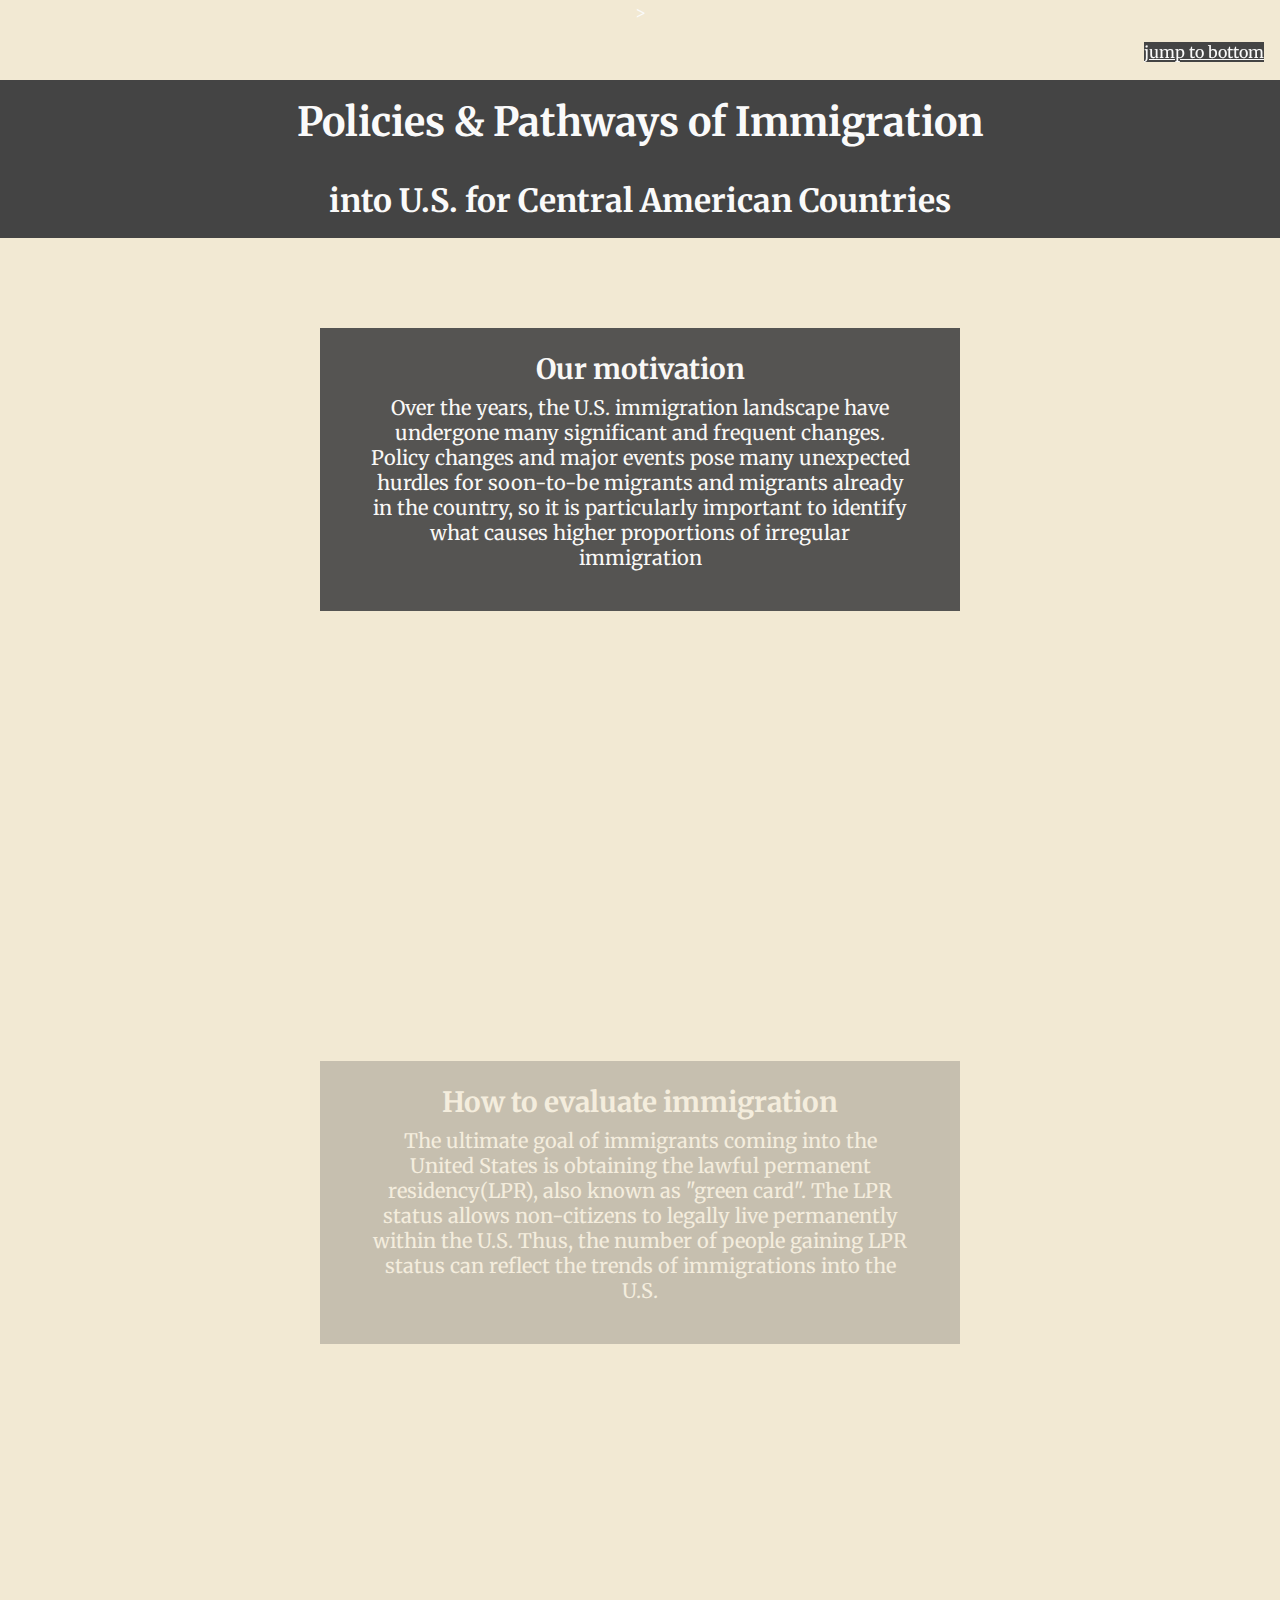
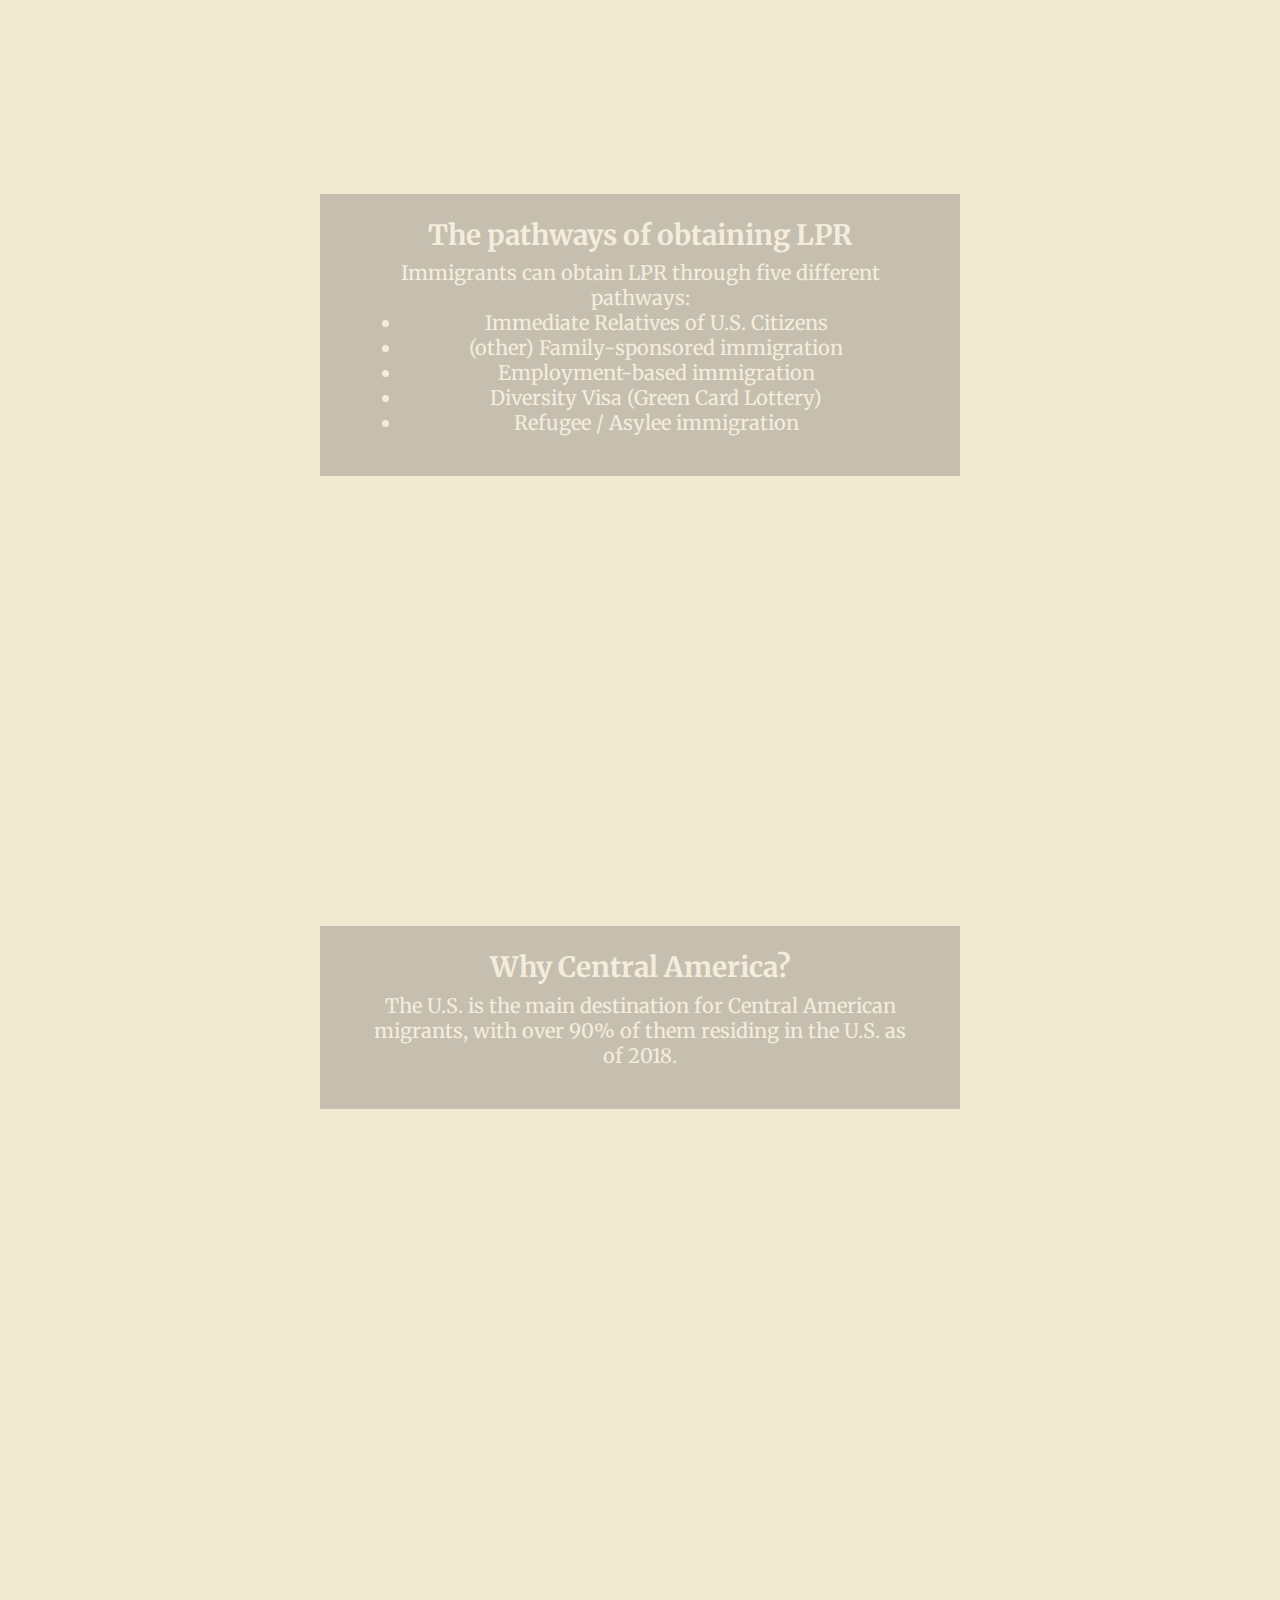
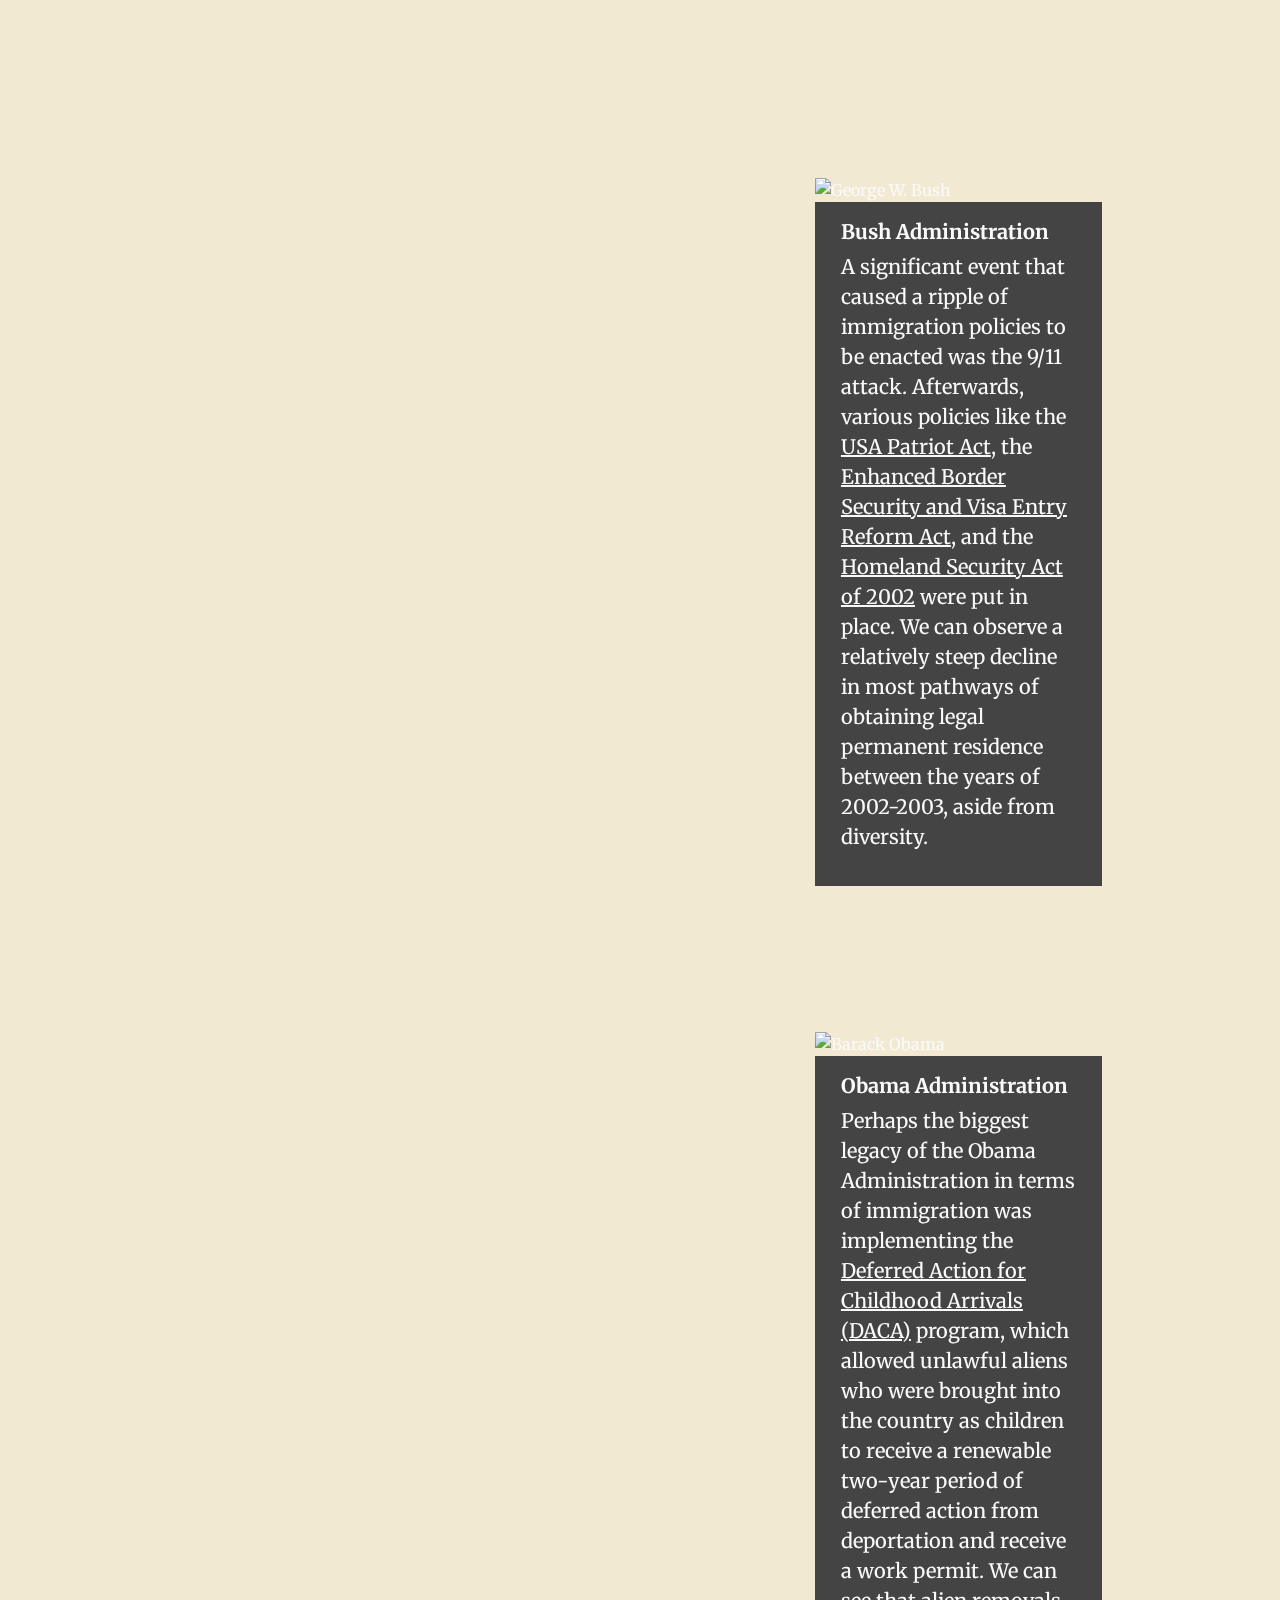
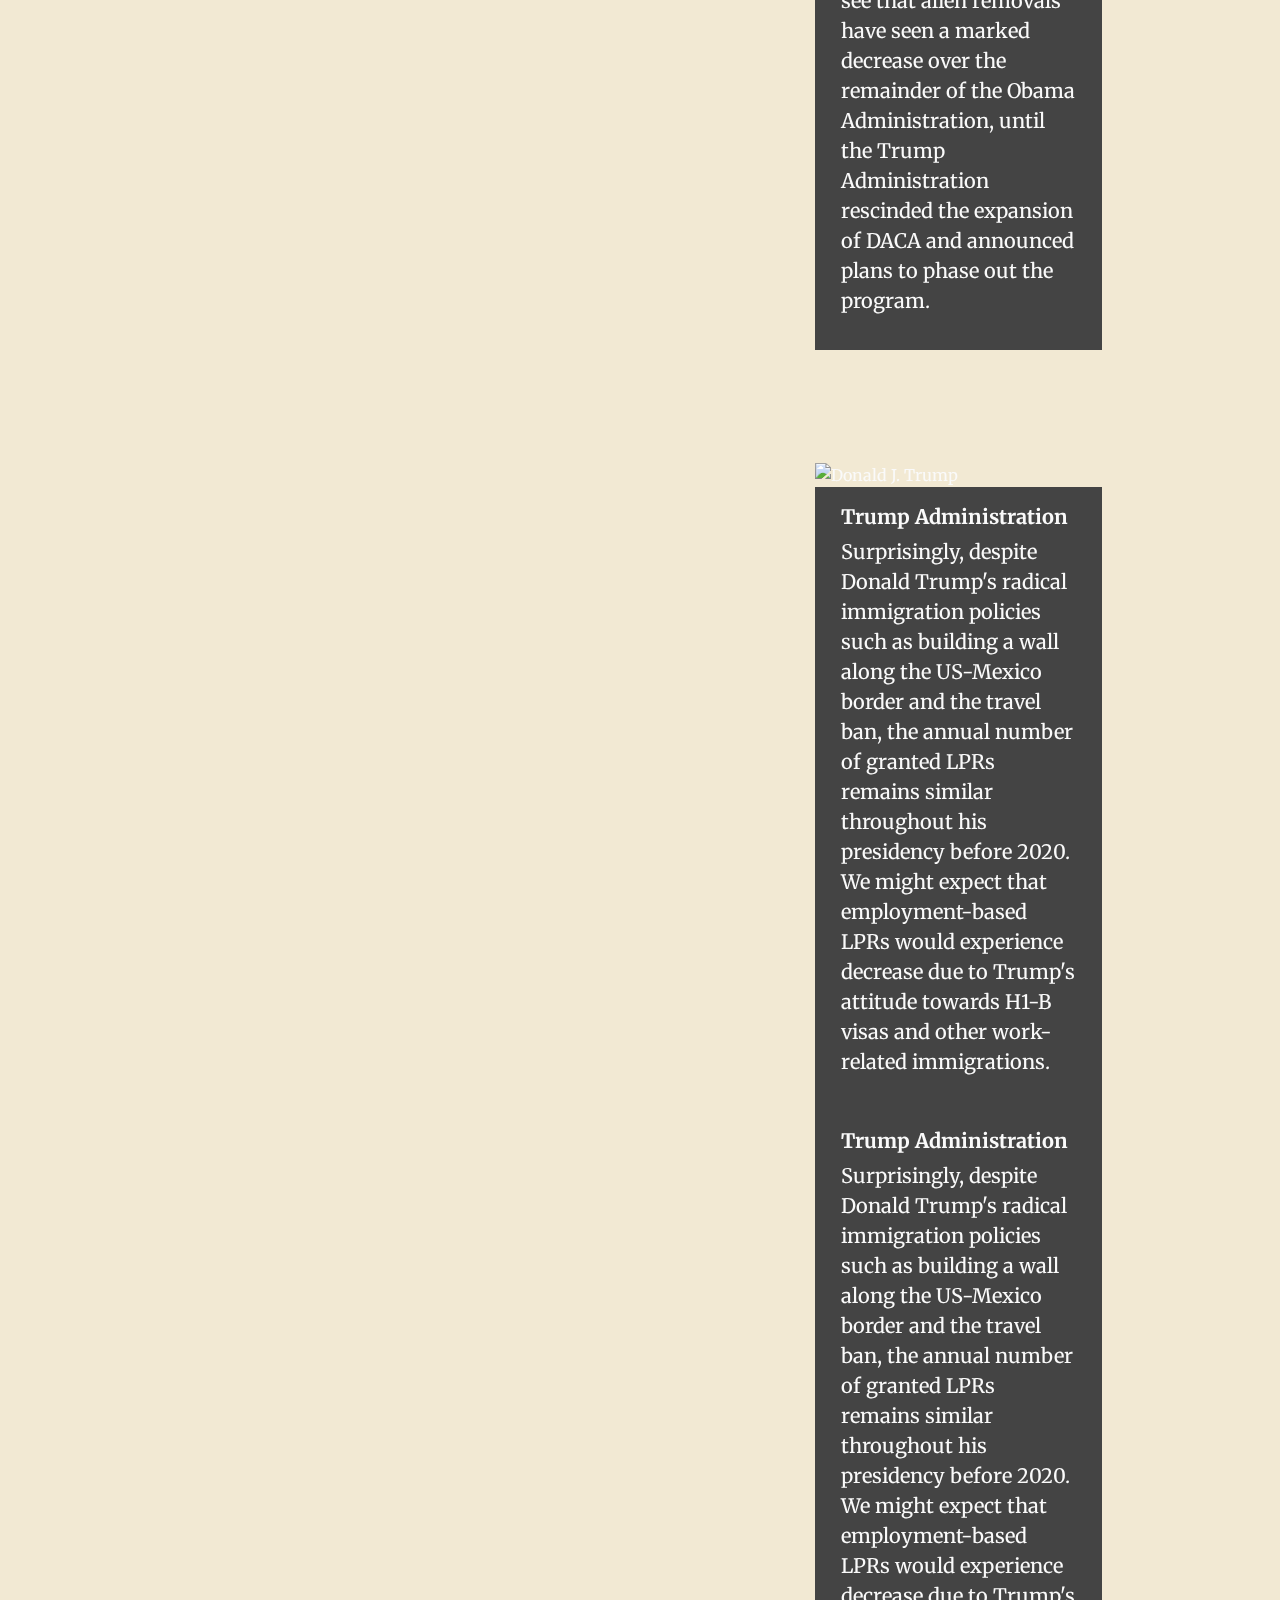
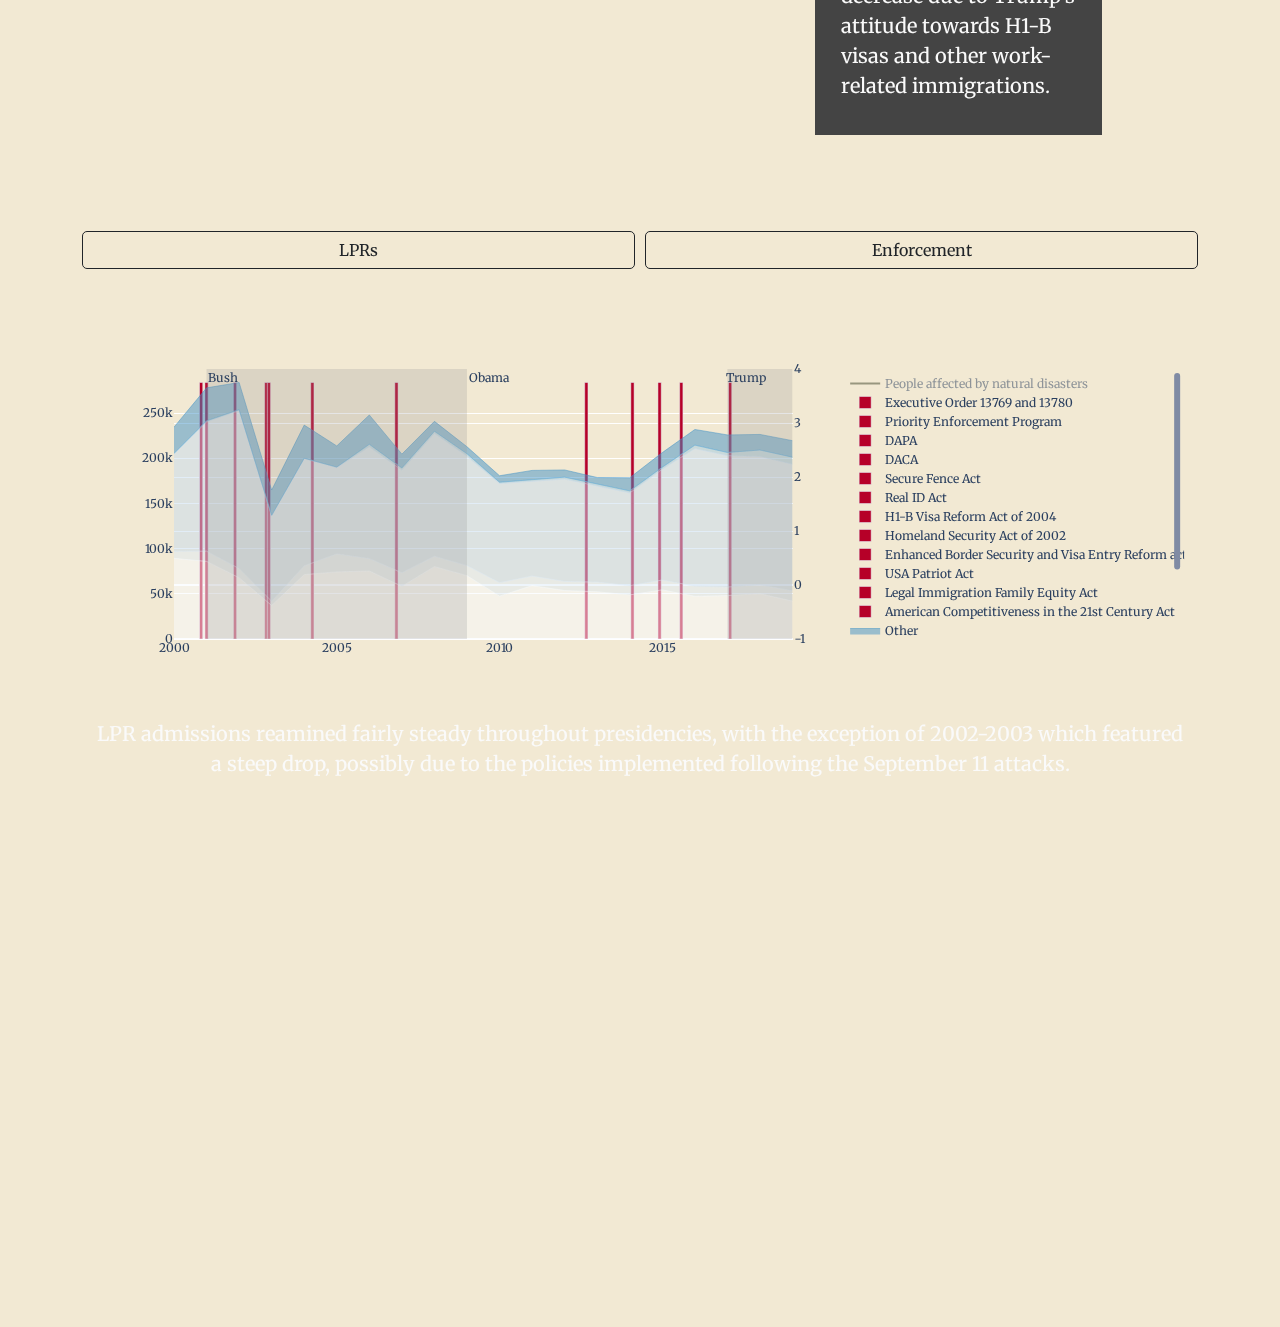
==== index.html @ d0a5e21d "situate graph in the center while scrolling" ====
<!DOCTYPE html>
<html lang="en">
<head>
    <meta charset="utf-8">
    <link rel="preconnect" href="https://fonts.googleapis.com">
    <link rel="preconnect" href="https://fonts.gstatic.com" crossorigin>
    <link href="https://fonts.googleapis.com/css2?family=Merriweather:ital,wght@0,300;0,400;0,700;0,900;1,300;1,400;1,700;1,900&display=swap" rel="stylesheet">
    <!-- <link href="https://fonts.googleapis.com/css?family=Open+Sans:300,400,500" rel="stylesheet"> -->
    <title>Policies & Pathways of Immigration</title>
    <!-- Bootstrap CSS -->
    <link rel="stylesheet" href="https://cdn.jsdelivr.net/npm/bootstrap@5.1.3/dist/css/bootstrap.min.css">
    <!-- Custom CSS -->
    <link rel="stylesheet" type="text/css" href="./css/style.css">
    <!-- D3 -->
    <script type="text/javascript" src="https://d3js.org/d3.v7.min.js"></script>
    <!-- ScrollMagic-->
    <script src="https://cdnjs.cloudflare.com/ajax/libs/ScrollMagic/2.0.5/ScrollMagic.min.js"></script>
    <script src="https://cdn.plot.ly/plotly-latest.min.js"></script>
    
    <!-- Mapbox stuff-->>
    <meta name='viewport' content='initial-scale=1,maximum-scale=1,user-scalable=no' />
    <script src='https://api.tiles.mapbox.com/mapbox-gl-js/v2.0.0/mapbox-gl.js'></script>
    <link href='https://api.tiles.mapbox.com/mapbox-gl-js/v2.0.0/mapbox-gl.css' rel='stylesheet' />
    <script src="https://unpkg.com/intersection-observer@0.5.1/intersection-observer.js"></script>
    <script src="path/to/stickyfill.min.js"></script>
    <script src="https://unpkg.com/scrollama"></script>

    <!-- jQuery -->
    <script type="text/javascript" src="https://code.jquery.com/jquery-3.3.1.min.js"></script>
    
</head>
<body>
    <nav>
        <a href="#main-viz" id="bjump">jump to bottom</a>
    </nav>
    <div id="map"></div>
    <div id="story"></div>
    <main class="container">
        <div id= "main-content" class="scrollytell">
            <div class="row scroll-1">
                <div class="main-col col-8">
                    <div class="viz" id="viz-1">
                        <div>                            <div id="65679b45-9582-431b-9fbf-34e8bfdd3561" class="plotly-graph-div" style="height:100%; width:100%;"></div>            <script type="text/javascript">                                    window.PLOTLYENV=window.PLOTLYENV || {};                                    if (document.getElementById("65679b45-9582-431b-9fbf-34e8bfdd3561")) {                    Plotly.newPlot(                        "65679b45-9582-431b-9fbf-34e8bfdd3561",                        [{"hovertemplate":"USA Patriot Act","marker":{"color":"#b60028"},"name":"USA Patriot Act","type":"bar","width":0.1,"x":[2001.8333333333333],"y":[283838.0]},{"hovertemplate":"Homeland Security Act of 2002","marker":{"color":"#b60028"},"name":"Homeland Security Act of 2002","type":"bar","width":0.1,"x":[2002.25],"y":[283838.0]},{"hovertemplate":"Enhanced Border Security and Visa Entry Reform Act","marker":{"color":"#b60028"},"name":"Enhanced Border Security and Visa Entry Reform Act","type":"bar","width":0.1,"x":[2002.3333333333333],"y":[283838.0]},{"line":{"color":"rgb(247,251,255)","width":0.5},"mode":"lines","name":"Family-sponsored preferences","stackgroup":"one","type":"scatter","x":[2000,2001,2002,2003,2004,2005,2006,2007,2008,2009],"y":[89289.0,85866.0,67779.0,37073.0,71258.0,74183.0,75271.0,58231.0,80076.0,70067.0]},{"line":{"color":"rgb(222,235,247)","width":0.5},"mode":"lines","name":"Employment-based preferences","stackgroup":"one","type":"scatter","x":[2000,2001,2002,2003,2004,2005,2006,2007,2008,2009],"y":[7628.0,11329.0,10199.0,4732.0,9668.0,20034.0,13696.0,15048.0,11475.0,11097.0]},{"line":{"color":"rgb(198,219,239)","width":0.5},"mode":"lines","name":"Immediate relatives of U.S. citizens","stackgroup":"one","type":"scatter","x":[2000,2001,2002,2003,2004,2005,2006,2007,2008,2009],"y":[107831.0,142965.0,174690.0,94224.0,118592.0,95379.0,123611.0,113487.0,135842.0,121005.0]},{"line":{"color":"rgb(158,202,225)","width":0.5},"mode":"lines","name":"Refugees and asylees","stackgroup":"one","type":"scatter","x":[2000,2001,2002,2003,2004,2005,2006,2007,2008,2009],"y":[526.0,1266.0,1105.0,864.0,512.0,683.0,2827.0,2431.0,2451.0,2762.0]},{"line":{"color":"rgb(107,174,214)","width":0.5},"mode":"lines","name":"Diversity","stackgroup":"one","type":"scatter","x":[2000,2001,2002,2003,2004,2005,2006,2007,2008,2009],"y":[151.0,88.0,25.0,54.0,28.0,41.0,61.0,57.0,93.0,56.0]},{"line":{"color":"rgb(66,146,198)","width":0.5},"mode":"lines","name":"Other","stackgroup":"one","type":"scatter","x":[2000,2001,2002,2003,2004,2005,2006,2007,2008,2009],"y":[29031.0,36393.0,30040.0,27907.0,36637.0,23332.0,32438.0,15312.0,10886.0,7791.0]},{"name":"People affected by natural disasters","type":"scatter","x":[2000,2001,2002,2003,2004,2005,2006,2007,2008,2009],"xaxis":"x","y":[158574.0,2636465.0,866486.0,300118.0,173804.0,3681010.0,297423.0,2162884.0,1354347.0,3171027.0],"yaxis":"y2"}],                        {"paper_bgcolor":"rgba(0, 0, 0, 0)","plot_bgcolor":"rgba(0, 0, 0, 0)","template":{"data":{"bar":[{"error_x":{"color":"#2a3f5f"},"error_y":{"color":"#2a3f5f"},"marker":{"line":{"color":"#E5ECF6","width":0.5},"pattern":{"fillmode":"overlay","size":10,"solidity":0.2}},"type":"bar"}],"barpolar":[{"marker":{"line":{"color":"#E5ECF6","width":0.5},"pattern":{"fillmode":"overlay","size":10,"solidity":0.2}},"type":"barpolar"}],"carpet":[{"aaxis":{"endlinecolor":"#2a3f5f","gridcolor":"white","linecolor":"white","minorgridcolor":"white","startlinecolor":"#2a3f5f"},"baxis":{"endlinecolor":"#2a3f5f","gridcolor":"white","linecolor":"white","minorgridcolor":"white","startlinecolor":"#2a3f5f"},"type":"carpet"}],"choropleth":[{"colorbar":{"outlinewidth":0,"ticks":""},"type":"choropleth"}],"contour":[{"colorbar":{"outlinewidth":0,"ticks":""},"colorscale":[[0.0,"#0d0887"],[0.1111111111111111,"#46039f"],[0.2222222222222222,"#7201a8"],[0.3333333333333333,"#9c179e"],[0.4444444444444444,"#bd3786"],[0.5555555555555556,"#d8576b"],[0.6666666666666666,"#ed7953"],[0.7777777777777778,"#fb9f3a"],[0.8888888888888888,"#fdca26"],[1.0,"#f0f921"]],"type":"contour"}],"contourcarpet":[{"colorbar":{"outlinewidth":0,"ticks":""},"type":"contourcarpet"}],"heatmap":[{"colorbar":{"outlinewidth":0,"ticks":""},"colorscale":[[0.0,"#0d0887"],[0.1111111111111111,"#46039f"],[0.2222222222222222,"#7201a8"],[0.3333333333333333,"#9c179e"],[0.4444444444444444,"#bd3786"],[0.5555555555555556,"#d8576b"],[0.6666666666666666,"#ed7953"],[0.7777777777777778,"#fb9f3a"],[0.8888888888888888,"#fdca26"],[1.0,"#f0f921"]],"type":"heatmap"}],"heatmapgl":[{"colorbar":{"outlinewidth":0,"ticks":""},"colorscale":[[0.0,"#0d0887"],[0.1111111111111111,"#46039f"],[0.2222222222222222,"#7201a8"],[0.3333333333333333,"#9c179e"],[0.4444444444444444,"#bd3786"],[0.5555555555555556,"#d8576b"],[0.6666666666666666,"#ed7953"],[0.7777777777777778,"#fb9f3a"],[0.8888888888888888,"#fdca26"],[1.0,"#f0f921"]],"type":"heatmapgl"}],"histogram":[{"marker":{"pattern":{"fillmode":"overlay","size":10,"solidity":0.2}},"type":"histogram"}],"histogram2d":[{"colorbar":{"outlinewidth":0,"ticks":""},"colorscale":[[0.0,"#0d0887"],[0.1111111111111111,"#46039f"],[0.2222222222222222,"#7201a8"],[0.3333333333333333,"#9c179e"],[0.4444444444444444,"#bd3786"],[0.5555555555555556,"#d8576b"],[0.6666666666666666,"#ed7953"],[0.7777777777777778,"#fb9f3a"],[0.8888888888888888,"#fdca26"],[1.0,"#f0f921"]],"type":"histogram2d"}],"histogram2dcontour":[{"colorbar":{"outlinewidth":0,"ticks":""},"colorscale":[[0.0,"#0d0887"],[0.1111111111111111,"#46039f"],[0.2222222222222222,"#7201a8"],[0.3333333333333333,"#9c179e"],[0.4444444444444444,"#bd3786"],[0.5555555555555556,"#d8576b"],[0.6666666666666666,"#ed7953"],[0.7777777777777778,"#fb9f3a"],[0.8888888888888888,"#fdca26"],[1.0,"#f0f921"]],"type":"histogram2dcontour"}],"mesh3d":[{"colorbar":{"outlinewidth":0,"ticks":""},"type":"mesh3d"}],"parcoords":[{"line":{"colorbar":{"outlinewidth":0,"ticks":""}},"type":"parcoords"}],"pie":[{"automargin":true,"type":"pie"}],"scatter":[{"marker":{"colorbar":{"outlinewidth":0,"ticks":""}},"type":"scatter"}],"scatter3d":[{"line":{"colorbar":{"outlinewidth":0,"ticks":""}},"marker":{"colorbar":{"outlinewidth":0,"ticks":""}},"type":"scatter3d"}],"scattercarpet":[{"marker":{"colorbar":{"outlinewidth":0,"ticks":""}},"type":"scattercarpet"}],"scattergeo":[{"marker":{"colorbar":{"outlinewidth":0,"ticks":""}},"type":"scattergeo"}],"scattergl":[{"marker":{"colorbar":{"outlinewidth":0,"ticks":""}},"type":"scattergl"}],"scattermapbox":[{"marker":{"colorbar":{"outlinewidth":0,"ticks":""}},"type":"scattermapbox"}],"scatterpolar":[{"marker":{"colorbar":{"outlinewidth":0,"ticks":""}},"type":"scatterpolar"}],"scatterpolargl":[{"marker":{"colorbar":{"outlinewidth":0,"ticks":""}},"type":"scatterpolargl"}],"scatterternary":[{"marker":{"colorbar":{"outlinewidth":0,"ticks":""}},"type":"scatterternary"}],"surface":[{"colorbar":{"outlinewidth":0,"ticks":""},"colorscale":[[0.0,"#0d0887"],[0.1111111111111111,"#46039f"],[0.2222222222222222,"#7201a8"],[0.3333333333333333,"#9c179e"],[0.4444444444444444,"#bd3786"],[0.5555555555555556,"#d8576b"],[0.6666666666666666,"#ed7953"],[0.7777777777777778,"#fb9f3a"],[0.8888888888888888,"#fdca26"],[1.0,"#f0f921"]],"type":"surface"}],"table":[{"cells":{"fill":{"color":"#EBF0F8"},"line":{"color":"white"}},"header":{"fill":{"color":"#C8D4E3"},"line":{"color":"white"}},"type":"table"}]},"layout":{"annotationdefaults":{"arrowcolor":"#2a3f5f","arrowhead":0,"arrowwidth":1},"autotypenumbers":"strict","coloraxis":{"colorbar":{"outlinewidth":0,"ticks":""}},"colorscale":{"diverging":[[0,"#8e0152"],[0.1,"#c51b7d"],[0.2,"#de77ae"],[0.3,"#f1b6da"],[0.4,"#fde0ef"],[0.5,"#f7f7f7"],[0.6,"#e6f5d0"],[0.7,"#b8e186"],[0.8,"#7fbc41"],[0.9,"#4d9221"],[1,"#276419"]],"sequential":[[0.0,"#0d0887"],[0.1111111111111111,"#46039f"],[0.2222222222222222,"#7201a8"],[0.3333333333333333,"#9c179e"],[0.4444444444444444,"#bd3786"],[0.5555555555555556,"#d8576b"],[0.6666666666666666,"#ed7953"],[0.7777777777777778,"#fb9f3a"],[0.8888888888888888,"#fdca26"],[1.0,"#f0f921"]],"sequentialminus":[[0.0,"#0d0887"],[0.1111111111111111,"#46039f"],[0.2222222222222222,"#7201a8"],[0.3333333333333333,"#9c179e"],[0.4444444444444444,"#bd3786"],[0.5555555555555556,"#d8576b"],[0.6666666666666666,"#ed7953"],[0.7777777777777778,"#fb9f3a"],[0.8888888888888888,"#fdca26"],[1.0,"#f0f921"]]},"colorway":["#636efa","#EF553B","#00cc96","#ab63fa","#FFA15A","#19d3f3","#FF6692","#B6E880","#FF97FF","#FECB52"],"font":{"color":"#2a3f5f"},"geo":{"bgcolor":"white","lakecolor":"white","landcolor":"#E5ECF6","showlakes":true,"showland":true,"subunitcolor":"white"},"hoverlabel":{"align":"left"},"hovermode":"closest","mapbox":{"style":"light"},"paper_bgcolor":"white","plot_bgcolor":"#E5ECF6","polar":{"angularaxis":{"gridcolor":"white","linecolor":"white","ticks":""},"bgcolor":"#E5ECF6","radialaxis":{"gridcolor":"white","linecolor":"white","ticks":""}},"scene":{"xaxis":{"backgroundcolor":"#E5ECF6","gridcolor":"white","gridwidth":2,"linecolor":"white","showbackground":true,"ticks":"","zerolinecolor":"white"},"yaxis":{"backgroundcolor":"#E5ECF6","gridcolor":"white","gridwidth":2,"linecolor":"white","showbackground":true,"ticks":"","zerolinecolor":"white"},"zaxis":{"backgroundcolor":"#E5ECF6","gridcolor":"white","gridwidth":2,"linecolor":"white","showbackground":true,"ticks":"","zerolinecolor":"white"}},"shapedefaults":{"line":{"color":"#2a3f5f"}},"ternary":{"aaxis":{"gridcolor":"white","linecolor":"white","ticks":""},"baxis":{"gridcolor":"white","linecolor":"white","ticks":""},"bgcolor":"#E5ECF6","caxis":{"gridcolor":"white","linecolor":"white","ticks":""}},"title":{"x":0.05},"xaxis":{"automargin":true,"gridcolor":"white","linecolor":"white","ticks":"","title":{"standoff":15},"zerolinecolor":"white","zerolinewidth":2},"yaxis":{"automargin":true,"gridcolor":"white","linecolor":"white","ticks":"","title":{"standoff":15},"zerolinecolor":"white","zerolinewidth":2}}},"title":{"text":"LPR admittance under Bush following 9/11 Policies"},"xaxis":{"anchor":"y","domain":[0.0,0.94]},"yaxis":{"anchor":"x","domain":[0.0,1.0]},"yaxis2":{"anchor":"x","overlaying":"y","side":"right"}},                        {"responsive": true}                    )                };                            </script>        </div>
                    </div>
                </div>
                <div class="side-col right col py-5">
                    <img src="https://cdn0.iconfinder.com/data/icons/usa-presidents/48/JD-21-512.png" alt="George W. Bush">
                    <div class="dark box">
                        <h5 class="fw-5">Bush Administration</h5>
                    <p> A significant event that caused a ripple of immigration policies to be enacted was the 9/11 attack. Afterwards, various policies like the <u>USA Patriot Act</u>, the <u>Enhanced Border Security and Visa Entry Reform Act</u>, and the <u>Homeland Security Act of 2002</u> were put in place. We can observe a relatively steep decline in most pathways of obtaining legal permanent residence between the years of 2002-2003, aside from diversity.</p>
                </div>
                    
                </div>
                <!-- <div class="side-col right col">
                </div> -->
            </div>

            <div class="row scroll-2">
                <div class="main-col col-8">
                    <div class="viz" id="viz-2">
                        <div>                            <div id="3ccb244a-8712-43f3-b27c-dfea1c80e356" class="plotly-graph-div" style="height:100%; width:100%;"></div>            <script type="text/javascript">                                    window.PLOTLYENV=window.PLOTLYENV || {};                                    if (document.getElementById("3ccb244a-8712-43f3-b27c-dfea1c80e356")) {                    Plotly.newPlot(                        "3ccb244a-8712-43f3-b27c-dfea1c80e356",                        [{"hovertemplate":"Country=Belize<br>Year=%{x}<br>Total=%{y}<extra></extra>","legendgroup":"Belize","line":{"color":"rgb(247,251,255)"},"marker":{"symbol":"circle"},"mode":"lines","name":"Belize","orientation":"v","showlegend":true,"stackgroup":"1","type":"scatter","x":[2009,2010,2011,2012,2013,2014,2015,2016,2017,2018,2019],"xaxis":"x","y":[237,254,221,204,175,136,134,146,123,133,109],"yaxis":"y"},{"hovertemplate":"Country=Costa Rica<br>Year=%{x}<br>Total=%{y}<extra></extra>","legendgroup":"Costa Rica","line":{"color":"rgb(222,235,247)"},"marker":{"symbol":"circle"},"mode":"lines","name":"Costa Rica","orientation":"v","showlegend":true,"stackgroup":"1","type":"scatter","x":[2009,2010,2011,2012,2013,2014,2015,2016,2017,2018,2019],"xaxis":"x","y":[671,558,415,398,332,286,224,253,256,319,356],"yaxis":"y"},{"hovertemplate":"Country=El Salvador<br>Year=%{x}<br>Total=%{y}<extra></extra>","legendgroup":"El Salvador","line":{"color":"rgb(198,219,239)"},"marker":{"symbol":"circle"},"mode":"lines","name":"El Salvador","orientation":"v","showlegend":true,"stackgroup":"1","type":"scatter","x":[2009,2010,2011,2012,2013,2014,2015,2016,2017,2018,2019],"xaxis":"x","y":[20406,20017,17945,18910,21130,26671,21899,20264,18448,14877,18190],"yaxis":"y"},{"hovertemplate":"Country=Guatemala<br>Year=%{x}<br>Total=%{y}<extra></extra>","legendgroup":"Guatemala","line":{"color":"rgb(158,202,225)"},"marker":{"symbol":"circle"},"mode":"lines","name":"Guatemala","orientation":"v","showlegend":true,"stackgroup":"1","type":"scatter","x":[2009,2010,2011,2012,2013,2014,2015,2016,2017,2018,2019],"xaxis":"x","y":[29182,29403,30871,38885,47013,54405,33379,33886,33049,49135,53180],"yaxis":"y"},{"hovertemplate":"Country=Honduras<br>Year=%{x}<br>Total=%{y}<extra></extra>","legendgroup":"Honduras","line":{"color":"rgb(107,174,214)"},"marker":{"symbol":"circle"},"mode":"lines","name":"Honduras","orientation":"v","showlegend":true,"stackgroup":"1","type":"scatter","x":[2009,2010,2011,2012,2013,2014,2015,2016,2017,2018,2019],"xaxis":"x","y":[26849,24652,22675,31724,36635,40877,20298,22015,22163,28451,40751],"yaxis":"y"},{"hovertemplate":"Country=Mexico<br>Year=%{x}<br>Total=%{y}<extra></extra>","legendgroup":"Mexico","line":{"color":"rgb(66,146,198)"},"marker":{"symbol":"circle"},"mode":"lines","name":"Mexico","orientation":"v","showlegend":true,"stackgroup":"1","type":"scatter","x":[2009,2010,2011,2012,2013,2014,2015,2016,2017,2018,2019],"xaxis":"x","y":[282666,275560,287462,300496,306902,265086,233222,236205,184106,209334,215205],"yaxis":"y"},{"hovertemplate":"Country=Nicaragua<br>Year=%{x}<br>Total=%{y}<extra></extra>","legendgroup":"Nicaragua","line":{"color":"rgb(33,113,181)"},"marker":{"symbol":"circle"},"mode":"lines","name":"Nicaragua","orientation":"v","showlegend":true,"stackgroup":"1","type":"scatter","x":[2009,2010,2011,2012,2013,2014,2015,2016,2017,2018,2019],"xaxis":"x","y":[2098,1868,1571,1426,1339,1318,930,882,906,964,2268],"yaxis":"y"},{"hovertemplate":"Country=Panama<br>Year=%{x}<br>Total=%{y}<extra></extra>","legendgroup":"Panama","line":{"color":"rgb(8,81,156)"},"marker":{"symbol":"circle"},"mode":"lines","name":"Panama","orientation":"v","showlegend":true,"stackgroup":"1","type":"scatter","x":[2009,2010,2011,2012,2013,2014,2015,2016,2017,2018,2019],"xaxis":"x","y":[189,190,148,129,122,91,102,83,94,91,102],"yaxis":"y"},{"hovertemplate":"DACA implemented","marker":{"color":"#b60028"},"name":"DACA implemented","type":"bar","width":0.1,"x":[2012.6666666666667],"y":[450000]},{"hovertemplate":"DACA phase out announced","marker":{"color":"#b60028"},"name":"DACA phase out announced","type":"bar","width":0.1,"x":[2017.25],"y":[450000]}],                        {"legend":{"title":{"text":"Country"},"tracegroupgap":0},"paper_bgcolor":"rgba(0, 0, 0, 0)","plot_bgcolor":"rgba(0, 0, 0, 0)","template":{"data":{"bar":[{"error_x":{"color":"#2a3f5f"},"error_y":{"color":"#2a3f5f"},"marker":{"line":{"color":"white","width":0.5},"pattern":{"fillmode":"overlay","size":10,"solidity":0.2}},"type":"bar"}],"barpolar":[{"marker":{"line":{"color":"white","width":0.5},"pattern":{"fillmode":"overlay","size":10,"solidity":0.2}},"type":"barpolar"}],"carpet":[{"aaxis":{"endlinecolor":"#2a3f5f","gridcolor":"#C8D4E3","linecolor":"#C8D4E3","minorgridcolor":"#C8D4E3","startlinecolor":"#2a3f5f"},"baxis":{"endlinecolor":"#2a3f5f","gridcolor":"#C8D4E3","linecolor":"#C8D4E3","minorgridcolor":"#C8D4E3","startlinecolor":"#2a3f5f"},"type":"carpet"}],"choropleth":[{"colorbar":{"outlinewidth":0,"ticks":""},"type":"choropleth"}],"contour":[{"colorbar":{"outlinewidth":0,"ticks":""},"colorscale":[[0.0,"#0d0887"],[0.1111111111111111,"#46039f"],[0.2222222222222222,"#7201a8"],[0.3333333333333333,"#9c179e"],[0.4444444444444444,"#bd3786"],[0.5555555555555556,"#d8576b"],[0.6666666666666666,"#ed7953"],[0.7777777777777778,"#fb9f3a"],[0.8888888888888888,"#fdca26"],[1.0,"#f0f921"]],"type":"contour"}],"contourcarpet":[{"colorbar":{"outlinewidth":0,"ticks":""},"type":"contourcarpet"}],"heatmap":[{"colorbar":{"outlinewidth":0,"ticks":""},"colorscale":[[0.0,"#0d0887"],[0.1111111111111111,"#46039f"],[0.2222222222222222,"#7201a8"],[0.3333333333333333,"#9c179e"],[0.4444444444444444,"#bd3786"],[0.5555555555555556,"#d8576b"],[0.6666666666666666,"#ed7953"],[0.7777777777777778,"#fb9f3a"],[0.8888888888888888,"#fdca26"],[1.0,"#f0f921"]],"type":"heatmap"}],"heatmapgl":[{"colorbar":{"outlinewidth":0,"ticks":""},"colorscale":[[0.0,"#0d0887"],[0.1111111111111111,"#46039f"],[0.2222222222222222,"#7201a8"],[0.3333333333333333,"#9c179e"],[0.4444444444444444,"#bd3786"],[0.5555555555555556,"#d8576b"],[0.6666666666666666,"#ed7953"],[0.7777777777777778,"#fb9f3a"],[0.8888888888888888,"#fdca26"],[1.0,"#f0f921"]],"type":"heatmapgl"}],"histogram":[{"marker":{"pattern":{"fillmode":"overlay","size":10,"solidity":0.2}},"type":"histogram"}],"histogram2d":[{"colorbar":{"outlinewidth":0,"ticks":""},"colorscale":[[0.0,"#0d0887"],[0.1111111111111111,"#46039f"],[0.2222222222222222,"#7201a8"],[0.3333333333333333,"#9c179e"],[0.4444444444444444,"#bd3786"],[0.5555555555555556,"#d8576b"],[0.6666666666666666,"#ed7953"],[0.7777777777777778,"#fb9f3a"],[0.8888888888888888,"#fdca26"],[1.0,"#f0f921"]],"type":"histogram2d"}],"histogram2dcontour":[{"colorbar":{"outlinewidth":0,"ticks":""},"colorscale":[[0.0,"#0d0887"],[0.1111111111111111,"#46039f"],[0.2222222222222222,"#7201a8"],[0.3333333333333333,"#9c179e"],[0.4444444444444444,"#bd3786"],[0.5555555555555556,"#d8576b"],[0.6666666666666666,"#ed7953"],[0.7777777777777778,"#fb9f3a"],[0.8888888888888888,"#fdca26"],[1.0,"#f0f921"]],"type":"histogram2dcontour"}],"mesh3d":[{"colorbar":{"outlinewidth":0,"ticks":""},"type":"mesh3d"}],"parcoords":[{"line":{"colorbar":{"outlinewidth":0,"ticks":""}},"type":"parcoords"}],"pie":[{"automargin":true,"type":"pie"}],"scatter":[{"marker":{"colorbar":{"outlinewidth":0,"ticks":""}},"type":"scatter"}],"scatter3d":[{"line":{"colorbar":{"outlinewidth":0,"ticks":""}},"marker":{"colorbar":{"outlinewidth":0,"ticks":""}},"type":"scatter3d"}],"scattercarpet":[{"marker":{"colorbar":{"outlinewidth":0,"ticks":""}},"type":"scattercarpet"}],"scattergeo":[{"marker":{"colorbar":{"outlinewidth":0,"ticks":""}},"type":"scattergeo"}],"scattergl":[{"marker":{"colorbar":{"outlinewidth":0,"ticks":""}},"type":"scattergl"}],"scattermapbox":[{"marker":{"colorbar":{"outlinewidth":0,"ticks":""}},"type":"scattermapbox"}],"scatterpolar":[{"marker":{"colorbar":{"outlinewidth":0,"ticks":""}},"type":"scatterpolar"}],"scatterpolargl":[{"marker":{"colorbar":{"outlinewidth":0,"ticks":""}},"type":"scatterpolargl"}],"scatterternary":[{"marker":{"colorbar":{"outlinewidth":0,"ticks":""}},"type":"scatterternary"}],"surface":[{"colorbar":{"outlinewidth":0,"ticks":""},"colorscale":[[0.0,"#0d0887"],[0.1111111111111111,"#46039f"],[0.2222222222222222,"#7201a8"],[0.3333333333333333,"#9c179e"],[0.4444444444444444,"#bd3786"],[0.5555555555555556,"#d8576b"],[0.6666666666666666,"#ed7953"],[0.7777777777777778,"#fb9f3a"],[0.8888888888888888,"#fdca26"],[1.0,"#f0f921"]],"type":"surface"}],"table":[{"cells":{"fill":{"color":"#EBF0F8"},"line":{"color":"white"}},"header":{"fill":{"color":"#C8D4E3"},"line":{"color":"white"}},"type":"table"}]},"layout":{"annotationdefaults":{"arrowcolor":"#2a3f5f","arrowhead":0,"arrowwidth":1},"autotypenumbers":"strict","coloraxis":{"colorbar":{"outlinewidth":0,"ticks":""}},"colorscale":{"diverging":[[0,"#8e0152"],[0.1,"#c51b7d"],[0.2,"#de77ae"],[0.3,"#f1b6da"],[0.4,"#fde0ef"],[0.5,"#f7f7f7"],[0.6,"#e6f5d0"],[0.7,"#b8e186"],[0.8,"#7fbc41"],[0.9,"#4d9221"],[1,"#276419"]],"sequential":[[0.0,"#0d0887"],[0.1111111111111111,"#46039f"],[0.2222222222222222,"#7201a8"],[0.3333333333333333,"#9c179e"],[0.4444444444444444,"#bd3786"],[0.5555555555555556,"#d8576b"],[0.6666666666666666,"#ed7953"],[0.7777777777777778,"#fb9f3a"],[0.8888888888888888,"#fdca26"],[1.0,"#f0f921"]],"sequentialminus":[[0.0,"#0d0887"],[0.1111111111111111,"#46039f"],[0.2222222222222222,"#7201a8"],[0.3333333333333333,"#9c179e"],[0.4444444444444444,"#bd3786"],[0.5555555555555556,"#d8576b"],[0.6666666666666666,"#ed7953"],[0.7777777777777778,"#fb9f3a"],[0.8888888888888888,"#fdca26"],[1.0,"#f0f921"]]},"colorway":["#636efa","#EF553B","#00cc96","#ab63fa","#FFA15A","#19d3f3","#FF6692","#B6E880","#FF97FF","#FECB52"],"font":{"color":"#2a3f5f"},"geo":{"bgcolor":"white","lakecolor":"white","landcolor":"white","showlakes":true,"showland":true,"subunitcolor":"#C8D4E3"},"hoverlabel":{"align":"left"},"hovermode":"closest","mapbox":{"style":"light"},"paper_bgcolor":"white","plot_bgcolor":"white","polar":{"angularaxis":{"gridcolor":"#EBF0F8","linecolor":"#EBF0F8","ticks":""},"bgcolor":"white","radialaxis":{"gridcolor":"#EBF0F8","linecolor":"#EBF0F8","ticks":""}},"scene":{"xaxis":{"backgroundcolor":"white","gridcolor":"#DFE8F3","gridwidth":2,"linecolor":"#EBF0F8","showbackground":true,"ticks":"","zerolinecolor":"#EBF0F8"},"yaxis":{"backgroundcolor":"white","gridcolor":"#DFE8F3","gridwidth":2,"linecolor":"#EBF0F8","showbackground":true,"ticks":"","zerolinecolor":"#EBF0F8"},"zaxis":{"backgroundcolor":"white","gridcolor":"#DFE8F3","gridwidth":2,"linecolor":"#EBF0F8","showbackground":true,"ticks":"","zerolinecolor":"#EBF0F8"}},"shapedefaults":{"line":{"color":"#2a3f5f"}},"ternary":{"aaxis":{"gridcolor":"#DFE8F3","linecolor":"#A2B1C6","ticks":""},"baxis":{"gridcolor":"#DFE8F3","linecolor":"#A2B1C6","ticks":""},"bgcolor":"white","caxis":{"gridcolor":"#DFE8F3","linecolor":"#A2B1C6","ticks":""}},"title":{"x":0.05},"xaxis":{"automargin":true,"gridcolor":"#EBF0F8","linecolor":"#EBF0F8","ticks":"","title":{"standoff":15},"zerolinecolor":"#EBF0F8","zerolinewidth":2},"yaxis":{"automargin":true,"gridcolor":"#EBF0F8","linecolor":"#EBF0F8","ticks":"","title":{"standoff":15},"zerolinecolor":"#EBF0F8","zerolinewidth":2}}},"title":{"text":"Aliens Removed by Region and Country of Nationality"},"xaxis":{"anchor":"y","domain":[0.0,1.0],"title":{"text":"Year"}},"yaxis":{"anchor":"x","domain":[0.0,1.0],"title":{"text":"Total"}}},                        {"responsive": true}                    )                };                            </script>        </div>
                    </div>
                </div>
                <div class="side-col right col-4">
                    <img src="https://cdn0.iconfinder.com/data/icons/usa-presidents/48/JD-43-256.png" alt="Barack Obama">
                    <div class="dark box">
                        
                    <h5 class="fw-5">Obama Administration</h5>
                    <p>Perhaps the biggest legacy of the Obama Administration in terms of immigration was implementing the <a href="#" data-toggle="tooltip" title="DACA info">Deferred Action for Childhood Arrivals (DACA)</a> program, which allowed unlawful aliens who were brought into the country as children to receive a renewable two-year period of deferred action from deportation and receive a work permit. We can see that alien removals have seen a marked decrease over the remainder of the Obama Administration, until the Trump Administration rescinded the expansion of DACA and announced plans to phase out the program.</p>
                    </div>
                    
                </div>
                
            </div>

            <div class="row scroll-3">
                
                <div class="main-col col-8">
                    <div class="viz" id="viz-3">
                        <div>                            <div id="aed29ed2-f540-4f74-aa98-9a3520b3b4ba" class="plotly-graph-div" style="height:100%; width:100%;"></div>            <script type="text/javascript">                                    window.PLOTLYENV=window.PLOTLYENV || {};                                    if (document.getElementById("aed29ed2-f540-4f74-aa98-9a3520b3b4ba")) {                    Plotly.newPlot(                        "aed29ed2-f540-4f74-aa98-9a3520b3b4ba",                        [{"hovertemplate":"\"The Wall\", travel ban and refugee suspension","marker":{"color":"#b60028"},"name":"\"The Wall\", travel ban and refugee suspension","type":"bar","width":0.1,"x":[2017.0833333333333],"y":[283838.0]},{"hovertemplate":"Zero-tolerance policy on the Mexico border","marker":{"color":"#b60028"},"name":"Zero-tolerance policy on the Mexico border","type":"bar","width":0.1,"x":[2018.1666666666667],"y":[283838.0]},{"line":{"color":"rgb(247,252,245)","width":0.5},"mode":"lines","name":"Family-sponsored preferences","stackgroup":"one","type":"scatter","x":[2015,2016,2017,2018,2019],"y":[54343.0,47268.0,48025.0,50085.0,41913.0]},{"line":{"color":"rgb(229,245,224)","width":0.5},"mode":"lines","name":"Employment-based preferences","stackgroup":"one","type":"scatter","x":[2015,2016,2017,2018,2019],"y":[10944.0,11238.0,9543.0,9817.0,11426.0]},{"line":{"color":"rgb(199,233,192)","width":0.5},"mode":"lines","name":"Immediate relatives of U.S. citizens","stackgroup":"one","type":"scatter","x":[2015,2016,2017,2018,2019],"y":[122560.0,152231.0,145354.0,142082.0,140070.0]},{"line":{"color":"rgb(161,217,155)","width":0.5},"mode":"lines","name":"Refugees and asylees","stackgroup":"one","type":"scatter","x":[2015,2016,2017,2018,2019],"y":[2228.0,3760.0,3452.0,7059.0,7727.0]},{"line":{"color":"rgb(116,196,118)","width":0.5},"mode":"lines","name":"Diversity","stackgroup":"one","type":"scatter","x":[2015,2016,2017,2018,2019],"y":[80.0,69.0,70.0,101.0,87.0]},{"line":{"color":"rgb(65,171,93)","width":0.5},"mode":"lines","name":"Other","stackgroup":"one","type":"scatter","x":[2015,2016,2017,2018,2019],"y":[16107.0,17299.0,19384.0,17227.0,18249.0]}],                        {"legend":{"orientation":"h","x":0.01,"xanchor":"left","y":-0.15,"yanchor":"top"},"paper_bgcolor":"rgba(0, 0, 0, 0)","plot_bgcolor":"rgba(0, 0, 0, 0)","template":{"data":{"bar":[{"error_x":{"color":"#2a3f5f"},"error_y":{"color":"#2a3f5f"},"marker":{"line":{"color":"#E5ECF6","width":0.5},"pattern":{"fillmode":"overlay","size":10,"solidity":0.2}},"type":"bar"}],"barpolar":[{"marker":{"line":{"color":"#E5ECF6","width":0.5},"pattern":{"fillmode":"overlay","size":10,"solidity":0.2}},"type":"barpolar"}],"carpet":[{"aaxis":{"endlinecolor":"#2a3f5f","gridcolor":"white","linecolor":"white","minorgridcolor":"white","startlinecolor":"#2a3f5f"},"baxis":{"endlinecolor":"#2a3f5f","gridcolor":"white","linecolor":"white","minorgridcolor":"white","startlinecolor":"#2a3f5f"},"type":"carpet"}],"choropleth":[{"colorbar":{"outlinewidth":0,"ticks":""},"type":"choropleth"}],"contour":[{"colorbar":{"outlinewidth":0,"ticks":""},"colorscale":[[0.0,"#0d0887"],[0.1111111111111111,"#46039f"],[0.2222222222222222,"#7201a8"],[0.3333333333333333,"#9c179e"],[0.4444444444444444,"#bd3786"],[0.5555555555555556,"#d8576b"],[0.6666666666666666,"#ed7953"],[0.7777777777777778,"#fb9f3a"],[0.8888888888888888,"#fdca26"],[1.0,"#f0f921"]],"type":"contour"}],"contourcarpet":[{"colorbar":{"outlinewidth":0,"ticks":""},"type":"contourcarpet"}],"heatmap":[{"colorbar":{"outlinewidth":0,"ticks":""},"colorscale":[[0.0,"#0d0887"],[0.1111111111111111,"#46039f"],[0.2222222222222222,"#7201a8"],[0.3333333333333333,"#9c179e"],[0.4444444444444444,"#bd3786"],[0.5555555555555556,"#d8576b"],[0.6666666666666666,"#ed7953"],[0.7777777777777778,"#fb9f3a"],[0.8888888888888888,"#fdca26"],[1.0,"#f0f921"]],"type":"heatmap"}],"heatmapgl":[{"colorbar":{"outlinewidth":0,"ticks":""},"colorscale":[[0.0,"#0d0887"],[0.1111111111111111,"#46039f"],[0.2222222222222222,"#7201a8"],[0.3333333333333333,"#9c179e"],[0.4444444444444444,"#bd3786"],[0.5555555555555556,"#d8576b"],[0.6666666666666666,"#ed7953"],[0.7777777777777778,"#fb9f3a"],[0.8888888888888888,"#fdca26"],[1.0,"#f0f921"]],"type":"heatmapgl"}],"histogram":[{"marker":{"pattern":{"fillmode":"overlay","size":10,"solidity":0.2}},"type":"histogram"}],"histogram2d":[{"colorbar":{"outlinewidth":0,"ticks":""},"colorscale":[[0.0,"#0d0887"],[0.1111111111111111,"#46039f"],[0.2222222222222222,"#7201a8"],[0.3333333333333333,"#9c179e"],[0.4444444444444444,"#bd3786"],[0.5555555555555556,"#d8576b"],[0.6666666666666666,"#ed7953"],[0.7777777777777778,"#fb9f3a"],[0.8888888888888888,"#fdca26"],[1.0,"#f0f921"]],"type":"histogram2d"}],"histogram2dcontour":[{"colorbar":{"outlinewidth":0,"ticks":""},"colorscale":[[0.0,"#0d0887"],[0.1111111111111111,"#46039f"],[0.2222222222222222,"#7201a8"],[0.3333333333333333,"#9c179e"],[0.4444444444444444,"#bd3786"],[0.5555555555555556,"#d8576b"],[0.6666666666666666,"#ed7953"],[0.7777777777777778,"#fb9f3a"],[0.8888888888888888,"#fdca26"],[1.0,"#f0f921"]],"type":"histogram2dcontour"}],"mesh3d":[{"colorbar":{"outlinewidth":0,"ticks":""},"type":"mesh3d"}],"parcoords":[{"line":{"colorbar":{"outlinewidth":0,"ticks":""}},"type":"parcoords"}],"pie":[{"automargin":true,"type":"pie"}],"scatter":[{"marker":{"colorbar":{"outlinewidth":0,"ticks":""}},"type":"scatter"}],"scatter3d":[{"line":{"colorbar":{"outlinewidth":0,"ticks":""}},"marker":{"colorbar":{"outlinewidth":0,"ticks":""}},"type":"scatter3d"}],"scattercarpet":[{"marker":{"colorbar":{"outlinewidth":0,"ticks":""}},"type":"scattercarpet"}],"scattergeo":[{"marker":{"colorbar":{"outlinewidth":0,"ticks":""}},"type":"scattergeo"}],"scattergl":[{"marker":{"colorbar":{"outlinewidth":0,"ticks":""}},"type":"scattergl"}],"scattermapbox":[{"marker":{"colorbar":{"outlinewidth":0,"ticks":""}},"type":"scattermapbox"}],"scatterpolar":[{"marker":{"colorbar":{"outlinewidth":0,"ticks":""}},"type":"scatterpolar"}],"scatterpolargl":[{"marker":{"colorbar":{"outlinewidth":0,"ticks":""}},"type":"scatterpolargl"}],"scatterternary":[{"marker":{"colorbar":{"outlinewidth":0,"ticks":""}},"type":"scatterternary"}],"surface":[{"colorbar":{"outlinewidth":0,"ticks":""},"colorscale":[[0.0,"#0d0887"],[0.1111111111111111,"#46039f"],[0.2222222222222222,"#7201a8"],[0.3333333333333333,"#9c179e"],[0.4444444444444444,"#bd3786"],[0.5555555555555556,"#d8576b"],[0.6666666666666666,"#ed7953"],[0.7777777777777778,"#fb9f3a"],[0.8888888888888888,"#fdca26"],[1.0,"#f0f921"]],"type":"surface"}],"table":[{"cells":{"fill":{"color":"#EBF0F8"},"line":{"color":"white"}},"header":{"fill":{"color":"#C8D4E3"},"line":{"color":"white"}},"type":"table"}]},"layout":{"annotationdefaults":{"arrowcolor":"#2a3f5f","arrowhead":0,"arrowwidth":1},"autotypenumbers":"strict","coloraxis":{"colorbar":{"outlinewidth":0,"ticks":""}},"colorscale":{"diverging":[[0,"#8e0152"],[0.1,"#c51b7d"],[0.2,"#de77ae"],[0.3,"#f1b6da"],[0.4,"#fde0ef"],[0.5,"#f7f7f7"],[0.6,"#e6f5d0"],[0.7,"#b8e186"],[0.8,"#7fbc41"],[0.9,"#4d9221"],[1,"#276419"]],"sequential":[[0.0,"#0d0887"],[0.1111111111111111,"#46039f"],[0.2222222222222222,"#7201a8"],[0.3333333333333333,"#9c179e"],[0.4444444444444444,"#bd3786"],[0.5555555555555556,"#d8576b"],[0.6666666666666666,"#ed7953"],[0.7777777777777778,"#fb9f3a"],[0.8888888888888888,"#fdca26"],[1.0,"#f0f921"]],"sequentialminus":[[0.0,"#0d0887"],[0.1111111111111111,"#46039f"],[0.2222222222222222,"#7201a8"],[0.3333333333333333,"#9c179e"],[0.4444444444444444,"#bd3786"],[0.5555555555555556,"#d8576b"],[0.6666666666666666,"#ed7953"],[0.7777777777777778,"#fb9f3a"],[0.8888888888888888,"#fdca26"],[1.0,"#f0f921"]]},"colorway":["#636efa","#EF553B","#00cc96","#ab63fa","#FFA15A","#19d3f3","#FF6692","#B6E880","#FF97FF","#FECB52"],"font":{"color":"#2a3f5f"},"geo":{"bgcolor":"white","lakecolor":"white","landcolor":"#E5ECF6","showlakes":true,"showland":true,"subunitcolor":"white"},"hoverlabel":{"align":"left"},"hovermode":"closest","mapbox":{"style":"light"},"paper_bgcolor":"white","plot_bgcolor":"#E5ECF6","polar":{"angularaxis":{"gridcolor":"white","linecolor":"white","ticks":""},"bgcolor":"#E5ECF6","radialaxis":{"gridcolor":"white","linecolor":"white","ticks":""}},"scene":{"xaxis":{"backgroundcolor":"#E5ECF6","gridcolor":"white","gridwidth":2,"linecolor":"white","showbackground":true,"ticks":"","zerolinecolor":"white"},"yaxis":{"backgroundcolor":"#E5ECF6","gridcolor":"white","gridwidth":2,"linecolor":"white","showbackground":true,"ticks":"","zerolinecolor":"white"},"zaxis":{"backgroundcolor":"#E5ECF6","gridcolor":"white","gridwidth":2,"linecolor":"white","showbackground":true,"ticks":"","zerolinecolor":"white"}},"shapedefaults":{"line":{"color":"#2a3f5f"}},"ternary":{"aaxis":{"gridcolor":"white","linecolor":"white","ticks":""},"baxis":{"gridcolor":"white","linecolor":"white","ticks":""},"bgcolor":"#E5ECF6","caxis":{"gridcolor":"white","linecolor":"white","ticks":""}},"title":{"x":0.05},"xaxis":{"automargin":true,"gridcolor":"white","linecolor":"white","ticks":"","title":{"standoff":15},"zerolinecolor":"white","zerolinewidth":2},"yaxis":{"automargin":true,"gridcolor":"white","linecolor":"white","ticks":"","title":{"standoff":15},"zerolinecolor":"white","zerolinewidth":2}}},"title":{"text":"LPR admittance under Trump administration"},"xaxis":{"anchor":"y","domain":[0.0,0.94],"dtick":"D1","title":{"text":"Year"}},"yaxis":{"anchor":"x","domain":[0.0,1.0],"title":{"text":"Number of granted LPRs"}},"yaxis2":{"anchor":"x","overlaying":"y","side":"right","title":{"text":"Number of granted LPRs"}}},                        {"responsive": true}                    )                };                            </script>        </div>
                    </div>
                </div>
                <div class="side-col right col-4">
                    <img src="https://cdn0.iconfinder.com/data/icons/usa-presidents/48/JD-22-256.png" alt="Donald J. Trump">
                    <div class="dark box">
                    <h5 class="fw-5">Trump Administration</h5>
                    <p>Surprisingly, despite Donald Trump's radical immigration policies such as building a wall along the US-Mexico border and the travel ban, the annual number of granted LPRs remains similar throughout his presidency before 2020. We might expect that employment-based LPRs would experience decrease due to Trump's attitude towards H1-B visas and other work-related immigrations.</p>
                    </div>
                    <div class="dark box">
                    <h5 class="fw-5">Trump Administration</h5>
                    <p>Surprisingly, despite Donald Trump's radical immigration policies such as building a wall along the US-Mexico border and the travel ban, the annual number of granted LPRs remains similar throughout his presidency before 2020. We might expect that employment-based LPRs would experience decrease due to Trump's attitude towards H1-B visas and other work-related immigrations.</p>
                    </div>
                    
                </div>
            </div>
        </div>

        <div class="main-viz container my-5" id="main-viz">
            <div class="tab row">
                <button class="tablinks col btn btn-outline-dark" onclick="openTab(event, 'lpr-viz-wrapper')">LPRs</button>
                <button class="tablinks col btn btn-outline-dark" onclick="openTab(event, 'enf-viz-wrapper')">Enforcement</button>
            </div>
            <div id="enf-viz-wrapper" class="tabcontent">
                <div id="viz-enf">
                    <div id="tooltip" class="hidden">
                        <span id="value">100</span>
                    </div>
                </div>
                <p>Most notable from this data is the fact that during the Obama administration, the removals are higher than that of any other presidency. The number of apprehensions, however, are much lower than other presidencies as well -- a possible result of how Obama's administration focused on removing higher risk offenders and people who have not lived in the US for a long time already.</p>
            </div>
            <div id="lpr-viz-wrapper" class="tabcontent">
                <div id="viz-lpr" >
                    <div>                            <div id="ed550f81-f347-40f6-98c6-5b47a8e2cfa0" class="plotly-graph-div" style="height:100%; width:100%;"></div>            <script type="text/javascript">                                    window.PLOTLYENV=window.PLOTLYENV || {};                                    if (document.getElementById("ed550f81-f347-40f6-98c6-5b47a8e2cfa0")) {                    Plotly.newPlot(                        "ed550f81-f347-40f6-98c6-5b47a8e2cfa0",                        [{"line":{"color":"rgb(247,251,255)","width":0.5},"mode":"lines","name":"Family-sponsored preferences","stackgroup":"one","type":"scatter","x":[2000,2001,2002,2003,2004,2005,2006,2007,2008,2009,2010,2011,2012,2013,2014,2015,2016,2017,2018,2019],"y":[89289.0,85866.0,67779.0,37073.0,71258.0,74183.0,75271.0,58231.0,80076.0,70067.0,47423.0,59118.0,53610.0,52260.0,48820.0,54343.0,47268.0,48025.0,50085.0,41913.0]},{"line":{"color":"rgb(222,235,247)","width":0.5},"mode":"lines","name":"Employment-based preferences","stackgroup":"one","type":"scatter","x":[2000,2001,2002,2003,2004,2005,2006,2007,2008,2009,2010,2011,2012,2013,2014,2015,2016,2017,2018,2019],"y":[7628.0,11329.0,10199.0,4732.0,9668.0,20034.0,13696.0,15048.0,11475.0,11097.0,14914.0,10555.0,10069.0,10713.0,10211.0,10944.0,11238.0,9543.0,9817.0,11426.0]},{"line":{"color":"rgb(198,219,239)","width":0.5},"mode":"lines","name":"Immediate relatives of U.S. citizens","stackgroup":"one","type":"scatter","x":[2000,2001,2002,2003,2004,2005,2006,2007,2008,2009,2010,2011,2012,2013,2014,2015,2016,2017,2018,2019],"y":[107831.0,142965.0,174690.0,94224.0,118592.0,95379.0,123611.0,113487.0,135842.0,121005.0,109690.0,104435.0,113284.0,106305.0,102682.0,122560.0,152231.0,145354.0,142082.0,140070.0]},{"line":{"color":"rgb(158,202,225)","width":0.5},"mode":"lines","name":"Refugees and asylees","stackgroup":"one","type":"scatter","x":[2000,2001,2002,2003,2004,2005,2006,2007,2008,2009,2010,2011,2012,2013,2014,2015,2016,2017,2018,2019],"y":[526.0,1266.0,1105.0,864.0,512.0,683.0,2827.0,2431.0,2451.0,2762.0,1396.0,2294.0,2087.0,2204.0,2111.0,2228.0,3760.0,3452.0,7059.0,7727.0]},{"line":{"color":"rgb(107,174,214)","width":0.5},"mode":"lines","name":"Diversity","stackgroup":"one","type":"scatter","x":[2000,2001,2002,2003,2004,2005,2006,2007,2008,2009,2010,2011,2012,2013,2014,2015,2016,2017,2018,2019],"y":[151.0,88.0,25.0,54.0,28.0,41.0,61.0,57.0,93.0,56.0,84.0,84.0,47.0,94.0,124.0,80.0,69.0,70.0,101.0,87.0]},{"line":{"color":"rgb(66,146,198)","width":0.5},"mode":"lines","name":"Other","stackgroup":"one","type":"scatter","x":[2000,2001,2002,2003,2004,2005,2006,2007,2008,2009,2010,2011,2012,2013,2014,2015,2016,2017,2018,2019],"y":[29031.0,36393.0,30040.0,27907.0,36637.0,23332.0,32438.0,15312.0,10886.0,7791.0,7136.0,10071.0,7980.0,7109.0,14499.0,16107.0,17299.0,19384.0,17227.0,18249.0]},{"hovertemplate":"American Competitiveness in the 21st Century Act","marker":{"color":"#b60028"},"name":"American Competitiveness in the 21st Century Act","type":"bar","width":0.1,"x":[2000.8333333333333],"y":[283838.0]},{"hovertemplate":"Legal Immigration Family Equity Act","marker":{"color":"#b60028"},"name":"Legal Immigration Family Equity Act","type":"bar","width":0.1,"x":[2001.0],"y":[283838.0]},{"hovertemplate":"USA Patriot Act","marker":{"color":"#b60028"},"name":"USA Patriot Act","type":"bar","width":0.1,"x":[2001.875],"y":[283838.0]},{"hovertemplate":"Enhanced Border Security and Visa Entry Reform act","marker":{"color":"#b60028"},"name":"Enhanced Border Security and Visa Entry Reform act","type":"bar","width":0.1,"x":[2002.8333333333333],"y":[283838.0]},{"hovertemplate":"Homeland Security Act of 2002","marker":{"color":"#b60028"},"name":"Homeland Security Act of 2002","type":"bar","width":0.1,"x":[2002.9166666666667],"y":[283838.0]},{"hovertemplate":"H1-B Visa Reform Act of 2004","marker":{"color":"#b60028"},"name":"H1-B Visa Reform Act of 2004","type":"bar","width":0.1,"x":[2004.25],"y":[283838.0]},{"hovertemplate":"Real ID Act","marker":{"color":"#b60028"},"name":"Real ID Act","type":"bar","width":0.1,"x":[2014.0833333333333],"y":[283838.0]},{"hovertemplate":"Secure Fence Act","marker":{"color":"#b60028"},"name":"Secure Fence Act","type":"bar","width":0.1,"x":[2006.8333333333333],"y":[283838.0]},{"hovertemplate":"DACA","marker":{"color":"#b60028"},"name":"DACA","type":"bar","width":0.1,"x":[2012.6666666666667],"y":[283838.0]},{"hovertemplate":"DAPA","marker":{"color":"#b60028"},"name":"DAPA","type":"bar","width":0.1,"x":[2014.9166666666667],"y":[283838.0]},{"hovertemplate":"Priority Enforcement Program","marker":{"color":"#b60028"},"name":"Priority Enforcement Program","type":"bar","width":0.1,"x":[2015.5833333333333],"y":[283838.0]},{"hovertemplate":"Executive Order 13769 and 13780","marker":{"color":"#b60028"},"name":"Executive Order 13769 and 13780","type":"bar","width":0.1,"x":[2017.0833333333333],"y":[283838.0]},{"marker":{"color":"#3e442b"},"name":"People affected by natural disasters","type":"scatter","visible":"legendonly","x":[2000,2001,2002,2003,2004,2005,2006,2007,2008,2009,2010,2011,2012,2013,2014,2015,2016,2017,2018,2019],"xaxis":"x","y":[158574.0,2636465.0,866486.0,300118.0,173804.0,3681010.0,297423.0,2162884.0,1354347.0,3171027.0,2237311.0,4752034.0,1909135.0,301014.0,3595473.0,190827.0,608643.0,1631881.0,4505829.0,277001.0],"yaxis":"y2"}],                        {"annotations":[{"showarrow":false,"text":"Bush","x":"2001","xanchor":"left","xref":"x","y":1,"yanchor":"top","yref":"y domain"},{"showarrow":false,"text":"Obama","x":"2009","xanchor":"left","xref":"x","y":1,"yanchor":"top","yref":"y domain"},{"showarrow":false,"text":"Trump","x":"2017","xanchor":"left","xref":"x","y":1,"yanchor":"top","yref":"y domain"}],"paper_bgcolor":"rgba(0, 0, 0, 0)","plot_bgcolor":"rgba(0, 0, 0, 0)","shapes":[{"fillcolor":"#999999","line":{"width":0},"opacity":0.25,"type":"rect","x0":"2001","x1":"2009","xref":"x","y0":0,"y1":1,"yref":"y domain"},{"line":{"width":0},"opacity":0.25,"type":"rect","x0":"2009","x1":"2017","xref":"x","y0":0,"y1":1,"yref":"y domain"},{"fillcolor":"#999999","line":{"width":0},"opacity":0.25,"type":"rect","x0":"2017","x1":"2019","xref":"x","y0":0,"y1":1,"yref":"y domain"}],"template":{"data":{"bar":[{"error_x":{"color":"#2a3f5f"},"error_y":{"color":"#2a3f5f"},"marker":{"line":{"color":"#E5ECF6","width":0.5},"pattern":{"fillmode":"overlay","size":10,"solidity":0.2}},"type":"bar"}],"barpolar":[{"marker":{"line":{"color":"#E5ECF6","width":0.5},"pattern":{"fillmode":"overlay","size":10,"solidity":0.2}},"type":"barpolar"}],"carpet":[{"aaxis":{"endlinecolor":"#2a3f5f","gridcolor":"white","linecolor":"white","minorgridcolor":"white","startlinecolor":"#2a3f5f"},"baxis":{"endlinecolor":"#2a3f5f","gridcolor":"white","linecolor":"white","minorgridcolor":"white","startlinecolor":"#2a3f5f"},"type":"carpet"}],"choropleth":[{"colorbar":{"outlinewidth":0,"ticks":""},"type":"choropleth"}],"contour":[{"colorbar":{"outlinewidth":0,"ticks":""},"colorscale":[[0.0,"#0d0887"],[0.1111111111111111,"#46039f"],[0.2222222222222222,"#7201a8"],[0.3333333333333333,"#9c179e"],[0.4444444444444444,"#bd3786"],[0.5555555555555556,"#d8576b"],[0.6666666666666666,"#ed7953"],[0.7777777777777778,"#fb9f3a"],[0.8888888888888888,"#fdca26"],[1.0,"#f0f921"]],"type":"contour"}],"contourcarpet":[{"colorbar":{"outlinewidth":0,"ticks":""},"type":"contourcarpet"}],"heatmap":[{"colorbar":{"outlinewidth":0,"ticks":""},"colorscale":[[0.0,"#0d0887"],[0.1111111111111111,"#46039f"],[0.2222222222222222,"#7201a8"],[0.3333333333333333,"#9c179e"],[0.4444444444444444,"#bd3786"],[0.5555555555555556,"#d8576b"],[0.6666666666666666,"#ed7953"],[0.7777777777777778,"#fb9f3a"],[0.8888888888888888,"#fdca26"],[1.0,"#f0f921"]],"type":"heatmap"}],"heatmapgl":[{"colorbar":{"outlinewidth":0,"ticks":""},"colorscale":[[0.0,"#0d0887"],[0.1111111111111111,"#46039f"],[0.2222222222222222,"#7201a8"],[0.3333333333333333,"#9c179e"],[0.4444444444444444,"#bd3786"],[0.5555555555555556,"#d8576b"],[0.6666666666666666,"#ed7953"],[0.7777777777777778,"#fb9f3a"],[0.8888888888888888,"#fdca26"],[1.0,"#f0f921"]],"type":"heatmapgl"}],"histogram":[{"marker":{"pattern":{"fillmode":"overlay","size":10,"solidity":0.2}},"type":"histogram"}],"histogram2d":[{"colorbar":{"outlinewidth":0,"ticks":""},"colorscale":[[0.0,"#0d0887"],[0.1111111111111111,"#46039f"],[0.2222222222222222,"#7201a8"],[0.3333333333333333,"#9c179e"],[0.4444444444444444,"#bd3786"],[0.5555555555555556,"#d8576b"],[0.6666666666666666,"#ed7953"],[0.7777777777777778,"#fb9f3a"],[0.8888888888888888,"#fdca26"],[1.0,"#f0f921"]],"type":"histogram2d"}],"histogram2dcontour":[{"colorbar":{"outlinewidth":0,"ticks":""},"colorscale":[[0.0,"#0d0887"],[0.1111111111111111,"#46039f"],[0.2222222222222222,"#7201a8"],[0.3333333333333333,"#9c179e"],[0.4444444444444444,"#bd3786"],[0.5555555555555556,"#d8576b"],[0.6666666666666666,"#ed7953"],[0.7777777777777778,"#fb9f3a"],[0.8888888888888888,"#fdca26"],[1.0,"#f0f921"]],"type":"histogram2dcontour"}],"mesh3d":[{"colorbar":{"outlinewidth":0,"ticks":""},"type":"mesh3d"}],"parcoords":[{"line":{"colorbar":{"outlinewidth":0,"ticks":""}},"type":"parcoords"}],"pie":[{"automargin":true,"type":"pie"}],"scatter":[{"marker":{"colorbar":{"outlinewidth":0,"ticks":""}},"type":"scatter"}],"scatter3d":[{"line":{"colorbar":{"outlinewidth":0,"ticks":""}},"marker":{"colorbar":{"outlinewidth":0,"ticks":""}},"type":"scatter3d"}],"scattercarpet":[{"marker":{"colorbar":{"outlinewidth":0,"ticks":""}},"type":"scattercarpet"}],"scattergeo":[{"marker":{"colorbar":{"outlinewidth":0,"ticks":""}},"type":"scattergeo"}],"scattergl":[{"marker":{"colorbar":{"outlinewidth":0,"ticks":""}},"type":"scattergl"}],"scattermapbox":[{"marker":{"colorbar":{"outlinewidth":0,"ticks":""}},"type":"scattermapbox"}],"scatterpolar":[{"marker":{"colorbar":{"outlinewidth":0,"ticks":""}},"type":"scatterpolar"}],"scatterpolargl":[{"marker":{"colorbar":{"outlinewidth":0,"ticks":""}},"type":"scatterpolargl"}],"scatterternary":[{"marker":{"colorbar":{"outlinewidth":0,"ticks":""}},"type":"scatterternary"}],"surface":[{"colorbar":{"outlinewidth":0,"ticks":""},"colorscale":[[0.0,"#0d0887"],[0.1111111111111111,"#46039f"],[0.2222222222222222,"#7201a8"],[0.3333333333333333,"#9c179e"],[0.4444444444444444,"#bd3786"],[0.5555555555555556,"#d8576b"],[0.6666666666666666,"#ed7953"],[0.7777777777777778,"#fb9f3a"],[0.8888888888888888,"#fdca26"],[1.0,"#f0f921"]],"type":"surface"}],"table":[{"cells":{"fill":{"color":"#EBF0F8"},"line":{"color":"white"}},"header":{"fill":{"color":"#C8D4E3"},"line":{"color":"white"}},"type":"table"}]},"layout":{"annotationdefaults":{"arrowcolor":"#2a3f5f","arrowhead":0,"arrowwidth":1},"autotypenumbers":"strict","coloraxis":{"colorbar":{"outlinewidth":0,"ticks":""}},"colorscale":{"diverging":[[0,"#8e0152"],[0.1,"#c51b7d"],[0.2,"#de77ae"],[0.3,"#f1b6da"],[0.4,"#fde0ef"],[0.5,"#f7f7f7"],[0.6,"#e6f5d0"],[0.7,"#b8e186"],[0.8,"#7fbc41"],[0.9,"#4d9221"],[1,"#276419"]],"sequential":[[0.0,"#0d0887"],[0.1111111111111111,"#46039f"],[0.2222222222222222,"#7201a8"],[0.3333333333333333,"#9c179e"],[0.4444444444444444,"#bd3786"],[0.5555555555555556,"#d8576b"],[0.6666666666666666,"#ed7953"],[0.7777777777777778,"#fb9f3a"],[0.8888888888888888,"#fdca26"],[1.0,"#f0f921"]],"sequentialminus":[[0.0,"#0d0887"],[0.1111111111111111,"#46039f"],[0.2222222222222222,"#7201a8"],[0.3333333333333333,"#9c179e"],[0.4444444444444444,"#bd3786"],[0.5555555555555556,"#d8576b"],[0.6666666666666666,"#ed7953"],[0.7777777777777778,"#fb9f3a"],[0.8888888888888888,"#fdca26"],[1.0,"#f0f921"]]},"colorway":["#636efa","#EF553B","#00cc96","#ab63fa","#FFA15A","#19d3f3","#FF6692","#B6E880","#FF97FF","#FECB52"],"font":{"color":"#2a3f5f"},"geo":{"bgcolor":"white","lakecolor":"white","landcolor":"#E5ECF6","showlakes":true,"showland":true,"subunitcolor":"white"},"hoverlabel":{"align":"left"},"hovermode":"closest","mapbox":{"style":"light"},"paper_bgcolor":"white","plot_bgcolor":"#E5ECF6","polar":{"angularaxis":{"gridcolor":"white","linecolor":"white","ticks":""},"bgcolor":"#E5ECF6","radialaxis":{"gridcolor":"white","linecolor":"white","ticks":""}},"scene":{"xaxis":{"backgroundcolor":"#E5ECF6","gridcolor":"white","gridwidth":2,"linecolor":"white","showbackground":true,"ticks":"","zerolinecolor":"white"},"yaxis":{"backgroundcolor":"#E5ECF6","gridcolor":"white","gridwidth":2,"linecolor":"white","showbackground":true,"ticks":"","zerolinecolor":"white"},"zaxis":{"backgroundcolor":"#E5ECF6","gridcolor":"white","gridwidth":2,"linecolor":"white","showbackground":true,"ticks":"","zerolinecolor":"white"}},"shapedefaults":{"line":{"color":"#2a3f5f"}},"ternary":{"aaxis":{"gridcolor":"white","linecolor":"white","ticks":""},"baxis":{"gridcolor":"white","linecolor":"white","ticks":""},"bgcolor":"#E5ECF6","caxis":{"gridcolor":"white","linecolor":"white","ticks":""}},"title":{"x":0.05},"xaxis":{"automargin":true,"gridcolor":"white","linecolor":"white","ticks":"","title":{"standoff":15},"zerolinecolor":"white","zerolinewidth":2},"yaxis":{"automargin":true,"gridcolor":"white","linecolor":"white","ticks":"","title":{"standoff":15},"zerolinecolor":"white","zerolinewidth":2}}},"xaxis":{"anchor":"y","domain":[0.0,0.94]},"yaxis":{"anchor":"x","domain":[0.0,1.0]},"yaxis2":{"anchor":"x","overlaying":"y","side":"right"}},                        {"responsive": true}                    )                };                            </script>        </div><div>                            <div id="ed550f81-f347-40f6-98c6-5b47a8e2cfa0" class="plotly-graph-div" style="height:100%; width:100%;"></div>            <script type="text/javascript">                                    window.PLOTLYENV=window.PLOTLYENV || {};                                    if (document.getElementById("ed550f81-f347-40f6-98c6-5b47a8e2cfa0")) {                    Plotly.newPlot(                        "ed550f81-f347-40f6-98c6-5b47a8e2cfa0",                        [{"line":{"color":"rgb(247,251,255)","width":0.5},"mode":"lines","name":"Family-sponsored preferences","stackgroup":"one","type":"scatter","x":[2000,2001,2002,2003,2004,2005,2006,2007,2008,2009,2010,2011,2012,2013,2014,2015,2016,2017,2018,2019],"y":[89289.0,85866.0,67779.0,37073.0,71258.0,74183.0,75271.0,58231.0,80076.0,70067.0,47423.0,59118.0,53610.0,52260.0,48820.0,54343.0,47268.0,48025.0,50085.0,41913.0]},{"line":{"color":"rgb(222,235,247)","width":0.5},"mode":"lines","name":"Employment-based preferences","stackgroup":"one","type":"scatter","x":[2000,2001,2002,2003,2004,2005,2006,2007,2008,2009,2010,2011,2012,2013,2014,2015,2016,2017,2018,2019],"y":[7628.0,11329.0,10199.0,4732.0,9668.0,20034.0,13696.0,15048.0,11475.0,11097.0,14914.0,10555.0,10069.0,10713.0,10211.0,10944.0,11238.0,9543.0,9817.0,11426.0]},{"line":{"color":"rgb(198,219,239)","width":0.5},"mode":"lines","name":"Immediate relatives of U.S. citizens","stackgroup":"one","type":"scatter","x":[2000,2001,2002,2003,2004,2005,2006,2007,2008,2009,2010,2011,2012,2013,2014,2015,2016,2017,2018,2019],"y":[107831.0,142965.0,174690.0,94224.0,118592.0,95379.0,123611.0,113487.0,135842.0,121005.0,109690.0,104435.0,113284.0,106305.0,102682.0,122560.0,152231.0,145354.0,142082.0,140070.0]},{"line":{"color":"rgb(158,202,225)","width":0.5},"mode":"lines","name":"Refugees and asylees","stackgroup":"one","type":"scatter","x":[2000,2001,2002,2003,2004,2005,2006,2007,2008,2009,2010,2011,2012,2013,2014,2015,2016,2017,2018,2019],"y":[526.0,1266.0,1105.0,864.0,512.0,683.0,2827.0,2431.0,2451.0,2762.0,1396.0,2294.0,2087.0,2204.0,2111.0,2228.0,3760.0,3452.0,7059.0,7727.0]},{"line":{"color":"rgb(107,174,214)","width":0.5},"mode":"lines","name":"Diversity","stackgroup":"one","type":"scatter","x":[2000,2001,2002,2003,2004,2005,2006,2007,2008,2009,2010,2011,2012,2013,2014,2015,2016,2017,2018,2019],"y":[151.0,88.0,25.0,54.0,28.0,41.0,61.0,57.0,93.0,56.0,84.0,84.0,47.0,94.0,124.0,80.0,69.0,70.0,101.0,87.0]},{"line":{"color":"rgb(66,146,198)","width":0.5},"mode":"lines","name":"Other","stackgroup":"one","type":"scatter","x":[2000,2001,2002,2003,2004,2005,2006,2007,2008,2009,2010,2011,2012,2013,2014,2015,2016,2017,2018,2019],"y":[29031.0,36393.0,30040.0,27907.0,36637.0,23332.0,32438.0,15312.0,10886.0,7791.0,7136.0,10071.0,7980.0,7109.0,14499.0,16107.0,17299.0,19384.0,17227.0,18249.0]},{"hovertemplate":"American Competitiveness in the 21st Century Act","marker":{"color":"#b60028"},"name":"American Competitiveness in the 21st Century Act","type":"bar","width":0.1,"x":[2000.8333333333333],"y":[283838.0]},{"hovertemplate":"Legal Immigration Family Equity Act","marker":{"color":"#b60028"},"name":"Legal Immigration Family Equity Act","type":"bar","width":0.1,"x":[2001.0],"y":[283838.0]},{"hovertemplate":"USA Patriot Act","marker":{"color":"#b60028"},"name":"USA Patriot Act","type":"bar","width":0.1,"x":[2001.875],"y":[283838.0]},{"hovertemplate":"Enhanced Border Security and Visa Entry Reform act","marker":{"color":"#b60028"},"name":"Enhanced Border Security and Visa Entry Reform act","type":"bar","width":0.1,"x":[2002.8333333333333],"y":[283838.0]},{"hovertemplate":"Homeland Security Act of 2002","marker":{"color":"#b60028"},"name":"Homeland Security Act of 2002","type":"bar","width":0.1,"x":[2002.9166666666667],"y":[283838.0]},{"hovertemplate":"H1-B Visa Reform Act of 2004","marker":{"color":"#b60028"},"name":"H1-B Visa Reform Act of 2004","type":"bar","width":0.1,"x":[2004.25],"y":[283838.0]},{"hovertemplate":"Real ID Act","marker":{"color":"#b60028"},"name":"Real ID Act","type":"bar","width":0.1,"x":[2014.0833333333333],"y":[283838.0]},{"hovertemplate":"Secure Fence Act","marker":{"color":"#b60028"},"name":"Secure Fence Act","type":"bar","width":0.1,"x":[2006.8333333333333],"y":[283838.0]},{"hovertemplate":"DACA","marker":{"color":"#b60028"},"name":"DACA","type":"bar","width":0.1,"x":[2012.6666666666667],"y":[283838.0]},{"hovertemplate":"DAPA","marker":{"color":"#b60028"},"name":"DAPA","type":"bar","width":0.1,"x":[2014.9166666666667],"y":[283838.0]},{"hovertemplate":"Priority Enforcement Program","marker":{"color":"#b60028"},"name":"Priority Enforcement Program","type":"bar","width":0.1,"x":[2015.5833333333333],"y":[283838.0]},{"hovertemplate":"Executive Order 13769 and 13780","marker":{"color":"#b60028"},"name":"Executive Order 13769 and 13780","type":"bar","width":0.1,"x":[2017.0833333333333],"y":[283838.0]},{"marker":{"color":"#3e442b"},"name":"People affected by natural disasters","type":"scatter","visible":"legendonly","x":[2000,2001,2002,2003,2004,2005,2006,2007,2008,2009,2010,2011,2012,2013,2014,2015,2016,2017,2018,2019],"xaxis":"x","y":[158574.0,2636465.0,866486.0,300118.0,173804.0,3681010.0,297423.0,2162884.0,1354347.0,3171027.0,2237311.0,4752034.0,1909135.0,301014.0,3595473.0,190827.0,608643.0,1631881.0,4505829.0,277001.0],"yaxis":"y2"}],                        {"annotations":[{"showarrow":false,"text":"Bush","x":"2001","xanchor":"left","xref":"x","y":1,"yanchor":"top","yref":"y domain"},{"showarrow":false,"text":"Obama","x":"2009","xanchor":"left","xref":"x","y":1,"yanchor":"top","yref":"y domain"},{"showarrow":false,"text":"Trump","x":"2017","xanchor":"left","xref":"x","y":1,"yanchor":"top","yref":"y domain"}],"paper_bgcolor":"rgba(0, 0, 0, 0)","plot_bgcolor":"rgba(0, 0, 0, 0)","shapes":[{"fillcolor":"#999999","line":{"width":0},"opacity":0.25,"type":"rect","x0":"2001","x1":"2009","xref":"x","y0":0,"y1":1,"yref":"y domain"},{"line":{"width":0},"opacity":0.25,"type":"rect","x0":"2009","x1":"2017","xref":"x","y0":0,"y1":1,"yref":"y domain"},{"fillcolor":"#999999","line":{"width":0},"opacity":0.25,"type":"rect","x0":"2017","x1":"2019","xref":"x","y0":0,"y1":1,"yref":"y domain"}],"template":{"data":{"bar":[{"error_x":{"color":"#2a3f5f"},"error_y":{"color":"#2a3f5f"},"marker":{"line":{"color":"#E5ECF6","width":0.5},"pattern":{"fillmode":"overlay","size":10,"solidity":0.2}},"type":"bar"}],"barpolar":[{"marker":{"line":{"color":"#E5ECF6","width":0.5},"pattern":{"fillmode":"overlay","size":10,"solidity":0.2}},"type":"barpolar"}],"carpet":[{"aaxis":{"endlinecolor":"#2a3f5f","gridcolor":"white","linecolor":"white","minorgridcolor":"white","startlinecolor":"#2a3f5f"},"baxis":{"endlinecolor":"#2a3f5f","gridcolor":"white","linecolor":"white","minorgridcolor":"white","startlinecolor":"#2a3f5f"},"type":"carpet"}],"choropleth":[{"colorbar":{"outlinewidth":0,"ticks":""},"type":"choropleth"}],"contour":[{"colorbar":{"outlinewidth":0,"ticks":""},"colorscale":[[0.0,"#0d0887"],[0.1111111111111111,"#46039f"],[0.2222222222222222,"#7201a8"],[0.3333333333333333,"#9c179e"],[0.4444444444444444,"#bd3786"],[0.5555555555555556,"#d8576b"],[0.6666666666666666,"#ed7953"],[0.7777777777777778,"#fb9f3a"],[0.8888888888888888,"#fdca26"],[1.0,"#f0f921"]],"type":"contour"}],"contourcarpet":[{"colorbar":{"outlinewidth":0,"ticks":""},"type":"contourcarpet"}],"heatmap":[{"colorbar":{"outlinewidth":0,"ticks":""},"colorscale":[[0.0,"#0d0887"],[0.1111111111111111,"#46039f"],[0.2222222222222222,"#7201a8"],[0.3333333333333333,"#9c179e"],[0.4444444444444444,"#bd3786"],[0.5555555555555556,"#d8576b"],[0.6666666666666666,"#ed7953"],[0.7777777777777778,"#fb9f3a"],[0.8888888888888888,"#fdca26"],[1.0,"#f0f921"]],"type":"heatmap"}],"heatmapgl":[{"colorbar":{"outlinewidth":0,"ticks":""},"colorscale":[[0.0,"#0d0887"],[0.1111111111111111,"#46039f"],[0.2222222222222222,"#7201a8"],[0.3333333333333333,"#9c179e"],[0.4444444444444444,"#bd3786"],[0.5555555555555556,"#d8576b"],[0.6666666666666666,"#ed7953"],[0.7777777777777778,"#fb9f3a"],[0.8888888888888888,"#fdca26"],[1.0,"#f0f921"]],"type":"heatmapgl"}],"histogram":[{"marker":{"pattern":{"fillmode":"overlay","size":10,"solidity":0.2}},"type":"histogram"}],"histogram2d":[{"colorbar":{"outlinewidth":0,"ticks":""},"colorscale":[[0.0,"#0d0887"],[0.1111111111111111,"#46039f"],[0.2222222222222222,"#7201a8"],[0.3333333333333333,"#9c179e"],[0.4444444444444444,"#bd3786"],[0.5555555555555556,"#d8576b"],[0.6666666666666666,"#ed7953"],[0.7777777777777778,"#fb9f3a"],[0.8888888888888888,"#fdca26"],[1.0,"#f0f921"]],"type":"histogram2d"}],"histogram2dcontour":[{"colorbar":{"outlinewidth":0,"ticks":""},"colorscale":[[0.0,"#0d0887"],[0.1111111111111111,"#46039f"],[0.2222222222222222,"#7201a8"],[0.3333333333333333,"#9c179e"],[0.4444444444444444,"#bd3786"],[0.5555555555555556,"#d8576b"],[0.6666666666666666,"#ed7953"],[0.7777777777777778,"#fb9f3a"],[0.8888888888888888,"#fdca26"],[1.0,"#f0f921"]],"type":"histogram2dcontour"}],"mesh3d":[{"colorbar":{"outlinewidth":0,"ticks":""},"type":"mesh3d"}],"parcoords":[{"line":{"colorbar":{"outlinewidth":0,"ticks":""}},"type":"parcoords"}],"pie":[{"automargin":true,"type":"pie"}],"scatter":[{"marker":{"colorbar":{"outlinewidth":0,"ticks":""}},"type":"scatter"}],"scatter3d":[{"line":{"colorbar":{"outlinewidth":0,"ticks":""}},"marker":{"colorbar":{"outlinewidth":0,"ticks":""}},"type":"scatter3d"}],"scattercarpet":[{"marker":{"colorbar":{"outlinewidth":0,"ticks":""}},"type":"scattercarpet"}],"scattergeo":[{"marker":{"colorbar":{"outlinewidth":0,"ticks":""}},"type":"scattergeo"}],"scattergl":[{"marker":{"colorbar":{"outlinewidth":0,"ticks":""}},"type":"scattergl"}],"scattermapbox":[{"marker":{"colorbar":{"outlinewidth":0,"ticks":""}},"type":"scattermapbox"}],"scatterpolar":[{"marker":{"colorbar":{"outlinewidth":0,"ticks":""}},"type":"scatterpolar"}],"scatterpolargl":[{"marker":{"colorbar":{"outlinewidth":0,"ticks":""}},"type":"scatterpolargl"}],"scatterternary":[{"marker":{"colorbar":{"outlinewidth":0,"ticks":""}},"type":"scatterternary"}],"surface":[{"colorbar":{"outlinewidth":0,"ticks":""},"colorscale":[[0.0,"#0d0887"],[0.1111111111111111,"#46039f"],[0.2222222222222222,"#7201a8"],[0.3333333333333333,"#9c179e"],[0.4444444444444444,"#bd3786"],[0.5555555555555556,"#d8576b"],[0.6666666666666666,"#ed7953"],[0.7777777777777778,"#fb9f3a"],[0.8888888888888888,"#fdca26"],[1.0,"#f0f921"]],"type":"surface"}],"table":[{"cells":{"fill":{"color":"#EBF0F8"},"line":{"color":"white"}},"header":{"fill":{"color":"#C8D4E3"},"line":{"color":"white"}},"type":"table"}]},"layout":{"annotationdefaults":{"arrowcolor":"#2a3f5f","arrowhead":0,"arrowwidth":1},"autotypenumbers":"strict","coloraxis":{"colorbar":{"outlinewidth":0,"ticks":""}},"colorscale":{"diverging":[[0,"#8e0152"],[0.1,"#c51b7d"],[0.2,"#de77ae"],[0.3,"#f1b6da"],[0.4,"#fde0ef"],[0.5,"#f7f7f7"],[0.6,"#e6f5d0"],[0.7,"#b8e186"],[0.8,"#7fbc41"],[0.9,"#4d9221"],[1,"#276419"]],"sequential":[[0.0,"#0d0887"],[0.1111111111111111,"#46039f"],[0.2222222222222222,"#7201a8"],[0.3333333333333333,"#9c179e"],[0.4444444444444444,"#bd3786"],[0.5555555555555556,"#d8576b"],[0.6666666666666666,"#ed7953"],[0.7777777777777778,"#fb9f3a"],[0.8888888888888888,"#fdca26"],[1.0,"#f0f921"]],"sequentialminus":[[0.0,"#0d0887"],[0.1111111111111111,"#46039f"],[0.2222222222222222,"#7201a8"],[0.3333333333333333,"#9c179e"],[0.4444444444444444,"#bd3786"],[0.5555555555555556,"#d8576b"],[0.6666666666666666,"#ed7953"],[0.7777777777777778,"#fb9f3a"],[0.8888888888888888,"#fdca26"],[1.0,"#f0f921"]]},"colorway":["#636efa","#EF553B","#00cc96","#ab63fa","#FFA15A","#19d3f3","#FF6692","#B6E880","#FF97FF","#FECB52"],"font":{"color":"#2a3f5f"},"geo":{"bgcolor":"white","lakecolor":"white","landcolor":"#E5ECF6","showlakes":true,"showland":true,"subunitcolor":"white"},"hoverlabel":{"align":"left"},"hovermode":"closest","mapbox":{"style":"light"},"paper_bgcolor":"white","plot_bgcolor":"#E5ECF6","polar":{"angularaxis":{"gridcolor":"white","linecolor":"white","ticks":""},"bgcolor":"#E5ECF6","radialaxis":{"gridcolor":"white","linecolor":"white","ticks":""}},"scene":{"xaxis":{"backgroundcolor":"#E5ECF6","gridcolor":"white","gridwidth":2,"linecolor":"white","showbackground":true,"ticks":"","zerolinecolor":"white"},"yaxis":{"backgroundcolor":"#E5ECF6","gridcolor":"white","gridwidth":2,"linecolor":"white","showbackground":true,"ticks":"","zerolinecolor":"white"},"zaxis":{"backgroundcolor":"#E5ECF6","gridcolor":"white","gridwidth":2,"linecolor":"white","showbackground":true,"ticks":"","zerolinecolor":"white"}},"shapedefaults":{"line":{"color":"#2a3f5f"}},"ternary":{"aaxis":{"gridcolor":"white","linecolor":"white","ticks":""},"baxis":{"gridcolor":"white","linecolor":"white","ticks":""},"bgcolor":"#E5ECF6","caxis":{"gridcolor":"white","linecolor":"white","ticks":""}},"title":{"x":0.05},"xaxis":{"automargin":true,"gridcolor":"white","linecolor":"white","ticks":"","title":{"standoff":15},"zerolinecolor":"white","zerolinewidth":2},"yaxis":{"automargin":true,"gridcolor":"white","linecolor":"white","ticks":"","title":{"standoff":15},"zerolinecolor":"white","zerolinewidth":2}}},"xaxis":{"anchor":"y","domain":[0.0,0.94]},"yaxis":{"anchor":"x","domain":[0.0,1.0]},"yaxis2":{"anchor":"x","overlaying":"y","side":"right"}},                        {"responsive": true}                    )                };                            </script>        </div>
                </div>
                <p>LPR admissions reamined fairly steady throughout presidencies, with the exception of 2002-2003 which featured a steep drop, possibly due to the policies implemented following the September 11 attacks. </p>
            </div>
        </div>


    </main>

    <!-- mapbox JS -->
    <script src="./js/map_config.js"></script>
    <script src="./js/map.js"></script>
    
    <!-- Bootstrap JS -->
    <script src="https://cdn.jsdelivr.net/npm/bootstrap@5.1.3/dist/js/bootstrap.bundle.min.js"></script>
    <!-- Custom JS -->
    <script type="text/javascript" src="./js/main-viz.js"></script>
    <script type="text/javascript" src="./js/script.js"></script>
    <script>
        $(document).ready(function(){
          $('[data-toggle="tooltip"]').tooltip();
        });
    </script>
</body>
</html>
---- css/style.css ----
:root{
	--base: #f2e9d3;
	--box: #444;
	--text: #fafafa;
	/* --text: #3e442b; */
	--blue: #003869;
	--red: #b60028;
	--grey: #999999;
	--green: #32493D;
}

body {
	font-family: 'Merriweather', serif;
	text-align: center; 
	color: var(--text);
	background-color: var(--base);
	margin:0;
	padding:0;
}

main{
	padding-bottom: 500px;
}

h1, h2, h3, h4, h5{
	font-weight: 700;
}

p {
	font-size: 20px;
}

g text{
	font-family: 'Merriweather', serif !important;
}

svg text.label{
	font-size: 12px;
	font-weight: 100;
}

img {
	width: 5em;
}

/* Small devices (landscape phones, 576px and up) */
@media (min-width: 576px) {

}
/* Medium devices (tablets, 768px and up) */
@media (min-width: 768px) {

}
/* Large devices (desktops, 992px and up) */
@media (min-width: 992px) {

}
/* X-Large devices (large desktops, 1200px and up) */
@media (min-width: 1200px) {
    
}
/* XX-Large devices (larger desktops, 1400px and up) */
@media (min-width: 1400px) {
    
}

.modebar{
	display: none !important;
}

a{
	color: var(--text);
	text-decoration: underline;
}

a:hover{
	color: var(--red);
}

#bjump{
	background-color: var(--box);
}

nav{
	text-align: right;
	position: -webkit-sticky; /* Safari */
	top: 0;
	position: sticky;
	padding: 1em 1em;
}

.intro{
	margin: 5rem;
}

.h3{
	font-weight: 700;
	margin: 2em;
}

.side-col{
	padding: 1rem;
}

.main-col{
	padding: 1rem;
}

.left{
	text-align: right;
}

.right{
	text-align: left;
}

.viz{
	width: 100%;
	height: 600px;
	opacity: 0;
	top: -1px;
}

.scroll-1, .scroll-2, .scroll-3{
	margin: 5em 5em;
	opacity: 1;
	transition: opacity 0.8s; 
 	-webkit-transition: opacity 0.8s; 
}

#viz-1, #viz-2, #viz-3{
	position: -webkit-sticky;
	position: sticky;
	top: 1px;
}

.active {
	opacity:1;
}

.deactive {
	opacity:0;
}

.description {
	text-align: left;
}

.shown {
	display: block;
}

.hidden {
	display: none;
}

.tab{
	justify-content: flex-start;
	gap: 10px;
}

.tablinks{
	border-radius: 5px;
	flex-grow: 0.5;
}

.tabcontent{
}


#map {
	top:0;
	height: 100vh;
	width: 100vw;
	position: fixed;
	opacity: 1;
	z-index: -5;
}
#header {
	margin: auto;
	width: 100%;
	position: relative;
	z-index: 5;
}
#header h1, #header h2, #header p {
	margin: 0;
	padding: 2vh 2vw;
	text-align: center;
}
#footer {
	width: 100%;
	min-height: 5vh;
	padding-top: 2vh;
	padding-bottom: 2vh;
	text-align: center;
	line-height: 25px;
	font-size: 13px;
	position: relative;
	z-index: 5;
}
#features {
	padding-top: 10vh;
	padding-bottom: 10vh;
}

.box {
	padding: 2vh 2vw;
	color: var(--text);
	background-color: var(--box);
}

.centered {
	width: 50vw;
	margin: 0 auto;
}
.lefty {
	width: 33vw;
	margin-left: 5vw;
}
.righty {
	width: 33vw;
	margin-left: 62vw;
}
.fully {
	width: 100%;
	margin: auto;
}
.light {
	color: #444;
	background-color: #fafafa;
}
.dark {
	color: #fafafa;
	background-color: #444;
}
.step {
	padding-bottom: 50vh;
	/* margin-bottom: 10vh; */
	opacity: 0.25;
}
.step.active {
	opacity: 0.9;
}

.step div {
	padding:  25px 50px;
	line-height: 25px;
	font-size: 13px;
}

.step img {
	width: 100%;
}

@media (max-width: 750px) {
	.centered, .lefty, .righty, .fully {
		width: 90vw;
		margin: 0 auto;
	}
}

/* Fix issue on mobile browser where scroll breaks  */
.mapboxgl-canvas-container.mapboxgl-touch-zoom-rotate.mapboxgl-touch-drag-pan, 
.mapboxgl-canvas-container.mapboxgl-touch-zoom-rotate.mapboxgl-touch-drag-pan .mapboxgl-canvas {
	touch-action: unset;
}

#tooltip.hidden {
	display: none;
}

#tooltip {
	position: absolute;
	padding: 5px;
	background-color: white;
	border: solid gray 1px;
	border-radius: 5px;
	Z-index:10;
}
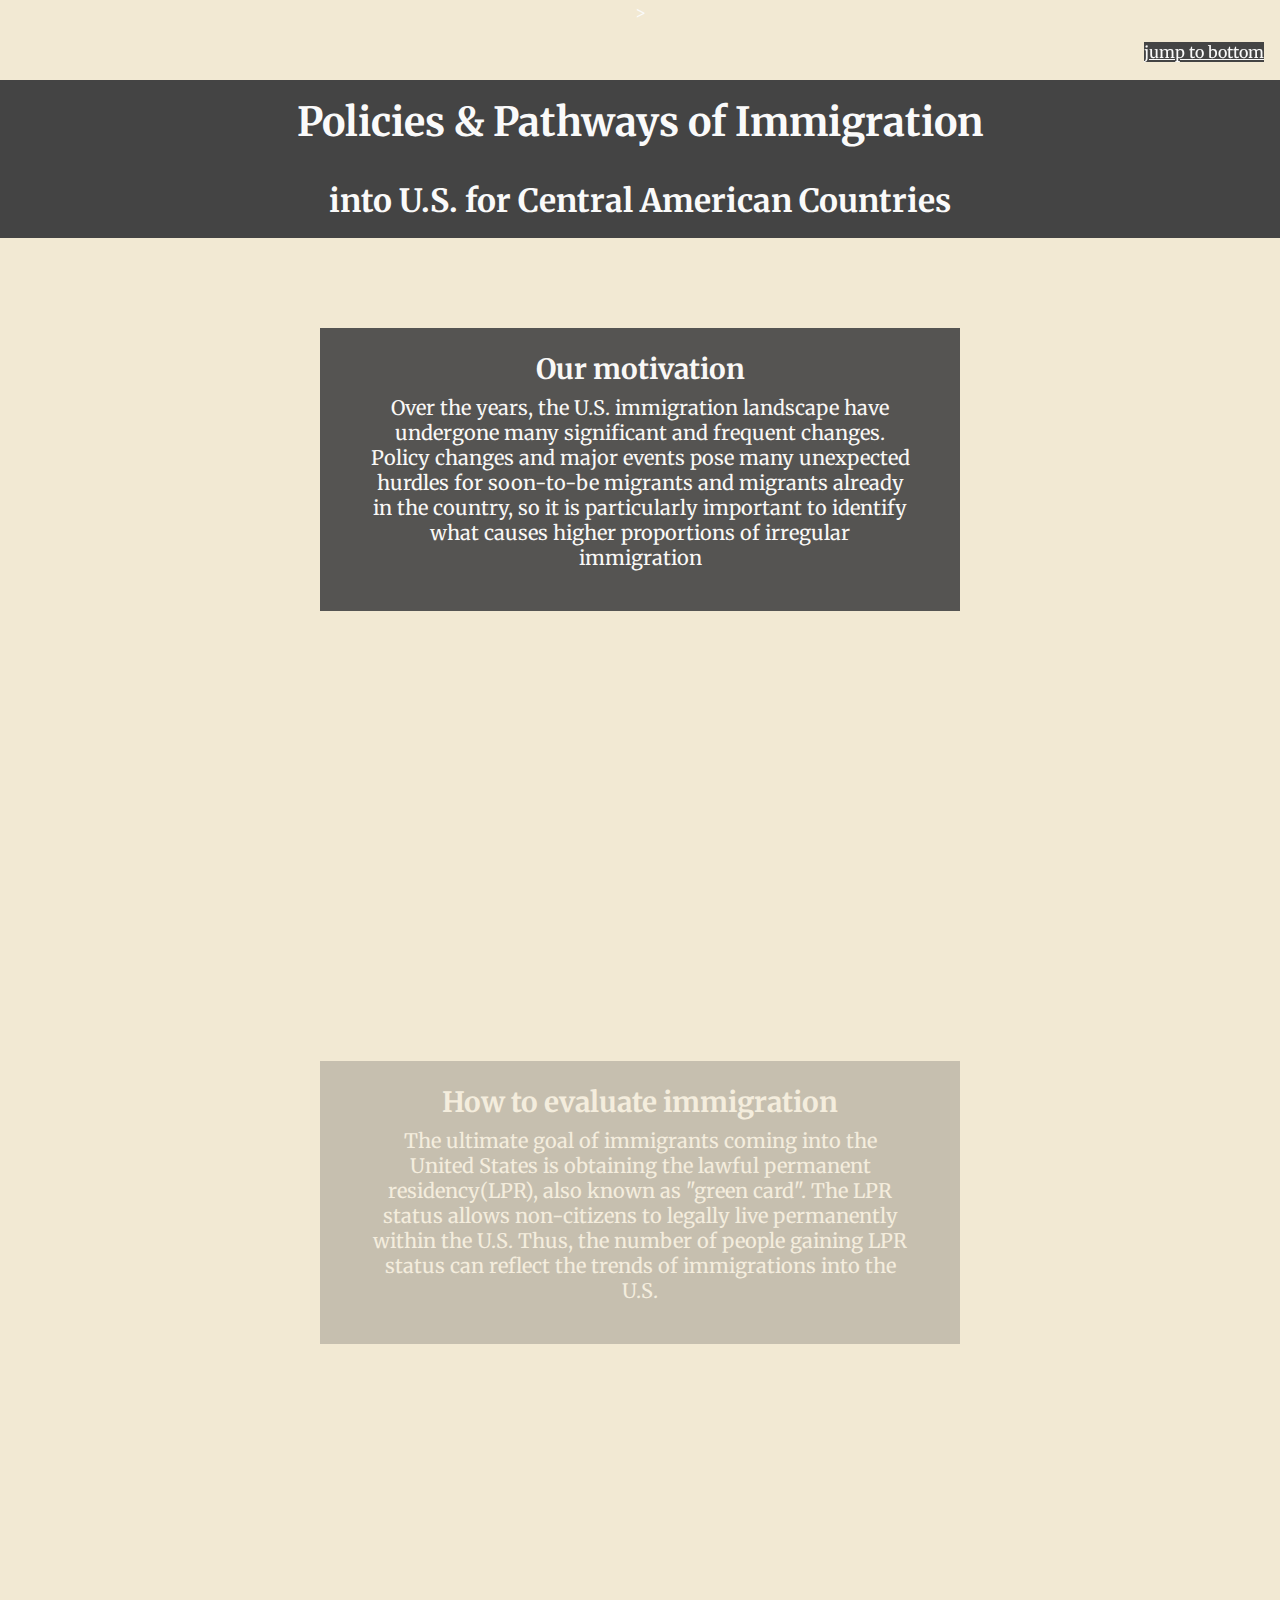
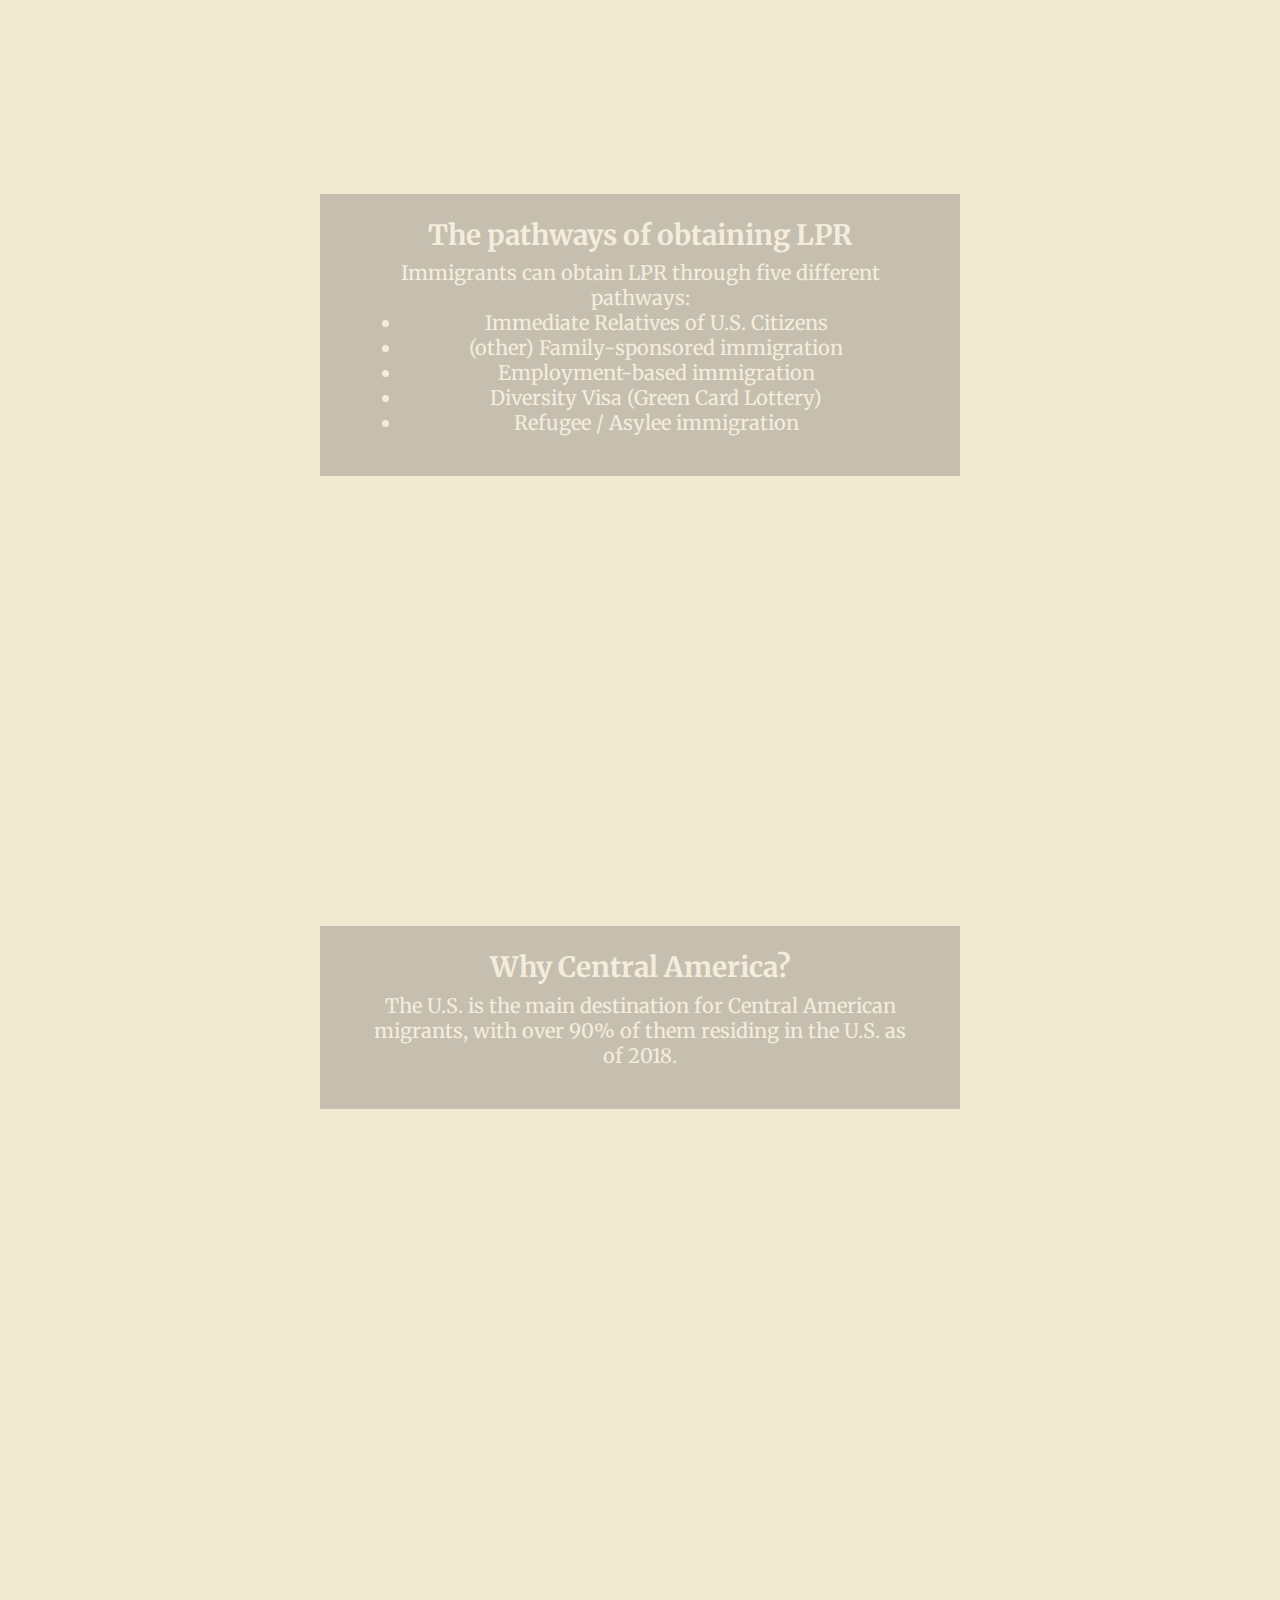
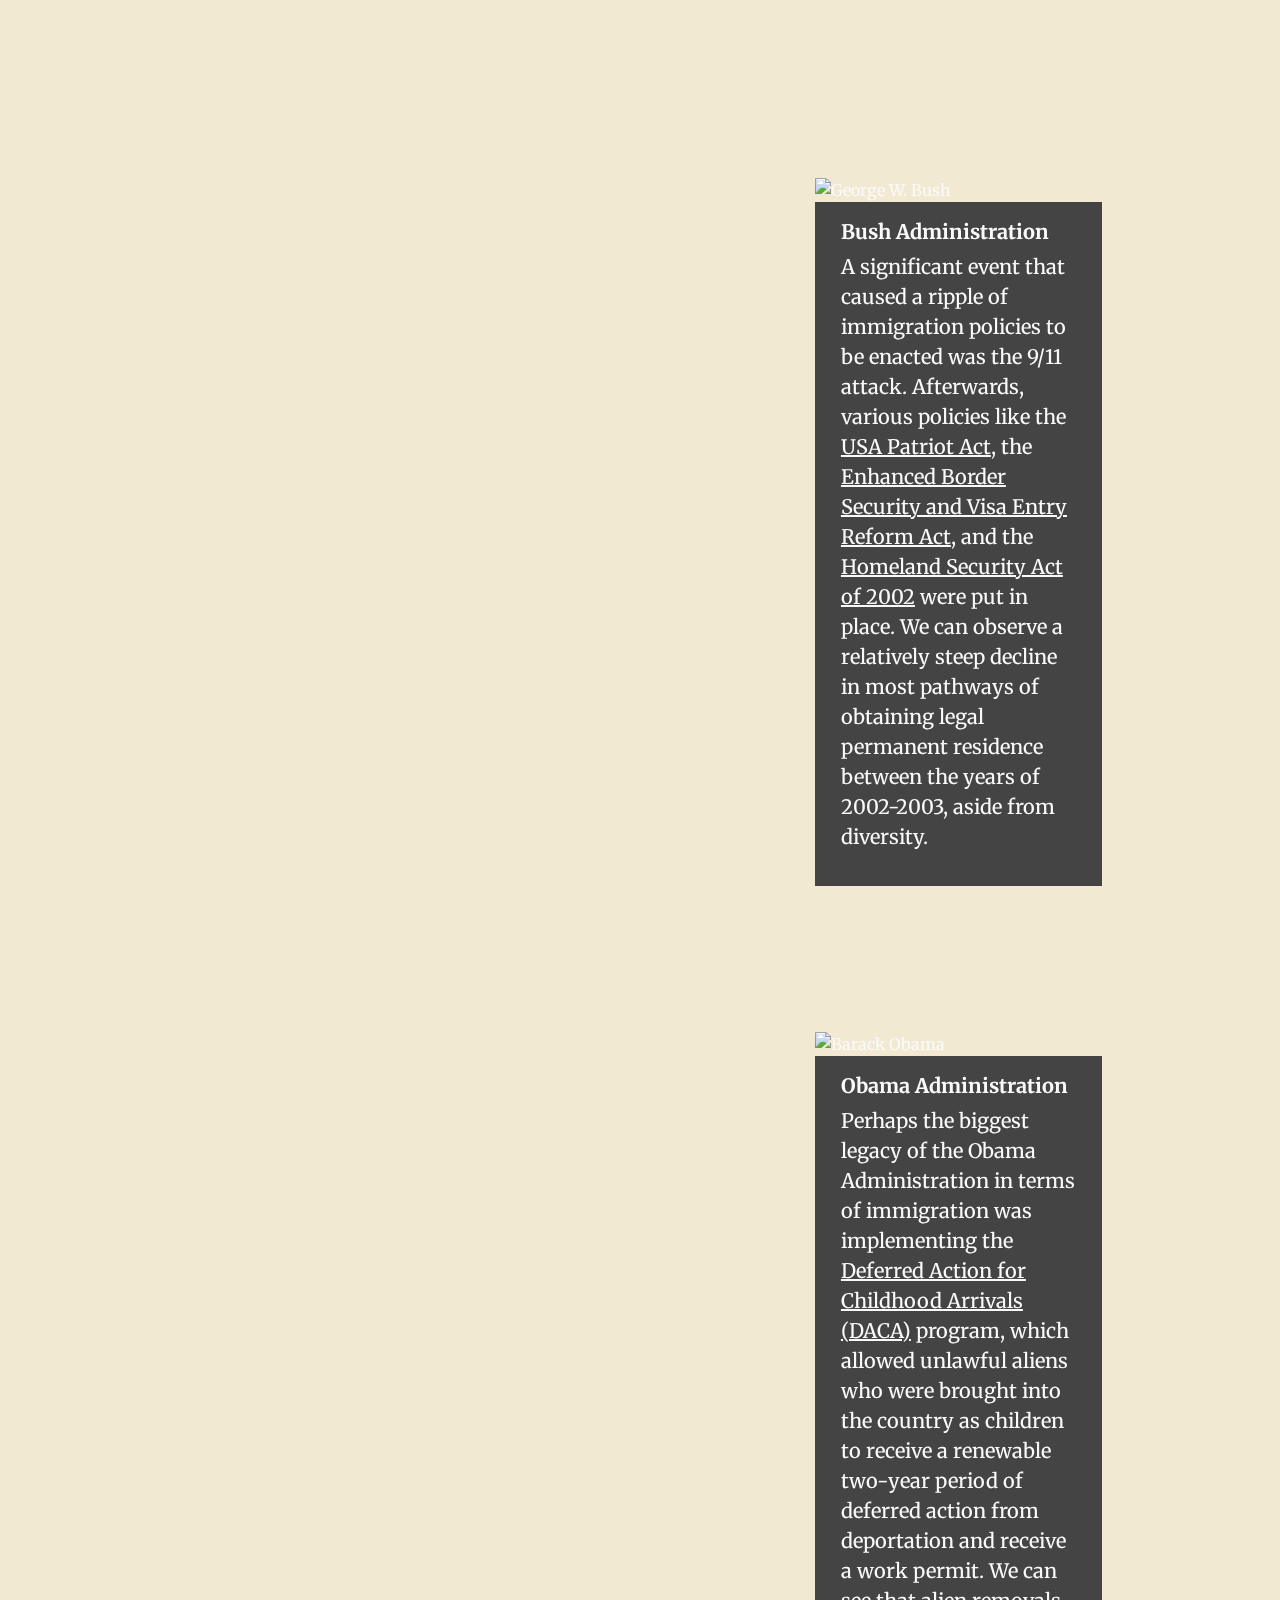
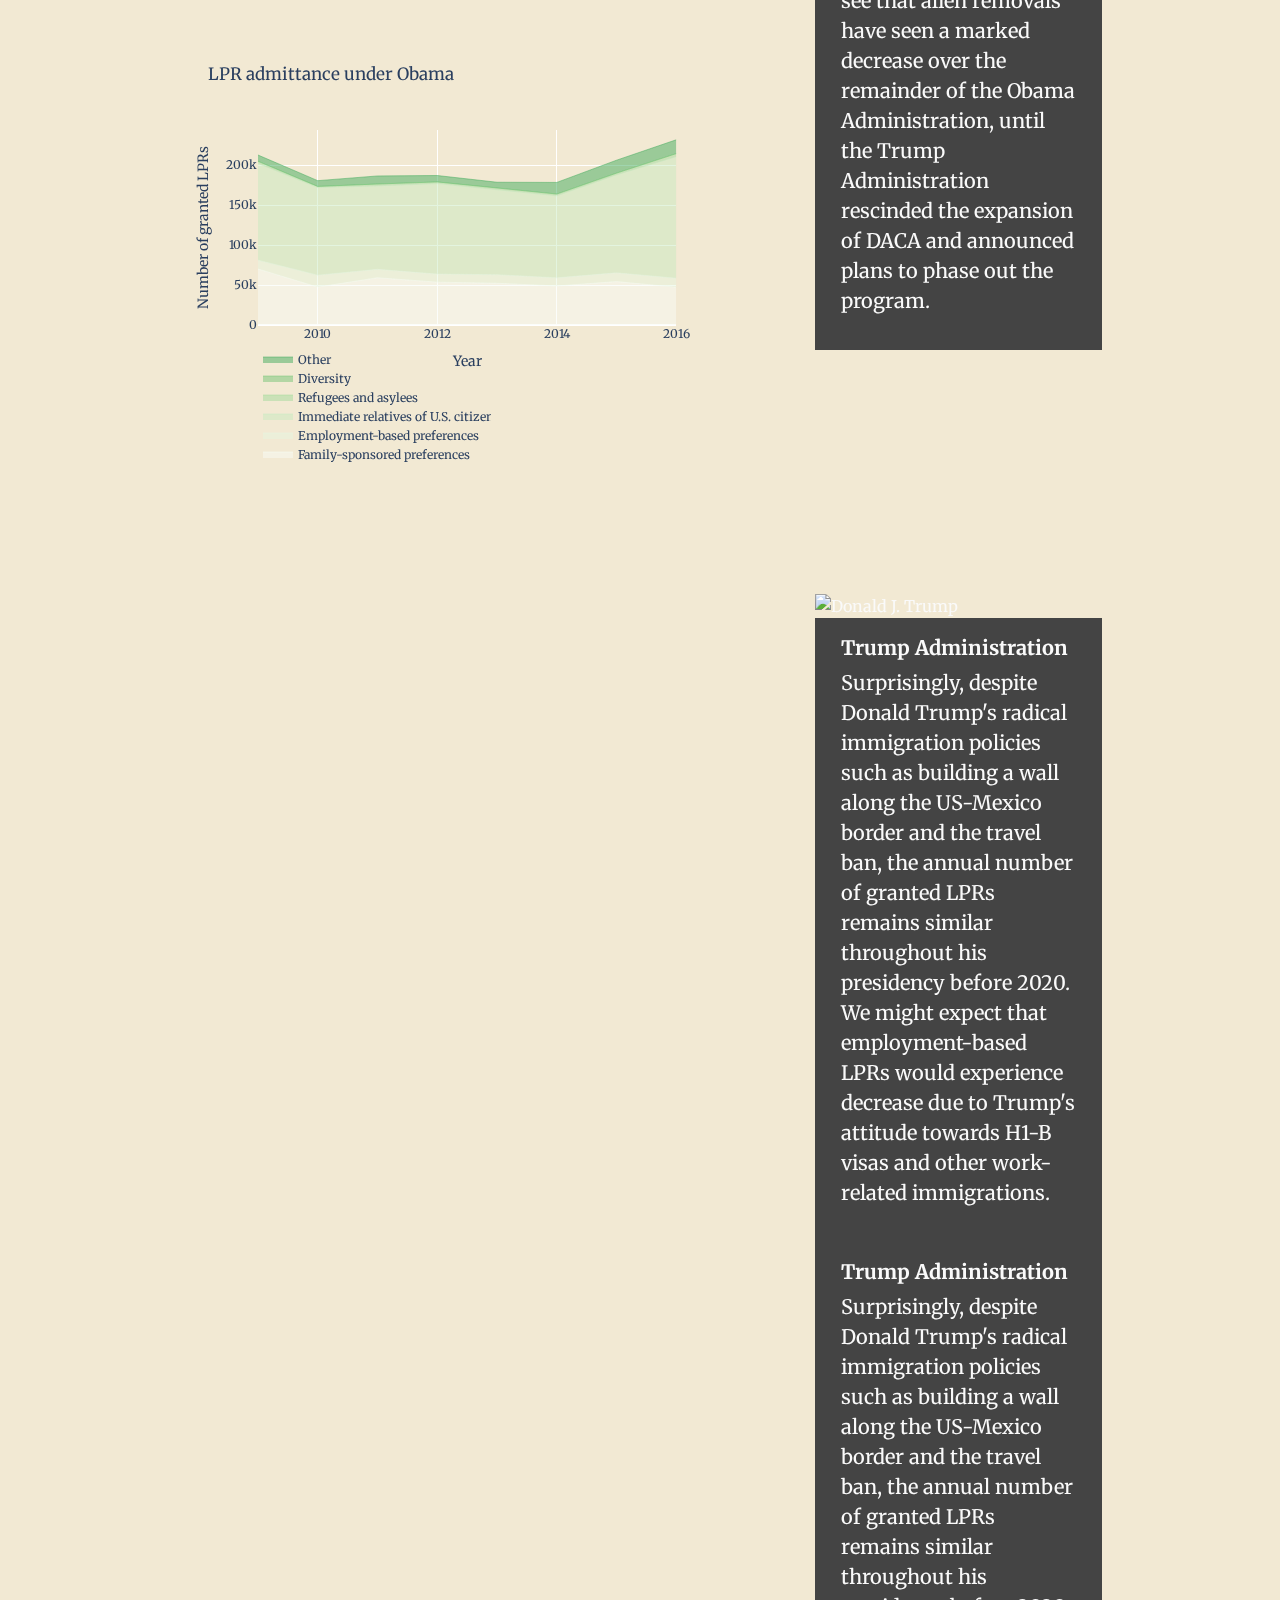
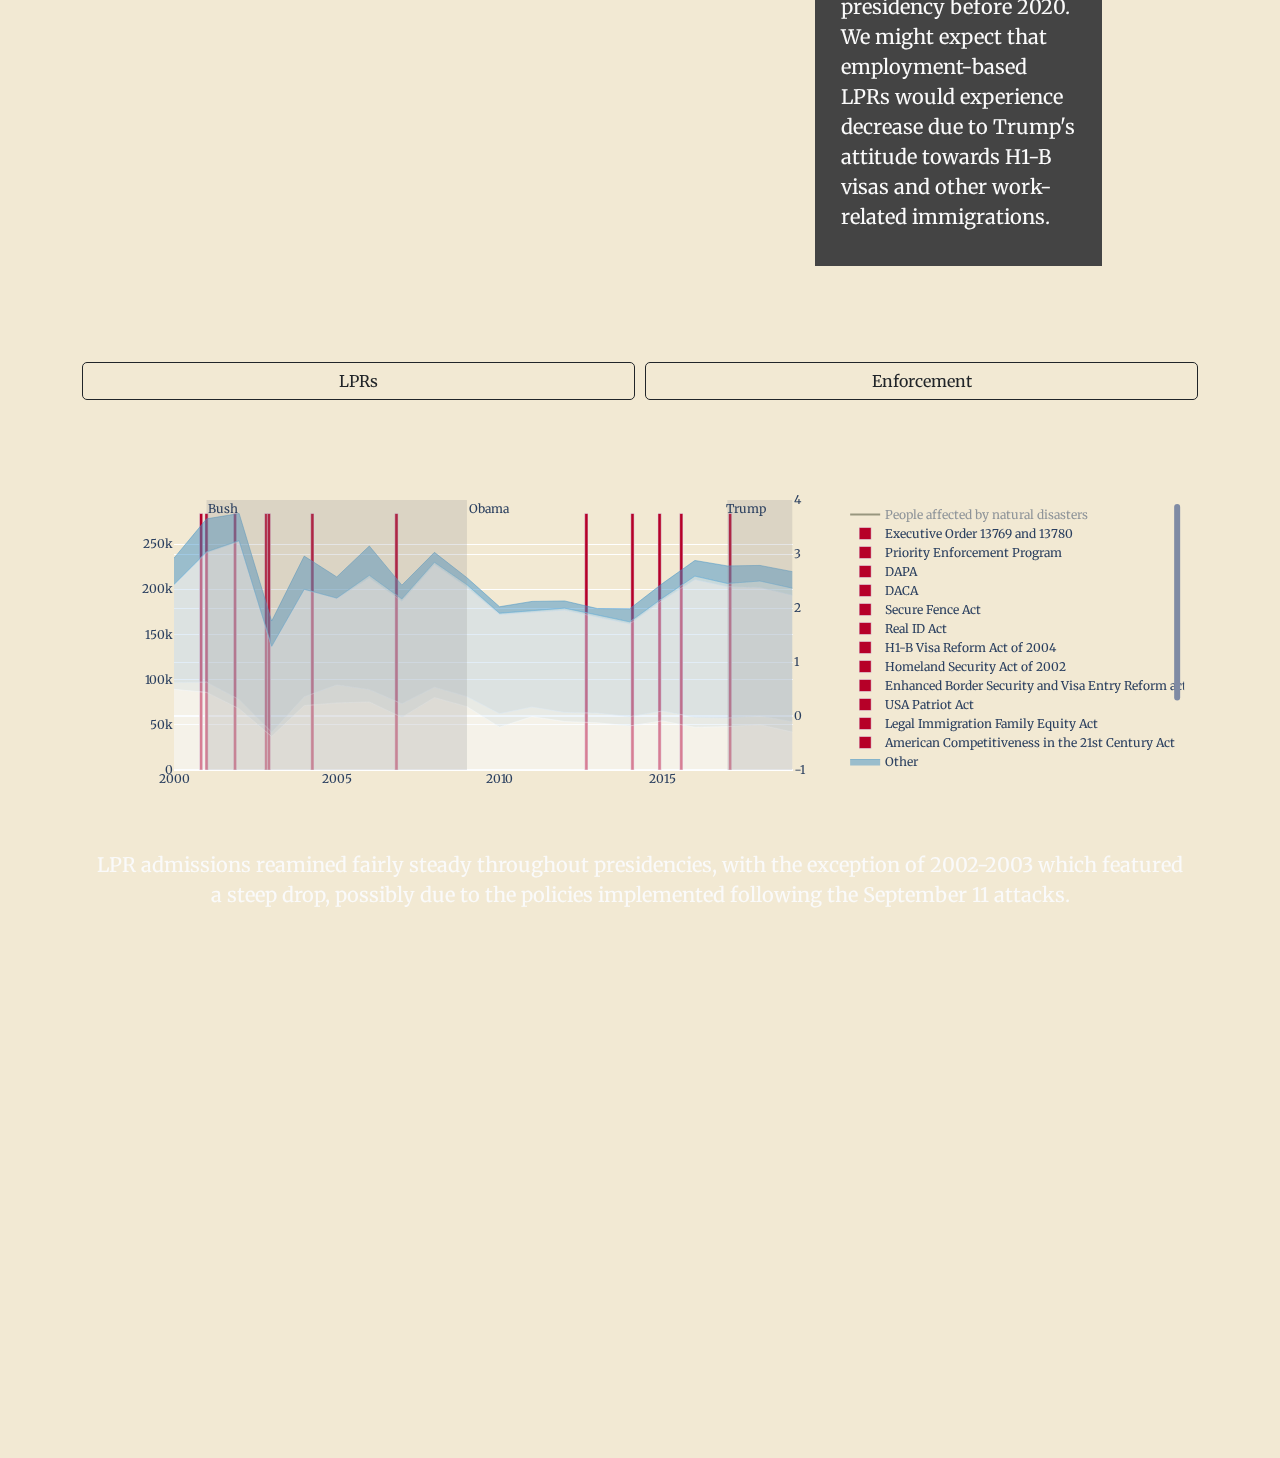
==== commit 581262a1: "Merge branch 'main' of github.com:opheeelia/10.154-proj-pathways" ====
--- a/index.html
+++ b/index.html
@@ -47,7 +47,7 @@
                     <img src="https://cdn0.iconfinder.com/data/icons/usa-presidents/48/JD-21-512.png" alt="George W. Bush">
                     <div class="dark box">
                         <h5 class="fw-5">Bush Administration</h5>
-                    <p> A significant event that caused a ripple of immigration policies to be enacted was the 9/11 attack. Afterwards, various policies like the <u>USA Patriot Act</u>, the <u>Enhanced Border Security and Visa Entry Reform Act</u>, and the <u>Homeland Security Act of 2002</u> were put in place. We can observe a relatively steep decline in most pathways of obtaining legal permanent residence between the years of 2002-2003, aside from diversity.</p>
+                    <p> A significant event that caused a ripple of immigration policies to be enacted was the 9/11 attack. Afterwards, various policies like the <a href="https://www.aclu.org/other/surveillance-under-usapatriot-act" data-toggle="tooltip" title="Read more about the USA Patriot Act" target="_blank">USA Patriot Act</a>, the <a href="https://ballotpedia.org/Enhanced_Border_Security_and_Visa_Entry_Reform_Act_of_2002" data-toggle="tooltip" title="Read more about the Enhanced Border Security and Visa Entry Reform Act" target="_blank">Enhanced Border Security and Visa Entry Reform Act</a>, and the <a href="https://immigrationhistory.org/item/homeland-security-act/" data-toggle="tooltip" title="Read more about the Homeland Security Act" target="_blank">Homeland Security Act of 2002</a> were put in place. We can observe a relatively steep decline in most pathways of obtaining legal permanent residence between the years of 2002-2003, aside from diversity.</p>
                 </div>
                     
                 </div>
@@ -60,13 +60,16 @@
                     <div class="viz" id="viz-2">
                         <div>                            <div id="3ccb244a-8712-43f3-b27c-dfea1c80e356" class="plotly-graph-div" style="height:100%; width:100%;"></div>            <script type="text/javascript">                                    window.PLOTLYENV=window.PLOTLYENV || {};                                    if (document.getElementById("3ccb244a-8712-43f3-b27c-dfea1c80e356")) {                    Plotly.newPlot(                        "3ccb244a-8712-43f3-b27c-dfea1c80e356",                        [{"hovertemplate":"Country=Belize<br>Year=%{x}<br>Total=%{y}<extra></extra>","legendgroup":"Belize","line":{"color":"rgb(247,251,255)"},"marker":{"symbol":"circle"},"mode":"lines","name":"Belize","orientation":"v","showlegend":true,"stackgroup":"1","type":"scatter","x":[2009,2010,2011,2012,2013,2014,2015,2016,2017,2018,2019],"xaxis":"x","y":[237,254,221,204,175,136,134,146,123,133,109],"yaxis":"y"},{"hovertemplate":"Country=Costa Rica<br>Year=%{x}<br>Total=%{y}<extra></extra>","legendgroup":"Costa Rica","line":{"color":"rgb(222,235,247)"},"marker":{"symbol":"circle"},"mode":"lines","name":"Costa Rica","orientation":"v","showlegend":true,"stackgroup":"1","type":"scatter","x":[2009,2010,2011,2012,2013,2014,2015,2016,2017,2018,2019],"xaxis":"x","y":[671,558,415,398,332,286,224,253,256,319,356],"yaxis":"y"},{"hovertemplate":"Country=El Salvador<br>Year=%{x}<br>Total=%{y}<extra></extra>","legendgroup":"El Salvador","line":{"color":"rgb(198,219,239)"},"marker":{"symbol":"circle"},"mode":"lines","name":"El Salvador","orientation":"v","showlegend":true,"stackgroup":"1","type":"scatter","x":[2009,2010,2011,2012,2013,2014,2015,2016,2017,2018,2019],"xaxis":"x","y":[20406,20017,17945,18910,21130,26671,21899,20264,18448,14877,18190],"yaxis":"y"},{"hovertemplate":"Country=Guatemala<br>Year=%{x}<br>Total=%{y}<extra></extra>","legendgroup":"Guatemala","line":{"color":"rgb(158,202,225)"},"marker":{"symbol":"circle"},"mode":"lines","name":"Guatemala","orientation":"v","showlegend":true,"stackgroup":"1","type":"scatter","x":[2009,2010,2011,2012,2013,2014,2015,2016,2017,2018,2019],"xaxis":"x","y":[29182,29403,30871,38885,47013,54405,33379,33886,33049,49135,53180],"yaxis":"y"},{"hovertemplate":"Country=Honduras<br>Year=%{x}<br>Total=%{y}<extra></extra>","legendgroup":"Honduras","line":{"color":"rgb(107,174,214)"},"marker":{"symbol":"circle"},"mode":"lines","name":"Honduras","orientation":"v","showlegend":true,"stackgroup":"1","type":"scatter","x":[2009,2010,2011,2012,2013,2014,2015,2016,2017,2018,2019],"xaxis":"x","y":[26849,24652,22675,31724,36635,40877,20298,22015,22163,28451,40751],"yaxis":"y"},{"hovertemplate":"Country=Mexico<br>Year=%{x}<br>Total=%{y}<extra></extra>","legendgroup":"Mexico","line":{"color":"rgb(66,146,198)"},"marker":{"symbol":"circle"},"mode":"lines","name":"Mexico","orientation":"v","showlegend":true,"stackgroup":"1","type":"scatter","x":[2009,2010,2011,2012,2013,2014,2015,2016,2017,2018,2019],"xaxis":"x","y":[282666,275560,287462,300496,306902,265086,233222,236205,184106,209334,215205],"yaxis":"y"},{"hovertemplate":"Country=Nicaragua<br>Year=%{x}<br>Total=%{y}<extra></extra>","legendgroup":"Nicaragua","line":{"color":"rgb(33,113,181)"},"marker":{"symbol":"circle"},"mode":"lines","name":"Nicaragua","orientation":"v","showlegend":true,"stackgroup":"1","type":"scatter","x":[2009,2010,2011,2012,2013,2014,2015,2016,2017,2018,2019],"xaxis":"x","y":[2098,1868,1571,1426,1339,1318,930,882,906,964,2268],"yaxis":"y"},{"hovertemplate":"Country=Panama<br>Year=%{x}<br>Total=%{y}<extra></extra>","legendgroup":"Panama","line":{"color":"rgb(8,81,156)"},"marker":{"symbol":"circle"},"mode":"lines","name":"Panama","orientation":"v","showlegend":true,"stackgroup":"1","type":"scatter","x":[2009,2010,2011,2012,2013,2014,2015,2016,2017,2018,2019],"xaxis":"x","y":[189,190,148,129,122,91,102,83,94,91,102],"yaxis":"y"},{"hovertemplate":"DACA implemented","marker":{"color":"#b60028"},"name":"DACA implemented","type":"bar","width":0.1,"x":[2012.6666666666667],"y":[450000]},{"hovertemplate":"DACA phase out announced","marker":{"color":"#b60028"},"name":"DACA phase out announced","type":"bar","width":0.1,"x":[2017.25],"y":[450000]}],                        {"legend":{"title":{"text":"Country"},"tracegroupgap":0},"paper_bgcolor":"rgba(0, 0, 0, 0)","plot_bgcolor":"rgba(0, 0, 0, 0)","template":{"data":{"bar":[{"error_x":{"color":"#2a3f5f"},"error_y":{"color":"#2a3f5f"},"marker":{"line":{"color":"white","width":0.5},"pattern":{"fillmode":"overlay","size":10,"solidity":0.2}},"type":"bar"}],"barpolar":[{"marker":{"line":{"color":"white","width":0.5},"pattern":{"fillmode":"overlay","size":10,"solidity":0.2}},"type":"barpolar"}],"carpet":[{"aaxis":{"endlinecolor":"#2a3f5f","gridcolor":"#C8D4E3","linecolor":"#C8D4E3","minorgridcolor":"#C8D4E3","startlinecolor":"#2a3f5f"},"baxis":{"endlinecolor":"#2a3f5f","gridcolor":"#C8D4E3","linecolor":"#C8D4E3","minorgridcolor":"#C8D4E3","startlinecolor":"#2a3f5f"},"type":"carpet"}],"choropleth":[{"colorbar":{"outlinewidth":0,"ticks":""},"type":"choropleth"}],"contour":[{"colorbar":{"outlinewidth":0,"ticks":""},"colorscale":[[0.0,"#0d0887"],[0.1111111111111111,"#46039f"],[0.2222222222222222,"#7201a8"],[0.3333333333333333,"#9c179e"],[0.4444444444444444,"#bd3786"],[0.5555555555555556,"#d8576b"],[0.6666666666666666,"#ed7953"],[0.7777777777777778,"#fb9f3a"],[0.8888888888888888,"#fdca26"],[1.0,"#f0f921"]],"type":"contour"}],"contourcarpet":[{"colorbar":{"outlinewidth":0,"ticks":""},"type":"contourcarpet"}],"heatmap":[{"colorbar":{"outlinewidth":0,"ticks":""},"colorscale":[[0.0,"#0d0887"],[0.1111111111111111,"#46039f"],[0.2222222222222222,"#7201a8"],[0.3333333333333333,"#9c179e"],[0.4444444444444444,"#bd3786"],[0.5555555555555556,"#d8576b"],[0.6666666666666666,"#ed7953"],[0.7777777777777778,"#fb9f3a"],[0.8888888888888888,"#fdca26"],[1.0,"#f0f921"]],"type":"heatmap"}],"heatmapgl":[{"colorbar":{"outlinewidth":0,"ticks":""},"colorscale":[[0.0,"#0d0887"],[0.1111111111111111,"#46039f"],[0.2222222222222222,"#7201a8"],[0.3333333333333333,"#9c179e"],[0.4444444444444444,"#bd3786"],[0.5555555555555556,"#d8576b"],[0.6666666666666666,"#ed7953"],[0.7777777777777778,"#fb9f3a"],[0.8888888888888888,"#fdca26"],[1.0,"#f0f921"]],"type":"heatmapgl"}],"histogram":[{"marker":{"pattern":{"fillmode":"overlay","size":10,"solidity":0.2}},"type":"histogram"}],"histogram2d":[{"colorbar":{"outlinewidth":0,"ticks":""},"colorscale":[[0.0,"#0d0887"],[0.1111111111111111,"#46039f"],[0.2222222222222222,"#7201a8"],[0.3333333333333333,"#9c179e"],[0.4444444444444444,"#bd3786"],[0.5555555555555556,"#d8576b"],[0.6666666666666666,"#ed7953"],[0.7777777777777778,"#fb9f3a"],[0.8888888888888888,"#fdca26"],[1.0,"#f0f921"]],"type":"histogram2d"}],"histogram2dcontour":[{"colorbar":{"outlinewidth":0,"ticks":""},"colorscale":[[0.0,"#0d0887"],[0.1111111111111111,"#46039f"],[0.2222222222222222,"#7201a8"],[0.3333333333333333,"#9c179e"],[0.4444444444444444,"#bd3786"],[0.5555555555555556,"#d8576b"],[0.6666666666666666,"#ed7953"],[0.7777777777777778,"#fb9f3a"],[0.8888888888888888,"#fdca26"],[1.0,"#f0f921"]],"type":"histogram2dcontour"}],"mesh3d":[{"colorbar":{"outlinewidth":0,"ticks":""},"type":"mesh3d"}],"parcoords":[{"line":{"colorbar":{"outlinewidth":0,"ticks":""}},"type":"parcoords"}],"pie":[{"automargin":true,"type":"pie"}],"scatter":[{"marker":{"colorbar":{"outlinewidth":0,"ticks":""}},"type":"scatter"}],"scatter3d":[{"line":{"colorbar":{"outlinewidth":0,"ticks":""}},"marker":{"colorbar":{"outlinewidth":0,"ticks":""}},"type":"scatter3d"}],"scattercarpet":[{"marker":{"colorbar":{"outlinewidth":0,"ticks":""}},"type":"scattercarpet"}],"scattergeo":[{"marker":{"colorbar":{"outlinewidth":0,"ticks":""}},"type":"scattergeo"}],"scattergl":[{"marker":{"colorbar":{"outlinewidth":0,"ticks":""}},"type":"scattergl"}],"scattermapbox":[{"marker":{"colorbar":{"outlinewidth":0,"ticks":""}},"type":"scattermapbox"}],"scatterpolar":[{"marker":{"colorbar":{"outlinewidth":0,"ticks":""}},"type":"scatterpolar"}],"scatterpolargl":[{"marker":{"colorbar":{"outlinewidth":0,"ticks":""}},"type":"scatterpolargl"}],"scatterternary":[{"marker":{"colorbar":{"outlinewidth":0,"ticks":""}},"type":"scatterternary"}],"surface":[{"colorbar":{"outlinewidth":0,"ticks":""},"colorscale":[[0.0,"#0d0887"],[0.1111111111111111,"#46039f"],[0.2222222222222222,"#7201a8"],[0.3333333333333333,"#9c179e"],[0.4444444444444444,"#bd3786"],[0.5555555555555556,"#d8576b"],[0.6666666666666666,"#ed7953"],[0.7777777777777778,"#fb9f3a"],[0.8888888888888888,"#fdca26"],[1.0,"#f0f921"]],"type":"surface"}],"table":[{"cells":{"fill":{"color":"#EBF0F8"},"line":{"color":"white"}},"header":{"fill":{"color":"#C8D4E3"},"line":{"color":"white"}},"type":"table"}]},"layout":{"annotationdefaults":{"arrowcolor":"#2a3f5f","arrowhead":0,"arrowwidth":1},"autotypenumbers":"strict","coloraxis":{"colorbar":{"outlinewidth":0,"ticks":""}},"colorscale":{"diverging":[[0,"#8e0152"],[0.1,"#c51b7d"],[0.2,"#de77ae"],[0.3,"#f1b6da"],[0.4,"#fde0ef"],[0.5,"#f7f7f7"],[0.6,"#e6f5d0"],[0.7,"#b8e186"],[0.8,"#7fbc41"],[0.9,"#4d9221"],[1,"#276419"]],"sequential":[[0.0,"#0d0887"],[0.1111111111111111,"#46039f"],[0.2222222222222222,"#7201a8"],[0.3333333333333333,"#9c179e"],[0.4444444444444444,"#bd3786"],[0.5555555555555556,"#d8576b"],[0.6666666666666666,"#ed7953"],[0.7777777777777778,"#fb9f3a"],[0.8888888888888888,"#fdca26"],[1.0,"#f0f921"]],"sequentialminus":[[0.0,"#0d0887"],[0.1111111111111111,"#46039f"],[0.2222222222222222,"#7201a8"],[0.3333333333333333,"#9c179e"],[0.4444444444444444,"#bd3786"],[0.5555555555555556,"#d8576b"],[0.6666666666666666,"#ed7953"],[0.7777777777777778,"#fb9f3a"],[0.8888888888888888,"#fdca26"],[1.0,"#f0f921"]]},"colorway":["#636efa","#EF553B","#00cc96","#ab63fa","#FFA15A","#19d3f3","#FF6692","#B6E880","#FF97FF","#FECB52"],"font":{"color":"#2a3f5f"},"geo":{"bgcolor":"white","lakecolor":"white","landcolor":"white","showlakes":true,"showland":true,"subunitcolor":"#C8D4E3"},"hoverlabel":{"align":"left"},"hovermode":"closest","mapbox":{"style":"light"},"paper_bgcolor":"white","plot_bgcolor":"white","polar":{"angularaxis":{"gridcolor":"#EBF0F8","linecolor":"#EBF0F8","ticks":""},"bgcolor":"white","radialaxis":{"gridcolor":"#EBF0F8","linecolor":"#EBF0F8","ticks":""}},"scene":{"xaxis":{"backgroundcolor":"white","gridcolor":"#DFE8F3","gridwidth":2,"linecolor":"#EBF0F8","showbackground":true,"ticks":"","zerolinecolor":"#EBF0F8"},"yaxis":{"backgroundcolor":"white","gridcolor":"#DFE8F3","gridwidth":2,"linecolor":"#EBF0F8","showbackground":true,"ticks":"","zerolinecolor":"#EBF0F8"},"zaxis":{"backgroundcolor":"white","gridcolor":"#DFE8F3","gridwidth":2,"linecolor":"#EBF0F8","showbackground":true,"ticks":"","zerolinecolor":"#EBF0F8"}},"shapedefaults":{"line":{"color":"#2a3f5f"}},"ternary":{"aaxis":{"gridcolor":"#DFE8F3","linecolor":"#A2B1C6","ticks":""},"baxis":{"gridcolor":"#DFE8F3","linecolor":"#A2B1C6","ticks":""},"bgcolor":"white","caxis":{"gridcolor":"#DFE8F3","linecolor":"#A2B1C6","ticks":""}},"title":{"x":0.05},"xaxis":{"automargin":true,"gridcolor":"#EBF0F8","linecolor":"#EBF0F8","ticks":"","title":{"standoff":15},"zerolinecolor":"#EBF0F8","zerolinewidth":2},"yaxis":{"automargin":true,"gridcolor":"#EBF0F8","linecolor":"#EBF0F8","ticks":"","title":{"standoff":15},"zerolinecolor":"#EBF0F8","zerolinewidth":2}}},"title":{"text":"Aliens Removed by Region and Country of Nationality"},"xaxis":{"anchor":"y","domain":[0.0,1.0],"title":{"text":"Year"}},"yaxis":{"anchor":"x","domain":[0.0,1.0],"title":{"text":"Total"}}},                        {"responsive": true}                    )                };                            </script>        </div>
                     </div>
+                    <div>
+                        <div>                            <div id="7eee19d1-30a4-469f-b345-f6d697283af1" class="plotly-graph-div" style="height:100%; width:100%;"></div>            <script type="text/javascript">                                    window.PLOTLYENV=window.PLOTLYENV || {};                                    if (document.getElementById("7eee19d1-30a4-469f-b345-f6d697283af1")) {                    Plotly.newPlot(                        "7eee19d1-30a4-469f-b345-f6d697283af1",                        [{"line":{"color":"rgb(247,252,245)","width":0.5},"mode":"lines","name":"Family-sponsored preferences","stackgroup":"one","type":"scatter","x":[2009,2010,2011,2012,2013,2014,2015,2016],"y":[70067.0,47423.0,59118.0,53610.0,52260.0,48820.0,54343.0,47268.0]},{"line":{"color":"rgb(229,245,224)","width":0.5},"mode":"lines","name":"Employment-based preferences","stackgroup":"one","type":"scatter","x":[2009,2010,2011,2012,2013,2014,2015,2016],"y":[11097.0,14914.0,10555.0,10069.0,10713.0,10211.0,10944.0,11238.0]},{"line":{"color":"rgb(199,233,192)","width":0.5},"mode":"lines","name":"Immediate relatives of U.S. citizens","stackgroup":"one","type":"scatter","x":[2009,2010,2011,2012,2013,2014,2015,2016],"y":[121005.0,109690.0,104435.0,113284.0,106305.0,102682.0,122560.0,152231.0]},{"line":{"color":"rgb(161,217,155)","width":0.5},"mode":"lines","name":"Refugees and asylees","stackgroup":"one","type":"scatter","x":[2009,2010,2011,2012,2013,2014,2015,2016],"y":[2762.0,1396.0,2294.0,2087.0,2204.0,2111.0,2228.0,3760.0]},{"line":{"color":"rgb(116,196,118)","width":0.5},"mode":"lines","name":"Diversity","stackgroup":"one","type":"scatter","x":[2009,2010,2011,2012,2013,2014,2015,2016],"y":[56.0,84.0,84.0,47.0,94.0,124.0,80.0,69.0]},{"line":{"color":"rgb(65,171,93)","width":0.5},"mode":"lines","name":"Other","stackgroup":"one","type":"scatter","x":[2009,2010,2011,2012,2013,2014,2015,2016],"y":[7791.0,7136.0,10071.0,7980.0,7109.0,14499.0,16107.0,17299.0]}],                        {"legend":{"orientation":"h"},"paper_bgcolor":"rgba(0, 0, 0, 0)","plot_bgcolor":"rgba(0, 0, 0, 0)","template":{"data":{"bar":[{"error_x":{"color":"#2a3f5f"},"error_y":{"color":"#2a3f5f"},"marker":{"line":{"color":"#E5ECF6","width":0.5},"pattern":{"fillmode":"overlay","size":10,"solidity":0.2}},"type":"bar"}],"barpolar":[{"marker":{"line":{"color":"#E5ECF6","width":0.5},"pattern":{"fillmode":"overlay","size":10,"solidity":0.2}},"type":"barpolar"}],"carpet":[{"aaxis":{"endlinecolor":"#2a3f5f","gridcolor":"white","linecolor":"white","minorgridcolor":"white","startlinecolor":"#2a3f5f"},"baxis":{"endlinecolor":"#2a3f5f","gridcolor":"white","linecolor":"white","minorgridcolor":"white","startlinecolor":"#2a3f5f"},"type":"carpet"}],"choropleth":[{"colorbar":{"outlinewidth":0,"ticks":""},"type":"choropleth"}],"contour":[{"colorbar":{"outlinewidth":0,"ticks":""},"colorscale":[[0.0,"#0d0887"],[0.1111111111111111,"#46039f"],[0.2222222222222222,"#7201a8"],[0.3333333333333333,"#9c179e"],[0.4444444444444444,"#bd3786"],[0.5555555555555556,"#d8576b"],[0.6666666666666666,"#ed7953"],[0.7777777777777778,"#fb9f3a"],[0.8888888888888888,"#fdca26"],[1.0,"#f0f921"]],"type":"contour"}],"contourcarpet":[{"colorbar":{"outlinewidth":0,"ticks":""},"type":"contourcarpet"}],"heatmap":[{"colorbar":{"outlinewidth":0,"ticks":""},"colorscale":[[0.0,"#0d0887"],[0.1111111111111111,"#46039f"],[0.2222222222222222,"#7201a8"],[0.3333333333333333,"#9c179e"],[0.4444444444444444,"#bd3786"],[0.5555555555555556,"#d8576b"],[0.6666666666666666,"#ed7953"],[0.7777777777777778,"#fb9f3a"],[0.8888888888888888,"#fdca26"],[1.0,"#f0f921"]],"type":"heatmap"}],"heatmapgl":[{"colorbar":{"outlinewidth":0,"ticks":""},"colorscale":[[0.0,"#0d0887"],[0.1111111111111111,"#46039f"],[0.2222222222222222,"#7201a8"],[0.3333333333333333,"#9c179e"],[0.4444444444444444,"#bd3786"],[0.5555555555555556,"#d8576b"],[0.6666666666666666,"#ed7953"],[0.7777777777777778,"#fb9f3a"],[0.8888888888888888,"#fdca26"],[1.0,"#f0f921"]],"type":"heatmapgl"}],"histogram":[{"marker":{"pattern":{"fillmode":"overlay","size":10,"solidity":0.2}},"type":"histogram"}],"histogram2d":[{"colorbar":{"outlinewidth":0,"ticks":""},"colorscale":[[0.0,"#0d0887"],[0.1111111111111111,"#46039f"],[0.2222222222222222,"#7201a8"],[0.3333333333333333,"#9c179e"],[0.4444444444444444,"#bd3786"],[0.5555555555555556,"#d8576b"],[0.6666666666666666,"#ed7953"],[0.7777777777777778,"#fb9f3a"],[0.8888888888888888,"#fdca26"],[1.0,"#f0f921"]],"type":"histogram2d"}],"histogram2dcontour":[{"colorbar":{"outlinewidth":0,"ticks":""},"colorscale":[[0.0,"#0d0887"],[0.1111111111111111,"#46039f"],[0.2222222222222222,"#7201a8"],[0.3333333333333333,"#9c179e"],[0.4444444444444444,"#bd3786"],[0.5555555555555556,"#d8576b"],[0.6666666666666666,"#ed7953"],[0.7777777777777778,"#fb9f3a"],[0.8888888888888888,"#fdca26"],[1.0,"#f0f921"]],"type":"histogram2dcontour"}],"mesh3d":[{"colorbar":{"outlinewidth":0,"ticks":""},"type":"mesh3d"}],"parcoords":[{"line":{"colorbar":{"outlinewidth":0,"ticks":""}},"type":"parcoords"}],"pie":[{"automargin":true,"type":"pie"}],"scatter":[{"marker":{"colorbar":{"outlinewidth":0,"ticks":""}},"type":"scatter"}],"scatter3d":[{"line":{"colorbar":{"outlinewidth":0,"ticks":""}},"marker":{"colorbar":{"outlinewidth":0,"ticks":""}},"type":"scatter3d"}],"scattercarpet":[{"marker":{"colorbar":{"outlinewidth":0,"ticks":""}},"type":"scattercarpet"}],"scattergeo":[{"marker":{"colorbar":{"outlinewidth":0,"ticks":""}},"type":"scattergeo"}],"scattergl":[{"marker":{"colorbar":{"outlinewidth":0,"ticks":""}},"type":"scattergl"}],"scattermapbox":[{"marker":{"colorbar":{"outlinewidth":0,"ticks":""}},"type":"scattermapbox"}],"scatterpolar":[{"marker":{"colorbar":{"outlinewidth":0,"ticks":""}},"type":"scatterpolar"}],"scatterpolargl":[{"marker":{"colorbar":{"outlinewidth":0,"ticks":""}},"type":"scatterpolargl"}],"scatterternary":[{"marker":{"colorbar":{"outlinewidth":0,"ticks":""}},"type":"scatterternary"}],"surface":[{"colorbar":{"outlinewidth":0,"ticks":""},"colorscale":[[0.0,"#0d0887"],[0.1111111111111111,"#46039f"],[0.2222222222222222,"#7201a8"],[0.3333333333333333,"#9c179e"],[0.4444444444444444,"#bd3786"],[0.5555555555555556,"#d8576b"],[0.6666666666666666,"#ed7953"],[0.7777777777777778,"#fb9f3a"],[0.8888888888888888,"#fdca26"],[1.0,"#f0f921"]],"type":"surface"}],"table":[{"cells":{"fill":{"color":"#EBF0F8"},"line":{"color":"white"}},"header":{"fill":{"color":"#C8D4E3"},"line":{"color":"white"}},"type":"table"}]},"layout":{"annotationdefaults":{"arrowcolor":"#2a3f5f","arrowhead":0,"arrowwidth":1},"autotypenumbers":"strict","coloraxis":{"colorbar":{"outlinewidth":0,"ticks":""}},"colorscale":{"diverging":[[0,"#8e0152"],[0.1,"#c51b7d"],[0.2,"#de77ae"],[0.3,"#f1b6da"],[0.4,"#fde0ef"],[0.5,"#f7f7f7"],[0.6,"#e6f5d0"],[0.7,"#b8e186"],[0.8,"#7fbc41"],[0.9,"#4d9221"],[1,"#276419"]],"sequential":[[0.0,"#0d0887"],[0.1111111111111111,"#46039f"],[0.2222222222222222,"#7201a8"],[0.3333333333333333,"#9c179e"],[0.4444444444444444,"#bd3786"],[0.5555555555555556,"#d8576b"],[0.6666666666666666,"#ed7953"],[0.7777777777777778,"#fb9f3a"],[0.8888888888888888,"#fdca26"],[1.0,"#f0f921"]],"sequentialminus":[[0.0,"#0d0887"],[0.1111111111111111,"#46039f"],[0.2222222222222222,"#7201a8"],[0.3333333333333333,"#9c179e"],[0.4444444444444444,"#bd3786"],[0.5555555555555556,"#d8576b"],[0.6666666666666666,"#ed7953"],[0.7777777777777778,"#fb9f3a"],[0.8888888888888888,"#fdca26"],[1.0,"#f0f921"]]},"colorway":["#636efa","#EF553B","#00cc96","#ab63fa","#FFA15A","#19d3f3","#FF6692","#B6E880","#FF97FF","#FECB52"],"font":{"color":"#2a3f5f"},"geo":{"bgcolor":"white","lakecolor":"white","landcolor":"#E5ECF6","showlakes":true,"showland":true,"subunitcolor":"white"},"hoverlabel":{"align":"left"},"hovermode":"closest","mapbox":{"style":"light"},"paper_bgcolor":"white","plot_bgcolor":"#E5ECF6","polar":{"angularaxis":{"gridcolor":"white","linecolor":"white","ticks":""},"bgcolor":"#E5ECF6","radialaxis":{"gridcolor":"white","linecolor":"white","ticks":""}},"scene":{"xaxis":{"backgroundcolor":"#E5ECF6","gridcolor":"white","gridwidth":2,"linecolor":"white","showbackground":true,"ticks":"","zerolinecolor":"white"},"yaxis":{"backgroundcolor":"#E5ECF6","gridcolor":"white","gridwidth":2,"linecolor":"white","showbackground":true,"ticks":"","zerolinecolor":"white"},"zaxis":{"backgroundcolor":"#E5ECF6","gridcolor":"white","gridwidth":2,"linecolor":"white","showbackground":true,"ticks":"","zerolinecolor":"white"}},"shapedefaults":{"line":{"color":"#2a3f5f"}},"ternary":{"aaxis":{"gridcolor":"white","linecolor":"white","ticks":""},"baxis":{"gridcolor":"white","linecolor":"white","ticks":""},"bgcolor":"#E5ECF6","caxis":{"gridcolor":"white","linecolor":"white","ticks":""}},"title":{"x":0.05},"xaxis":{"automargin":true,"gridcolor":"white","linecolor":"white","ticks":"","title":{"standoff":15},"zerolinecolor":"white","zerolinewidth":2},"yaxis":{"automargin":true,"gridcolor":"white","linecolor":"white","ticks":"","title":{"standoff":15},"zerolinecolor":"white","zerolinewidth":2}}},"title":{"text":"LPR admittance under Obama"},"xaxis":{"anchor":"y","domain":[0.0,0.94],"title":{"text":"Year"}},"yaxis":{"anchor":"x","domain":[0.0,1.0],"title":{"text":"Number of granted LPRs"}},"yaxis2":{"anchor":"x","overlaying":"y","side":"right","title":{"text":"Number of granted LPRs"}}},                        {"responsive": true}                    )                };                            </script>        </div>
+                    </div>
                 </div>
                 <div class="side-col right col-4">
                     <img src="https://cdn0.iconfinder.com/data/icons/usa-presidents/48/JD-43-256.png" alt="Barack Obama">
                     <div class="dark box">
                         
                     <h5 class="fw-5">Obama Administration</h5>
-                    <p>Perhaps the biggest legacy of the Obama Administration in terms of immigration was implementing the <a href="#" data-toggle="tooltip" title="DACA info">Deferred Action for Childhood Arrivals (DACA)</a> program, which allowed unlawful aliens who were brought into the country as children to receive a renewable two-year period of deferred action from deportation and receive a work permit. We can see that alien removals have seen a marked decrease over the remainder of the Obama Administration, until the Trump Administration rescinded the expansion of DACA and announced plans to phase out the program.</p>
+                    <p>Perhaps the biggest legacy of the Obama Administration in terms of immigration was implementing the <a href="https://www.nilc.org/issues/daca/" data-toggle="tooltip" title="Read more about DACA" target="_blank">Deferred Action for Childhood Arrivals (DACA)</a> program, which allowed unlawful aliens who were brought into the country as children to receive a renewable two-year period of deferred action from deportation and receive a work permit. We can see that alien removals have seen a marked decrease over the remainder of the Obama Administration, until the Trump Administration rescinded the expansion of DACA and announced plans to phase out the program.</p>
                     </div>
                     
                 </div>
--- a/css/style.css
+++ b/css/style.css
@@ -74,7 +74,7 @@
 }
 
 a:hover{
-	color: var(--red);
+	color: lightblue;
 }
 
 #bjump{
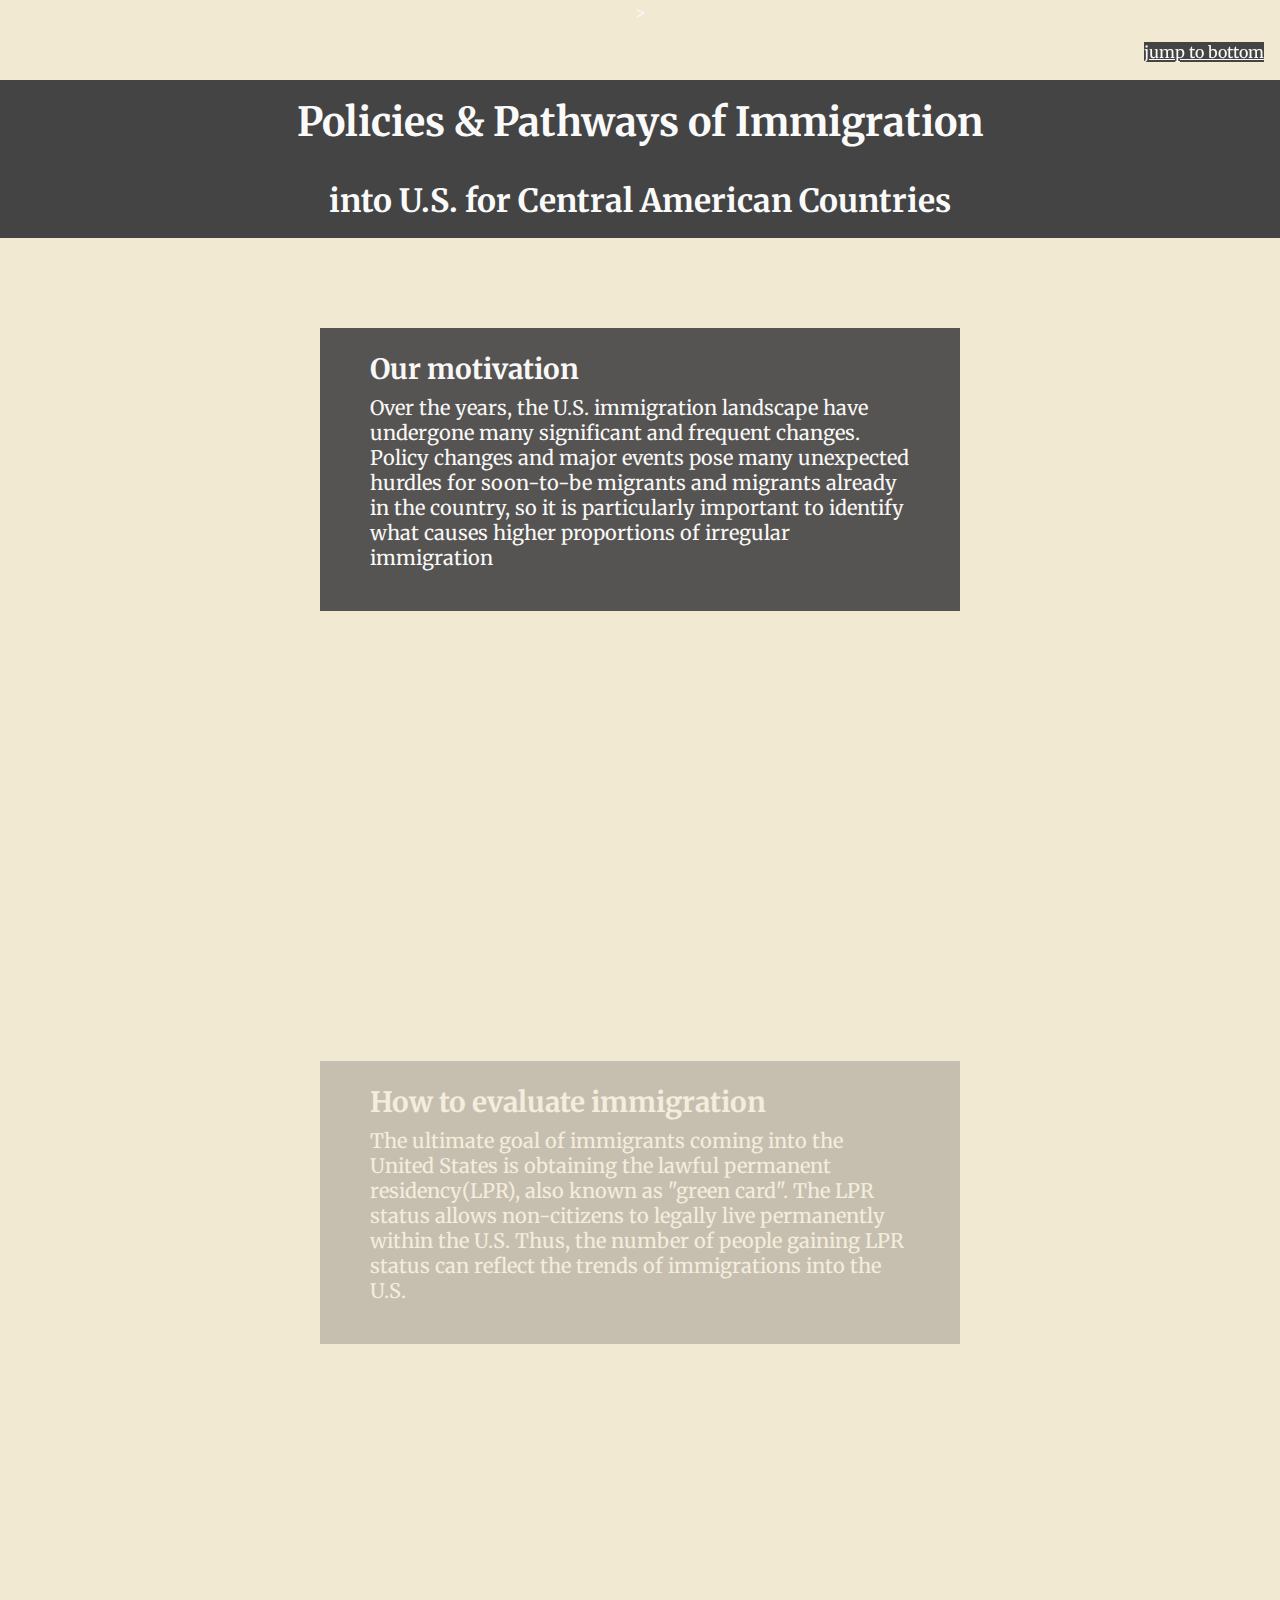
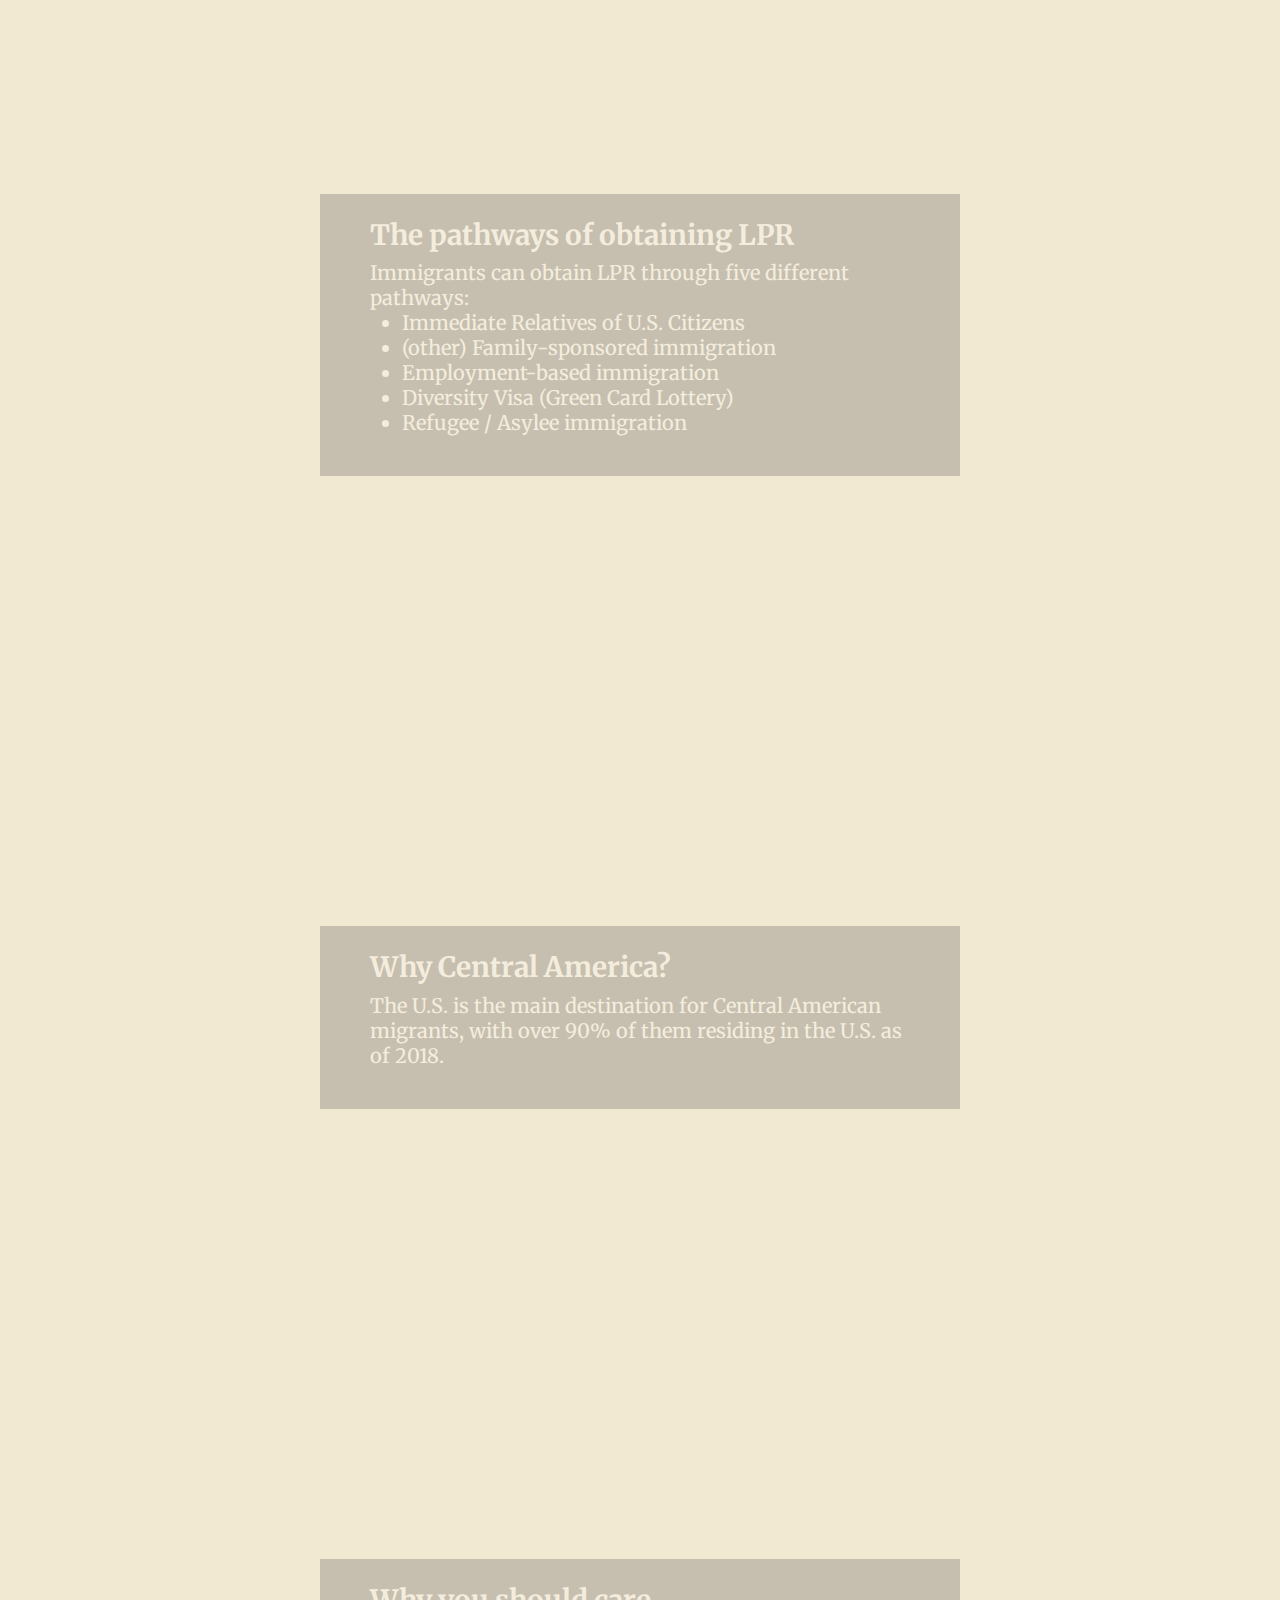
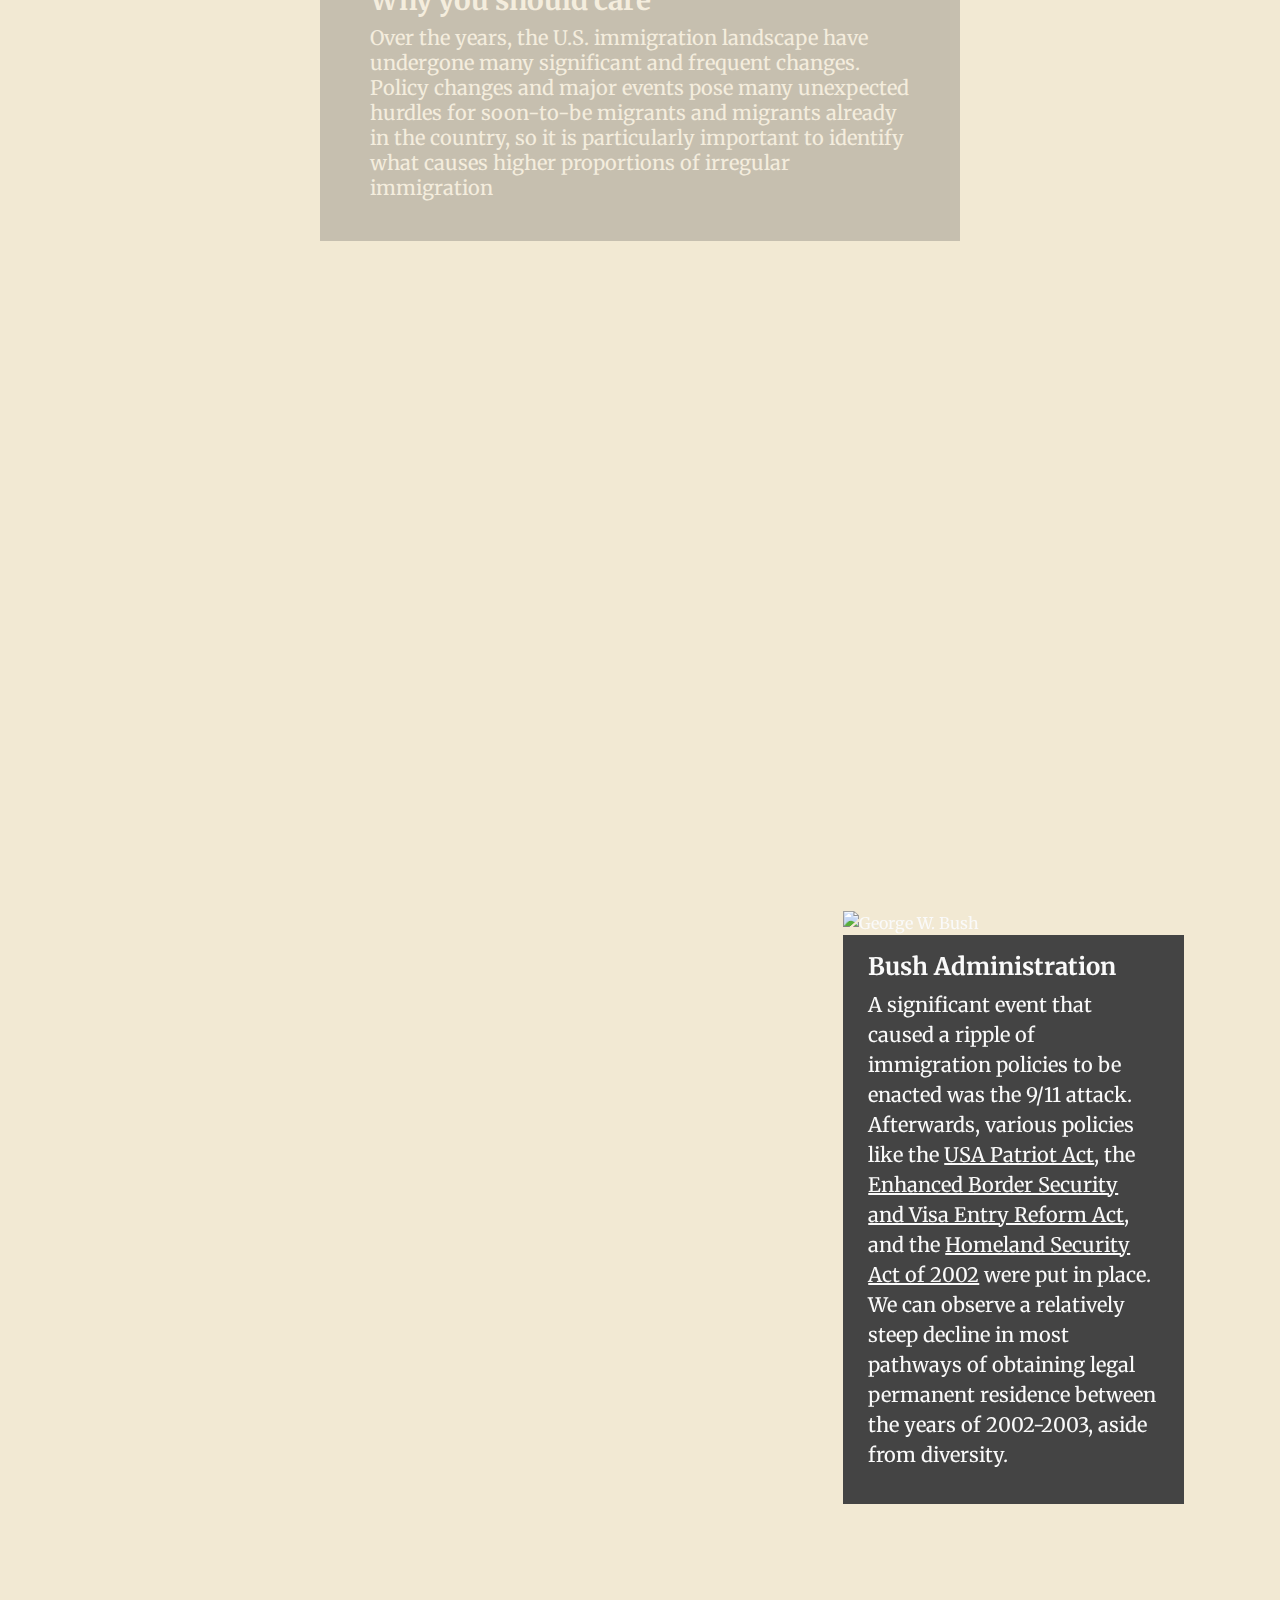
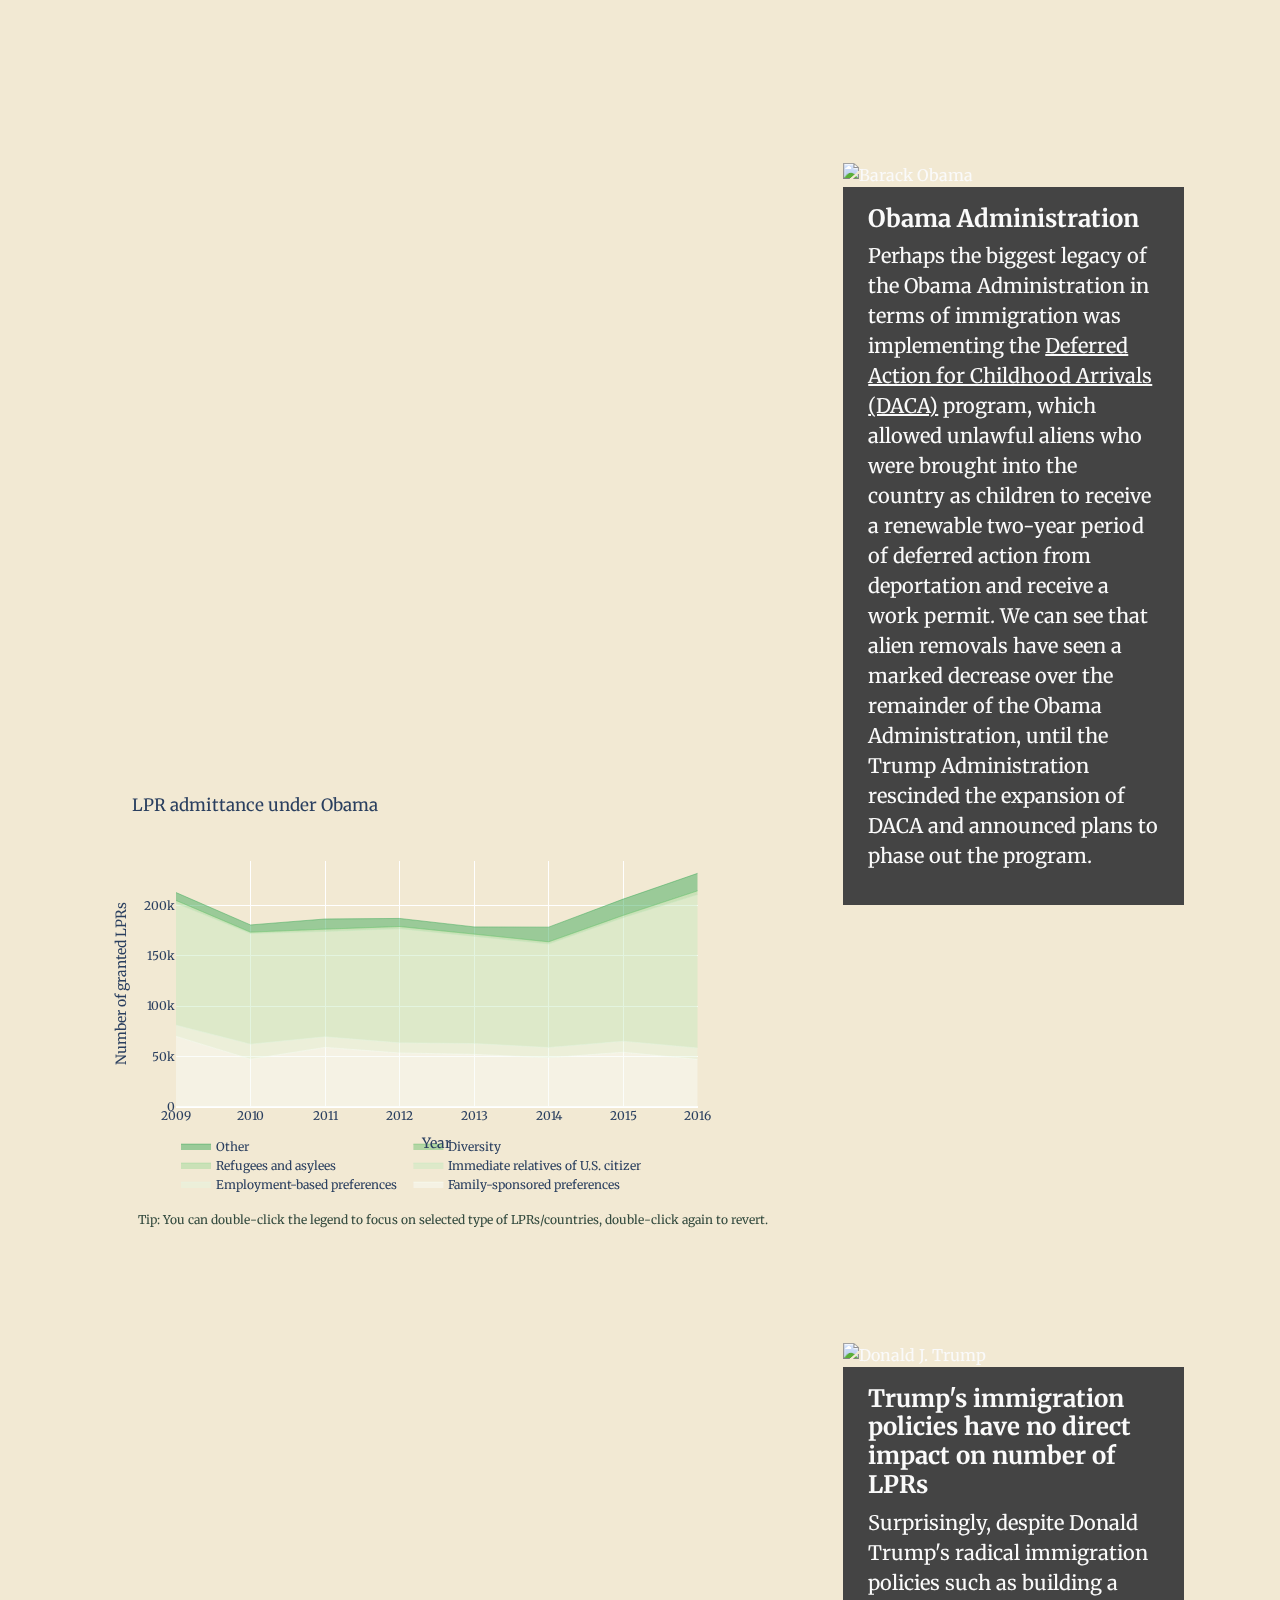
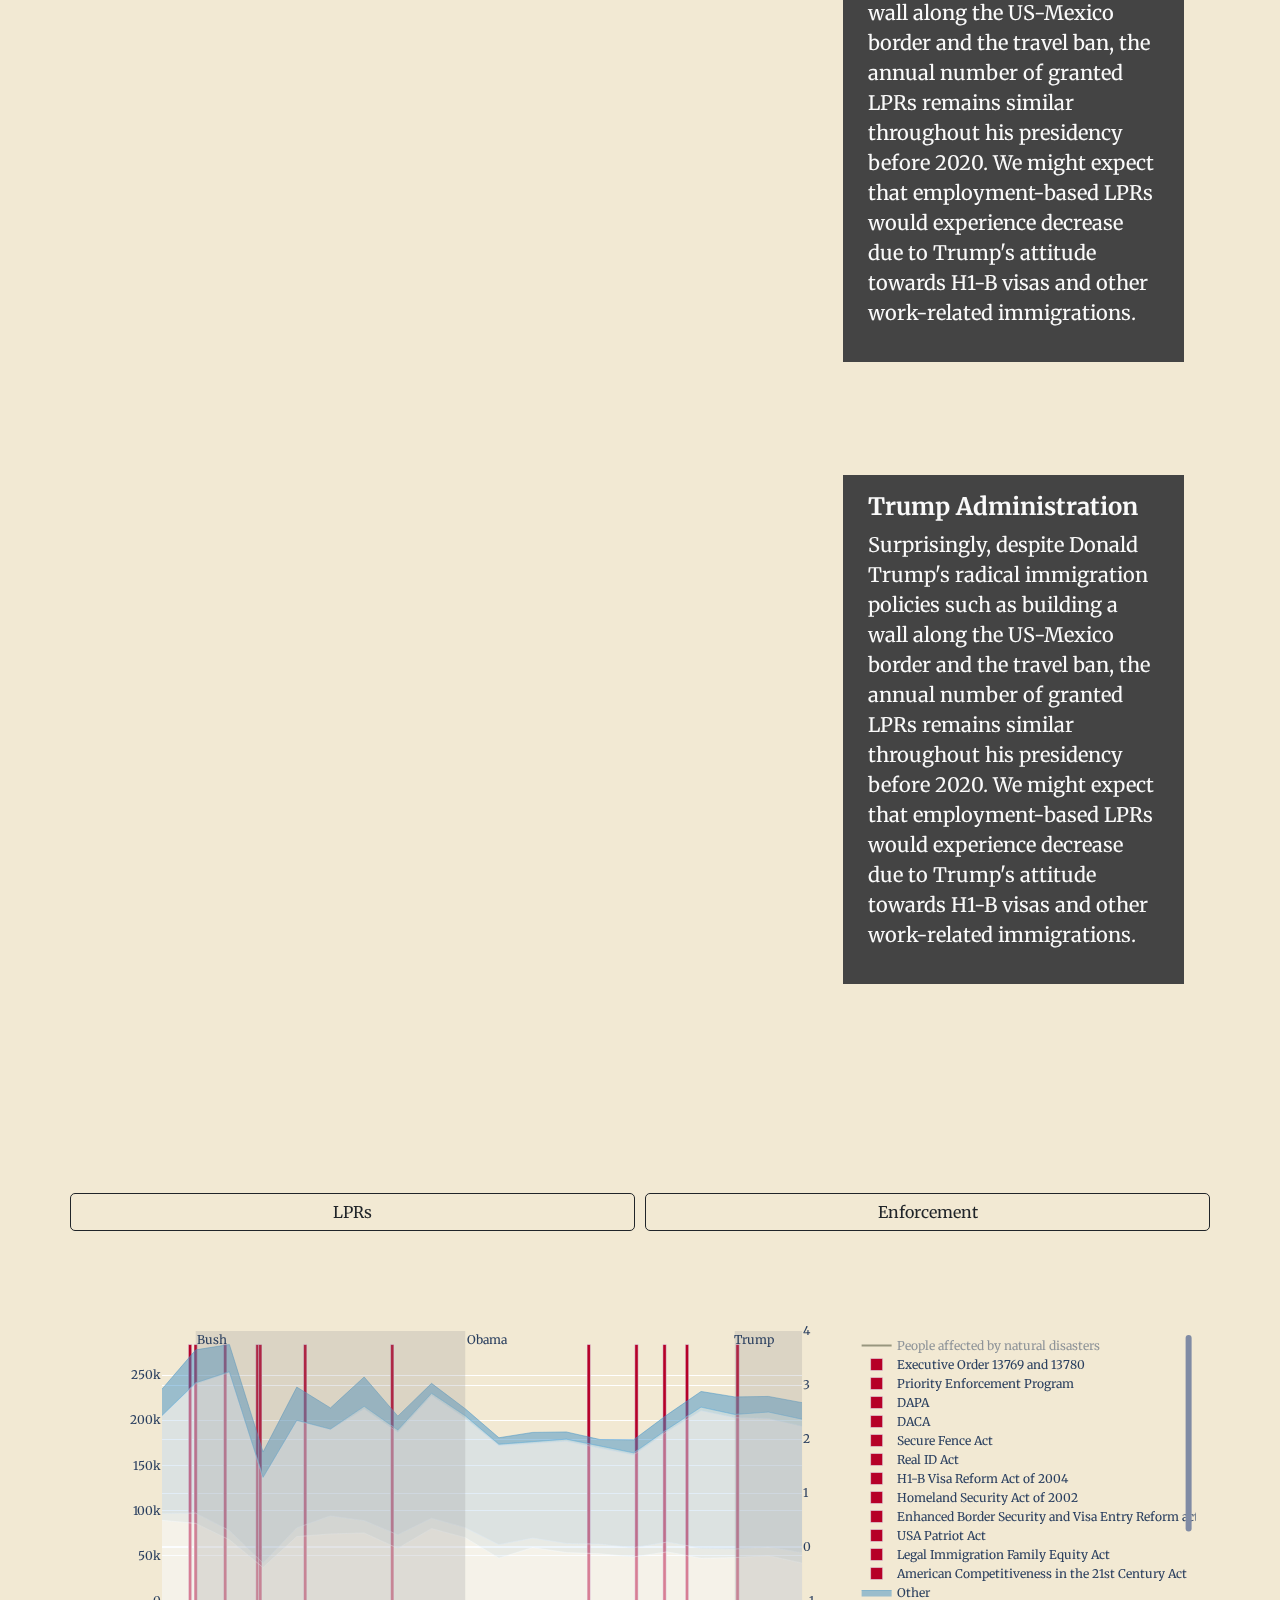
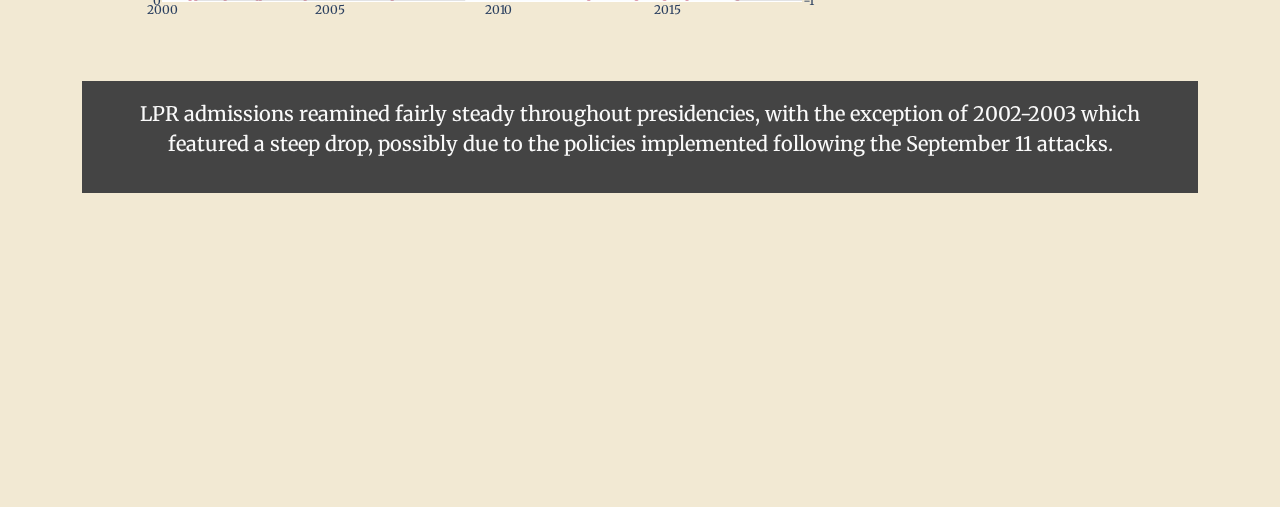
==== commit 01bd2ff7: "faint map background" ====
--- a/index.html
+++ b/index.html
@@ -22,7 +22,6 @@
     <script src='https://api.tiles.mapbox.com/mapbox-gl-js/v2.0.0/mapbox-gl.js'></script>
     <link href='https://api.tiles.mapbox.com/mapbox-gl-js/v2.0.0/mapbox-gl.css' rel='stylesheet' />
     <script src="https://unpkg.com/intersection-observer@0.5.1/intersection-observer.js"></script>
-    <script src="path/to/stickyfill.min.js"></script>
     <script src="https://unpkg.com/scrollama"></script>
 
     <!-- jQuery -->
@@ -35,20 +34,25 @@
     </nav>
     <div id="map"></div>
     <div id="story"></div>
-    <main class="container">
+    <main>
         <div id= "main-content" class="scrollytell">
             <div class="row scroll-1">
                 <div class="main-col col-8">
                     <div class="viz" id="viz-1">
+                        
                         <div>                            <div id="65679b45-9582-431b-9fbf-34e8bfdd3561" class="plotly-graph-div" style="height:100%; width:100%;"></div>            <script type="text/javascript">                                    window.PLOTLYENV=window.PLOTLYENV || {};                                    if (document.getElementById("65679b45-9582-431b-9fbf-34e8bfdd3561")) {                    Plotly.newPlot(                        "65679b45-9582-431b-9fbf-34e8bfdd3561",                        [{"hovertemplate":"USA Patriot Act","marker":{"color":"#b60028"},"name":"USA Patriot Act","type":"bar","width":0.1,"x":[2001.8333333333333],"y":[283838.0]},{"hovertemplate":"Homeland Security Act of 2002","marker":{"color":"#b60028"},"name":"Homeland Security Act of 2002","type":"bar","width":0.1,"x":[2002.25],"y":[283838.0]},{"hovertemplate":"Enhanced Border Security and Visa Entry Reform Act","marker":{"color":"#b60028"},"name":"Enhanced Border Security and Visa Entry Reform Act","type":"bar","width":0.1,"x":[2002.3333333333333],"y":[283838.0]},{"line":{"color":"rgb(247,251,255)","width":0.5},"mode":"lines","name":"Family-sponsored preferences","stackgroup":"one","type":"scatter","x":[2000,2001,2002,2003,2004,2005,2006,2007,2008,2009],"y":[89289.0,85866.0,67779.0,37073.0,71258.0,74183.0,75271.0,58231.0,80076.0,70067.0]},{"line":{"color":"rgb(222,235,247)","width":0.5},"mode":"lines","name":"Employment-based preferences","stackgroup":"one","type":"scatter","x":[2000,2001,2002,2003,2004,2005,2006,2007,2008,2009],"y":[7628.0,11329.0,10199.0,4732.0,9668.0,20034.0,13696.0,15048.0,11475.0,11097.0]},{"line":{"color":"rgb(198,219,239)","width":0.5},"mode":"lines","name":"Immediate relatives of U.S. citizens","stackgroup":"one","type":"scatter","x":[2000,2001,2002,2003,2004,2005,2006,2007,2008,2009],"y":[107831.0,142965.0,174690.0,94224.0,118592.0,95379.0,123611.0,113487.0,135842.0,121005.0]},{"line":{"color":"rgb(158,202,225)","width":0.5},"mode":"lines","name":"Refugees and asylees","stackgroup":"one","type":"scatter","x":[2000,2001,2002,2003,2004,2005,2006,2007,2008,2009],"y":[526.0,1266.0,1105.0,864.0,512.0,683.0,2827.0,2431.0,2451.0,2762.0]},{"line":{"color":"rgb(107,174,214)","width":0.5},"mode":"lines","name":"Diversity","stackgroup":"one","type":"scatter","x":[2000,2001,2002,2003,2004,2005,2006,2007,2008,2009],"y":[151.0,88.0,25.0,54.0,28.0,41.0,61.0,57.0,93.0,56.0]},{"line":{"color":"rgb(66,146,198)","width":0.5},"mode":"lines","name":"Other","stackgroup":"one","type":"scatter","x":[2000,2001,2002,2003,2004,2005,2006,2007,2008,2009],"y":[29031.0,36393.0,30040.0,27907.0,36637.0,23332.0,32438.0,15312.0,10886.0,7791.0]},{"name":"People affected by natural disasters","type":"scatter","x":[2000,2001,2002,2003,2004,2005,2006,2007,2008,2009],"xaxis":"x","y":[158574.0,2636465.0,866486.0,300118.0,173804.0,3681010.0,297423.0,2162884.0,1354347.0,3171027.0],"yaxis":"y2"}],                        {"paper_bgcolor":"rgba(0, 0, 0, 0)","plot_bgcolor":"rgba(0, 0, 0, 0)","template":{"data":{"bar":[{"error_x":{"color":"#2a3f5f"},"error_y":{"color":"#2a3f5f"},"marker":{"line":{"color":"#E5ECF6","width":0.5},"pattern":{"fillmode":"overlay","size":10,"solidity":0.2}},"type":"bar"}],"barpolar":[{"marker":{"line":{"color":"#E5ECF6","width":0.5},"pattern":{"fillmode":"overlay","size":10,"solidity":0.2}},"type":"barpolar"}],"carpet":[{"aaxis":{"endlinecolor":"#2a3f5f","gridcolor":"white","linecolor":"white","minorgridcolor":"white","startlinecolor":"#2a3f5f"},"baxis":{"endlinecolor":"#2a3f5f","gridcolor":"white","linecolor":"white","minorgridcolor":"white","startlinecolor":"#2a3f5f"},"type":"carpet"}],"choropleth":[{"colorbar":{"outlinewidth":0,"ticks":""},"type":"choropleth"}],"contour":[{"colorbar":{"outlinewidth":0,"ticks":""},"colorscale":[[0.0,"#0d0887"],[0.1111111111111111,"#46039f"],[0.2222222222222222,"#7201a8"],[0.3333333333333333,"#9c179e"],[0.4444444444444444,"#bd3786"],[0.5555555555555556,"#d8576b"],[0.6666666666666666,"#ed7953"],[0.7777777777777778,"#fb9f3a"],[0.8888888888888888,"#fdca26"],[1.0,"#f0f921"]],"type":"contour"}],"contourcarpet":[{"colorbar":{"outlinewidth":0,"ticks":""},"type":"contourcarpet"}],"heatmap":[{"colorbar":{"outlinewidth":0,"ticks":""},"colorscale":[[0.0,"#0d0887"],[0.1111111111111111,"#46039f"],[0.2222222222222222,"#7201a8"],[0.3333333333333333,"#9c179e"],[0.4444444444444444,"#bd3786"],[0.5555555555555556,"#d8576b"],[0.6666666666666666,"#ed7953"],[0.7777777777777778,"#fb9f3a"],[0.8888888888888888,"#fdca26"],[1.0,"#f0f921"]],"type":"heatmap"}],"heatmapgl":[{"colorbar":{"outlinewidth":0,"ticks":""},"colorscale":[[0.0,"#0d0887"],[0.1111111111111111,"#46039f"],[0.2222222222222222,"#7201a8"],[0.3333333333333333,"#9c179e"],[0.4444444444444444,"#bd3786"],[0.5555555555555556,"#d8576b"],[0.6666666666666666,"#ed7953"],[0.7777777777777778,"#fb9f3a"],[0.8888888888888888,"#fdca26"],[1.0,"#f0f921"]],"type":"heatmapgl"}],"histogram":[{"marker":{"pattern":{"fillmode":"overlay","size":10,"solidity":0.2}},"type":"histogram"}],"histogram2d":[{"colorbar":{"outlinewidth":0,"ticks":""},"colorscale":[[0.0,"#0d0887"],[0.1111111111111111,"#46039f"],[0.2222222222222222,"#7201a8"],[0.3333333333333333,"#9c179e"],[0.4444444444444444,"#bd3786"],[0.5555555555555556,"#d8576b"],[0.6666666666666666,"#ed7953"],[0.7777777777777778,"#fb9f3a"],[0.8888888888888888,"#fdca26"],[1.0,"#f0f921"]],"type":"histogram2d"}],"histogram2dcontour":[{"colorbar":{"outlinewidth":0,"ticks":""},"colorscale":[[0.0,"#0d0887"],[0.1111111111111111,"#46039f"],[0.2222222222222222,"#7201a8"],[0.3333333333333333,"#9c179e"],[0.4444444444444444,"#bd3786"],[0.5555555555555556,"#d8576b"],[0.6666666666666666,"#ed7953"],[0.7777777777777778,"#fb9f3a"],[0.8888888888888888,"#fdca26"],[1.0,"#f0f921"]],"type":"histogram2dcontour"}],"mesh3d":[{"colorbar":{"outlinewidth":0,"ticks":""},"type":"mesh3d"}],"parcoords":[{"line":{"colorbar":{"outlinewidth":0,"ticks":""}},"type":"parcoords"}],"pie":[{"automargin":true,"type":"pie"}],"scatter":[{"marker":{"colorbar":{"outlinewidth":0,"ticks":""}},"type":"scatter"}],"scatter3d":[{"line":{"colorbar":{"outlinewidth":0,"ticks":""}},"marker":{"colorbar":{"outlinewidth":0,"ticks":""}},"type":"scatter3d"}],"scattercarpet":[{"marker":{"colorbar":{"outlinewidth":0,"ticks":""}},"type":"scattercarpet"}],"scattergeo":[{"marker":{"colorbar":{"outlinewidth":0,"ticks":""}},"type":"scattergeo"}],"scattergl":[{"marker":{"colorbar":{"outlinewidth":0,"ticks":""}},"type":"scattergl"}],"scattermapbox":[{"marker":{"colorbar":{"outlinewidth":0,"ticks":""}},"type":"scattermapbox"}],"scatterpolar":[{"marker":{"colorbar":{"outlinewidth":0,"ticks":""}},"type":"scatterpolar"}],"scatterpolargl":[{"marker":{"colorbar":{"outlinewidth":0,"ticks":""}},"type":"scatterpolargl"}],"scatterternary":[{"marker":{"colorbar":{"outlinewidth":0,"ticks":""}},"type":"scatterternary"}],"surface":[{"colorbar":{"outlinewidth":0,"ticks":""},"colorscale":[[0.0,"#0d0887"],[0.1111111111111111,"#46039f"],[0.2222222222222222,"#7201a8"],[0.3333333333333333,"#9c179e"],[0.4444444444444444,"#bd3786"],[0.5555555555555556,"#d8576b"],[0.6666666666666666,"#ed7953"],[0.7777777777777778,"#fb9f3a"],[0.8888888888888888,"#fdca26"],[1.0,"#f0f921"]],"type":"surface"}],"table":[{"cells":{"fill":{"color":"#EBF0F8"},"line":{"color":"white"}},"header":{"fill":{"color":"#C8D4E3"},"line":{"color":"white"}},"type":"table"}]},"layout":{"annotationdefaults":{"arrowcolor":"#2a3f5f","arrowhead":0,"arrowwidth":1},"autotypenumbers":"strict","coloraxis":{"colorbar":{"outlinewidth":0,"ticks":""}},"colorscale":{"diverging":[[0,"#8e0152"],[0.1,"#c51b7d"],[0.2,"#de77ae"],[0.3,"#f1b6da"],[0.4,"#fde0ef"],[0.5,"#f7f7f7"],[0.6,"#e6f5d0"],[0.7,"#b8e186"],[0.8,"#7fbc41"],[0.9,"#4d9221"],[1,"#276419"]],"sequential":[[0.0,"#0d0887"],[0.1111111111111111,"#46039f"],[0.2222222222222222,"#7201a8"],[0.3333333333333333,"#9c179e"],[0.4444444444444444,"#bd3786"],[0.5555555555555556,"#d8576b"],[0.6666666666666666,"#ed7953"],[0.7777777777777778,"#fb9f3a"],[0.8888888888888888,"#fdca26"],[1.0,"#f0f921"]],"sequentialminus":[[0.0,"#0d0887"],[0.1111111111111111,"#46039f"],[0.2222222222222222,"#7201a8"],[0.3333333333333333,"#9c179e"],[0.4444444444444444,"#bd3786"],[0.5555555555555556,"#d8576b"],[0.6666666666666666,"#ed7953"],[0.7777777777777778,"#fb9f3a"],[0.8888888888888888,"#fdca26"],[1.0,"#f0f921"]]},"colorway":["#636efa","#EF553B","#00cc96","#ab63fa","#FFA15A","#19d3f3","#FF6692","#B6E880","#FF97FF","#FECB52"],"font":{"color":"#2a3f5f"},"geo":{"bgcolor":"white","lakecolor":"white","landcolor":"#E5ECF6","showlakes":true,"showland":true,"subunitcolor":"white"},"hoverlabel":{"align":"left"},"hovermode":"closest","mapbox":{"style":"light"},"paper_bgcolor":"white","plot_bgcolor":"#E5ECF6","polar":{"angularaxis":{"gridcolor":"white","linecolor":"white","ticks":""},"bgcolor":"#E5ECF6","radialaxis":{"gridcolor":"white","linecolor":"white","ticks":""}},"scene":{"xaxis":{"backgroundcolor":"#E5ECF6","gridcolor":"white","gridwidth":2,"linecolor":"white","showbackground":true,"ticks":"","zerolinecolor":"white"},"yaxis":{"backgroundcolor":"#E5ECF6","gridcolor":"white","gridwidth":2,"linecolor":"white","showbackground":true,"ticks":"","zerolinecolor":"white"},"zaxis":{"backgroundcolor":"#E5ECF6","gridcolor":"white","gridwidth":2,"linecolor":"white","showbackground":true,"ticks":"","zerolinecolor":"white"}},"shapedefaults":{"line":{"color":"#2a3f5f"}},"ternary":{"aaxis":{"gridcolor":"white","linecolor":"white","ticks":""},"baxis":{"gridcolor":"white","linecolor":"white","ticks":""},"bgcolor":"#E5ECF6","caxis":{"gridcolor":"white","linecolor":"white","ticks":""}},"title":{"x":0.05},"xaxis":{"automargin":true,"gridcolor":"white","linecolor":"white","ticks":"","title":{"standoff":15},"zerolinecolor":"white","zerolinewidth":2},"yaxis":{"automargin":true,"gridcolor":"white","linecolor":"white","ticks":"","title":{"standoff":15},"zerolinecolor":"white","zerolinewidth":2}}},"title":{"text":"LPR admittance under Bush following 9/11 Policies"},"xaxis":{"anchor":"y","domain":[0.0,0.94]},"yaxis":{"anchor":"x","domain":[0.0,1.0]},"yaxis2":{"anchor":"x","overlaying":"y","side":"right"}},                        {"responsive": true}                    )                };                            </script>        </div>
+                        <div class = rawtext>
+                        Tip: You can double-click the legend to focus on selected type of LPRs/countries, double-click again to revert.
+                        </div>
                     </div>
+                    
                 </div>
                 <div class="side-col right col py-5">
                     <img src="https://cdn0.iconfinder.com/data/icons/usa-presidents/48/JD-21-512.png" alt="George W. Bush">
-                    <div class="dark box">
-                        <h5 class="fw-5">Bush Administration</h5>
+                    <div class="dark box" id="text-1">
+                        <h4 class="fw-5">Bush Administration</h4>
                     <p> A significant event that caused a ripple of immigration policies to be enacted was the 9/11 attack. Afterwards, various policies like the <a href="https://www.aclu.org/other/surveillance-under-usapatriot-act" data-toggle="tooltip" title="Read more about the USA Patriot Act" target="_blank">USA Patriot Act</a>, the <a href="https://ballotpedia.org/Enhanced_Border_Security_and_Visa_Entry_Reform_Act_of_2002" data-toggle="tooltip" title="Read more about the Enhanced Border Security and Visa Entry Reform Act" target="_blank">Enhanced Border Security and Visa Entry Reform Act</a>, and the <a href="https://immigrationhistory.org/item/homeland-security-act/" data-toggle="tooltip" title="Read more about the Homeland Security Act" target="_blank">Homeland Security Act of 2002</a> were put in place. We can observe a relatively steep decline in most pathways of obtaining legal permanent residence between the years of 2002-2003, aside from diversity.</p>
-                </div>
+                    </div>
                     
                 </div>
                 <!-- <div class="side-col right col">
@@ -59,16 +63,22 @@
                 <div class="main-col col-8">
                     <div class="viz" id="viz-2">
                         <div>                            <div id="3ccb244a-8712-43f3-b27c-dfea1c80e356" class="plotly-graph-div" style="height:100%; width:100%;"></div>            <script type="text/javascript">                                    window.PLOTLYENV=window.PLOTLYENV || {};                                    if (document.getElementById("3ccb244a-8712-43f3-b27c-dfea1c80e356")) {                    Plotly.newPlot(                        "3ccb244a-8712-43f3-b27c-dfea1c80e356",                        [{"hovertemplate":"Country=Belize<br>Year=%{x}<br>Total=%{y}<extra></extra>","legendgroup":"Belize","line":{"color":"rgb(247,251,255)"},"marker":{"symbol":"circle"},"mode":"lines","name":"Belize","orientation":"v","showlegend":true,"stackgroup":"1","type":"scatter","x":[2009,2010,2011,2012,2013,2014,2015,2016,2017,2018,2019],"xaxis":"x","y":[237,254,221,204,175,136,134,146,123,133,109],"yaxis":"y"},{"hovertemplate":"Country=Costa Rica<br>Year=%{x}<br>Total=%{y}<extra></extra>","legendgroup":"Costa Rica","line":{"color":"rgb(222,235,247)"},"marker":{"symbol":"circle"},"mode":"lines","name":"Costa Rica","orientation":"v","showlegend":true,"stackgroup":"1","type":"scatter","x":[2009,2010,2011,2012,2013,2014,2015,2016,2017,2018,2019],"xaxis":"x","y":[671,558,415,398,332,286,224,253,256,319,356],"yaxis":"y"},{"hovertemplate":"Country=El Salvador<br>Year=%{x}<br>Total=%{y}<extra></extra>","legendgroup":"El Salvador","line":{"color":"rgb(198,219,239)"},"marker":{"symbol":"circle"},"mode":"lines","name":"El Salvador","orientation":"v","showlegend":true,"stackgroup":"1","type":"scatter","x":[2009,2010,2011,2012,2013,2014,2015,2016,2017,2018,2019],"xaxis":"x","y":[20406,20017,17945,18910,21130,26671,21899,20264,18448,14877,18190],"yaxis":"y"},{"hovertemplate":"Country=Guatemala<br>Year=%{x}<br>Total=%{y}<extra></extra>","legendgroup":"Guatemala","line":{"color":"rgb(158,202,225)"},"marker":{"symbol":"circle"},"mode":"lines","name":"Guatemala","orientation":"v","showlegend":true,"stackgroup":"1","type":"scatter","x":[2009,2010,2011,2012,2013,2014,2015,2016,2017,2018,2019],"xaxis":"x","y":[29182,29403,30871,38885,47013,54405,33379,33886,33049,49135,53180],"yaxis":"y"},{"hovertemplate":"Country=Honduras<br>Year=%{x}<br>Total=%{y}<extra></extra>","legendgroup":"Honduras","line":{"color":"rgb(107,174,214)"},"marker":{"symbol":"circle"},"mode":"lines","name":"Honduras","orientation":"v","showlegend":true,"stackgroup":"1","type":"scatter","x":[2009,2010,2011,2012,2013,2014,2015,2016,2017,2018,2019],"xaxis":"x","y":[26849,24652,22675,31724,36635,40877,20298,22015,22163,28451,40751],"yaxis":"y"},{"hovertemplate":"Country=Mexico<br>Year=%{x}<br>Total=%{y}<extra></extra>","legendgroup":"Mexico","line":{"color":"rgb(66,146,198)"},"marker":{"symbol":"circle"},"mode":"lines","name":"Mexico","orientation":"v","showlegend":true,"stackgroup":"1","type":"scatter","x":[2009,2010,2011,2012,2013,2014,2015,2016,2017,2018,2019],"xaxis":"x","y":[282666,275560,287462,300496,306902,265086,233222,236205,184106,209334,215205],"yaxis":"y"},{"hovertemplate":"Country=Nicaragua<br>Year=%{x}<br>Total=%{y}<extra></extra>","legendgroup":"Nicaragua","line":{"color":"rgb(33,113,181)"},"marker":{"symbol":"circle"},"mode":"lines","name":"Nicaragua","orientation":"v","showlegend":true,"stackgroup":"1","type":"scatter","x":[2009,2010,2011,2012,2013,2014,2015,2016,2017,2018,2019],"xaxis":"x","y":[2098,1868,1571,1426,1339,1318,930,882,906,964,2268],"yaxis":"y"},{"hovertemplate":"Country=Panama<br>Year=%{x}<br>Total=%{y}<extra></extra>","legendgroup":"Panama","line":{"color":"rgb(8,81,156)"},"marker":{"symbol":"circle"},"mode":"lines","name":"Panama","orientation":"v","showlegend":true,"stackgroup":"1","type":"scatter","x":[2009,2010,2011,2012,2013,2014,2015,2016,2017,2018,2019],"xaxis":"x","y":[189,190,148,129,122,91,102,83,94,91,102],"yaxis":"y"},{"hovertemplate":"DACA implemented","marker":{"color":"#b60028"},"name":"DACA implemented","type":"bar","width":0.1,"x":[2012.6666666666667],"y":[450000]},{"hovertemplate":"DACA phase out announced","marker":{"color":"#b60028"},"name":"DACA phase out announced","type":"bar","width":0.1,"x":[2017.25],"y":[450000]}],                        {"legend":{"title":{"text":"Country"},"tracegroupgap":0},"paper_bgcolor":"rgba(0, 0, 0, 0)","plot_bgcolor":"rgba(0, 0, 0, 0)","template":{"data":{"bar":[{"error_x":{"color":"#2a3f5f"},"error_y":{"color":"#2a3f5f"},"marker":{"line":{"color":"white","width":0.5},"pattern":{"fillmode":"overlay","size":10,"solidity":0.2}},"type":"bar"}],"barpolar":[{"marker":{"line":{"color":"white","width":0.5},"pattern":{"fillmode":"overlay","size":10,"solidity":0.2}},"type":"barpolar"}],"carpet":[{"aaxis":{"endlinecolor":"#2a3f5f","gridcolor":"#C8D4E3","linecolor":"#C8D4E3","minorgridcolor":"#C8D4E3","startlinecolor":"#2a3f5f"},"baxis":{"endlinecolor":"#2a3f5f","gridcolor":"#C8D4E3","linecolor":"#C8D4E3","minorgridcolor":"#C8D4E3","startlinecolor":"#2a3f5f"},"type":"carpet"}],"choropleth":[{"colorbar":{"outlinewidth":0,"ticks":""},"type":"choropleth"}],"contour":[{"colorbar":{"outlinewidth":0,"ticks":""},"colorscale":[[0.0,"#0d0887"],[0.1111111111111111,"#46039f"],[0.2222222222222222,"#7201a8"],[0.3333333333333333,"#9c179e"],[0.4444444444444444,"#bd3786"],[0.5555555555555556,"#d8576b"],[0.6666666666666666,"#ed7953"],[0.7777777777777778,"#fb9f3a"],[0.8888888888888888,"#fdca26"],[1.0,"#f0f921"]],"type":"contour"}],"contourcarpet":[{"colorbar":{"outlinewidth":0,"ticks":""},"type":"contourcarpet"}],"heatmap":[{"colorbar":{"outlinewidth":0,"ticks":""},"colorscale":[[0.0,"#0d0887"],[0.1111111111111111,"#46039f"],[0.2222222222222222,"#7201a8"],[0.3333333333333333,"#9c179e"],[0.4444444444444444,"#bd3786"],[0.5555555555555556,"#d8576b"],[0.6666666666666666,"#ed7953"],[0.7777777777777778,"#fb9f3a"],[0.8888888888888888,"#fdca26"],[1.0,"#f0f921"]],"type":"heatmap"}],"heatmapgl":[{"colorbar":{"outlinewidth":0,"ticks":""},"colorscale":[[0.0,"#0d0887"],[0.1111111111111111,"#46039f"],[0.2222222222222222,"#7201a8"],[0.3333333333333333,"#9c179e"],[0.4444444444444444,"#bd3786"],[0.5555555555555556,"#d8576b"],[0.6666666666666666,"#ed7953"],[0.7777777777777778,"#fb9f3a"],[0.8888888888888888,"#fdca26"],[1.0,"#f0f921"]],"type":"heatmapgl"}],"histogram":[{"marker":{"pattern":{"fillmode":"overlay","size":10,"solidity":0.2}},"type":"histogram"}],"histogram2d":[{"colorbar":{"outlinewidth":0,"ticks":""},"colorscale":[[0.0,"#0d0887"],[0.1111111111111111,"#46039f"],[0.2222222222222222,"#7201a8"],[0.3333333333333333,"#9c179e"],[0.4444444444444444,"#bd3786"],[0.5555555555555556,"#d8576b"],[0.6666666666666666,"#ed7953"],[0.7777777777777778,"#fb9f3a"],[0.8888888888888888,"#fdca26"],[1.0,"#f0f921"]],"type":"histogram2d"}],"histogram2dcontour":[{"colorbar":{"outlinewidth":0,"ticks":""},"colorscale":[[0.0,"#0d0887"],[0.1111111111111111,"#46039f"],[0.2222222222222222,"#7201a8"],[0.3333333333333333,"#9c179e"],[0.4444444444444444,"#bd3786"],[0.5555555555555556,"#d8576b"],[0.6666666666666666,"#ed7953"],[0.7777777777777778,"#fb9f3a"],[0.8888888888888888,"#fdca26"],[1.0,"#f0f921"]],"type":"histogram2dcontour"}],"mesh3d":[{"colorbar":{"outlinewidth":0,"ticks":""},"type":"mesh3d"}],"parcoords":[{"line":{"colorbar":{"outlinewidth":0,"ticks":""}},"type":"parcoords"}],"pie":[{"automargin":true,"type":"pie"}],"scatter":[{"marker":{"colorbar":{"outlinewidth":0,"ticks":""}},"type":"scatter"}],"scatter3d":[{"line":{"colorbar":{"outlinewidth":0,"ticks":""}},"marker":{"colorbar":{"outlinewidth":0,"ticks":""}},"type":"scatter3d"}],"scattercarpet":[{"marker":{"colorbar":{"outlinewidth":0,"ticks":""}},"type":"scattercarpet"}],"scattergeo":[{"marker":{"colorbar":{"outlinewidth":0,"ticks":""}},"type":"scattergeo"}],"scattergl":[{"marker":{"colorbar":{"outlinewidth":0,"ticks":""}},"type":"scattergl"}],"scattermapbox":[{"marker":{"colorbar":{"outlinewidth":0,"ticks":""}},"type":"scattermapbox"}],"scatterpolar":[{"marker":{"colorbar":{"outlinewidth":0,"ticks":""}},"type":"scatterpolar"}],"scatterpolargl":[{"marker":{"colorbar":{"outlinewidth":0,"ticks":""}},"type":"scatterpolargl"}],"scatterternary":[{"marker":{"colorbar":{"outlinewidth":0,"ticks":""}},"type":"scatterternary"}],"surface":[{"colorbar":{"outlinewidth":0,"ticks":""},"colorscale":[[0.0,"#0d0887"],[0.1111111111111111,"#46039f"],[0.2222222222222222,"#7201a8"],[0.3333333333333333,"#9c179e"],[0.4444444444444444,"#bd3786"],[0.5555555555555556,"#d8576b"],[0.6666666666666666,"#ed7953"],[0.7777777777777778,"#fb9f3a"],[0.8888888888888888,"#fdca26"],[1.0,"#f0f921"]],"type":"surface"}],"table":[{"cells":{"fill":{"color":"#EBF0F8"},"line":{"color":"white"}},"header":{"fill":{"color":"#C8D4E3"},"line":{"color":"white"}},"type":"table"}]},"layout":{"annotationdefaults":{"arrowcolor":"#2a3f5f","arrowhead":0,"arrowwidth":1},"autotypenumbers":"strict","coloraxis":{"colorbar":{"outlinewidth":0,"ticks":""}},"colorscale":{"diverging":[[0,"#8e0152"],[0.1,"#c51b7d"],[0.2,"#de77ae"],[0.3,"#f1b6da"],[0.4,"#fde0ef"],[0.5,"#f7f7f7"],[0.6,"#e6f5d0"],[0.7,"#b8e186"],[0.8,"#7fbc41"],[0.9,"#4d9221"],[1,"#276419"]],"sequential":[[0.0,"#0d0887"],[0.1111111111111111,"#46039f"],[0.2222222222222222,"#7201a8"],[0.3333333333333333,"#9c179e"],[0.4444444444444444,"#bd3786"],[0.5555555555555556,"#d8576b"],[0.6666666666666666,"#ed7953"],[0.7777777777777778,"#fb9f3a"],[0.8888888888888888,"#fdca26"],[1.0,"#f0f921"]],"sequentialminus":[[0.0,"#0d0887"],[0.1111111111111111,"#46039f"],[0.2222222222222222,"#7201a8"],[0.3333333333333333,"#9c179e"],[0.4444444444444444,"#bd3786"],[0.5555555555555556,"#d8576b"],[0.6666666666666666,"#ed7953"],[0.7777777777777778,"#fb9f3a"],[0.8888888888888888,"#fdca26"],[1.0,"#f0f921"]]},"colorway":["#636efa","#EF553B","#00cc96","#ab63fa","#FFA15A","#19d3f3","#FF6692","#B6E880","#FF97FF","#FECB52"],"font":{"color":"#2a3f5f"},"geo":{"bgcolor":"white","lakecolor":"white","landcolor":"white","showlakes":true,"showland":true,"subunitcolor":"#C8D4E3"},"hoverlabel":{"align":"left"},"hovermode":"closest","mapbox":{"style":"light"},"paper_bgcolor":"white","plot_bgcolor":"white","polar":{"angularaxis":{"gridcolor":"#EBF0F8","linecolor":"#EBF0F8","ticks":""},"bgcolor":"white","radialaxis":{"gridcolor":"#EBF0F8","linecolor":"#EBF0F8","ticks":""}},"scene":{"xaxis":{"backgroundcolor":"white","gridcolor":"#DFE8F3","gridwidth":2,"linecolor":"#EBF0F8","showbackground":true,"ticks":"","zerolinecolor":"#EBF0F8"},"yaxis":{"backgroundcolor":"white","gridcolor":"#DFE8F3","gridwidth":2,"linecolor":"#EBF0F8","showbackground":true,"ticks":"","zerolinecolor":"#EBF0F8"},"zaxis":{"backgroundcolor":"white","gridcolor":"#DFE8F3","gridwidth":2,"linecolor":"#EBF0F8","showbackground":true,"ticks":"","zerolinecolor":"#EBF0F8"}},"shapedefaults":{"line":{"color":"#2a3f5f"}},"ternary":{"aaxis":{"gridcolor":"#DFE8F3","linecolor":"#A2B1C6","ticks":""},"baxis":{"gridcolor":"#DFE8F3","linecolor":"#A2B1C6","ticks":""},"bgcolor":"white","caxis":{"gridcolor":"#DFE8F3","linecolor":"#A2B1C6","ticks":""}},"title":{"x":0.05},"xaxis":{"automargin":true,"gridcolor":"#EBF0F8","linecolor":"#EBF0F8","ticks":"","title":{"standoff":15},"zerolinecolor":"#EBF0F8","zerolinewidth":2},"yaxis":{"automargin":true,"gridcolor":"#EBF0F8","linecolor":"#EBF0F8","ticks":"","title":{"standoff":15},"zerolinecolor":"#EBF0F8","zerolinewidth":2}}},"title":{"text":"Aliens Removed by Region and Country of Nationality"},"xaxis":{"anchor":"y","domain":[0.0,1.0],"title":{"text":"Year"}},"yaxis":{"anchor":"x","domain":[0.0,1.0],"title":{"text":"Total"}}},                        {"responsive": true}                    )                };                            </script>        </div>
+                        <div class = rawtext>
+                        Tip: You can double-click the legend to focus on selected type of LPRs/countries, double-click again to revert.
+                        </div>
                     </div>
                     <div>
                         <div>                            <div id="7eee19d1-30a4-469f-b345-f6d697283af1" class="plotly-graph-div" style="height:100%; width:100%;"></div>            <script type="text/javascript">                                    window.PLOTLYENV=window.PLOTLYENV || {};                                    if (document.getElementById("7eee19d1-30a4-469f-b345-f6d697283af1")) {                    Plotly.newPlot(                        "7eee19d1-30a4-469f-b345-f6d697283af1",                        [{"line":{"color":"rgb(247,252,245)","width":0.5},"mode":"lines","name":"Family-sponsored preferences","stackgroup":"one","type":"scatter","x":[2009,2010,2011,2012,2013,2014,2015,2016],"y":[70067.0,47423.0,59118.0,53610.0,52260.0,48820.0,54343.0,47268.0]},{"line":{"color":"rgb(229,245,224)","width":0.5},"mode":"lines","name":"Employment-based preferences","stackgroup":"one","type":"scatter","x":[2009,2010,2011,2012,2013,2014,2015,2016],"y":[11097.0,14914.0,10555.0,10069.0,10713.0,10211.0,10944.0,11238.0]},{"line":{"color":"rgb(199,233,192)","width":0.5},"mode":"lines","name":"Immediate relatives of U.S. citizens","stackgroup":"one","type":"scatter","x":[2009,2010,2011,2012,2013,2014,2015,2016],"y":[121005.0,109690.0,104435.0,113284.0,106305.0,102682.0,122560.0,152231.0]},{"line":{"color":"rgb(161,217,155)","width":0.5},"mode":"lines","name":"Refugees and asylees","stackgroup":"one","type":"scatter","x":[2009,2010,2011,2012,2013,2014,2015,2016],"y":[2762.0,1396.0,2294.0,2087.0,2204.0,2111.0,2228.0,3760.0]},{"line":{"color":"rgb(116,196,118)","width":0.5},"mode":"lines","name":"Diversity","stackgroup":"one","type":"scatter","x":[2009,2010,2011,2012,2013,2014,2015,2016],"y":[56.0,84.0,84.0,47.0,94.0,124.0,80.0,69.0]},{"line":{"color":"rgb(65,171,93)","width":0.5},"mode":"lines","name":"Other","stackgroup":"one","type":"scatter","x":[2009,2010,2011,2012,2013,2014,2015,2016],"y":[7791.0,7136.0,10071.0,7980.0,7109.0,14499.0,16107.0,17299.0]}],                        {"legend":{"orientation":"h"},"paper_bgcolor":"rgba(0, 0, 0, 0)","plot_bgcolor":"rgba(0, 0, 0, 0)","template":{"data":{"bar":[{"error_x":{"color":"#2a3f5f"},"error_y":{"color":"#2a3f5f"},"marker":{"line":{"color":"#E5ECF6","width":0.5},"pattern":{"fillmode":"overlay","size":10,"solidity":0.2}},"type":"bar"}],"barpolar":[{"marker":{"line":{"color":"#E5ECF6","width":0.5},"pattern":{"fillmode":"overlay","size":10,"solidity":0.2}},"type":"barpolar"}],"carpet":[{"aaxis":{"endlinecolor":"#2a3f5f","gridcolor":"white","linecolor":"white","minorgridcolor":"white","startlinecolor":"#2a3f5f"},"baxis":{"endlinecolor":"#2a3f5f","gridcolor":"white","linecolor":"white","minorgridcolor":"white","startlinecolor":"#2a3f5f"},"type":"carpet"}],"choropleth":[{"colorbar":{"outlinewidth":0,"ticks":""},"type":"choropleth"}],"contour":[{"colorbar":{"outlinewidth":0,"ticks":""},"colorscale":[[0.0,"#0d0887"],[0.1111111111111111,"#46039f"],[0.2222222222222222,"#7201a8"],[0.3333333333333333,"#9c179e"],[0.4444444444444444,"#bd3786"],[0.5555555555555556,"#d8576b"],[0.6666666666666666,"#ed7953"],[0.7777777777777778,"#fb9f3a"],[0.8888888888888888,"#fdca26"],[1.0,"#f0f921"]],"type":"contour"}],"contourcarpet":[{"colorbar":{"outlinewidth":0,"ticks":""},"type":"contourcarpet"}],"heatmap":[{"colorbar":{"outlinewidth":0,"ticks":""},"colorscale":[[0.0,"#0d0887"],[0.1111111111111111,"#46039f"],[0.2222222222222222,"#7201a8"],[0.3333333333333333,"#9c179e"],[0.4444444444444444,"#bd3786"],[0.5555555555555556,"#d8576b"],[0.6666666666666666,"#ed7953"],[0.7777777777777778,"#fb9f3a"],[0.8888888888888888,"#fdca26"],[1.0,"#f0f921"]],"type":"heatmap"}],"heatmapgl":[{"colorbar":{"outlinewidth":0,"ticks":""},"colorscale":[[0.0,"#0d0887"],[0.1111111111111111,"#46039f"],[0.2222222222222222,"#7201a8"],[0.3333333333333333,"#9c179e"],[0.4444444444444444,"#bd3786"],[0.5555555555555556,"#d8576b"],[0.6666666666666666,"#ed7953"],[0.7777777777777778,"#fb9f3a"],[0.8888888888888888,"#fdca26"],[1.0,"#f0f921"]],"type":"heatmapgl"}],"histogram":[{"marker":{"pattern":{"fillmode":"overlay","size":10,"solidity":0.2}},"type":"histogram"}],"histogram2d":[{"colorbar":{"outlinewidth":0,"ticks":""},"colorscale":[[0.0,"#0d0887"],[0.1111111111111111,"#46039f"],[0.2222222222222222,"#7201a8"],[0.3333333333333333,"#9c179e"],[0.4444444444444444,"#bd3786"],[0.5555555555555556,"#d8576b"],[0.6666666666666666,"#ed7953"],[0.7777777777777778,"#fb9f3a"],[0.8888888888888888,"#fdca26"],[1.0,"#f0f921"]],"type":"histogram2d"}],"histogram2dcontour":[{"colorbar":{"outlinewidth":0,"ticks":""},"colorscale":[[0.0,"#0d0887"],[0.1111111111111111,"#46039f"],[0.2222222222222222,"#7201a8"],[0.3333333333333333,"#9c179e"],[0.4444444444444444,"#bd3786"],[0.5555555555555556,"#d8576b"],[0.6666666666666666,"#ed7953"],[0.7777777777777778,"#fb9f3a"],[0.8888888888888888,"#fdca26"],[1.0,"#f0f921"]],"type":"histogram2dcontour"}],"mesh3d":[{"colorbar":{"outlinewidth":0,"ticks":""},"type":"mesh3d"}],"parcoords":[{"line":{"colorbar":{"outlinewidth":0,"ticks":""}},"type":"parcoords"}],"pie":[{"automargin":true,"type":"pie"}],"scatter":[{"marker":{"colorbar":{"outlinewidth":0,"ticks":""}},"type":"scatter"}],"scatter3d":[{"line":{"colorbar":{"outlinewidth":0,"ticks":""}},"marker":{"colorbar":{"outlinewidth":0,"ticks":""}},"type":"scatter3d"}],"scattercarpet":[{"marker":{"colorbar":{"outlinewidth":0,"ticks":""}},"type":"scattercarpet"}],"scattergeo":[{"marker":{"colorbar":{"outlinewidth":0,"ticks":""}},"type":"scattergeo"}],"scattergl":[{"marker":{"colorbar":{"outlinewidth":0,"ticks":""}},"type":"scattergl"}],"scattermapbox":[{"marker":{"colorbar":{"outlinewidth":0,"ticks":""}},"type":"scattermapbox"}],"scatterpolar":[{"marker":{"colorbar":{"outlinewidth":0,"ticks":""}},"type":"scatterpolar"}],"scatterpolargl":[{"marker":{"colorbar":{"outlinewidth":0,"ticks":""}},"type":"scatterpolargl"}],"scatterternary":[{"marker":{"colorbar":{"outlinewidth":0,"ticks":""}},"type":"scatterternary"}],"surface":[{"colorbar":{"outlinewidth":0,"ticks":""},"colorscale":[[0.0,"#0d0887"],[0.1111111111111111,"#46039f"],[0.2222222222222222,"#7201a8"],[0.3333333333333333,"#9c179e"],[0.4444444444444444,"#bd3786"],[0.5555555555555556,"#d8576b"],[0.6666666666666666,"#ed7953"],[0.7777777777777778,"#fb9f3a"],[0.8888888888888888,"#fdca26"],[1.0,"#f0f921"]],"type":"surface"}],"table":[{"cells":{"fill":{"color":"#EBF0F8"},"line":{"color":"white"}},"header":{"fill":{"color":"#C8D4E3"},"line":{"color":"white"}},"type":"table"}]},"layout":{"annotationdefaults":{"arrowcolor":"#2a3f5f","arrowhead":0,"arrowwidth":1},"autotypenumbers":"strict","coloraxis":{"colorbar":{"outlinewidth":0,"ticks":""}},"colorscale":{"diverging":[[0,"#8e0152"],[0.1,"#c51b7d"],[0.2,"#de77ae"],[0.3,"#f1b6da"],[0.4,"#fde0ef"],[0.5,"#f7f7f7"],[0.6,"#e6f5d0"],[0.7,"#b8e186"],[0.8,"#7fbc41"],[0.9,"#4d9221"],[1,"#276419"]],"sequential":[[0.0,"#0d0887"],[0.1111111111111111,"#46039f"],[0.2222222222222222,"#7201a8"],[0.3333333333333333,"#9c179e"],[0.4444444444444444,"#bd3786"],[0.5555555555555556,"#d8576b"],[0.6666666666666666,"#ed7953"],[0.7777777777777778,"#fb9f3a"],[0.8888888888888888,"#fdca26"],[1.0,"#f0f921"]],"sequentialminus":[[0.0,"#0d0887"],[0.1111111111111111,"#46039f"],[0.2222222222222222,"#7201a8"],[0.3333333333333333,"#9c179e"],[0.4444444444444444,"#bd3786"],[0.5555555555555556,"#d8576b"],[0.6666666666666666,"#ed7953"],[0.7777777777777778,"#fb9f3a"],[0.8888888888888888,"#fdca26"],[1.0,"#f0f921"]]},"colorway":["#636efa","#EF553B","#00cc96","#ab63fa","#FFA15A","#19d3f3","#FF6692","#B6E880","#FF97FF","#FECB52"],"font":{"color":"#2a3f5f"},"geo":{"bgcolor":"white","lakecolor":"white","landcolor":"#E5ECF6","showlakes":true,"showland":true,"subunitcolor":"white"},"hoverlabel":{"align":"left"},"hovermode":"closest","mapbox":{"style":"light"},"paper_bgcolor":"white","plot_bgcolor":"#E5ECF6","polar":{"angularaxis":{"gridcolor":"white","linecolor":"white","ticks":""},"bgcolor":"#E5ECF6","radialaxis":{"gridcolor":"white","linecolor":"white","ticks":""}},"scene":{"xaxis":{"backgroundcolor":"#E5ECF6","gridcolor":"white","gridwidth":2,"linecolor":"white","showbackground":true,"ticks":"","zerolinecolor":"white"},"yaxis":{"backgroundcolor":"#E5ECF6","gridcolor":"white","gridwidth":2,"linecolor":"white","showbackground":true,"ticks":"","zerolinecolor":"white"},"zaxis":{"backgroundcolor":"#E5ECF6","gridcolor":"white","gridwidth":2,"linecolor":"white","showbackground":true,"ticks":"","zerolinecolor":"white"}},"shapedefaults":{"line":{"color":"#2a3f5f"}},"ternary":{"aaxis":{"gridcolor":"white","linecolor":"white","ticks":""},"baxis":{"gridcolor":"white","linecolor":"white","ticks":""},"bgcolor":"#E5ECF6","caxis":{"gridcolor":"white","linecolor":"white","ticks":""}},"title":{"x":0.05},"xaxis":{"automargin":true,"gridcolor":"white","linecolor":"white","ticks":"","title":{"standoff":15},"zerolinecolor":"white","zerolinewidth":2},"yaxis":{"automargin":true,"gridcolor":"white","linecolor":"white","ticks":"","title":{"standoff":15},"zerolinecolor":"white","zerolinewidth":2}}},"title":{"text":"LPR admittance under Obama"},"xaxis":{"anchor":"y","domain":[0.0,0.94],"title":{"text":"Year"}},"yaxis":{"anchor":"x","domain":[0.0,1.0],"title":{"text":"Number of granted LPRs"}},"yaxis2":{"anchor":"x","overlaying":"y","side":"right","title":{"text":"Number of granted LPRs"}}},                        {"responsive": true}                    )                };                            </script>        </div>
+                    <div class = rawtext>
+                        Tip: You can double-click the legend to focus on selected type of LPRs/countries, double-click again to revert.
+                        </div>
                     </div>
                 </div>
-                <div class="side-col right col-4">
+                <div class="side-col right col-4" id="text-2">
                     <img src="https://cdn0.iconfinder.com/data/icons/usa-presidents/48/JD-43-256.png" alt="Barack Obama">
                     <div class="dark box">
                         
-                    <h5 class="fw-5">Obama Administration</h5>
+                    <h4 class="fw-5">Obama Administration</h4>
                     <p>Perhaps the biggest legacy of the Obama Administration in terms of immigration was implementing the <a href="https://www.nilc.org/issues/daca/" data-toggle="tooltip" title="Read more about DACA" target="_blank">Deferred Action for Childhood Arrivals (DACA)</a> program, which allowed unlawful aliens who were brought into the country as children to receive a renewable two-year period of deferred action from deportation and receive a work permit. We can see that alien removals have seen a marked decrease over the remainder of the Obama Administration, until the Trump Administration rescinded the expansion of DACA and announced plans to phase out the program.</p>
                     </div>
                     
@@ -81,16 +91,19 @@
                 <div class="main-col col-8">
                     <div class="viz" id="viz-3">
                         <div>                            <div id="aed29ed2-f540-4f74-aa98-9a3520b3b4ba" class="plotly-graph-div" style="height:100%; width:100%;"></div>            <script type="text/javascript">                                    window.PLOTLYENV=window.PLOTLYENV || {};                                    if (document.getElementById("aed29ed2-f540-4f74-aa98-9a3520b3b4ba")) {                    Plotly.newPlot(                        "aed29ed2-f540-4f74-aa98-9a3520b3b4ba",                        [{"hovertemplate":"\"The Wall\", travel ban and refugee suspension","marker":{"color":"#b60028"},"name":"\"The Wall\", travel ban and refugee suspension","type":"bar","width":0.1,"x":[2017.0833333333333],"y":[283838.0]},{"hovertemplate":"Zero-tolerance policy on the Mexico border","marker":{"color":"#b60028"},"name":"Zero-tolerance policy on the Mexico border","type":"bar","width":0.1,"x":[2018.1666666666667],"y":[283838.0]},{"line":{"color":"rgb(247,252,245)","width":0.5},"mode":"lines","name":"Family-sponsored preferences","stackgroup":"one","type":"scatter","x":[2015,2016,2017,2018,2019],"y":[54343.0,47268.0,48025.0,50085.0,41913.0]},{"line":{"color":"rgb(229,245,224)","width":0.5},"mode":"lines","name":"Employment-based preferences","stackgroup":"one","type":"scatter","x":[2015,2016,2017,2018,2019],"y":[10944.0,11238.0,9543.0,9817.0,11426.0]},{"line":{"color":"rgb(199,233,192)","width":0.5},"mode":"lines","name":"Immediate relatives of U.S. citizens","stackgroup":"one","type":"scatter","x":[2015,2016,2017,2018,2019],"y":[122560.0,152231.0,145354.0,142082.0,140070.0]},{"line":{"color":"rgb(161,217,155)","width":0.5},"mode":"lines","name":"Refugees and asylees","stackgroup":"one","type":"scatter","x":[2015,2016,2017,2018,2019],"y":[2228.0,3760.0,3452.0,7059.0,7727.0]},{"line":{"color":"rgb(116,196,118)","width":0.5},"mode":"lines","name":"Diversity","stackgroup":"one","type":"scatter","x":[2015,2016,2017,2018,2019],"y":[80.0,69.0,70.0,101.0,87.0]},{"line":{"color":"rgb(65,171,93)","width":0.5},"mode":"lines","name":"Other","stackgroup":"one","type":"scatter","x":[2015,2016,2017,2018,2019],"y":[16107.0,17299.0,19384.0,17227.0,18249.0]}],                        {"legend":{"orientation":"h","x":0.01,"xanchor":"left","y":-0.15,"yanchor":"top"},"paper_bgcolor":"rgba(0, 0, 0, 0)","plot_bgcolor":"rgba(0, 0, 0, 0)","template":{"data":{"bar":[{"error_x":{"color":"#2a3f5f"},"error_y":{"color":"#2a3f5f"},"marker":{"line":{"color":"#E5ECF6","width":0.5},"pattern":{"fillmode":"overlay","size":10,"solidity":0.2}},"type":"bar"}],"barpolar":[{"marker":{"line":{"color":"#E5ECF6","width":0.5},"pattern":{"fillmode":"overlay","size":10,"solidity":0.2}},"type":"barpolar"}],"carpet":[{"aaxis":{"endlinecolor":"#2a3f5f","gridcolor":"white","linecolor":"white","minorgridcolor":"white","startlinecolor":"#2a3f5f"},"baxis":{"endlinecolor":"#2a3f5f","gridcolor":"white","linecolor":"white","minorgridcolor":"white","startlinecolor":"#2a3f5f"},"type":"carpet"}],"choropleth":[{"colorbar":{"outlinewidth":0,"ticks":""},"type":"choropleth"}],"contour":[{"colorbar":{"outlinewidth":0,"ticks":""},"colorscale":[[0.0,"#0d0887"],[0.1111111111111111,"#46039f"],[0.2222222222222222,"#7201a8"],[0.3333333333333333,"#9c179e"],[0.4444444444444444,"#bd3786"],[0.5555555555555556,"#d8576b"],[0.6666666666666666,"#ed7953"],[0.7777777777777778,"#fb9f3a"],[0.8888888888888888,"#fdca26"],[1.0,"#f0f921"]],"type":"contour"}],"contourcarpet":[{"colorbar":{"outlinewidth":0,"ticks":""},"type":"contourcarpet"}],"heatmap":[{"colorbar":{"outlinewidth":0,"ticks":""},"colorscale":[[0.0,"#0d0887"],[0.1111111111111111,"#46039f"],[0.2222222222222222,"#7201a8"],[0.3333333333333333,"#9c179e"],[0.4444444444444444,"#bd3786"],[0.5555555555555556,"#d8576b"],[0.6666666666666666,"#ed7953"],[0.7777777777777778,"#fb9f3a"],[0.8888888888888888,"#fdca26"],[1.0,"#f0f921"]],"type":"heatmap"}],"heatmapgl":[{"colorbar":{"outlinewidth":0,"ticks":""},"colorscale":[[0.0,"#0d0887"],[0.1111111111111111,"#46039f"],[0.2222222222222222,"#7201a8"],[0.3333333333333333,"#9c179e"],[0.4444444444444444,"#bd3786"],[0.5555555555555556,"#d8576b"],[0.6666666666666666,"#ed7953"],[0.7777777777777778,"#fb9f3a"],[0.8888888888888888,"#fdca26"],[1.0,"#f0f921"]],"type":"heatmapgl"}],"histogram":[{"marker":{"pattern":{"fillmode":"overlay","size":10,"solidity":0.2}},"type":"histogram"}],"histogram2d":[{"colorbar":{"outlinewidth":0,"ticks":""},"colorscale":[[0.0,"#0d0887"],[0.1111111111111111,"#46039f"],[0.2222222222222222,"#7201a8"],[0.3333333333333333,"#9c179e"],[0.4444444444444444,"#bd3786"],[0.5555555555555556,"#d8576b"],[0.6666666666666666,"#ed7953"],[0.7777777777777778,"#fb9f3a"],[0.8888888888888888,"#fdca26"],[1.0,"#f0f921"]],"type":"histogram2d"}],"histogram2dcontour":[{"colorbar":{"outlinewidth":0,"ticks":""},"colorscale":[[0.0,"#0d0887"],[0.1111111111111111,"#46039f"],[0.2222222222222222,"#7201a8"],[0.3333333333333333,"#9c179e"],[0.4444444444444444,"#bd3786"],[0.5555555555555556,"#d8576b"],[0.6666666666666666,"#ed7953"],[0.7777777777777778,"#fb9f3a"],[0.8888888888888888,"#fdca26"],[1.0,"#f0f921"]],"type":"histogram2dcontour"}],"mesh3d":[{"colorbar":{"outlinewidth":0,"ticks":""},"type":"mesh3d"}],"parcoords":[{"line":{"colorbar":{"outlinewidth":0,"ticks":""}},"type":"parcoords"}],"pie":[{"automargin":true,"type":"pie"}],"scatter":[{"marker":{"colorbar":{"outlinewidth":0,"ticks":""}},"type":"scatter"}],"scatter3d":[{"line":{"colorbar":{"outlinewidth":0,"ticks":""}},"marker":{"colorbar":{"outlinewidth":0,"ticks":""}},"type":"scatter3d"}],"scattercarpet":[{"marker":{"colorbar":{"outlinewidth":0,"ticks":""}},"type":"scattercarpet"}],"scattergeo":[{"marker":{"colorbar":{"outlinewidth":0,"ticks":""}},"type":"scattergeo"}],"scattergl":[{"marker":{"colorbar":{"outlinewidth":0,"ticks":""}},"type":"scattergl"}],"scattermapbox":[{"marker":{"colorbar":{"outlinewidth":0,"ticks":""}},"type":"scattermapbox"}],"scatterpolar":[{"marker":{"colorbar":{"outlinewidth":0,"ticks":""}},"type":"scatterpolar"}],"scatterpolargl":[{"marker":{"colorbar":{"outlinewidth":0,"ticks":""}},"type":"scatterpolargl"}],"scatterternary":[{"marker":{"colorbar":{"outlinewidth":0,"ticks":""}},"type":"scatterternary"}],"surface":[{"colorbar":{"outlinewidth":0,"ticks":""},"colorscale":[[0.0,"#0d0887"],[0.1111111111111111,"#46039f"],[0.2222222222222222,"#7201a8"],[0.3333333333333333,"#9c179e"],[0.4444444444444444,"#bd3786"],[0.5555555555555556,"#d8576b"],[0.6666666666666666,"#ed7953"],[0.7777777777777778,"#fb9f3a"],[0.8888888888888888,"#fdca26"],[1.0,"#f0f921"]],"type":"surface"}],"table":[{"cells":{"fill":{"color":"#EBF0F8"},"line":{"color":"white"}},"header":{"fill":{"color":"#C8D4E3"},"line":{"color":"white"}},"type":"table"}]},"layout":{"annotationdefaults":{"arrowcolor":"#2a3f5f","arrowhead":0,"arrowwidth":1},"autotypenumbers":"strict","coloraxis":{"colorbar":{"outlinewidth":0,"ticks":""}},"colorscale":{"diverging":[[0,"#8e0152"],[0.1,"#c51b7d"],[0.2,"#de77ae"],[0.3,"#f1b6da"],[0.4,"#fde0ef"],[0.5,"#f7f7f7"],[0.6,"#e6f5d0"],[0.7,"#b8e186"],[0.8,"#7fbc41"],[0.9,"#4d9221"],[1,"#276419"]],"sequential":[[0.0,"#0d0887"],[0.1111111111111111,"#46039f"],[0.2222222222222222,"#7201a8"],[0.3333333333333333,"#9c179e"],[0.4444444444444444,"#bd3786"],[0.5555555555555556,"#d8576b"],[0.6666666666666666,"#ed7953"],[0.7777777777777778,"#fb9f3a"],[0.8888888888888888,"#fdca26"],[1.0,"#f0f921"]],"sequentialminus":[[0.0,"#0d0887"],[0.1111111111111111,"#46039f"],[0.2222222222222222,"#7201a8"],[0.3333333333333333,"#9c179e"],[0.4444444444444444,"#bd3786"],[0.5555555555555556,"#d8576b"],[0.6666666666666666,"#ed7953"],[0.7777777777777778,"#fb9f3a"],[0.8888888888888888,"#fdca26"],[1.0,"#f0f921"]]},"colorway":["#636efa","#EF553B","#00cc96","#ab63fa","#FFA15A","#19d3f3","#FF6692","#B6E880","#FF97FF","#FECB52"],"font":{"color":"#2a3f5f"},"geo":{"bgcolor":"white","lakecolor":"white","landcolor":"#E5ECF6","showlakes":true,"showland":true,"subunitcolor":"white"},"hoverlabel":{"align":"left"},"hovermode":"closest","mapbox":{"style":"light"},"paper_bgcolor":"white","plot_bgcolor":"#E5ECF6","polar":{"angularaxis":{"gridcolor":"white","linecolor":"white","ticks":""},"bgcolor":"#E5ECF6","radialaxis":{"gridcolor":"white","linecolor":"white","ticks":""}},"scene":{"xaxis":{"backgroundcolor":"#E5ECF6","gridcolor":"white","gridwidth":2,"linecolor":"white","showbackground":true,"ticks":"","zerolinecolor":"white"},"yaxis":{"backgroundcolor":"#E5ECF6","gridcolor":"white","gridwidth":2,"linecolor":"white","showbackground":true,"ticks":"","zerolinecolor":"white"},"zaxis":{"backgroundcolor":"#E5ECF6","gridcolor":"white","gridwidth":2,"linecolor":"white","showbackground":true,"ticks":"","zerolinecolor":"white"}},"shapedefaults":{"line":{"color":"#2a3f5f"}},"ternary":{"aaxis":{"gridcolor":"white","linecolor":"white","ticks":""},"baxis":{"gridcolor":"white","linecolor":"white","ticks":""},"bgcolor":"#E5ECF6","caxis":{"gridcolor":"white","linecolor":"white","ticks":""}},"title":{"x":0.05},"xaxis":{"automargin":true,"gridcolor":"white","linecolor":"white","ticks":"","title":{"standoff":15},"zerolinecolor":"white","zerolinewidth":2},"yaxis":{"automargin":true,"gridcolor":"white","linecolor":"white","ticks":"","title":{"standoff":15},"zerolinecolor":"white","zerolinewidth":2}}},"title":{"text":"LPR admittance under Trump administration"},"xaxis":{"anchor":"y","domain":[0.0,0.94],"dtick":"D1","title":{"text":"Year"}},"yaxis":{"anchor":"x","domain":[0.0,1.0],"title":{"text":"Number of granted LPRs"}},"yaxis2":{"anchor":"x","overlaying":"y","side":"right","title":{"text":"Number of granted LPRs"}}},                        {"responsive": true}                    )                };                            </script>        </div>
+                    <div class = rawtext>
+                        Tip: You can double-click the legend to focus on selected type of LPRs/countries, double-click again to revert.
+                        </div>
                     </div>
                 </div>
                 <div class="side-col right col-4">
                     <img src="https://cdn0.iconfinder.com/data/icons/usa-presidents/48/JD-22-256.png" alt="Donald J. Trump">
-                    <div class="dark box">
-                    <h5 class="fw-5">Trump Administration</h5>
+                    <div class="dark box" id ="text-3">
+                    <h4 class="fw-5">Trump's immigration policies have no direct impact on number of LPRs</h4>
                     <p>Surprisingly, despite Donald Trump's radical immigration policies such as building a wall along the US-Mexico border and the travel ban, the annual number of granted LPRs remains similar throughout his presidency before 2020. We might expect that employment-based LPRs would experience decrease due to Trump's attitude towards H1-B visas and other work-related immigrations.</p>
                     </div>
                     <div class="dark box">
-                    <h5 class="fw-5">Trump Administration</h5>
+                    <h4 class="fw-5">Trump Administration</h4>
                     <p>Surprisingly, despite Donald Trump's radical immigration policies such as building a wall along the US-Mexico border and the travel ban, the annual number of granted LPRs remains similar throughout his presidency before 2020. We might expect that employment-based LPRs would experience decrease due to Trump's attitude towards H1-B visas and other work-related immigrations.</p>
                     </div>
                     
@@ -109,13 +122,19 @@
                         <span id="value">100</span>
                     </div>
                 </div>
-                <p>Most notable from this data is the fact that during the Obama administration, the removals are higher than that of any other presidency. The number of apprehensions, however, are much lower than other presidencies as well -- a possible result of how Obama's administration focused on removing higher risk offenders and people who have not lived in the US for a long time already.</p>
+                <div class="dark box">
+                    <p>Most notable from this data is the fact that during the Obama administration, the removals are higher than that of any other presidency. The number of apprehensions, however, are much lower than other presidencies as well -- a possible result of how Obama's administration focused on removing higher risk offenders and people who have not lived in the US for a long time already.</p>
+                </div>
+                
             </div>
             <div id="lpr-viz-wrapper" class="tabcontent">
                 <div id="viz-lpr" >
                     <div>                            <div id="ed550f81-f347-40f6-98c6-5b47a8e2cfa0" class="plotly-graph-div" style="height:100%; width:100%;"></div>            <script type="text/javascript">                                    window.PLOTLYENV=window.PLOTLYENV || {};                                    if (document.getElementById("ed550f81-f347-40f6-98c6-5b47a8e2cfa0")) {                    Plotly.newPlot(                        "ed550f81-f347-40f6-98c6-5b47a8e2cfa0",                        [{"line":{"color":"rgb(247,251,255)","width":0.5},"mode":"lines","name":"Family-sponsored preferences","stackgroup":"one","type":"scatter","x":[2000,2001,2002,2003,2004,2005,2006,2007,2008,2009,2010,2011,2012,2013,2014,2015,2016,2017,2018,2019],"y":[89289.0,85866.0,67779.0,37073.0,71258.0,74183.0,75271.0,58231.0,80076.0,70067.0,47423.0,59118.0,53610.0,52260.0,48820.0,54343.0,47268.0,48025.0,50085.0,41913.0]},{"line":{"color":"rgb(222,235,247)","width":0.5},"mode":"lines","name":"Employment-based preferences","stackgroup":"one","type":"scatter","x":[2000,2001,2002,2003,2004,2005,2006,2007,2008,2009,2010,2011,2012,2013,2014,2015,2016,2017,2018,2019],"y":[7628.0,11329.0,10199.0,4732.0,9668.0,20034.0,13696.0,15048.0,11475.0,11097.0,14914.0,10555.0,10069.0,10713.0,10211.0,10944.0,11238.0,9543.0,9817.0,11426.0]},{"line":{"color":"rgb(198,219,239)","width":0.5},"mode":"lines","name":"Immediate relatives of U.S. citizens","stackgroup":"one","type":"scatter","x":[2000,2001,2002,2003,2004,2005,2006,2007,2008,2009,2010,2011,2012,2013,2014,2015,2016,2017,2018,2019],"y":[107831.0,142965.0,174690.0,94224.0,118592.0,95379.0,123611.0,113487.0,135842.0,121005.0,109690.0,104435.0,113284.0,106305.0,102682.0,122560.0,152231.0,145354.0,142082.0,140070.0]},{"line":{"color":"rgb(158,202,225)","width":0.5},"mode":"lines","name":"Refugees and asylees","stackgroup":"one","type":"scatter","x":[2000,2001,2002,2003,2004,2005,2006,2007,2008,2009,2010,2011,2012,2013,2014,2015,2016,2017,2018,2019],"y":[526.0,1266.0,1105.0,864.0,512.0,683.0,2827.0,2431.0,2451.0,2762.0,1396.0,2294.0,2087.0,2204.0,2111.0,2228.0,3760.0,3452.0,7059.0,7727.0]},{"line":{"color":"rgb(107,174,214)","width":0.5},"mode":"lines","name":"Diversity","stackgroup":"one","type":"scatter","x":[2000,2001,2002,2003,2004,2005,2006,2007,2008,2009,2010,2011,2012,2013,2014,2015,2016,2017,2018,2019],"y":[151.0,88.0,25.0,54.0,28.0,41.0,61.0,57.0,93.0,56.0,84.0,84.0,47.0,94.0,124.0,80.0,69.0,70.0,101.0,87.0]},{"line":{"color":"rgb(66,146,198)","width":0.5},"mode":"lines","name":"Other","stackgroup":"one","type":"scatter","x":[2000,2001,2002,2003,2004,2005,2006,2007,2008,2009,2010,2011,2012,2013,2014,2015,2016,2017,2018,2019],"y":[29031.0,36393.0,30040.0,27907.0,36637.0,23332.0,32438.0,15312.0,10886.0,7791.0,7136.0,10071.0,7980.0,7109.0,14499.0,16107.0,17299.0,19384.0,17227.0,18249.0]},{"hovertemplate":"American Competitiveness in the 21st Century Act","marker":{"color":"#b60028"},"name":"American Competitiveness in the 21st Century Act","type":"bar","width":0.1,"x":[2000.8333333333333],"y":[283838.0]},{"hovertemplate":"Legal Immigration Family Equity Act","marker":{"color":"#b60028"},"name":"Legal Immigration Family Equity Act","type":"bar","width":0.1,"x":[2001.0],"y":[283838.0]},{"hovertemplate":"USA Patriot Act","marker":{"color":"#b60028"},"name":"USA Patriot Act","type":"bar","width":0.1,"x":[2001.875],"y":[283838.0]},{"hovertemplate":"Enhanced Border Security and Visa Entry Reform act","marker":{"color":"#b60028"},"name":"Enhanced Border Security and Visa Entry Reform act","type":"bar","width":0.1,"x":[2002.8333333333333],"y":[283838.0]},{"hovertemplate":"Homeland Security Act of 2002","marker":{"color":"#b60028"},"name":"Homeland Security Act of 2002","type":"bar","width":0.1,"x":[2002.9166666666667],"y":[283838.0]},{"hovertemplate":"H1-B Visa Reform Act of 2004","marker":{"color":"#b60028"},"name":"H1-B Visa Reform Act of 2004","type":"bar","width":0.1,"x":[2004.25],"y":[283838.0]},{"hovertemplate":"Real ID Act","marker":{"color":"#b60028"},"name":"Real ID Act","type":"bar","width":0.1,"x":[2014.0833333333333],"y":[283838.0]},{"hovertemplate":"Secure Fence Act","marker":{"color":"#b60028"},"name":"Secure Fence Act","type":"bar","width":0.1,"x":[2006.8333333333333],"y":[283838.0]},{"hovertemplate":"DACA","marker":{"color":"#b60028"},"name":"DACA","type":"bar","width":0.1,"x":[2012.6666666666667],"y":[283838.0]},{"hovertemplate":"DAPA","marker":{"color":"#b60028"},"name":"DAPA","type":"bar","width":0.1,"x":[2014.9166666666667],"y":[283838.0]},{"hovertemplate":"Priority Enforcement Program","marker":{"color":"#b60028"},"name":"Priority Enforcement Program","type":"bar","width":0.1,"x":[2015.5833333333333],"y":[283838.0]},{"hovertemplate":"Executive Order 13769 and 13780","marker":{"color":"#b60028"},"name":"Executive Order 13769 and 13780","type":"bar","width":0.1,"x":[2017.0833333333333],"y":[283838.0]},{"marker":{"color":"#3e442b"},"name":"People affected by natural disasters","type":"scatter","visible":"legendonly","x":[2000,2001,2002,2003,2004,2005,2006,2007,2008,2009,2010,2011,2012,2013,2014,2015,2016,2017,2018,2019],"xaxis":"x","y":[158574.0,2636465.0,866486.0,300118.0,173804.0,3681010.0,297423.0,2162884.0,1354347.0,3171027.0,2237311.0,4752034.0,1909135.0,301014.0,3595473.0,190827.0,608643.0,1631881.0,4505829.0,277001.0],"yaxis":"y2"}],                        {"annotations":[{"showarrow":false,"text":"Bush","x":"2001","xanchor":"left","xref":"x","y":1,"yanchor":"top","yref":"y domain"},{"showarrow":false,"text":"Obama","x":"2009","xanchor":"left","xref":"x","y":1,"yanchor":"top","yref":"y domain"},{"showarrow":false,"text":"Trump","x":"2017","xanchor":"left","xref":"x","y":1,"yanchor":"top","yref":"y domain"}],"paper_bgcolor":"rgba(0, 0, 0, 0)","plot_bgcolor":"rgba(0, 0, 0, 0)","shapes":[{"fillcolor":"#999999","line":{"width":0},"opacity":0.25,"type":"rect","x0":"2001","x1":"2009","xref":"x","y0":0,"y1":1,"yref":"y domain"},{"line":{"width":0},"opacity":0.25,"type":"rect","x0":"2009","x1":"2017","xref":"x","y0":0,"y1":1,"yref":"y domain"},{"fillcolor":"#999999","line":{"width":0},"opacity":0.25,"type":"rect","x0":"2017","x1":"2019","xref":"x","y0":0,"y1":1,"yref":"y domain"}],"template":{"data":{"bar":[{"error_x":{"color":"#2a3f5f"},"error_y":{"color":"#2a3f5f"},"marker":{"line":{"color":"#E5ECF6","width":0.5},"pattern":{"fillmode":"overlay","size":10,"solidity":0.2}},"type":"bar"}],"barpolar":[{"marker":{"line":{"color":"#E5ECF6","width":0.5},"pattern":{"fillmode":"overlay","size":10,"solidity":0.2}},"type":"barpolar"}],"carpet":[{"aaxis":{"endlinecolor":"#2a3f5f","gridcolor":"white","linecolor":"white","minorgridcolor":"white","startlinecolor":"#2a3f5f"},"baxis":{"endlinecolor":"#2a3f5f","gridcolor":"white","linecolor":"white","minorgridcolor":"white","startlinecolor":"#2a3f5f"},"type":"carpet"}],"choropleth":[{"colorbar":{"outlinewidth":0,"ticks":""},"type":"choropleth"}],"contour":[{"colorbar":{"outlinewidth":0,"ticks":""},"colorscale":[[0.0,"#0d0887"],[0.1111111111111111,"#46039f"],[0.2222222222222222,"#7201a8"],[0.3333333333333333,"#9c179e"],[0.4444444444444444,"#bd3786"],[0.5555555555555556,"#d8576b"],[0.6666666666666666,"#ed7953"],[0.7777777777777778,"#fb9f3a"],[0.8888888888888888,"#fdca26"],[1.0,"#f0f921"]],"type":"contour"}],"contourcarpet":[{"colorbar":{"outlinewidth":0,"ticks":""},"type":"contourcarpet"}],"heatmap":[{"colorbar":{"outlinewidth":0,"ticks":""},"colorscale":[[0.0,"#0d0887"],[0.1111111111111111,"#46039f"],[0.2222222222222222,"#7201a8"],[0.3333333333333333,"#9c179e"],[0.4444444444444444,"#bd3786"],[0.5555555555555556,"#d8576b"],[0.6666666666666666,"#ed7953"],[0.7777777777777778,"#fb9f3a"],[0.8888888888888888,"#fdca26"],[1.0,"#f0f921"]],"type":"heatmap"}],"heatmapgl":[{"colorbar":{"outlinewidth":0,"ticks":""},"colorscale":[[0.0,"#0d0887"],[0.1111111111111111,"#46039f"],[0.2222222222222222,"#7201a8"],[0.3333333333333333,"#9c179e"],[0.4444444444444444,"#bd3786"],[0.5555555555555556,"#d8576b"],[0.6666666666666666,"#ed7953"],[0.7777777777777778,"#fb9f3a"],[0.8888888888888888,"#fdca26"],[1.0,"#f0f921"]],"type":"heatmapgl"}],"histogram":[{"marker":{"pattern":{"fillmode":"overlay","size":10,"solidity":0.2}},"type":"histogram"}],"histogram2d":[{"colorbar":{"outlinewidth":0,"ticks":""},"colorscale":[[0.0,"#0d0887"],[0.1111111111111111,"#46039f"],[0.2222222222222222,"#7201a8"],[0.3333333333333333,"#9c179e"],[0.4444444444444444,"#bd3786"],[0.5555555555555556,"#d8576b"],[0.6666666666666666,"#ed7953"],[0.7777777777777778,"#fb9f3a"],[0.8888888888888888,"#fdca26"],[1.0,"#f0f921"]],"type":"histogram2d"}],"histogram2dcontour":[{"colorbar":{"outlinewidth":0,"ticks":""},"colorscale":[[0.0,"#0d0887"],[0.1111111111111111,"#46039f"],[0.2222222222222222,"#7201a8"],[0.3333333333333333,"#9c179e"],[0.4444444444444444,"#bd3786"],[0.5555555555555556,"#d8576b"],[0.6666666666666666,"#ed7953"],[0.7777777777777778,"#fb9f3a"],[0.8888888888888888,"#fdca26"],[1.0,"#f0f921"]],"type":"histogram2dcontour"}],"mesh3d":[{"colorbar":{"outlinewidth":0,"ticks":""},"type":"mesh3d"}],"parcoords":[{"line":{"colorbar":{"outlinewidth":0,"ticks":""}},"type":"parcoords"}],"pie":[{"automargin":true,"type":"pie"}],"scatter":[{"marker":{"colorbar":{"outlinewidth":0,"ticks":""}},"type":"scatter"}],"scatter3d":[{"line":{"colorbar":{"outlinewidth":0,"ticks":""}},"marker":{"colorbar":{"outlinewidth":0,"ticks":""}},"type":"scatter3d"}],"scattercarpet":[{"marker":{"colorbar":{"outlinewidth":0,"ticks":""}},"type":"scattercarpet"}],"scattergeo":[{"marker":{"colorbar":{"outlinewidth":0,"ticks":""}},"type":"scattergeo"}],"scattergl":[{"marker":{"colorbar":{"outlinewidth":0,"ticks":""}},"type":"scattergl"}],"scattermapbox":[{"marker":{"colorbar":{"outlinewidth":0,"ticks":""}},"type":"scattermapbox"}],"scatterpolar":[{"marker":{"colorbar":{"outlinewidth":0,"ticks":""}},"type":"scatterpolar"}],"scatterpolargl":[{"marker":{"colorbar":{"outlinewidth":0,"ticks":""}},"type":"scatterpolargl"}],"scatterternary":[{"marker":{"colorbar":{"outlinewidth":0,"ticks":""}},"type":"scatterternary"}],"surface":[{"colorbar":{"outlinewidth":0,"ticks":""},"colorscale":[[0.0,"#0d0887"],[0.1111111111111111,"#46039f"],[0.2222222222222222,"#7201a8"],[0.3333333333333333,"#9c179e"],[0.4444444444444444,"#bd3786"],[0.5555555555555556,"#d8576b"],[0.6666666666666666,"#ed7953"],[0.7777777777777778,"#fb9f3a"],[0.8888888888888888,"#fdca26"],[1.0,"#f0f921"]],"type":"surface"}],"table":[{"cells":{"fill":{"color":"#EBF0F8"},"line":{"color":"white"}},"header":{"fill":{"color":"#C8D4E3"},"line":{"color":"white"}},"type":"table"}]},"layout":{"annotationdefaults":{"arrowcolor":"#2a3f5f","arrowhead":0,"arrowwidth":1},"autotypenumbers":"strict","coloraxis":{"colorbar":{"outlinewidth":0,"ticks":""}},"colorscale":{"diverging":[[0,"#8e0152"],[0.1,"#c51b7d"],[0.2,"#de77ae"],[0.3,"#f1b6da"],[0.4,"#fde0ef"],[0.5,"#f7f7f7"],[0.6,"#e6f5d0"],[0.7,"#b8e186"],[0.8,"#7fbc41"],[0.9,"#4d9221"],[1,"#276419"]],"sequential":[[0.0,"#0d0887"],[0.1111111111111111,"#46039f"],[0.2222222222222222,"#7201a8"],[0.3333333333333333,"#9c179e"],[0.4444444444444444,"#bd3786"],[0.5555555555555556,"#d8576b"],[0.6666666666666666,"#ed7953"],[0.7777777777777778,"#fb9f3a"],[0.8888888888888888,"#fdca26"],[1.0,"#f0f921"]],"sequentialminus":[[0.0,"#0d0887"],[0.1111111111111111,"#46039f"],[0.2222222222222222,"#7201a8"],[0.3333333333333333,"#9c179e"],[0.4444444444444444,"#bd3786"],[0.5555555555555556,"#d8576b"],[0.6666666666666666,"#ed7953"],[0.7777777777777778,"#fb9f3a"],[0.8888888888888888,"#fdca26"],[1.0,"#f0f921"]]},"colorway":["#636efa","#EF553B","#00cc96","#ab63fa","#FFA15A","#19d3f3","#FF6692","#B6E880","#FF97FF","#FECB52"],"font":{"color":"#2a3f5f"},"geo":{"bgcolor":"white","lakecolor":"white","landcolor":"#E5ECF6","showlakes":true,"showland":true,"subunitcolor":"white"},"hoverlabel":{"align":"left"},"hovermode":"closest","mapbox":{"style":"light"},"paper_bgcolor":"white","plot_bgcolor":"#E5ECF6","polar":{"angularaxis":{"gridcolor":"white","linecolor":"white","ticks":""},"bgcolor":"#E5ECF6","radialaxis":{"gridcolor":"white","linecolor":"white","ticks":""}},"scene":{"xaxis":{"backgroundcolor":"#E5ECF6","gridcolor":"white","gridwidth":2,"linecolor":"white","showbackground":true,"ticks":"","zerolinecolor":"white"},"yaxis":{"backgroundcolor":"#E5ECF6","gridcolor":"white","gridwidth":2,"linecolor":"white","showbackground":true,"ticks":"","zerolinecolor":"white"},"zaxis":{"backgroundcolor":"#E5ECF6","gridcolor":"white","gridwidth":2,"linecolor":"white","showbackground":true,"ticks":"","zerolinecolor":"white"}},"shapedefaults":{"line":{"color":"#2a3f5f"}},"ternary":{"aaxis":{"gridcolor":"white","linecolor":"white","ticks":""},"baxis":{"gridcolor":"white","linecolor":"white","ticks":""},"bgcolor":"#E5ECF6","caxis":{"gridcolor":"white","linecolor":"white","ticks":""}},"title":{"x":0.05},"xaxis":{"automargin":true,"gridcolor":"white","linecolor":"white","ticks":"","title":{"standoff":15},"zerolinecolor":"white","zerolinewidth":2},"yaxis":{"automargin":true,"gridcolor":"white","linecolor":"white","ticks":"","title":{"standoff":15},"zerolinecolor":"white","zerolinewidth":2}}},"xaxis":{"anchor":"y","domain":[0.0,0.94]},"yaxis":{"anchor":"x","domain":[0.0,1.0]},"yaxis2":{"anchor":"x","overlaying":"y","side":"right"}},                        {"responsive": true}                    )                };                            </script>        </div><div>                            <div id="ed550f81-f347-40f6-98c6-5b47a8e2cfa0" class="plotly-graph-div" style="height:100%; width:100%;"></div>            <script type="text/javascript">                                    window.PLOTLYENV=window.PLOTLYENV || {};                                    if (document.getElementById("ed550f81-f347-40f6-98c6-5b47a8e2cfa0")) {                    Plotly.newPlot(                        "ed550f81-f347-40f6-98c6-5b47a8e2cfa0",                        [{"line":{"color":"rgb(247,251,255)","width":0.5},"mode":"lines","name":"Family-sponsored preferences","stackgroup":"one","type":"scatter","x":[2000,2001,2002,2003,2004,2005,2006,2007,2008,2009,2010,2011,2012,2013,2014,2015,2016,2017,2018,2019],"y":[89289.0,85866.0,67779.0,37073.0,71258.0,74183.0,75271.0,58231.0,80076.0,70067.0,47423.0,59118.0,53610.0,52260.0,48820.0,54343.0,47268.0,48025.0,50085.0,41913.0]},{"line":{"color":"rgb(222,235,247)","width":0.5},"mode":"lines","name":"Employment-based preferences","stackgroup":"one","type":"scatter","x":[2000,2001,2002,2003,2004,2005,2006,2007,2008,2009,2010,2011,2012,2013,2014,2015,2016,2017,2018,2019],"y":[7628.0,11329.0,10199.0,4732.0,9668.0,20034.0,13696.0,15048.0,11475.0,11097.0,14914.0,10555.0,10069.0,10713.0,10211.0,10944.0,11238.0,9543.0,9817.0,11426.0]},{"line":{"color":"rgb(198,219,239)","width":0.5},"mode":"lines","name":"Immediate relatives of U.S. citizens","stackgroup":"one","type":"scatter","x":[2000,2001,2002,2003,2004,2005,2006,2007,2008,2009,2010,2011,2012,2013,2014,2015,2016,2017,2018,2019],"y":[107831.0,142965.0,174690.0,94224.0,118592.0,95379.0,123611.0,113487.0,135842.0,121005.0,109690.0,104435.0,113284.0,106305.0,102682.0,122560.0,152231.0,145354.0,142082.0,140070.0]},{"line":{"color":"rgb(158,202,225)","width":0.5},"mode":"lines","name":"Refugees and asylees","stackgroup":"one","type":"scatter","x":[2000,2001,2002,2003,2004,2005,2006,2007,2008,2009,2010,2011,2012,2013,2014,2015,2016,2017,2018,2019],"y":[526.0,1266.0,1105.0,864.0,512.0,683.0,2827.0,2431.0,2451.0,2762.0,1396.0,2294.0,2087.0,2204.0,2111.0,2228.0,3760.0,3452.0,7059.0,7727.0]},{"line":{"color":"rgb(107,174,214)","width":0.5},"mode":"lines","name":"Diversity","stackgroup":"one","type":"scatter","x":[2000,2001,2002,2003,2004,2005,2006,2007,2008,2009,2010,2011,2012,2013,2014,2015,2016,2017,2018,2019],"y":[151.0,88.0,25.0,54.0,28.0,41.0,61.0,57.0,93.0,56.0,84.0,84.0,47.0,94.0,124.0,80.0,69.0,70.0,101.0,87.0]},{"line":{"color":"rgb(66,146,198)","width":0.5},"mode":"lines","name":"Other","stackgroup":"one","type":"scatter","x":[2000,2001,2002,2003,2004,2005,2006,2007,2008,2009,2010,2011,2012,2013,2014,2015,2016,2017,2018,2019],"y":[29031.0,36393.0,30040.0,27907.0,36637.0,23332.0,32438.0,15312.0,10886.0,7791.0,7136.0,10071.0,7980.0,7109.0,14499.0,16107.0,17299.0,19384.0,17227.0,18249.0]},{"hovertemplate":"American Competitiveness in the 21st Century Act","marker":{"color":"#b60028"},"name":"American Competitiveness in the 21st Century Act","type":"bar","width":0.1,"x":[2000.8333333333333],"y":[283838.0]},{"hovertemplate":"Legal Immigration Family Equity Act","marker":{"color":"#b60028"},"name":"Legal Immigration Family Equity Act","type":"bar","width":0.1,"x":[2001.0],"y":[283838.0]},{"hovertemplate":"USA Patriot Act","marker":{"color":"#b60028"},"name":"USA Patriot Act","type":"bar","width":0.1,"x":[2001.875],"y":[283838.0]},{"hovertemplate":"Enhanced Border Security and Visa Entry Reform act","marker":{"color":"#b60028"},"name":"Enhanced Border Security and Visa Entry Reform act","type":"bar","width":0.1,"x":[2002.8333333333333],"y":[283838.0]},{"hovertemplate":"Homeland Security Act of 2002","marker":{"color":"#b60028"},"name":"Homeland Security Act of 2002","type":"bar","width":0.1,"x":[2002.9166666666667],"y":[283838.0]},{"hovertemplate":"H1-B Visa Reform Act of 2004","marker":{"color":"#b60028"},"name":"H1-B Visa Reform Act of 2004","type":"bar","width":0.1,"x":[2004.25],"y":[283838.0]},{"hovertemplate":"Real ID Act","marker":{"color":"#b60028"},"name":"Real ID Act","type":"bar","width":0.1,"x":[2014.0833333333333],"y":[283838.0]},{"hovertemplate":"Secure Fence Act","marker":{"color":"#b60028"},"name":"Secure Fence Act","type":"bar","width":0.1,"x":[2006.8333333333333],"y":[283838.0]},{"hovertemplate":"DACA","marker":{"color":"#b60028"},"name":"DACA","type":"bar","width":0.1,"x":[2012.6666666666667],"y":[283838.0]},{"hovertemplate":"DAPA","marker":{"color":"#b60028"},"name":"DAPA","type":"bar","width":0.1,"x":[2014.9166666666667],"y":[283838.0]},{"hovertemplate":"Priority Enforcement Program","marker":{"color":"#b60028"},"name":"Priority Enforcement Program","type":"bar","width":0.1,"x":[2015.5833333333333],"y":[283838.0]},{"hovertemplate":"Executive Order 13769 and 13780","marker":{"color":"#b60028"},"name":"Executive Order 13769 and 13780","type":"bar","width":0.1,"x":[2017.0833333333333],"y":[283838.0]},{"marker":{"color":"#3e442b"},"name":"People affected by natural disasters","type":"scatter","visible":"legendonly","x":[2000,2001,2002,2003,2004,2005,2006,2007,2008,2009,2010,2011,2012,2013,2014,2015,2016,2017,2018,2019],"xaxis":"x","y":[158574.0,2636465.0,866486.0,300118.0,173804.0,3681010.0,297423.0,2162884.0,1354347.0,3171027.0,2237311.0,4752034.0,1909135.0,301014.0,3595473.0,190827.0,608643.0,1631881.0,4505829.0,277001.0],"yaxis":"y2"}],                        {"annotations":[{"showarrow":false,"text":"Bush","x":"2001","xanchor":"left","xref":"x","y":1,"yanchor":"top","yref":"y domain"},{"showarrow":false,"text":"Obama","x":"2009","xanchor":"left","xref":"x","y":1,"yanchor":"top","yref":"y domain"},{"showarrow":false,"text":"Trump","x":"2017","xanchor":"left","xref":"x","y":1,"yanchor":"top","yref":"y domain"}],"paper_bgcolor":"rgba(0, 0, 0, 0)","plot_bgcolor":"rgba(0, 0, 0, 0)","shapes":[{"fillcolor":"#999999","line":{"width":0},"opacity":0.25,"type":"rect","x0":"2001","x1":"2009","xref":"x","y0":0,"y1":1,"yref":"y domain"},{"line":{"width":0},"opacity":0.25,"type":"rect","x0":"2009","x1":"2017","xref":"x","y0":0,"y1":1,"yref":"y domain"},{"fillcolor":"#999999","line":{"width":0},"opacity":0.25,"type":"rect","x0":"2017","x1":"2019","xref":"x","y0":0,"y1":1,"yref":"y domain"}],"template":{"data":{"bar":[{"error_x":{"color":"#2a3f5f"},"error_y":{"color":"#2a3f5f"},"marker":{"line":{"color":"#E5ECF6","width":0.5},"pattern":{"fillmode":"overlay","size":10,"solidity":0.2}},"type":"bar"}],"barpolar":[{"marker":{"line":{"color":"#E5ECF6","width":0.5},"pattern":{"fillmode":"overlay","size":10,"solidity":0.2}},"type":"barpolar"}],"carpet":[{"aaxis":{"endlinecolor":"#2a3f5f","gridcolor":"white","linecolor":"white","minorgridcolor":"white","startlinecolor":"#2a3f5f"},"baxis":{"endlinecolor":"#2a3f5f","gridcolor":"white","linecolor":"white","minorgridcolor":"white","startlinecolor":"#2a3f5f"},"type":"carpet"}],"choropleth":[{"colorbar":{"outlinewidth":0,"ticks":""},"type":"choropleth"}],"contour":[{"colorbar":{"outlinewidth":0,"ticks":""},"colorscale":[[0.0,"#0d0887"],[0.1111111111111111,"#46039f"],[0.2222222222222222,"#7201a8"],[0.3333333333333333,"#9c179e"],[0.4444444444444444,"#bd3786"],[0.5555555555555556,"#d8576b"],[0.6666666666666666,"#ed7953"],[0.7777777777777778,"#fb9f3a"],[0.8888888888888888,"#fdca26"],[1.0,"#f0f921"]],"type":"contour"}],"contourcarpet":[{"colorbar":{"outlinewidth":0,"ticks":""},"type":"contourcarpet"}],"heatmap":[{"colorbar":{"outlinewidth":0,"ticks":""},"colorscale":[[0.0,"#0d0887"],[0.1111111111111111,"#46039f"],[0.2222222222222222,"#7201a8"],[0.3333333333333333,"#9c179e"],[0.4444444444444444,"#bd3786"],[0.5555555555555556,"#d8576b"],[0.6666666666666666,"#ed7953"],[0.7777777777777778,"#fb9f3a"],[0.8888888888888888,"#fdca26"],[1.0,"#f0f921"]],"type":"heatmap"}],"heatmapgl":[{"colorbar":{"outlinewidth":0,"ticks":""},"colorscale":[[0.0,"#0d0887"],[0.1111111111111111,"#46039f"],[0.2222222222222222,"#7201a8"],[0.3333333333333333,"#9c179e"],[0.4444444444444444,"#bd3786"],[0.5555555555555556,"#d8576b"],[0.6666666666666666,"#ed7953"],[0.7777777777777778,"#fb9f3a"],[0.8888888888888888,"#fdca26"],[1.0,"#f0f921"]],"type":"heatmapgl"}],"histogram":[{"marker":{"pattern":{"fillmode":"overlay","size":10,"solidity":0.2}},"type":"histogram"}],"histogram2d":[{"colorbar":{"outlinewidth":0,"ticks":""},"colorscale":[[0.0,"#0d0887"],[0.1111111111111111,"#46039f"],[0.2222222222222222,"#7201a8"],[0.3333333333333333,"#9c179e"],[0.4444444444444444,"#bd3786"],[0.5555555555555556,"#d8576b"],[0.6666666666666666,"#ed7953"],[0.7777777777777778,"#fb9f3a"],[0.8888888888888888,"#fdca26"],[1.0,"#f0f921"]],"type":"histogram2d"}],"histogram2dcontour":[{"colorbar":{"outlinewidth":0,"ticks":""},"colorscale":[[0.0,"#0d0887"],[0.1111111111111111,"#46039f"],[0.2222222222222222,"#7201a8"],[0.3333333333333333,"#9c179e"],[0.4444444444444444,"#bd3786"],[0.5555555555555556,"#d8576b"],[0.6666666666666666,"#ed7953"],[0.7777777777777778,"#fb9f3a"],[0.8888888888888888,"#fdca26"],[1.0,"#f0f921"]],"type":"histogram2dcontour"}],"mesh3d":[{"colorbar":{"outlinewidth":0,"ticks":""},"type":"mesh3d"}],"parcoords":[{"line":{"colorbar":{"outlinewidth":0,"ticks":""}},"type":"parcoords"}],"pie":[{"automargin":true,"type":"pie"}],"scatter":[{"marker":{"colorbar":{"outlinewidth":0,"ticks":""}},"type":"scatter"}],"scatter3d":[{"line":{"colorbar":{"outlinewidth":0,"ticks":""}},"marker":{"colorbar":{"outlinewidth":0,"ticks":""}},"type":"scatter3d"}],"scattercarpet":[{"marker":{"colorbar":{"outlinewidth":0,"ticks":""}},"type":"scattercarpet"}],"scattergeo":[{"marker":{"colorbar":{"outlinewidth":0,"ticks":""}},"type":"scattergeo"}],"scattergl":[{"marker":{"colorbar":{"outlinewidth":0,"ticks":""}},"type":"scattergl"}],"scattermapbox":[{"marker":{"colorbar":{"outlinewidth":0,"ticks":""}},"type":"scattermapbox"}],"scatterpolar":[{"marker":{"colorbar":{"outlinewidth":0,"ticks":""}},"type":"scatterpolar"}],"scatterpolargl":[{"marker":{"colorbar":{"outlinewidth":0,"ticks":""}},"type":"scatterpolargl"}],"scatterternary":[{"marker":{"colorbar":{"outlinewidth":0,"ticks":""}},"type":"scatterternary"}],"surface":[{"colorbar":{"outlinewidth":0,"ticks":""},"colorscale":[[0.0,"#0d0887"],[0.1111111111111111,"#46039f"],[0.2222222222222222,"#7201a8"],[0.3333333333333333,"#9c179e"],[0.4444444444444444,"#bd3786"],[0.5555555555555556,"#d8576b"],[0.6666666666666666,"#ed7953"],[0.7777777777777778,"#fb9f3a"],[0.8888888888888888,"#fdca26"],[1.0,"#f0f921"]],"type":"surface"}],"table":[{"cells":{"fill":{"color":"#EBF0F8"},"line":{"color":"white"}},"header":{"fill":{"color":"#C8D4E3"},"line":{"color":"white"}},"type":"table"}]},"layout":{"annotationdefaults":{"arrowcolor":"#2a3f5f","arrowhead":0,"arrowwidth":1},"autotypenumbers":"strict","coloraxis":{"colorbar":{"outlinewidth":0,"ticks":""}},"colorscale":{"diverging":[[0,"#8e0152"],[0.1,"#c51b7d"],[0.2,"#de77ae"],[0.3,"#f1b6da"],[0.4,"#fde0ef"],[0.5,"#f7f7f7"],[0.6,"#e6f5d0"],[0.7,"#b8e186"],[0.8,"#7fbc41"],[0.9,"#4d9221"],[1,"#276419"]],"sequential":[[0.0,"#0d0887"],[0.1111111111111111,"#46039f"],[0.2222222222222222,"#7201a8"],[0.3333333333333333,"#9c179e"],[0.4444444444444444,"#bd3786"],[0.5555555555555556,"#d8576b"],[0.6666666666666666,"#ed7953"],[0.7777777777777778,"#fb9f3a"],[0.8888888888888888,"#fdca26"],[1.0,"#f0f921"]],"sequentialminus":[[0.0,"#0d0887"],[0.1111111111111111,"#46039f"],[0.2222222222222222,"#7201a8"],[0.3333333333333333,"#9c179e"],[0.4444444444444444,"#bd3786"],[0.5555555555555556,"#d8576b"],[0.6666666666666666,"#ed7953"],[0.7777777777777778,"#fb9f3a"],[0.8888888888888888,"#fdca26"],[1.0,"#f0f921"]]},"colorway":["#636efa","#EF553B","#00cc96","#ab63fa","#FFA15A","#19d3f3","#FF6692","#B6E880","#FF97FF","#FECB52"],"font":{"color":"#2a3f5f"},"geo":{"bgcolor":"white","lakecolor":"white","landcolor":"#E5ECF6","showlakes":true,"showland":true,"subunitcolor":"white"},"hoverlabel":{"align":"left"},"hovermode":"closest","mapbox":{"style":"light"},"paper_bgcolor":"white","plot_bgcolor":"#E5ECF6","polar":{"angularaxis":{"gridcolor":"white","linecolor":"white","ticks":""},"bgcolor":"#E5ECF6","radialaxis":{"gridcolor":"white","linecolor":"white","ticks":""}},"scene":{"xaxis":{"backgroundcolor":"#E5ECF6","gridcolor":"white","gridwidth":2,"linecolor":"white","showbackground":true,"ticks":"","zerolinecolor":"white"},"yaxis":{"backgroundcolor":"#E5ECF6","gridcolor":"white","gridwidth":2,"linecolor":"white","showbackground":true,"ticks":"","zerolinecolor":"white"},"zaxis":{"backgroundcolor":"#E5ECF6","gridcolor":"white","gridwidth":2,"linecolor":"white","showbackground":true,"ticks":"","zerolinecolor":"white"}},"shapedefaults":{"line":{"color":"#2a3f5f"}},"ternary":{"aaxis":{"gridcolor":"white","linecolor":"white","ticks":""},"baxis":{"gridcolor":"white","linecolor":"white","ticks":""},"bgcolor":"#E5ECF6","caxis":{"gridcolor":"white","linecolor":"white","ticks":""}},"title":{"x":0.05},"xaxis":{"automargin":true,"gridcolor":"white","linecolor":"white","ticks":"","title":{"standoff":15},"zerolinecolor":"white","zerolinewidth":2},"yaxis":{"automargin":true,"gridcolor":"white","linecolor":"white","ticks":"","title":{"standoff":15},"zerolinecolor":"white","zerolinewidth":2}}},"xaxis":{"anchor":"y","domain":[0.0,0.94]},"yaxis":{"anchor":"x","domain":[0.0,1.0]},"yaxis2":{"anchor":"x","overlaying":"y","side":"right"}},                        {"responsive": true}                    )                };                            </script>        </div>
                 </div>
-                <p>LPR admissions reamined fairly steady throughout presidencies, with the exception of 2002-2003 which featured a steep drop, possibly due to the policies implemented following the September 11 attacks. </p>
+                <div class="dark box">
+                    <p>LPR admissions reamined fairly steady throughout presidencies, with the exception of 2002-2003 which featured a steep drop, possibly due to the policies implemented following the September 11 attacks. </p>
+                </div>
+                
             </div>
         </div>
 
--- a/css/style.css
+++ b/css/style.css
@@ -19,7 +19,9 @@
 }
 
 main{
-	padding-bottom: 500px;
+	padding-bottom: 200px;
+	margin-left: 0;
+	margin-right: 0;
 }
 
 h1, h2, h3, h4, h5{
@@ -80,6 +82,11 @@
 #bjump{
 	background-color: var(--box);
 }
+
+#viz-enf {
+	color: var(--green)
+}
+
 
 nav{
 	text-align: right;
@@ -128,11 +135,11 @@
  	-webkit-transition: opacity 0.8s; 
 }
 
-#viz-1, #viz-2, #viz-3{
+/* #viz-1, #viz-2, #viz-3{
 	position: -webkit-sticky;
 	position: sticky;
 	top: 1px;
-}
+} */
 
 .active {
 	opacity:1;
@@ -167,6 +174,11 @@
 .tabcontent{
 }
 
+.rawtext {
+	color: var(--green);
+	text-align: center;
+	font-size: 12px;
+}
 
 #map {
 	top:0;
@@ -207,6 +219,7 @@
 	padding: 2vh 2vw;
 	color: var(--text);
 	background-color: var(--box);
+	margin-bottom: 3cm;
 }
 
 .centered {
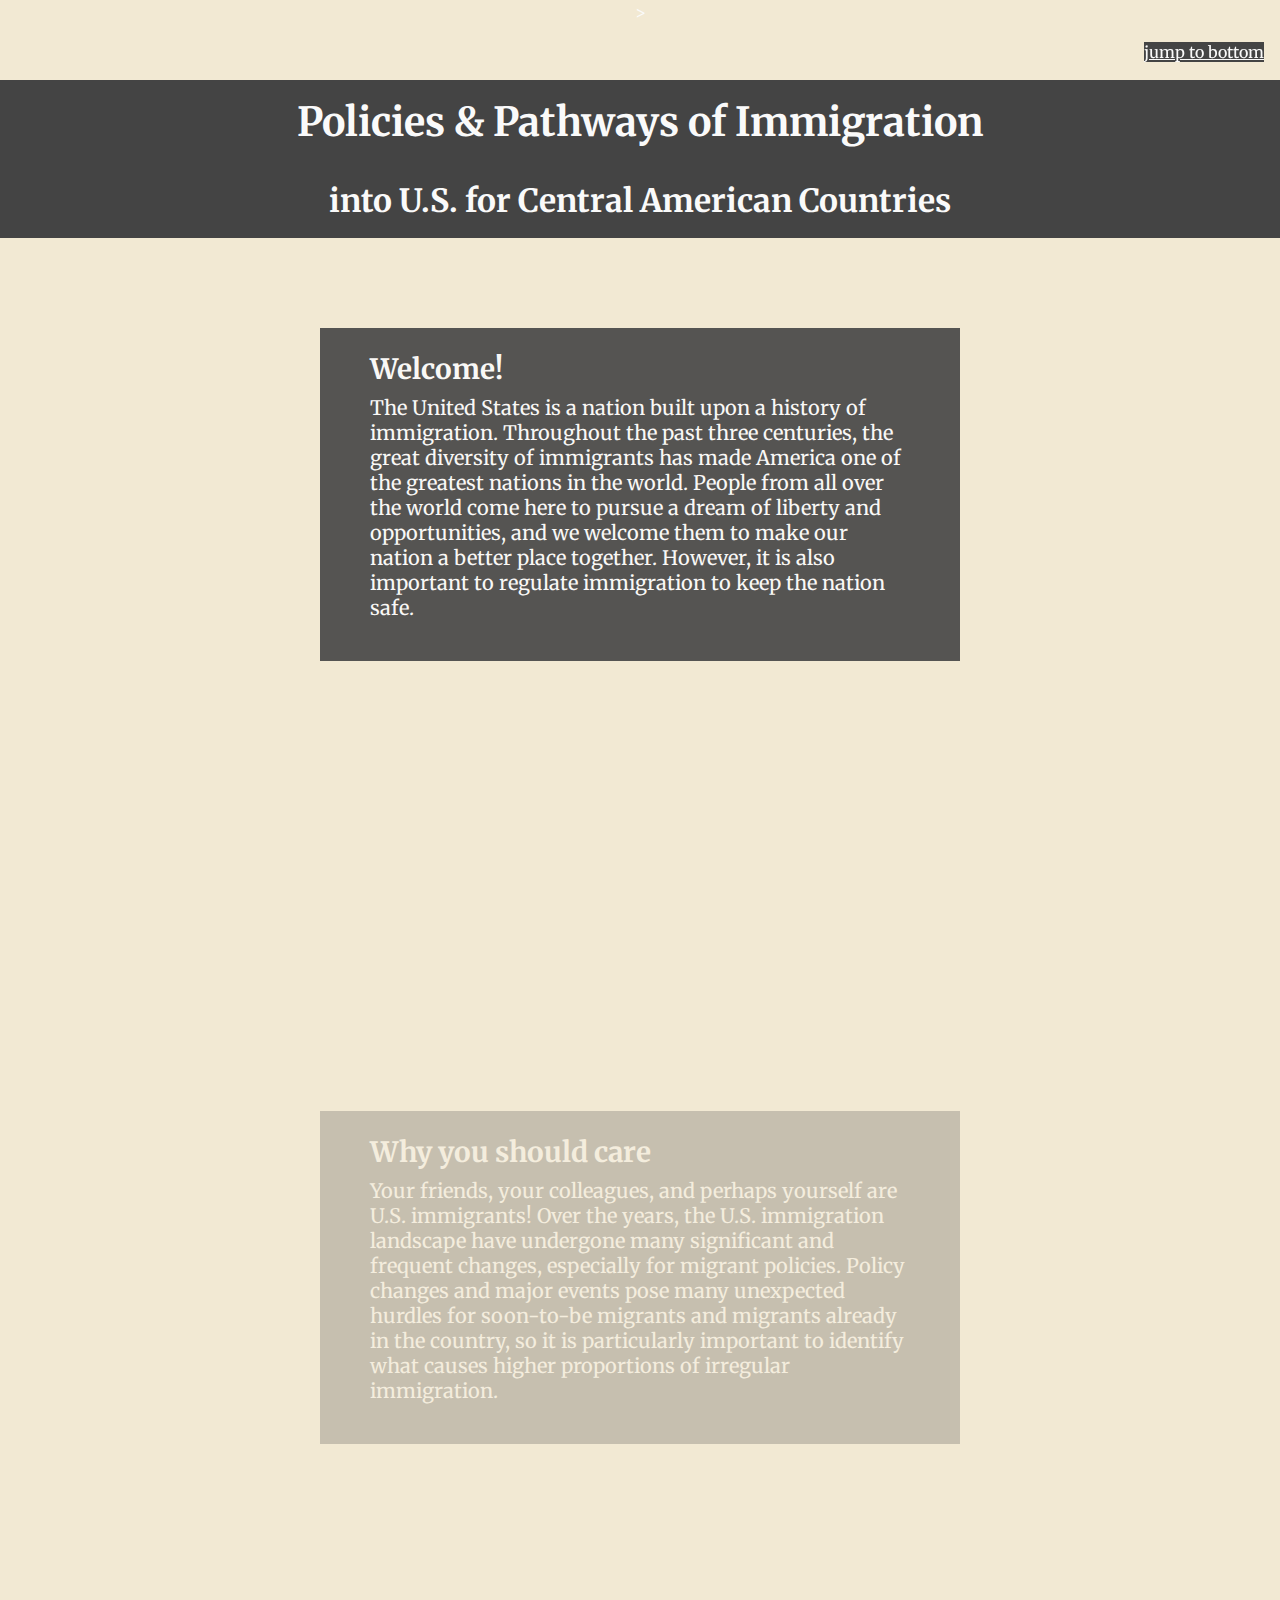
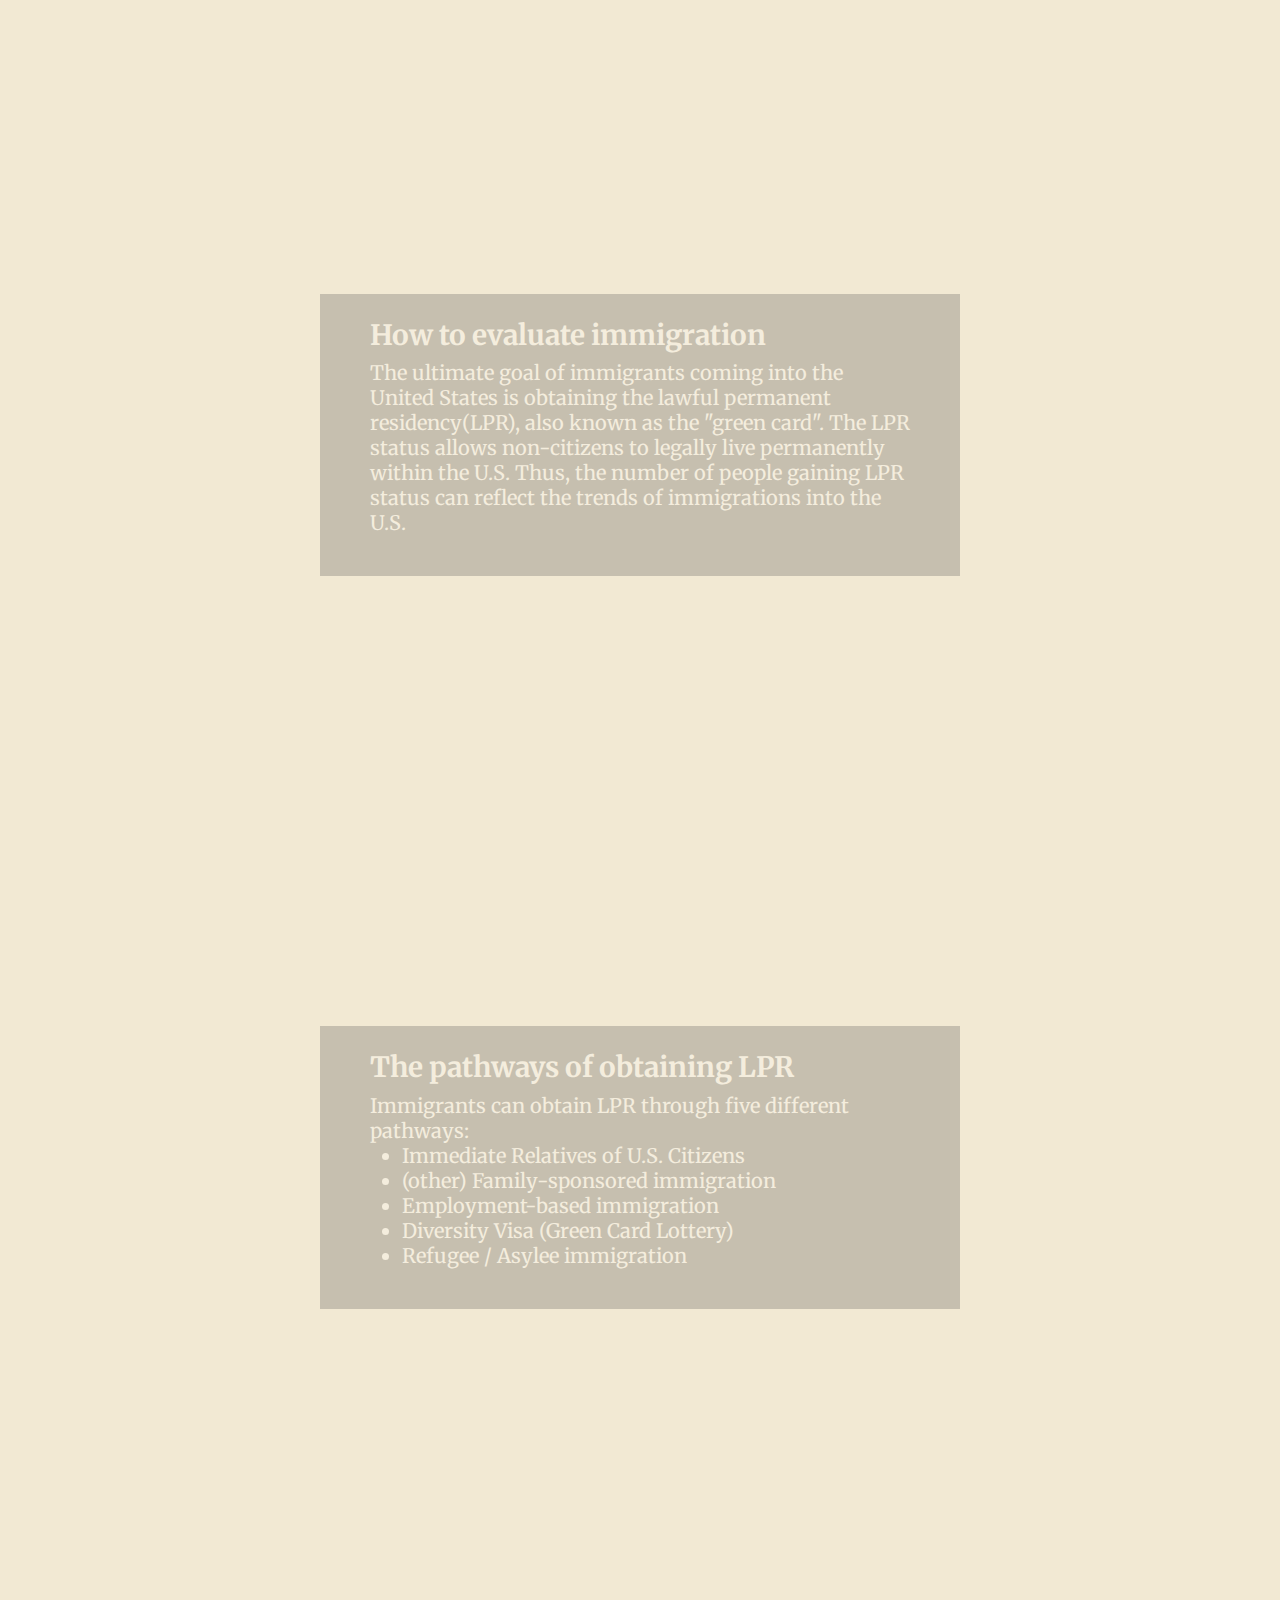
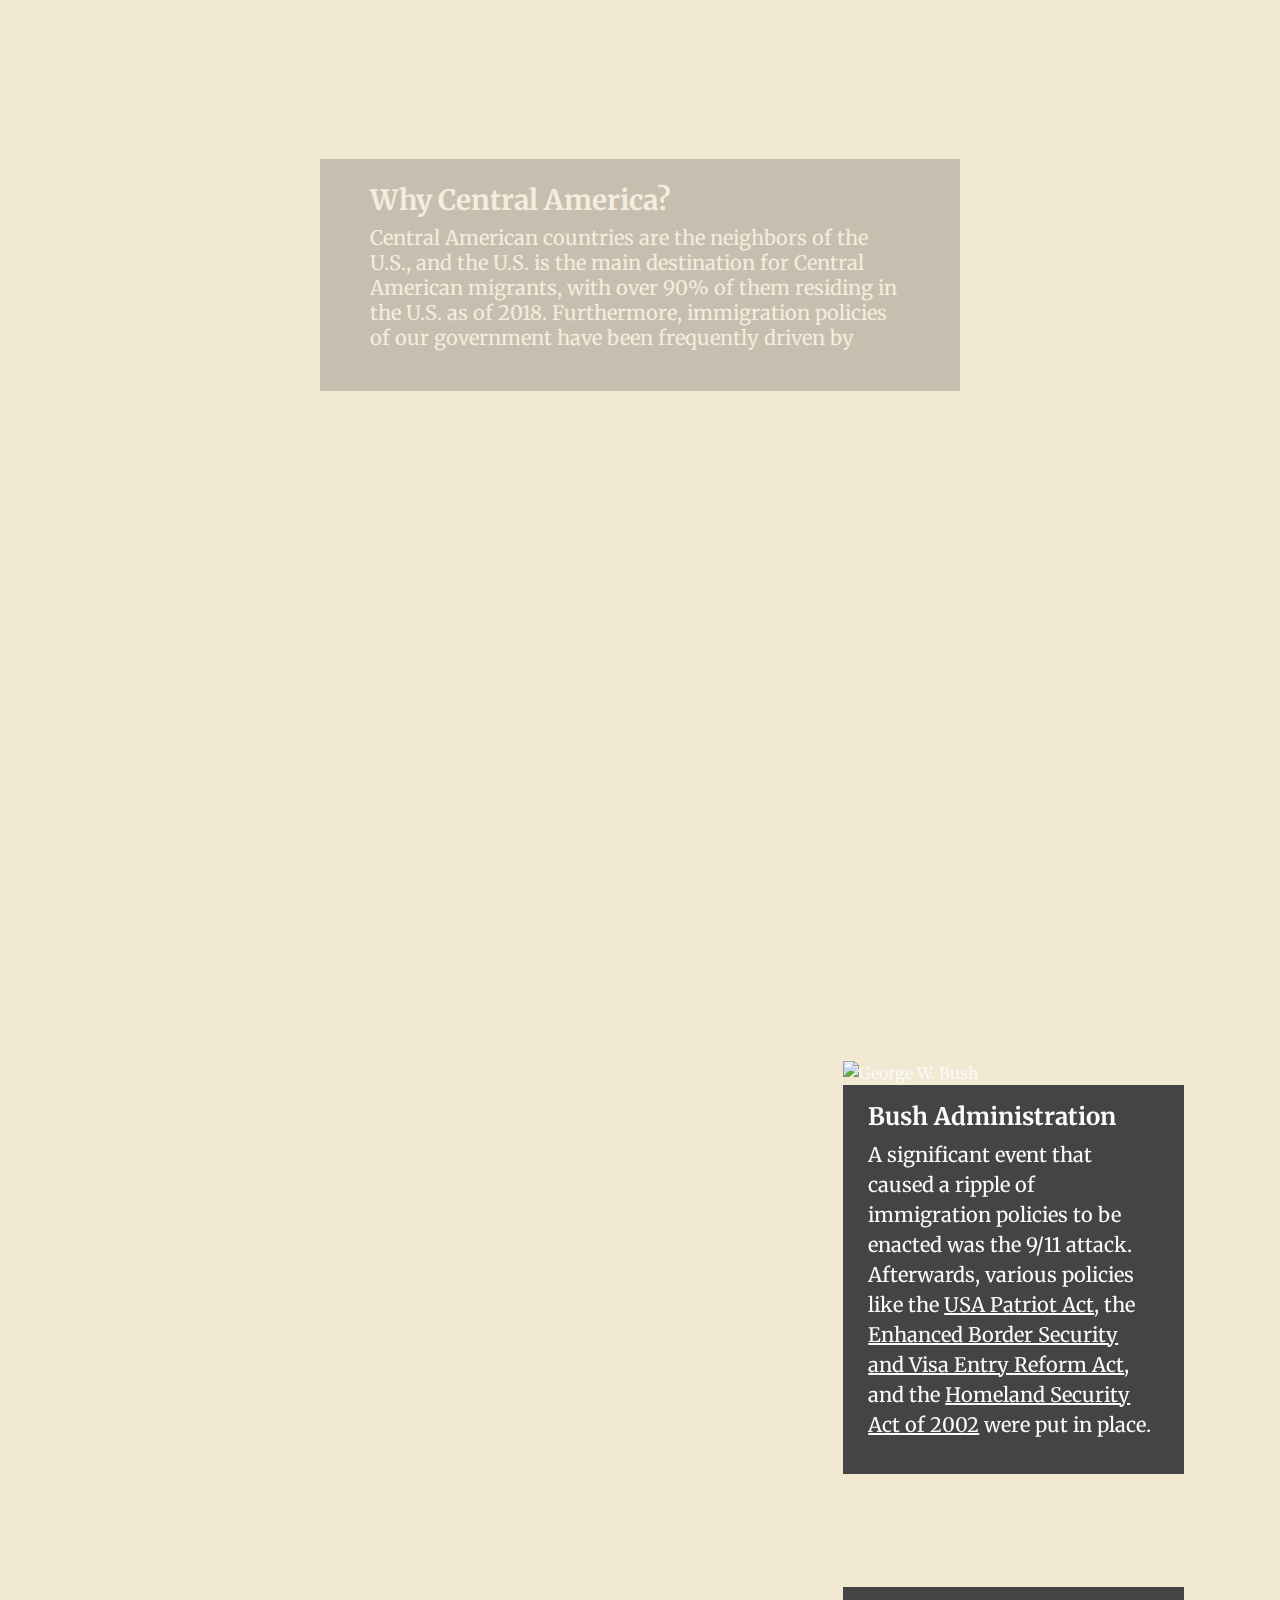
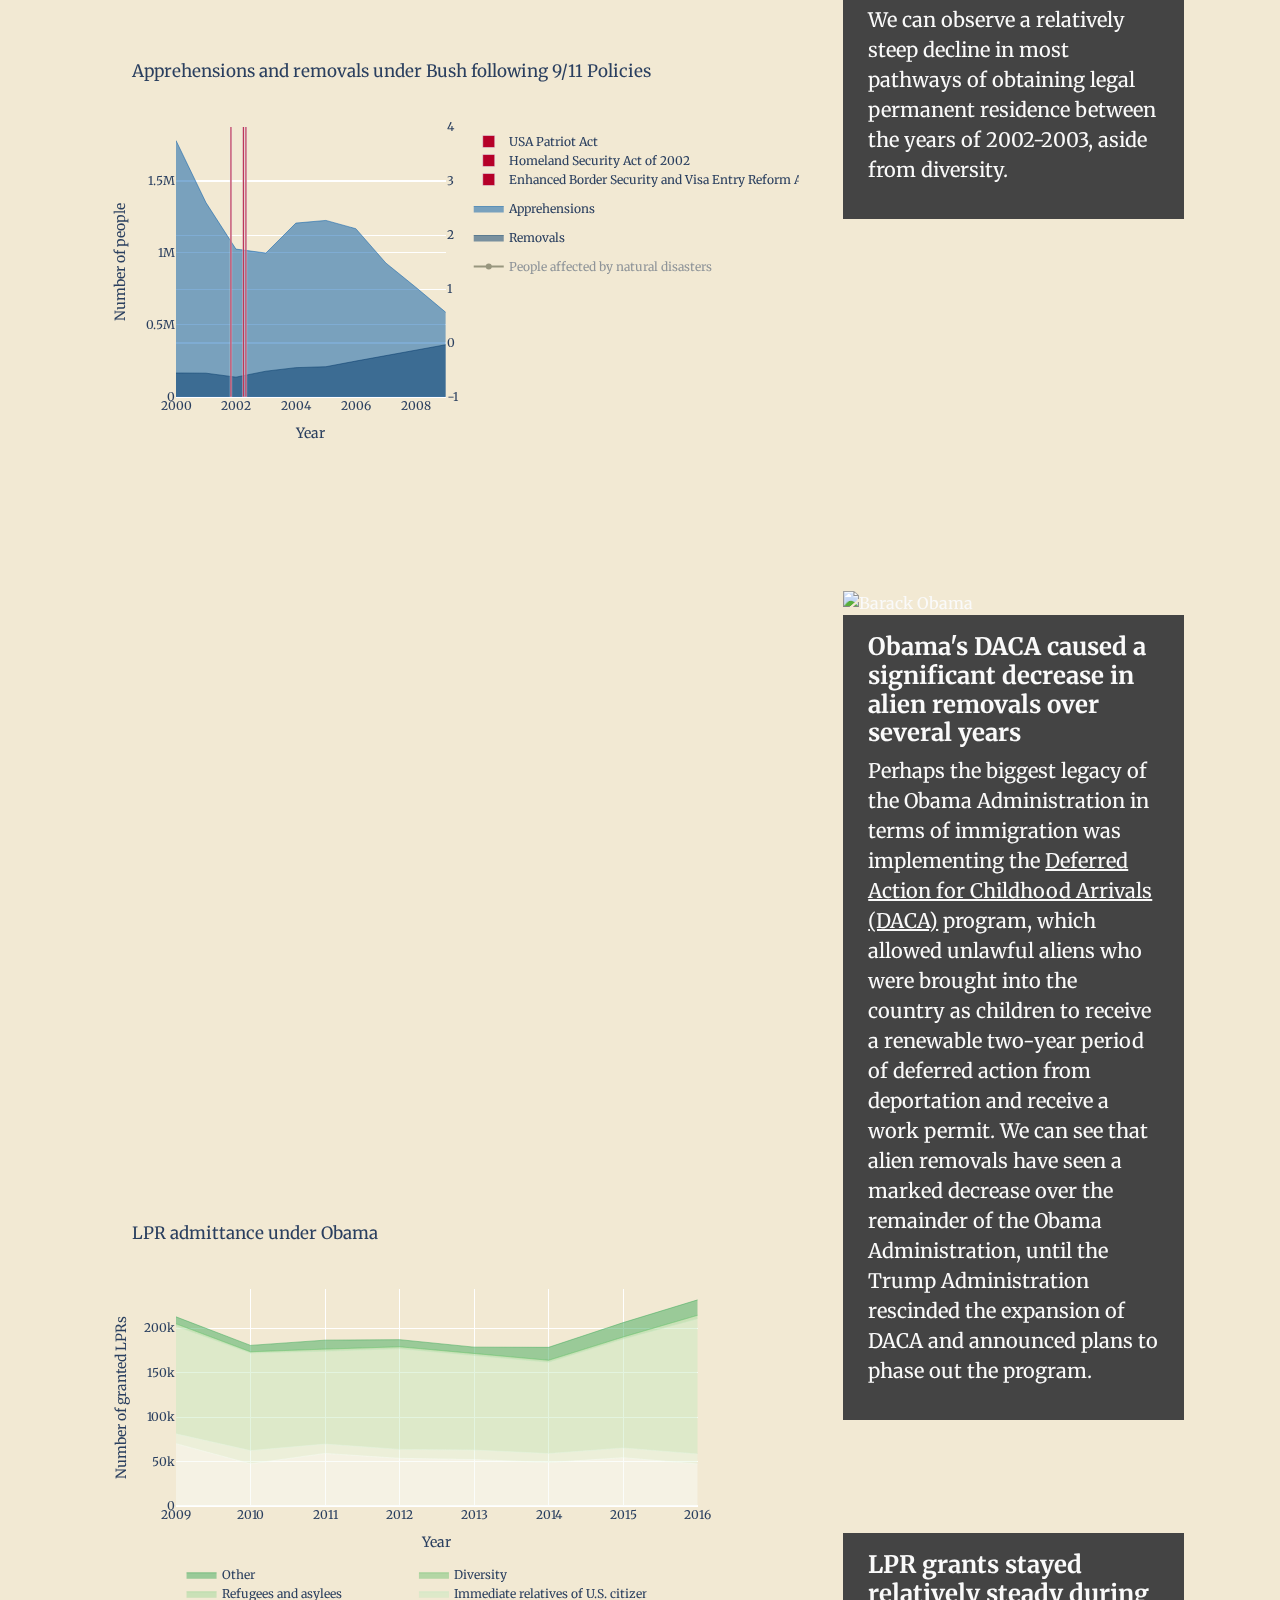
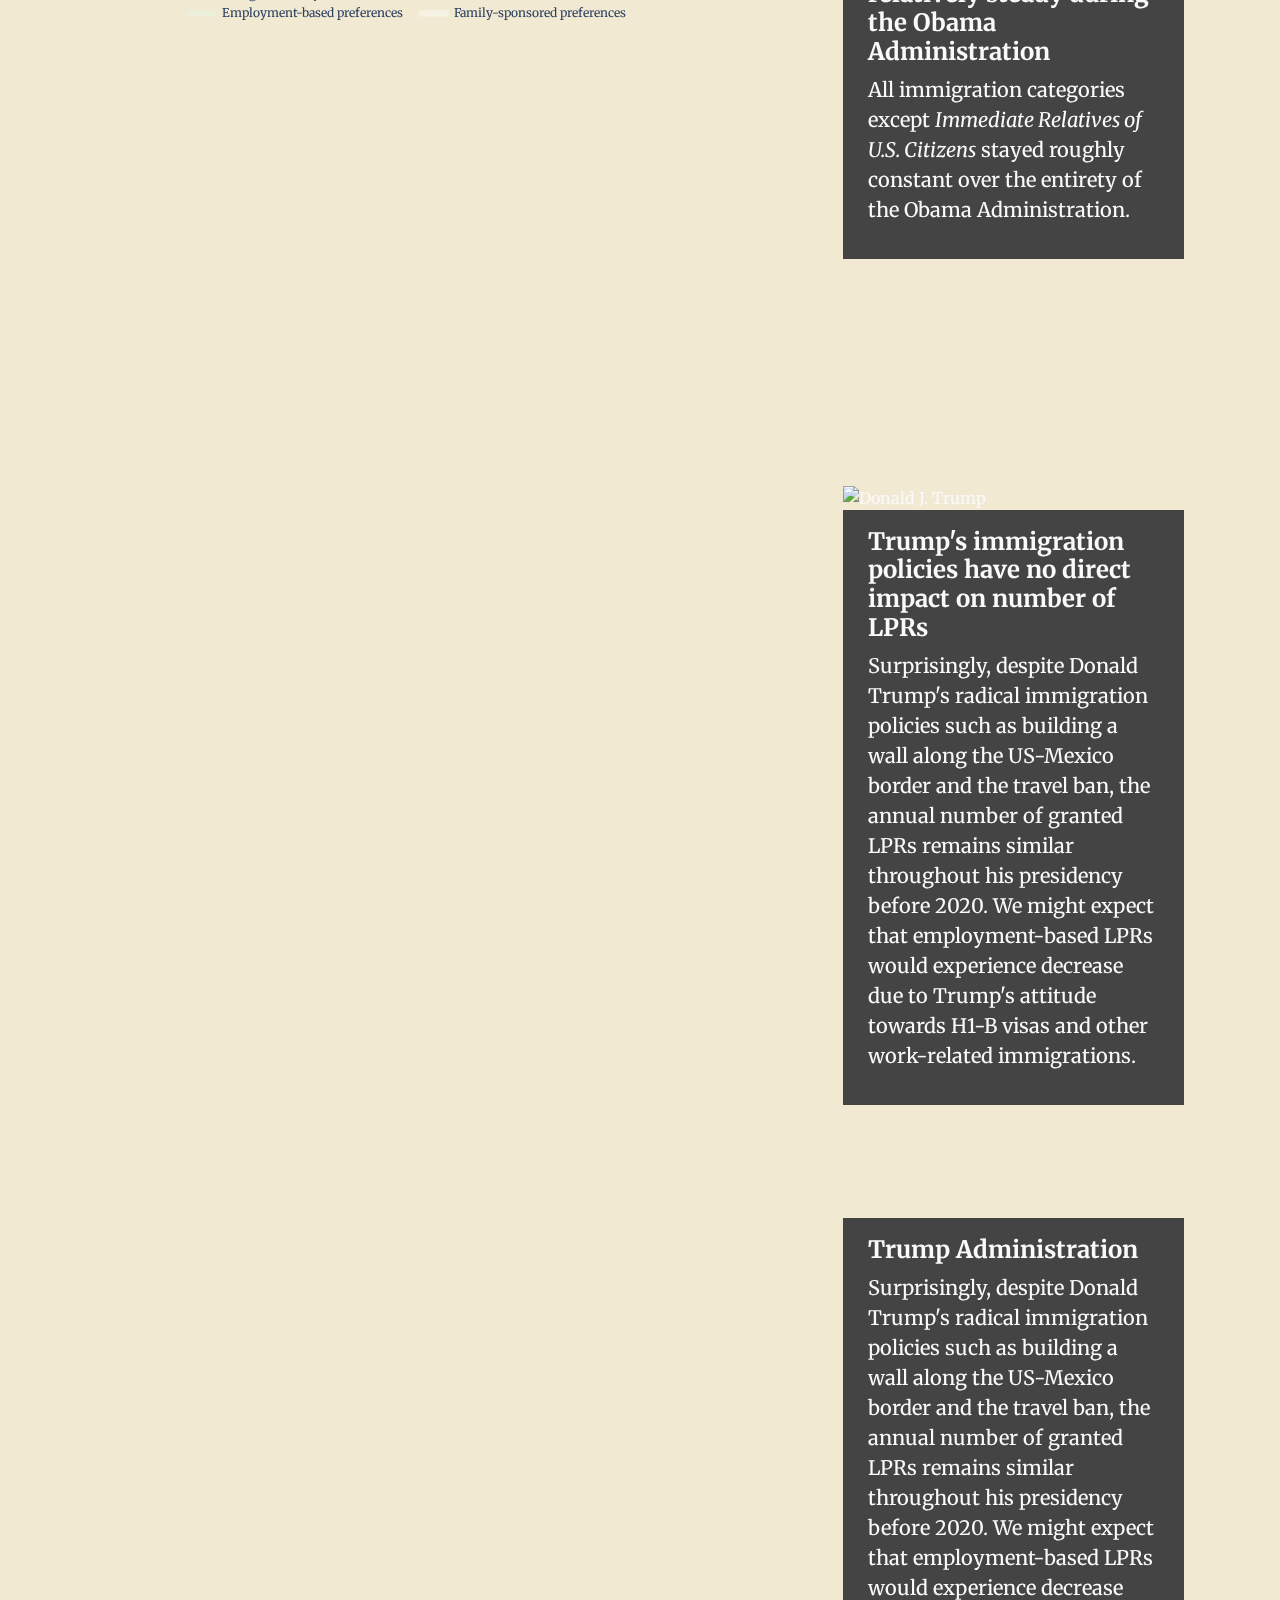
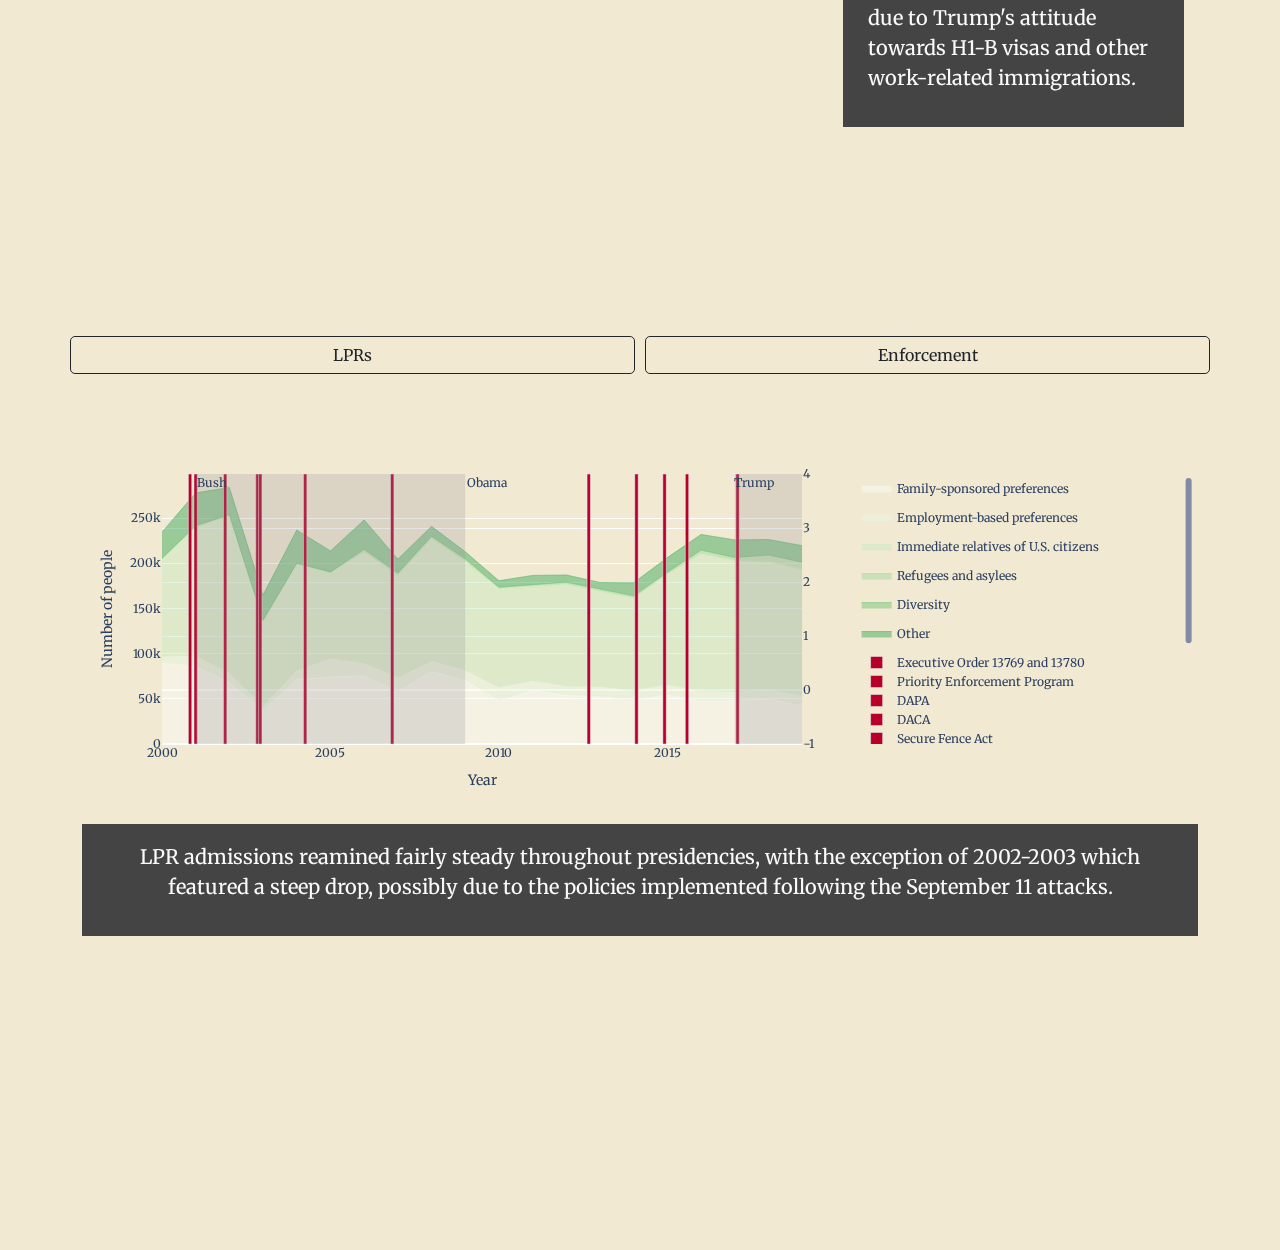
==== commit f16b1e3e: "stuff" ====
--- a/index.html
+++ b/index.html
@@ -39,21 +39,24 @@
             <div class="row scroll-1">
                 <div class="main-col col-8">
                     <div class="viz" id="viz-1">
-                        
-                        <div>                            <div id="65679b45-9582-431b-9fbf-34e8bfdd3561" class="plotly-graph-div" style="height:100%; width:100%;"></div>            <script type="text/javascript">                                    window.PLOTLYENV=window.PLOTLYENV || {};                                    if (document.getElementById("65679b45-9582-431b-9fbf-34e8bfdd3561")) {                    Plotly.newPlot(                        "65679b45-9582-431b-9fbf-34e8bfdd3561",                        [{"hovertemplate":"USA Patriot Act","marker":{"color":"#b60028"},"name":"USA Patriot Act","type":"bar","width":0.1,"x":[2001.8333333333333],"y":[283838.0]},{"hovertemplate":"Homeland Security Act of 2002","marker":{"color":"#b60028"},"name":"Homeland Security Act of 2002","type":"bar","width":0.1,"x":[2002.25],"y":[283838.0]},{"hovertemplate":"Enhanced Border Security and Visa Entry Reform Act","marker":{"color":"#b60028"},"name":"Enhanced Border Security and Visa Entry Reform Act","type":"bar","width":0.1,"x":[2002.3333333333333],"y":[283838.0]},{"line":{"color":"rgb(247,251,255)","width":0.5},"mode":"lines","name":"Family-sponsored preferences","stackgroup":"one","type":"scatter","x":[2000,2001,2002,2003,2004,2005,2006,2007,2008,2009],"y":[89289.0,85866.0,67779.0,37073.0,71258.0,74183.0,75271.0,58231.0,80076.0,70067.0]},{"line":{"color":"rgb(222,235,247)","width":0.5},"mode":"lines","name":"Employment-based preferences","stackgroup":"one","type":"scatter","x":[2000,2001,2002,2003,2004,2005,2006,2007,2008,2009],"y":[7628.0,11329.0,10199.0,4732.0,9668.0,20034.0,13696.0,15048.0,11475.0,11097.0]},{"line":{"color":"rgb(198,219,239)","width":0.5},"mode":"lines","name":"Immediate relatives of U.S. citizens","stackgroup":"one","type":"scatter","x":[2000,2001,2002,2003,2004,2005,2006,2007,2008,2009],"y":[107831.0,142965.0,174690.0,94224.0,118592.0,95379.0,123611.0,113487.0,135842.0,121005.0]},{"line":{"color":"rgb(158,202,225)","width":0.5},"mode":"lines","name":"Refugees and asylees","stackgroup":"one","type":"scatter","x":[2000,2001,2002,2003,2004,2005,2006,2007,2008,2009],"y":[526.0,1266.0,1105.0,864.0,512.0,683.0,2827.0,2431.0,2451.0,2762.0]},{"line":{"color":"rgb(107,174,214)","width":0.5},"mode":"lines","name":"Diversity","stackgroup":"one","type":"scatter","x":[2000,2001,2002,2003,2004,2005,2006,2007,2008,2009],"y":[151.0,88.0,25.0,54.0,28.0,41.0,61.0,57.0,93.0,56.0]},{"line":{"color":"rgb(66,146,198)","width":0.5},"mode":"lines","name":"Other","stackgroup":"one","type":"scatter","x":[2000,2001,2002,2003,2004,2005,2006,2007,2008,2009],"y":[29031.0,36393.0,30040.0,27907.0,36637.0,23332.0,32438.0,15312.0,10886.0,7791.0]},{"name":"People affected by natural disasters","type":"scatter","x":[2000,2001,2002,2003,2004,2005,2006,2007,2008,2009],"xaxis":"x","y":[158574.0,2636465.0,866486.0,300118.0,173804.0,3681010.0,297423.0,2162884.0,1354347.0,3171027.0],"yaxis":"y2"}],                        {"paper_bgcolor":"rgba(0, 0, 0, 0)","plot_bgcolor":"rgba(0, 0, 0, 0)","template":{"data":{"bar":[{"error_x":{"color":"#2a3f5f"},"error_y":{"color":"#2a3f5f"},"marker":{"line":{"color":"#E5ECF6","width":0.5},"pattern":{"fillmode":"overlay","size":10,"solidity":0.2}},"type":"bar"}],"barpolar":[{"marker":{"line":{"color":"#E5ECF6","width":0.5},"pattern":{"fillmode":"overlay","size":10,"solidity":0.2}},"type":"barpolar"}],"carpet":[{"aaxis":{"endlinecolor":"#2a3f5f","gridcolor":"white","linecolor":"white","minorgridcolor":"white","startlinecolor":"#2a3f5f"},"baxis":{"endlinecolor":"#2a3f5f","gridcolor":"white","linecolor":"white","minorgridcolor":"white","startlinecolor":"#2a3f5f"},"type":"carpet"}],"choropleth":[{"colorbar":{"outlinewidth":0,"ticks":""},"type":"choropleth"}],"contour":[{"colorbar":{"outlinewidth":0,"ticks":""},"colorscale":[[0.0,"#0d0887"],[0.1111111111111111,"#46039f"],[0.2222222222222222,"#7201a8"],[0.3333333333333333,"#9c179e"],[0.4444444444444444,"#bd3786"],[0.5555555555555556,"#d8576b"],[0.6666666666666666,"#ed7953"],[0.7777777777777778,"#fb9f3a"],[0.8888888888888888,"#fdca26"],[1.0,"#f0f921"]],"type":"contour"}],"contourcarpet":[{"colorbar":{"outlinewidth":0,"ticks":""},"type":"contourcarpet"}],"heatmap":[{"colorbar":{"outlinewidth":0,"ticks":""},"colorscale":[[0.0,"#0d0887"],[0.1111111111111111,"#46039f"],[0.2222222222222222,"#7201a8"],[0.3333333333333333,"#9c179e"],[0.4444444444444444,"#bd3786"],[0.5555555555555556,"#d8576b"],[0.6666666666666666,"#ed7953"],[0.7777777777777778,"#fb9f3a"],[0.8888888888888888,"#fdca26"],[1.0,"#f0f921"]],"type":"heatmap"}],"heatmapgl":[{"colorbar":{"outlinewidth":0,"ticks":""},"colorscale":[[0.0,"#0d0887"],[0.1111111111111111,"#46039f"],[0.2222222222222222,"#7201a8"],[0.3333333333333333,"#9c179e"],[0.4444444444444444,"#bd3786"],[0.5555555555555556,"#d8576b"],[0.6666666666666666,"#ed7953"],[0.7777777777777778,"#fb9f3a"],[0.8888888888888888,"#fdca26"],[1.0,"#f0f921"]],"type":"heatmapgl"}],"histogram":[{"marker":{"pattern":{"fillmode":"overlay","size":10,"solidity":0.2}},"type":"histogram"}],"histogram2d":[{"colorbar":{"outlinewidth":0,"ticks":""},"colorscale":[[0.0,"#0d0887"],[0.1111111111111111,"#46039f"],[0.2222222222222222,"#7201a8"],[0.3333333333333333,"#9c179e"],[0.4444444444444444,"#bd3786"],[0.5555555555555556,"#d8576b"],[0.6666666666666666,"#ed7953"],[0.7777777777777778,"#fb9f3a"],[0.8888888888888888,"#fdca26"],[1.0,"#f0f921"]],"type":"histogram2d"}],"histogram2dcontour":[{"colorbar":{"outlinewidth":0,"ticks":""},"colorscale":[[0.0,"#0d0887"],[0.1111111111111111,"#46039f"],[0.2222222222222222,"#7201a8"],[0.3333333333333333,"#9c179e"],[0.4444444444444444,"#bd3786"],[0.5555555555555556,"#d8576b"],[0.6666666666666666,"#ed7953"],[0.7777777777777778,"#fb9f3a"],[0.8888888888888888,"#fdca26"],[1.0,"#f0f921"]],"type":"histogram2dcontour"}],"mesh3d":[{"colorbar":{"outlinewidth":0,"ticks":""},"type":"mesh3d"}],"parcoords":[{"line":{"colorbar":{"outlinewidth":0,"ticks":""}},"type":"parcoords"}],"pie":[{"automargin":true,"type":"pie"}],"scatter":[{"marker":{"colorbar":{"outlinewidth":0,"ticks":""}},"type":"scatter"}],"scatter3d":[{"line":{"colorbar":{"outlinewidth":0,"ticks":""}},"marker":{"colorbar":{"outlinewidth":0,"ticks":""}},"type":"scatter3d"}],"scattercarpet":[{"marker":{"colorbar":{"outlinewidth":0,"ticks":""}},"type":"scattercarpet"}],"scattergeo":[{"marker":{"colorbar":{"outlinewidth":0,"ticks":""}},"type":"scattergeo"}],"scattergl":[{"marker":{"colorbar":{"outlinewidth":0,"ticks":""}},"type":"scattergl"}],"scattermapbox":[{"marker":{"colorbar":{"outlinewidth":0,"ticks":""}},"type":"scattermapbox"}],"scatterpolar":[{"marker":{"colorbar":{"outlinewidth":0,"ticks":""}},"type":"scatterpolar"}],"scatterpolargl":[{"marker":{"colorbar":{"outlinewidth":0,"ticks":""}},"type":"scatterpolargl"}],"scatterternary":[{"marker":{"colorbar":{"outlinewidth":0,"ticks":""}},"type":"scatterternary"}],"surface":[{"colorbar":{"outlinewidth":0,"ticks":""},"colorscale":[[0.0,"#0d0887"],[0.1111111111111111,"#46039f"],[0.2222222222222222,"#7201a8"],[0.3333333333333333,"#9c179e"],[0.4444444444444444,"#bd3786"],[0.5555555555555556,"#d8576b"],[0.6666666666666666,"#ed7953"],[0.7777777777777778,"#fb9f3a"],[0.8888888888888888,"#fdca26"],[1.0,"#f0f921"]],"type":"surface"}],"table":[{"cells":{"fill":{"color":"#EBF0F8"},"line":{"color":"white"}},"header":{"fill":{"color":"#C8D4E3"},"line":{"color":"white"}},"type":"table"}]},"layout":{"annotationdefaults":{"arrowcolor":"#2a3f5f","arrowhead":0,"arrowwidth":1},"autotypenumbers":"strict","coloraxis":{"colorbar":{"outlinewidth":0,"ticks":""}},"colorscale":{"diverging":[[0,"#8e0152"],[0.1,"#c51b7d"],[0.2,"#de77ae"],[0.3,"#f1b6da"],[0.4,"#fde0ef"],[0.5,"#f7f7f7"],[0.6,"#e6f5d0"],[0.7,"#b8e186"],[0.8,"#7fbc41"],[0.9,"#4d9221"],[1,"#276419"]],"sequential":[[0.0,"#0d0887"],[0.1111111111111111,"#46039f"],[0.2222222222222222,"#7201a8"],[0.3333333333333333,"#9c179e"],[0.4444444444444444,"#bd3786"],[0.5555555555555556,"#d8576b"],[0.6666666666666666,"#ed7953"],[0.7777777777777778,"#fb9f3a"],[0.8888888888888888,"#fdca26"],[1.0,"#f0f921"]],"sequentialminus":[[0.0,"#0d0887"],[0.1111111111111111,"#46039f"],[0.2222222222222222,"#7201a8"],[0.3333333333333333,"#9c179e"],[0.4444444444444444,"#bd3786"],[0.5555555555555556,"#d8576b"],[0.6666666666666666,"#ed7953"],[0.7777777777777778,"#fb9f3a"],[0.8888888888888888,"#fdca26"],[1.0,"#f0f921"]]},"colorway":["#636efa","#EF553B","#00cc96","#ab63fa","#FFA15A","#19d3f3","#FF6692","#B6E880","#FF97FF","#FECB52"],"font":{"color":"#2a3f5f"},"geo":{"bgcolor":"white","lakecolor":"white","landcolor":"#E5ECF6","showlakes":true,"showland":true,"subunitcolor":"white"},"hoverlabel":{"align":"left"},"hovermode":"closest","mapbox":{"style":"light"},"paper_bgcolor":"white","plot_bgcolor":"#E5ECF6","polar":{"angularaxis":{"gridcolor":"white","linecolor":"white","ticks":""},"bgcolor":"#E5ECF6","radialaxis":{"gridcolor":"white","linecolor":"white","ticks":""}},"scene":{"xaxis":{"backgroundcolor":"#E5ECF6","gridcolor":"white","gridwidth":2,"linecolor":"white","showbackground":true,"ticks":"","zerolinecolor":"white"},"yaxis":{"backgroundcolor":"#E5ECF6","gridcolor":"white","gridwidth":2,"linecolor":"white","showbackground":true,"ticks":"","zerolinecolor":"white"},"zaxis":{"backgroundcolor":"#E5ECF6","gridcolor":"white","gridwidth":2,"linecolor":"white","showbackground":true,"ticks":"","zerolinecolor":"white"}},"shapedefaults":{"line":{"color":"#2a3f5f"}},"ternary":{"aaxis":{"gridcolor":"white","linecolor":"white","ticks":""},"baxis":{"gridcolor":"white","linecolor":"white","ticks":""},"bgcolor":"#E5ECF6","caxis":{"gridcolor":"white","linecolor":"white","ticks":""}},"title":{"x":0.05},"xaxis":{"automargin":true,"gridcolor":"white","linecolor":"white","ticks":"","title":{"standoff":15},"zerolinecolor":"white","zerolinewidth":2},"yaxis":{"automargin":true,"gridcolor":"white","linecolor":"white","ticks":"","title":{"standoff":15},"zerolinecolor":"white","zerolinewidth":2}}},"title":{"text":"LPR admittance under Bush following 9/11 Policies"},"xaxis":{"anchor":"y","domain":[0.0,0.94]},"yaxis":{"anchor":"x","domain":[0.0,1.0]},"yaxis2":{"anchor":"x","overlaying":"y","side":"right"}},                        {"responsive": true}                    )                };                            </script>        </div>
+                        <div>                            <div id="ca5d85ba-de31-4fa1-a31c-0e0fd14452c4" class="plotly-graph-div" style="height:100%; width:100%;"></div>            <script type="text/javascript">                                    window.PLOTLYENV=window.PLOTLYENV || {};                                    if (document.getElementById("ca5d85ba-de31-4fa1-a31c-0e0fd14452c4")) {                    Plotly.newPlot(                        "ca5d85ba-de31-4fa1-a31c-0e0fd14452c4",                        [{"hovertemplate":"USA Patriot Act","legendgroup":"Policies","marker":{"color":"#b60028"},"name":"USA Patriot Act","type":"bar","width":0.05,"x":[2001.8333333333333],"y":[10],"yaxis":"y3"},{"hovertemplate":"Homeland Security Act of 2002","legendgroup":"Policies","marker":{"color":"#b60028"},"name":"Homeland Security Act of 2002","type":"bar","width":0.05,"x":[2002.25],"y":[10],"yaxis":"y3"},{"hovertemplate":"Enhanced Border Security and Visa Entry Reform Act","legendgroup":"Policies","marker":{"color":"#b60028"},"name":"Enhanced Border Security and Visa Entry Reform Act","type":"bar","width":0.05,"x":[2002.3333333333333],"y":[10],"yaxis":"y3"},{"line":{"color":"rgb(247,252,245)","width":0.5},"mode":"lines","name":"Family-sponsored preferences","stackgroup":"one","type":"scatter","x":[2000,2001,2002,2003,2004,2005,2006,2007,2008,2009],"y":[89289.0,85866.0,67779.0,37073.0,71258.0,74183.0,75271.0,58231.0,80076.0,70067.0]},{"line":{"color":"rgb(229,245,224)","width":0.5},"mode":"lines","name":"Employment-based preferences","stackgroup":"one","type":"scatter","x":[2000,2001,2002,2003,2004,2005,2006,2007,2008,2009],"y":[7628.0,11329.0,10199.0,4732.0,9668.0,20034.0,13696.0,15048.0,11475.0,11097.0]},{"line":{"color":"rgb(199,233,192)","width":0.5},"mode":"lines","name":"Immediate relatives of U.S. citizens","stackgroup":"one","type":"scatter","x":[2000,2001,2002,2003,2004,2005,2006,2007,2008,2009],"y":[107831.0,142965.0,174690.0,94224.0,118592.0,95379.0,123611.0,113487.0,135842.0,121005.0]},{"line":{"color":"rgb(161,217,155)","width":0.5},"mode":"lines","name":"Refugees and asylees","stackgroup":"one","type":"scatter","x":[2000,2001,2002,2003,2004,2005,2006,2007,2008,2009],"y":[526.0,1266.0,1105.0,864.0,512.0,683.0,2827.0,2431.0,2451.0,2762.0]},{"line":{"color":"rgb(116,196,118)","width":0.5},"mode":"lines","name":"Diversity","stackgroup":"one","type":"scatter","x":[2000,2001,2002,2003,2004,2005,2006,2007,2008,2009],"y":[151.0,88.0,25.0,54.0,28.0,41.0,61.0,57.0,93.0,56.0]},{"line":{"color":"rgb(65,171,93)","width":0.5},"mode":"lines","name":"Other","stackgroup":"one","type":"scatter","x":[2000,2001,2002,2003,2004,2005,2006,2007,2008,2009],"y":[29031.0,36393.0,30040.0,27907.0,36637.0,23332.0,32438.0,15312.0,10886.0,7791.0]},{"name":"People affected by natural disasters","type":"scatter","visible":"legendonly","x":[2000,2001,2002,2003,2004,2005,2006,2007,2008,2009],"xaxis":"x","y":[158574.0,2636465.0,866486.0,300118.0,173804.0,3681010.0,297423.0,2162884.0,1354347.0,3171027.0],"yaxis":"y2"}],                        {"paper_bgcolor":"rgba(0, 0, 0, 0)","plot_bgcolor":"rgba(0, 0, 0, 0)","template":{"data":{"bar":[{"error_x":{"color":"#2a3f5f"},"error_y":{"color":"#2a3f5f"},"marker":{"line":{"color":"#E5ECF6","width":0.5},"pattern":{"fillmode":"overlay","size":10,"solidity":0.2}},"type":"bar"}],"barpolar":[{"marker":{"line":{"color":"#E5ECF6","width":0.5},"pattern":{"fillmode":"overlay","size":10,"solidity":0.2}},"type":"barpolar"}],"carpet":[{"aaxis":{"endlinecolor":"#2a3f5f","gridcolor":"white","linecolor":"white","minorgridcolor":"white","startlinecolor":"#2a3f5f"},"baxis":{"endlinecolor":"#2a3f5f","gridcolor":"white","linecolor":"white","minorgridcolor":"white","startlinecolor":"#2a3f5f"},"type":"carpet"}],"choropleth":[{"colorbar":{"outlinewidth":0,"ticks":""},"type":"choropleth"}],"contour":[{"colorbar":{"outlinewidth":0,"ticks":""},"colorscale":[[0.0,"#0d0887"],[0.1111111111111111,"#46039f"],[0.2222222222222222,"#7201a8"],[0.3333333333333333,"#9c179e"],[0.4444444444444444,"#bd3786"],[0.5555555555555556,"#d8576b"],[0.6666666666666666,"#ed7953"],[0.7777777777777778,"#fb9f3a"],[0.8888888888888888,"#fdca26"],[1.0,"#f0f921"]],"type":"contour"}],"contourcarpet":[{"colorbar":{"outlinewidth":0,"ticks":""},"type":"contourcarpet"}],"heatmap":[{"colorbar":{"outlinewidth":0,"ticks":""},"colorscale":[[0.0,"#0d0887"],[0.1111111111111111,"#46039f"],[0.2222222222222222,"#7201a8"],[0.3333333333333333,"#9c179e"],[0.4444444444444444,"#bd3786"],[0.5555555555555556,"#d8576b"],[0.6666666666666666,"#ed7953"],[0.7777777777777778,"#fb9f3a"],[0.8888888888888888,"#fdca26"],[1.0,"#f0f921"]],"type":"heatmap"}],"heatmapgl":[{"colorbar":{"outlinewidth":0,"ticks":""},"colorscale":[[0.0,"#0d0887"],[0.1111111111111111,"#46039f"],[0.2222222222222222,"#7201a8"],[0.3333333333333333,"#9c179e"],[0.4444444444444444,"#bd3786"],[0.5555555555555556,"#d8576b"],[0.6666666666666666,"#ed7953"],[0.7777777777777778,"#fb9f3a"],[0.8888888888888888,"#fdca26"],[1.0,"#f0f921"]],"type":"heatmapgl"}],"histogram":[{"marker":{"pattern":{"fillmode":"overlay","size":10,"solidity":0.2}},"type":"histogram"}],"histogram2d":[{"colorbar":{"outlinewidth":0,"ticks":""},"colorscale":[[0.0,"#0d0887"],[0.1111111111111111,"#46039f"],[0.2222222222222222,"#7201a8"],[0.3333333333333333,"#9c179e"],[0.4444444444444444,"#bd3786"],[0.5555555555555556,"#d8576b"],[0.6666666666666666,"#ed7953"],[0.7777777777777778,"#fb9f3a"],[0.8888888888888888,"#fdca26"],[1.0,"#f0f921"]],"type":"histogram2d"}],"histogram2dcontour":[{"colorbar":{"outlinewidth":0,"ticks":""},"colorscale":[[0.0,"#0d0887"],[0.1111111111111111,"#46039f"],[0.2222222222222222,"#7201a8"],[0.3333333333333333,"#9c179e"],[0.4444444444444444,"#bd3786"],[0.5555555555555556,"#d8576b"],[0.6666666666666666,"#ed7953"],[0.7777777777777778,"#fb9f3a"],[0.8888888888888888,"#fdca26"],[1.0,"#f0f921"]],"type":"histogram2dcontour"}],"mesh3d":[{"colorbar":{"outlinewidth":0,"ticks":""},"type":"mesh3d"}],"parcoords":[{"line":{"colorbar":{"outlinewidth":0,"ticks":""}},"type":"parcoords"}],"pie":[{"automargin":true,"type":"pie"}],"scatter":[{"marker":{"colorbar":{"outlinewidth":0,"ticks":""}},"type":"scatter"}],"scatter3d":[{"line":{"colorbar":{"outlinewidth":0,"ticks":""}},"marker":{"colorbar":{"outlinewidth":0,"ticks":""}},"type":"scatter3d"}],"scattercarpet":[{"marker":{"colorbar":{"outlinewidth":0,"ticks":""}},"type":"scattercarpet"}],"scattergeo":[{"marker":{"colorbar":{"outlinewidth":0,"ticks":""}},"type":"scattergeo"}],"scattergl":[{"marker":{"colorbar":{"outlinewidth":0,"ticks":""}},"type":"scattergl"}],"scattermapbox":[{"marker":{"colorbar":{"outlinewidth":0,"ticks":""}},"type":"scattermapbox"}],"scatterpolar":[{"marker":{"colorbar":{"outlinewidth":0,"ticks":""}},"type":"scatterpolar"}],"scatterpolargl":[{"marker":{"colorbar":{"outlinewidth":0,"ticks":""}},"type":"scatterpolargl"}],"scatterternary":[{"marker":{"colorbar":{"outlinewidth":0,"ticks":""}},"type":"scatterternary"}],"surface":[{"colorbar":{"outlinewidth":0,"ticks":""},"colorscale":[[0.0,"#0d0887"],[0.1111111111111111,"#46039f"],[0.2222222222222222,"#7201a8"],[0.3333333333333333,"#9c179e"],[0.4444444444444444,"#bd3786"],[0.5555555555555556,"#d8576b"],[0.6666666666666666,"#ed7953"],[0.7777777777777778,"#fb9f3a"],[0.8888888888888888,"#fdca26"],[1.0,"#f0f921"]],"type":"surface"}],"table":[{"cells":{"fill":{"color":"#EBF0F8"},"line":{"color":"white"}},"header":{"fill":{"color":"#C8D4E3"},"line":{"color":"white"}},"type":"table"}]},"layout":{"annotationdefaults":{"arrowcolor":"#2a3f5f","arrowhead":0,"arrowwidth":1},"autotypenumbers":"strict","coloraxis":{"colorbar":{"outlinewidth":0,"ticks":""}},"colorscale":{"diverging":[[0,"#8e0152"],[0.1,"#c51b7d"],[0.2,"#de77ae"],[0.3,"#f1b6da"],[0.4,"#fde0ef"],[0.5,"#f7f7f7"],[0.6,"#e6f5d0"],[0.7,"#b8e186"],[0.8,"#7fbc41"],[0.9,"#4d9221"],[1,"#276419"]],"sequential":[[0.0,"#0d0887"],[0.1111111111111111,"#46039f"],[0.2222222222222222,"#7201a8"],[0.3333333333333333,"#9c179e"],[0.4444444444444444,"#bd3786"],[0.5555555555555556,"#d8576b"],[0.6666666666666666,"#ed7953"],[0.7777777777777778,"#fb9f3a"],[0.8888888888888888,"#fdca26"],[1.0,"#f0f921"]],"sequentialminus":[[0.0,"#0d0887"],[0.1111111111111111,"#46039f"],[0.2222222222222222,"#7201a8"],[0.3333333333333333,"#9c179e"],[0.4444444444444444,"#bd3786"],[0.5555555555555556,"#d8576b"],[0.6666666666666666,"#ed7953"],[0.7777777777777778,"#fb9f3a"],[0.8888888888888888,"#fdca26"],[1.0,"#f0f921"]]},"colorway":["#636efa","#EF553B","#00cc96","#ab63fa","#FFA15A","#19d3f3","#FF6692","#B6E880","#FF97FF","#FECB52"],"font":{"color":"#2a3f5f"},"geo":{"bgcolor":"white","lakecolor":"white","landcolor":"#E5ECF6","showlakes":true,"showland":true,"subunitcolor":"white"},"hoverlabel":{"align":"left"},"hovermode":"closest","mapbox":{"style":"light"},"paper_bgcolor":"white","plot_bgcolor":"#E5ECF6","polar":{"angularaxis":{"gridcolor":"white","linecolor":"white","ticks":""},"bgcolor":"#E5ECF6","radialaxis":{"gridcolor":"white","linecolor":"white","ticks":""}},"scene":{"xaxis":{"backgroundcolor":"#E5ECF6","gridcolor":"white","gridwidth":2,"linecolor":"white","showbackground":true,"ticks":"","zerolinecolor":"white"},"yaxis":{"backgroundcolor":"#E5ECF6","gridcolor":"white","gridwidth":2,"linecolor":"white","showbackground":true,"ticks":"","zerolinecolor":"white"},"zaxis":{"backgroundcolor":"#E5ECF6","gridcolor":"white","gridwidth":2,"linecolor":"white","showbackground":true,"ticks":"","zerolinecolor":"white"}},"shapedefaults":{"line":{"color":"#2a3f5f"}},"ternary":{"aaxis":{"gridcolor":"white","linecolor":"white","ticks":""},"baxis":{"gridcolor":"white","linecolor":"white","ticks":""},"bgcolor":"#E5ECF6","caxis":{"gridcolor":"white","linecolor":"white","ticks":""}},"title":{"x":0.05},"xaxis":{"automargin":true,"gridcolor":"white","linecolor":"white","ticks":"","title":{"standoff":15},"zerolinecolor":"white","zerolinewidth":2},"yaxis":{"automargin":true,"gridcolor":"white","linecolor":"white","ticks":"","title":{"standoff":15},"zerolinecolor":"white","zerolinewidth":2}}},"title":{"text":"LPR admittance under Bush following 9/11 Policies"},"xaxis":{"anchor":"y","domain":[0.0,0.94],"title":{"text":"Year"}},"yaxis":{"anchor":"x","domain":[0.0,1.0],"title":{"text":"Number of people"}},"yaxis2":{"anchor":"x","overlaying":"y","side":"right"},"yaxis3":{"range":[0,1],"visible":false}},                        {"responsive": true}                    )                };                            </script>        </div>
                         <div class = rawtext>
                         Tip: You can double-click the legend to focus on selected type of LPRs/countries, double-click again to revert.
                         </div>
                     </div>
-                    
+                    <div>
+                        <div>                            <div id="7f4d2da7-21f7-4614-b358-391f19d79bdb" class="plotly-graph-div" style="height:100%; width:100%;"></div>            <script type="text/javascript">                                    window.PLOTLYENV=window.PLOTLYENV || {};                                    if (document.getElementById("7f4d2da7-21f7-4614-b358-391f19d79bdb")) {                    Plotly.newPlot(                        "7f4d2da7-21f7-4614-b358-391f19d79bdb",                        [{"hovertemplate":"USA Patriot Act","legendgroup":"Policies","marker":{"color":"#b60028"},"name":"USA Patriot Act","type":"bar","width":0.05,"x":[2001.8333333333333],"y":[10],"yaxis":"y3"},{"hovertemplate":"Homeland Security Act of 2002","legendgroup":"Policies","marker":{"color":"#b60028"},"name":"Homeland Security Act of 2002","type":"bar","width":0.05,"x":[2002.25],"y":[10],"yaxis":"y3"},{"hovertemplate":"Enhanced Border Security and Visa Entry Reform Act","legendgroup":"Policies","marker":{"color":"#b60028"},"name":"Enhanced Border Security and Visa Entry Reform Act","type":"bar","width":0.05,"x":[2002.3333333333333],"y":[10],"yaxis":"y3"},{"fill":"tozeroy","line":{"color":"#005aa8","width":0.5},"mode":"lines","name":"Apprehensions","type":"scatter","x":[2000,2001,2002,2003,2004,2005,2006,2007,2008,2009],"y":[1777618,1347262,1025012,997650,1205313,1223823,1166384,928850,760573,586771]},{"fill":"tozeroy","line":{"color":"#003869","width":0.5},"mode":"lines","name":"Removals","opacity":1,"type":"scatter","x":[2000,2001,2002,2003,2004,2005,2006,2007,2008,2009],"y":[166479,165214,137651,178956,203551,209804,249024,288056,326674,362298]},{"marker":{"color":"#3e442b"},"name":"People affected by natural disasters","type":"scatter","visible":"legendonly","x":[2000,2001,2002,2003,2004,2005,2006,2007,2008,2009],"xaxis":"x","y":[158574.0,2636465.0,866486.0,300118.0,173804.0,3681010.0,297423.0,2162884.0,1354347.0,3171027.0],"yaxis":"y2"}],                        {"paper_bgcolor":"rgba(0, 0, 0, 0)","plot_bgcolor":"rgba(0, 0, 0, 0)","template":{"data":{"bar":[{"error_x":{"color":"#2a3f5f"},"error_y":{"color":"#2a3f5f"},"marker":{"line":{"color":"#E5ECF6","width":0.5},"pattern":{"fillmode":"overlay","size":10,"solidity":0.2}},"type":"bar"}],"barpolar":[{"marker":{"line":{"color":"#E5ECF6","width":0.5},"pattern":{"fillmode":"overlay","size":10,"solidity":0.2}},"type":"barpolar"}],"carpet":[{"aaxis":{"endlinecolor":"#2a3f5f","gridcolor":"white","linecolor":"white","minorgridcolor":"white","startlinecolor":"#2a3f5f"},"baxis":{"endlinecolor":"#2a3f5f","gridcolor":"white","linecolor":"white","minorgridcolor":"white","startlinecolor":"#2a3f5f"},"type":"carpet"}],"choropleth":[{"colorbar":{"outlinewidth":0,"ticks":""},"type":"choropleth"}],"contour":[{"colorbar":{"outlinewidth":0,"ticks":""},"colorscale":[[0.0,"#0d0887"],[0.1111111111111111,"#46039f"],[0.2222222222222222,"#7201a8"],[0.3333333333333333,"#9c179e"],[0.4444444444444444,"#bd3786"],[0.5555555555555556,"#d8576b"],[0.6666666666666666,"#ed7953"],[0.7777777777777778,"#fb9f3a"],[0.8888888888888888,"#fdca26"],[1.0,"#f0f921"]],"type":"contour"}],"contourcarpet":[{"colorbar":{"outlinewidth":0,"ticks":""},"type":"contourcarpet"}],"heatmap":[{"colorbar":{"outlinewidth":0,"ticks":""},"colorscale":[[0.0,"#0d0887"],[0.1111111111111111,"#46039f"],[0.2222222222222222,"#7201a8"],[0.3333333333333333,"#9c179e"],[0.4444444444444444,"#bd3786"],[0.5555555555555556,"#d8576b"],[0.6666666666666666,"#ed7953"],[0.7777777777777778,"#fb9f3a"],[0.8888888888888888,"#fdca26"],[1.0,"#f0f921"]],"type":"heatmap"}],"heatmapgl":[{"colorbar":{"outlinewidth":0,"ticks":""},"colorscale":[[0.0,"#0d0887"],[0.1111111111111111,"#46039f"],[0.2222222222222222,"#7201a8"],[0.3333333333333333,"#9c179e"],[0.4444444444444444,"#bd3786"],[0.5555555555555556,"#d8576b"],[0.6666666666666666,"#ed7953"],[0.7777777777777778,"#fb9f3a"],[0.8888888888888888,"#fdca26"],[1.0,"#f0f921"]],"type":"heatmapgl"}],"histogram":[{"marker":{"pattern":{"fillmode":"overlay","size":10,"solidity":0.2}},"type":"histogram"}],"histogram2d":[{"colorbar":{"outlinewidth":0,"ticks":""},"colorscale":[[0.0,"#0d0887"],[0.1111111111111111,"#46039f"],[0.2222222222222222,"#7201a8"],[0.3333333333333333,"#9c179e"],[0.4444444444444444,"#bd3786"],[0.5555555555555556,"#d8576b"],[0.6666666666666666,"#ed7953"],[0.7777777777777778,"#fb9f3a"],[0.8888888888888888,"#fdca26"],[1.0,"#f0f921"]],"type":"histogram2d"}],"histogram2dcontour":[{"colorbar":{"outlinewidth":0,"ticks":""},"colorscale":[[0.0,"#0d0887"],[0.1111111111111111,"#46039f"],[0.2222222222222222,"#7201a8"],[0.3333333333333333,"#9c179e"],[0.4444444444444444,"#bd3786"],[0.5555555555555556,"#d8576b"],[0.6666666666666666,"#ed7953"],[0.7777777777777778,"#fb9f3a"],[0.8888888888888888,"#fdca26"],[1.0,"#f0f921"]],"type":"histogram2dcontour"}],"mesh3d":[{"colorbar":{"outlinewidth":0,"ticks":""},"type":"mesh3d"}],"parcoords":[{"line":{"colorbar":{"outlinewidth":0,"ticks":""}},"type":"parcoords"}],"pie":[{"automargin":true,"type":"pie"}],"scatter":[{"marker":{"colorbar":{"outlinewidth":0,"ticks":""}},"type":"scatter"}],"scatter3d":[{"line":{"colorbar":{"outlinewidth":0,"ticks":""}},"marker":{"colorbar":{"outlinewidth":0,"ticks":""}},"type":"scatter3d"}],"scattercarpet":[{"marker":{"colorbar":{"outlinewidth":0,"ticks":""}},"type":"scattercarpet"}],"scattergeo":[{"marker":{"colorbar":{"outlinewidth":0,"ticks":""}},"type":"scattergeo"}],"scattergl":[{"marker":{"colorbar":{"outlinewidth":0,"ticks":""}},"type":"scattergl"}],"scattermapbox":[{"marker":{"colorbar":{"outlinewidth":0,"ticks":""}},"type":"scattermapbox"}],"scatterpolar":[{"marker":{"colorbar":{"outlinewidth":0,"ticks":""}},"type":"scatterpolar"}],"scatterpolargl":[{"marker":{"colorbar":{"outlinewidth":0,"ticks":""}},"type":"scatterpolargl"}],"scatterternary":[{"marker":{"colorbar":{"outlinewidth":0,"ticks":""}},"type":"scatterternary"}],"surface":[{"colorbar":{"outlinewidth":0,"ticks":""},"colorscale":[[0.0,"#0d0887"],[0.1111111111111111,"#46039f"],[0.2222222222222222,"#7201a8"],[0.3333333333333333,"#9c179e"],[0.4444444444444444,"#bd3786"],[0.5555555555555556,"#d8576b"],[0.6666666666666666,"#ed7953"],[0.7777777777777778,"#fb9f3a"],[0.8888888888888888,"#fdca26"],[1.0,"#f0f921"]],"type":"surface"}],"table":[{"cells":{"fill":{"color":"#EBF0F8"},"line":{"color":"white"}},"header":{"fill":{"color":"#C8D4E3"},"line":{"color":"white"}},"type":"table"}]},"layout":{"annotationdefaults":{"arrowcolor":"#2a3f5f","arrowhead":0,"arrowwidth":1},"autotypenumbers":"strict","coloraxis":{"colorbar":{"outlinewidth":0,"ticks":""}},"colorscale":{"diverging":[[0,"#8e0152"],[0.1,"#c51b7d"],[0.2,"#de77ae"],[0.3,"#f1b6da"],[0.4,"#fde0ef"],[0.5,"#f7f7f7"],[0.6,"#e6f5d0"],[0.7,"#b8e186"],[0.8,"#7fbc41"],[0.9,"#4d9221"],[1,"#276419"]],"sequential":[[0.0,"#0d0887"],[0.1111111111111111,"#46039f"],[0.2222222222222222,"#7201a8"],[0.3333333333333333,"#9c179e"],[0.4444444444444444,"#bd3786"],[0.5555555555555556,"#d8576b"],[0.6666666666666666,"#ed7953"],[0.7777777777777778,"#fb9f3a"],[0.8888888888888888,"#fdca26"],[1.0,"#f0f921"]],"sequentialminus":[[0.0,"#0d0887"],[0.1111111111111111,"#46039f"],[0.2222222222222222,"#7201a8"],[0.3333333333333333,"#9c179e"],[0.4444444444444444,"#bd3786"],[0.5555555555555556,"#d8576b"],[0.6666666666666666,"#ed7953"],[0.7777777777777778,"#fb9f3a"],[0.8888888888888888,"#fdca26"],[1.0,"#f0f921"]]},"colorway":["#636efa","#EF553B","#00cc96","#ab63fa","#FFA15A","#19d3f3","#FF6692","#B6E880","#FF97FF","#FECB52"],"font":{"color":"#2a3f5f"},"geo":{"bgcolor":"white","lakecolor":"white","landcolor":"#E5ECF6","showlakes":true,"showland":true,"subunitcolor":"white"},"hoverlabel":{"align":"left"},"hovermode":"closest","mapbox":{"style":"light"},"paper_bgcolor":"white","plot_bgcolor":"#E5ECF6","polar":{"angularaxis":{"gridcolor":"white","linecolor":"white","ticks":""},"bgcolor":"#E5ECF6","radialaxis":{"gridcolor":"white","linecolor":"white","ticks":""}},"scene":{"xaxis":{"backgroundcolor":"#E5ECF6","gridcolor":"white","gridwidth":2,"linecolor":"white","showbackground":true,"ticks":"","zerolinecolor":"white"},"yaxis":{"backgroundcolor":"#E5ECF6","gridcolor":"white","gridwidth":2,"linecolor":"white","showbackground":true,"ticks":"","zerolinecolor":"white"},"zaxis":{"backgroundcolor":"#E5ECF6","gridcolor":"white","gridwidth":2,"linecolor":"white","showbackground":true,"ticks":"","zerolinecolor":"white"}},"shapedefaults":{"line":{"color":"#2a3f5f"}},"ternary":{"aaxis":{"gridcolor":"white","linecolor":"white","ticks":""},"baxis":{"gridcolor":"white","linecolor":"white","ticks":""},"bgcolor":"#E5ECF6","caxis":{"gridcolor":"white","linecolor":"white","ticks":""}},"title":{"x":0.05},"xaxis":{"automargin":true,"gridcolor":"white","linecolor":"white","ticks":"","title":{"standoff":15},"zerolinecolor":"white","zerolinewidth":2},"yaxis":{"automargin":true,"gridcolor":"white","linecolor":"white","ticks":"","title":{"standoff":15},"zerolinecolor":"white","zerolinewidth":2}}},"title":{"text":"Apprehensions and removals under Bush following 9/11 Policies"},"xaxis":{"anchor":"y","domain":[0.0,0.94],"title":{"text":"Year"}},"yaxis":{"anchor":"x","domain":[0.0,1.0],"title":{"text":"Number of people"}},"yaxis2":{"anchor":"x","overlaying":"y","side":"right"},"yaxis3":{"range":[0,1],"visible":false}},                        {"responsive": true}                    )                };                            </script>        </div>
+                    </div>
                 </div>
                 <div class="side-col right col py-5">
                     <img src="https://cdn0.iconfinder.com/data/icons/usa-presidents/48/JD-21-512.png" alt="George W. Bush">
                     <div class="dark box" id="text-1">
                         <h4 class="fw-5">Bush Administration</h4>
-                    <p> A significant event that caused a ripple of immigration policies to be enacted was the 9/11 attack. Afterwards, various policies like the <a href="https://www.aclu.org/other/surveillance-under-usapatriot-act" data-toggle="tooltip" title="Read more about the USA Patriot Act" target="_blank">USA Patriot Act</a>, the <a href="https://ballotpedia.org/Enhanced_Border_Security_and_Visa_Entry_Reform_Act_of_2002" data-toggle="tooltip" title="Read more about the Enhanced Border Security and Visa Entry Reform Act" target="_blank">Enhanced Border Security and Visa Entry Reform Act</a>, and the <a href="https://immigrationhistory.org/item/homeland-security-act/" data-toggle="tooltip" title="Read more about the Homeland Security Act" target="_blank">Homeland Security Act of 2002</a> were put in place. We can observe a relatively steep decline in most pathways of obtaining legal permanent residence between the years of 2002-2003, aside from diversity.</p>
+                    <p> A significant event that caused a ripple of immigration policies to be enacted was the 9/11 attack. Afterwards, various policies like the <a href="https://www.aclu.org/other/surveillance-under-usapatriot-act" data-toggle="tooltip" title="Read more about the USA Patriot Act" target="_blank">USA Patriot Act</a>, the <a href="https://ballotpedia.org/Enhanced_Border_Security_and_Visa_Entry_Reform_Act_of_2002" data-toggle="tooltip" title="Read more about the Enhanced Border Security and Visa Entry Reform Act" target="_blank">Enhanced Border Security and Visa Entry Reform Act</a>, and the <a href="https://immigrationhistory.org/item/homeland-security-act/" data-toggle="tooltip" title="Read more about the Homeland Security Act" target="_blank">Homeland Security Act of 2002</a> were put in place.</p>
                     </div>
-                    
+                    <div class="dark box">
+                        <p>We can observe a relatively steep decline in most pathways of obtaining legal permanent residence between the years of 2002-2003, aside from diversity.</p>
+                    </div>
                 </div>
                 <!-- <div class="side-col right col">
                 </div> -->
@@ -68,20 +71,21 @@
                         </div>
                     </div>
                     <div>
-                        <div>                            <div id="7eee19d1-30a4-469f-b345-f6d697283af1" class="plotly-graph-div" style="height:100%; width:100%;"></div>            <script type="text/javascript">                                    window.PLOTLYENV=window.PLOTLYENV || {};                                    if (document.getElementById("7eee19d1-30a4-469f-b345-f6d697283af1")) {                    Plotly.newPlot(                        "7eee19d1-30a4-469f-b345-f6d697283af1",                        [{"line":{"color":"rgb(247,252,245)","width":0.5},"mode":"lines","name":"Family-sponsored preferences","stackgroup":"one","type":"scatter","x":[2009,2010,2011,2012,2013,2014,2015,2016],"y":[70067.0,47423.0,59118.0,53610.0,52260.0,48820.0,54343.0,47268.0]},{"line":{"color":"rgb(229,245,224)","width":0.5},"mode":"lines","name":"Employment-based preferences","stackgroup":"one","type":"scatter","x":[2009,2010,2011,2012,2013,2014,2015,2016],"y":[11097.0,14914.0,10555.0,10069.0,10713.0,10211.0,10944.0,11238.0]},{"line":{"color":"rgb(199,233,192)","width":0.5},"mode":"lines","name":"Immediate relatives of U.S. citizens","stackgroup":"one","type":"scatter","x":[2009,2010,2011,2012,2013,2014,2015,2016],"y":[121005.0,109690.0,104435.0,113284.0,106305.0,102682.0,122560.0,152231.0]},{"line":{"color":"rgb(161,217,155)","width":0.5},"mode":"lines","name":"Refugees and asylees","stackgroup":"one","type":"scatter","x":[2009,2010,2011,2012,2013,2014,2015,2016],"y":[2762.0,1396.0,2294.0,2087.0,2204.0,2111.0,2228.0,3760.0]},{"line":{"color":"rgb(116,196,118)","width":0.5},"mode":"lines","name":"Diversity","stackgroup":"one","type":"scatter","x":[2009,2010,2011,2012,2013,2014,2015,2016],"y":[56.0,84.0,84.0,47.0,94.0,124.0,80.0,69.0]},{"line":{"color":"rgb(65,171,93)","width":0.5},"mode":"lines","name":"Other","stackgroup":"one","type":"scatter","x":[2009,2010,2011,2012,2013,2014,2015,2016],"y":[7791.0,7136.0,10071.0,7980.0,7109.0,14499.0,16107.0,17299.0]}],                        {"legend":{"orientation":"h"},"paper_bgcolor":"rgba(0, 0, 0, 0)","plot_bgcolor":"rgba(0, 0, 0, 0)","template":{"data":{"bar":[{"error_x":{"color":"#2a3f5f"},"error_y":{"color":"#2a3f5f"},"marker":{"line":{"color":"#E5ECF6","width":0.5},"pattern":{"fillmode":"overlay","size":10,"solidity":0.2}},"type":"bar"}],"barpolar":[{"marker":{"line":{"color":"#E5ECF6","width":0.5},"pattern":{"fillmode":"overlay","size":10,"solidity":0.2}},"type":"barpolar"}],"carpet":[{"aaxis":{"endlinecolor":"#2a3f5f","gridcolor":"white","linecolor":"white","minorgridcolor":"white","startlinecolor":"#2a3f5f"},"baxis":{"endlinecolor":"#2a3f5f","gridcolor":"white","linecolor":"white","minorgridcolor":"white","startlinecolor":"#2a3f5f"},"type":"carpet"}],"choropleth":[{"colorbar":{"outlinewidth":0,"ticks":""},"type":"choropleth"}],"contour":[{"colorbar":{"outlinewidth":0,"ticks":""},"colorscale":[[0.0,"#0d0887"],[0.1111111111111111,"#46039f"],[0.2222222222222222,"#7201a8"],[0.3333333333333333,"#9c179e"],[0.4444444444444444,"#bd3786"],[0.5555555555555556,"#d8576b"],[0.6666666666666666,"#ed7953"],[0.7777777777777778,"#fb9f3a"],[0.8888888888888888,"#fdca26"],[1.0,"#f0f921"]],"type":"contour"}],"contourcarpet":[{"colorbar":{"outlinewidth":0,"ticks":""},"type":"contourcarpet"}],"heatmap":[{"colorbar":{"outlinewidth":0,"ticks":""},"colorscale":[[0.0,"#0d0887"],[0.1111111111111111,"#46039f"],[0.2222222222222222,"#7201a8"],[0.3333333333333333,"#9c179e"],[0.4444444444444444,"#bd3786"],[0.5555555555555556,"#d8576b"],[0.6666666666666666,"#ed7953"],[0.7777777777777778,"#fb9f3a"],[0.8888888888888888,"#fdca26"],[1.0,"#f0f921"]],"type":"heatmap"}],"heatmapgl":[{"colorbar":{"outlinewidth":0,"ticks":""},"colorscale":[[0.0,"#0d0887"],[0.1111111111111111,"#46039f"],[0.2222222222222222,"#7201a8"],[0.3333333333333333,"#9c179e"],[0.4444444444444444,"#bd3786"],[0.5555555555555556,"#d8576b"],[0.6666666666666666,"#ed7953"],[0.7777777777777778,"#fb9f3a"],[0.8888888888888888,"#fdca26"],[1.0,"#f0f921"]],"type":"heatmapgl"}],"histogram":[{"marker":{"pattern":{"fillmode":"overlay","size":10,"solidity":0.2}},"type":"histogram"}],"histogram2d":[{"colorbar":{"outlinewidth":0,"ticks":""},"colorscale":[[0.0,"#0d0887"],[0.1111111111111111,"#46039f"],[0.2222222222222222,"#7201a8"],[0.3333333333333333,"#9c179e"],[0.4444444444444444,"#bd3786"],[0.5555555555555556,"#d8576b"],[0.6666666666666666,"#ed7953"],[0.7777777777777778,"#fb9f3a"],[0.8888888888888888,"#fdca26"],[1.0,"#f0f921"]],"type":"histogram2d"}],"histogram2dcontour":[{"colorbar":{"outlinewidth":0,"ticks":""},"colorscale":[[0.0,"#0d0887"],[0.1111111111111111,"#46039f"],[0.2222222222222222,"#7201a8"],[0.3333333333333333,"#9c179e"],[0.4444444444444444,"#bd3786"],[0.5555555555555556,"#d8576b"],[0.6666666666666666,"#ed7953"],[0.7777777777777778,"#fb9f3a"],[0.8888888888888888,"#fdca26"],[1.0,"#f0f921"]],"type":"histogram2dcontour"}],"mesh3d":[{"colorbar":{"outlinewidth":0,"ticks":""},"type":"mesh3d"}],"parcoords":[{"line":{"colorbar":{"outlinewidth":0,"ticks":""}},"type":"parcoords"}],"pie":[{"automargin":true,"type":"pie"}],"scatter":[{"marker":{"colorbar":{"outlinewidth":0,"ticks":""}},"type":"scatter"}],"scatter3d":[{"line":{"colorbar":{"outlinewidth":0,"ticks":""}},"marker":{"colorbar":{"outlinewidth":0,"ticks":""}},"type":"scatter3d"}],"scattercarpet":[{"marker":{"colorbar":{"outlinewidth":0,"ticks":""}},"type":"scattercarpet"}],"scattergeo":[{"marker":{"colorbar":{"outlinewidth":0,"ticks":""}},"type":"scattergeo"}],"scattergl":[{"marker":{"colorbar":{"outlinewidth":0,"ticks":""}},"type":"scattergl"}],"scattermapbox":[{"marker":{"colorbar":{"outlinewidth":0,"ticks":""}},"type":"scattermapbox"}],"scatterpolar":[{"marker":{"colorbar":{"outlinewidth":0,"ticks":""}},"type":"scatterpolar"}],"scatterpolargl":[{"marker":{"colorbar":{"outlinewidth":0,"ticks":""}},"type":"scatterpolargl"}],"scatterternary":[{"marker":{"colorbar":{"outlinewidth":0,"ticks":""}},"type":"scatterternary"}],"surface":[{"colorbar":{"outlinewidth":0,"ticks":""},"colorscale":[[0.0,"#0d0887"],[0.1111111111111111,"#46039f"],[0.2222222222222222,"#7201a8"],[0.3333333333333333,"#9c179e"],[0.4444444444444444,"#bd3786"],[0.5555555555555556,"#d8576b"],[0.6666666666666666,"#ed7953"],[0.7777777777777778,"#fb9f3a"],[0.8888888888888888,"#fdca26"],[1.0,"#f0f921"]],"type":"surface"}],"table":[{"cells":{"fill":{"color":"#EBF0F8"},"line":{"color":"white"}},"header":{"fill":{"color":"#C8D4E3"},"line":{"color":"white"}},"type":"table"}]},"layout":{"annotationdefaults":{"arrowcolor":"#2a3f5f","arrowhead":0,"arrowwidth":1},"autotypenumbers":"strict","coloraxis":{"colorbar":{"outlinewidth":0,"ticks":""}},"colorscale":{"diverging":[[0,"#8e0152"],[0.1,"#c51b7d"],[0.2,"#de77ae"],[0.3,"#f1b6da"],[0.4,"#fde0ef"],[0.5,"#f7f7f7"],[0.6,"#e6f5d0"],[0.7,"#b8e186"],[0.8,"#7fbc41"],[0.9,"#4d9221"],[1,"#276419"]],"sequential":[[0.0,"#0d0887"],[0.1111111111111111,"#46039f"],[0.2222222222222222,"#7201a8"],[0.3333333333333333,"#9c179e"],[0.4444444444444444,"#bd3786"],[0.5555555555555556,"#d8576b"],[0.6666666666666666,"#ed7953"],[0.7777777777777778,"#fb9f3a"],[0.8888888888888888,"#fdca26"],[1.0,"#f0f921"]],"sequentialminus":[[0.0,"#0d0887"],[0.1111111111111111,"#46039f"],[0.2222222222222222,"#7201a8"],[0.3333333333333333,"#9c179e"],[0.4444444444444444,"#bd3786"],[0.5555555555555556,"#d8576b"],[0.6666666666666666,"#ed7953"],[0.7777777777777778,"#fb9f3a"],[0.8888888888888888,"#fdca26"],[1.0,"#f0f921"]]},"colorway":["#636efa","#EF553B","#00cc96","#ab63fa","#FFA15A","#19d3f3","#FF6692","#B6E880","#FF97FF","#FECB52"],"font":{"color":"#2a3f5f"},"geo":{"bgcolor":"white","lakecolor":"white","landcolor":"#E5ECF6","showlakes":true,"showland":true,"subunitcolor":"white"},"hoverlabel":{"align":"left"},"hovermode":"closest","mapbox":{"style":"light"},"paper_bgcolor":"white","plot_bgcolor":"#E5ECF6","polar":{"angularaxis":{"gridcolor":"white","linecolor":"white","ticks":""},"bgcolor":"#E5ECF6","radialaxis":{"gridcolor":"white","linecolor":"white","ticks":""}},"scene":{"xaxis":{"backgroundcolor":"#E5ECF6","gridcolor":"white","gridwidth":2,"linecolor":"white","showbackground":true,"ticks":"","zerolinecolor":"white"},"yaxis":{"backgroundcolor":"#E5ECF6","gridcolor":"white","gridwidth":2,"linecolor":"white","showbackground":true,"ticks":"","zerolinecolor":"white"},"zaxis":{"backgroundcolor":"#E5ECF6","gridcolor":"white","gridwidth":2,"linecolor":"white","showbackground":true,"ticks":"","zerolinecolor":"white"}},"shapedefaults":{"line":{"color":"#2a3f5f"}},"ternary":{"aaxis":{"gridcolor":"white","linecolor":"white","ticks":""},"baxis":{"gridcolor":"white","linecolor":"white","ticks":""},"bgcolor":"#E5ECF6","caxis":{"gridcolor":"white","linecolor":"white","ticks":""}},"title":{"x":0.05},"xaxis":{"automargin":true,"gridcolor":"white","linecolor":"white","ticks":"","title":{"standoff":15},"zerolinecolor":"white","zerolinewidth":2},"yaxis":{"automargin":true,"gridcolor":"white","linecolor":"white","ticks":"","title":{"standoff":15},"zerolinecolor":"white","zerolinewidth":2}}},"title":{"text":"LPR admittance under Obama"},"xaxis":{"anchor":"y","domain":[0.0,0.94],"title":{"text":"Year"}},"yaxis":{"anchor":"x","domain":[0.0,1.0],"title":{"text":"Number of granted LPRs"}},"yaxis2":{"anchor":"x","overlaying":"y","side":"right","title":{"text":"Number of granted LPRs"}}},                        {"responsive": true}                    )                };                            </script>        </div>
-                    <div class = rawtext>
-                        Tip: You can double-click the legend to focus on selected type of LPRs/countries, double-click again to revert.
-                        </div>
+                        <div>                            <div id="c5945a26-9965-41b6-bee3-53736efc32ab" class="plotly-graph-div" style="height:100%; width:100%;"></div>            <script type="text/javascript">                                    window.PLOTLYENV=window.PLOTLYENV || {};                                    if (document.getElementById("c5945a26-9965-41b6-bee3-53736efc32ab")) {                    Plotly.newPlot(                        "c5945a26-9965-41b6-bee3-53736efc32ab",                        [{"line":{"color":"rgb(247,252,245)","width":0.5},"mode":"lines","name":"Family-sponsored preferences","stackgroup":"one","type":"scatter","x":[2009,2010,2011,2012,2013,2014,2015,2016],"y":[70067.0,47423.0,59118.0,53610.0,52260.0,48820.0,54343.0,47268.0]},{"line":{"color":"rgb(229,245,224)","width":0.5},"mode":"lines","name":"Employment-based preferences","stackgroup":"one","type":"scatter","x":[2009,2010,2011,2012,2013,2014,2015,2016],"y":[11097.0,14914.0,10555.0,10069.0,10713.0,10211.0,10944.0,11238.0]},{"line":{"color":"rgb(199,233,192)","width":0.5},"mode":"lines","name":"Immediate relatives of U.S. citizens","stackgroup":"one","type":"scatter","x":[2009,2010,2011,2012,2013,2014,2015,2016],"y":[121005.0,109690.0,104435.0,113284.0,106305.0,102682.0,122560.0,152231.0]},{"line":{"color":"rgb(161,217,155)","width":0.5},"mode":"lines","name":"Refugees and asylees","stackgroup":"one","type":"scatter","x":[2009,2010,2011,2012,2013,2014,2015,2016],"y":[2762.0,1396.0,2294.0,2087.0,2204.0,2111.0,2228.0,3760.0]},{"line":{"color":"rgb(116,196,118)","width":0.5},"mode":"lines","name":"Diversity","stackgroup":"one","type":"scatter","x":[2009,2010,2011,2012,2013,2014,2015,2016],"y":[56.0,84.0,84.0,47.0,94.0,124.0,80.0,69.0]},{"line":{"color":"rgb(65,171,93)","width":0.5},"mode":"lines","name":"Other","stackgroup":"one","type":"scatter","x":[2009,2010,2011,2012,2013,2014,2015,2016],"y":[7791.0,7136.0,10071.0,7980.0,7109.0,14499.0,16107.0,17299.0]}],                        {"legend":{"orientation":"h","x":0.01,"xanchor":"left","y":-0.25,"yanchor":"top"},"paper_bgcolor":"rgba(0, 0, 0, 0)","plot_bgcolor":"rgba(0, 0, 0, 0)","template":{"data":{"bar":[{"error_x":{"color":"#2a3f5f"},"error_y":{"color":"#2a3f5f"},"marker":{"line":{"color":"#E5ECF6","width":0.5},"pattern":{"fillmode":"overlay","size":10,"solidity":0.2}},"type":"bar"}],"barpolar":[{"marker":{"line":{"color":"#E5ECF6","width":0.5},"pattern":{"fillmode":"overlay","size":10,"solidity":0.2}},"type":"barpolar"}],"carpet":[{"aaxis":{"endlinecolor":"#2a3f5f","gridcolor":"white","linecolor":"white","minorgridcolor":"white","startlinecolor":"#2a3f5f"},"baxis":{"endlinecolor":"#2a3f5f","gridcolor":"white","linecolor":"white","minorgridcolor":"white","startlinecolor":"#2a3f5f"},"type":"carpet"}],"choropleth":[{"colorbar":{"outlinewidth":0,"ticks":""},"type":"choropleth"}],"contour":[{"colorbar":{"outlinewidth":0,"ticks":""},"colorscale":[[0.0,"#0d0887"],[0.1111111111111111,"#46039f"],[0.2222222222222222,"#7201a8"],[0.3333333333333333,"#9c179e"],[0.4444444444444444,"#bd3786"],[0.5555555555555556,"#d8576b"],[0.6666666666666666,"#ed7953"],[0.7777777777777778,"#fb9f3a"],[0.8888888888888888,"#fdca26"],[1.0,"#f0f921"]],"type":"contour"}],"contourcarpet":[{"colorbar":{"outlinewidth":0,"ticks":""},"type":"contourcarpet"}],"heatmap":[{"colorbar":{"outlinewidth":0,"ticks":""},"colorscale":[[0.0,"#0d0887"],[0.1111111111111111,"#46039f"],[0.2222222222222222,"#7201a8"],[0.3333333333333333,"#9c179e"],[0.4444444444444444,"#bd3786"],[0.5555555555555556,"#d8576b"],[0.6666666666666666,"#ed7953"],[0.7777777777777778,"#fb9f3a"],[0.8888888888888888,"#fdca26"],[1.0,"#f0f921"]],"type":"heatmap"}],"heatmapgl":[{"colorbar":{"outlinewidth":0,"ticks":""},"colorscale":[[0.0,"#0d0887"],[0.1111111111111111,"#46039f"],[0.2222222222222222,"#7201a8"],[0.3333333333333333,"#9c179e"],[0.4444444444444444,"#bd3786"],[0.5555555555555556,"#d8576b"],[0.6666666666666666,"#ed7953"],[0.7777777777777778,"#fb9f3a"],[0.8888888888888888,"#fdca26"],[1.0,"#f0f921"]],"type":"heatmapgl"}],"histogram":[{"marker":{"pattern":{"fillmode":"overlay","size":10,"solidity":0.2}},"type":"histogram"}],"histogram2d":[{"colorbar":{"outlinewidth":0,"ticks":""},"colorscale":[[0.0,"#0d0887"],[0.1111111111111111,"#46039f"],[0.2222222222222222,"#7201a8"],[0.3333333333333333,"#9c179e"],[0.4444444444444444,"#bd3786"],[0.5555555555555556,"#d8576b"],[0.6666666666666666,"#ed7953"],[0.7777777777777778,"#fb9f3a"],[0.8888888888888888,"#fdca26"],[1.0,"#f0f921"]],"type":"histogram2d"}],"histogram2dcontour":[{"colorbar":{"outlinewidth":0,"ticks":""},"colorscale":[[0.0,"#0d0887"],[0.1111111111111111,"#46039f"],[0.2222222222222222,"#7201a8"],[0.3333333333333333,"#9c179e"],[0.4444444444444444,"#bd3786"],[0.5555555555555556,"#d8576b"],[0.6666666666666666,"#ed7953"],[0.7777777777777778,"#fb9f3a"],[0.8888888888888888,"#fdca26"],[1.0,"#f0f921"]],"type":"histogram2dcontour"}],"mesh3d":[{"colorbar":{"outlinewidth":0,"ticks":""},"type":"mesh3d"}],"parcoords":[{"line":{"colorbar":{"outlinewidth":0,"ticks":""}},"type":"parcoords"}],"pie":[{"automargin":true,"type":"pie"}],"scatter":[{"marker":{"colorbar":{"outlinewidth":0,"ticks":""}},"type":"scatter"}],"scatter3d":[{"line":{"colorbar":{"outlinewidth":0,"ticks":""}},"marker":{"colorbar":{"outlinewidth":0,"ticks":""}},"type":"scatter3d"}],"scattercarpet":[{"marker":{"colorbar":{"outlinewidth":0,"ticks":""}},"type":"scattercarpet"}],"scattergeo":[{"marker":{"colorbar":{"outlinewidth":0,"ticks":""}},"type":"scattergeo"}],"scattergl":[{"marker":{"colorbar":{"outlinewidth":0,"ticks":""}},"type":"scattergl"}],"scattermapbox":[{"marker":{"colorbar":{"outlinewidth":0,"ticks":""}},"type":"scattermapbox"}],"scatterpolar":[{"marker":{"colorbar":{"outlinewidth":0,"ticks":""}},"type":"scatterpolar"}],"scatterpolargl":[{"marker":{"colorbar":{"outlinewidth":0,"ticks":""}},"type":"scatterpolargl"}],"scatterternary":[{"marker":{"colorbar":{"outlinewidth":0,"ticks":""}},"type":"scatterternary"}],"surface":[{"colorbar":{"outlinewidth":0,"ticks":""},"colorscale":[[0.0,"#0d0887"],[0.1111111111111111,"#46039f"],[0.2222222222222222,"#7201a8"],[0.3333333333333333,"#9c179e"],[0.4444444444444444,"#bd3786"],[0.5555555555555556,"#d8576b"],[0.6666666666666666,"#ed7953"],[0.7777777777777778,"#fb9f3a"],[0.8888888888888888,"#fdca26"],[1.0,"#f0f921"]],"type":"surface"}],"table":[{"cells":{"fill":{"color":"#EBF0F8"},"line":{"color":"white"}},"header":{"fill":{"color":"#C8D4E3"},"line":{"color":"white"}},"type":"table"}]},"layout":{"annotationdefaults":{"arrowcolor":"#2a3f5f","arrowhead":0,"arrowwidth":1},"autotypenumbers":"strict","coloraxis":{"colorbar":{"outlinewidth":0,"ticks":""}},"colorscale":{"diverging":[[0,"#8e0152"],[0.1,"#c51b7d"],[0.2,"#de77ae"],[0.3,"#f1b6da"],[0.4,"#fde0ef"],[0.5,"#f7f7f7"],[0.6,"#e6f5d0"],[0.7,"#b8e186"],[0.8,"#7fbc41"],[0.9,"#4d9221"],[1,"#276419"]],"sequential":[[0.0,"#0d0887"],[0.1111111111111111,"#46039f"],[0.2222222222222222,"#7201a8"],[0.3333333333333333,"#9c179e"],[0.4444444444444444,"#bd3786"],[0.5555555555555556,"#d8576b"],[0.6666666666666666,"#ed7953"],[0.7777777777777778,"#fb9f3a"],[0.8888888888888888,"#fdca26"],[1.0,"#f0f921"]],"sequentialminus":[[0.0,"#0d0887"],[0.1111111111111111,"#46039f"],[0.2222222222222222,"#7201a8"],[0.3333333333333333,"#9c179e"],[0.4444444444444444,"#bd3786"],[0.5555555555555556,"#d8576b"],[0.6666666666666666,"#ed7953"],[0.7777777777777778,"#fb9f3a"],[0.8888888888888888,"#fdca26"],[1.0,"#f0f921"]]},"colorway":["#636efa","#EF553B","#00cc96","#ab63fa","#FFA15A","#19d3f3","#FF6692","#B6E880","#FF97FF","#FECB52"],"font":{"color":"#2a3f5f"},"geo":{"bgcolor":"white","lakecolor":"white","landcolor":"#E5ECF6","showlakes":true,"showland":true,"subunitcolor":"white"},"hoverlabel":{"align":"left"},"hovermode":"closest","mapbox":{"style":"light"},"paper_bgcolor":"white","plot_bgcolor":"#E5ECF6","polar":{"angularaxis":{"gridcolor":"white","linecolor":"white","ticks":""},"bgcolor":"#E5ECF6","radialaxis":{"gridcolor":"white","linecolor":"white","ticks":""}},"scene":{"xaxis":{"backgroundcolor":"#E5ECF6","gridcolor":"white","gridwidth":2,"linecolor":"white","showbackground":true,"ticks":"","zerolinecolor":"white"},"yaxis":{"backgroundcolor":"#E5ECF6","gridcolor":"white","gridwidth":2,"linecolor":"white","showbackground":true,"ticks":"","zerolinecolor":"white"},"zaxis":{"backgroundcolor":"#E5ECF6","gridcolor":"white","gridwidth":2,"linecolor":"white","showbackground":true,"ticks":"","zerolinecolor":"white"}},"shapedefaults":{"line":{"color":"#2a3f5f"}},"ternary":{"aaxis":{"gridcolor":"white","linecolor":"white","ticks":""},"baxis":{"gridcolor":"white","linecolor":"white","ticks":""},"bgcolor":"#E5ECF6","caxis":{"gridcolor":"white","linecolor":"white","ticks":""}},"title":{"x":0.05},"xaxis":{"automargin":true,"gridcolor":"white","linecolor":"white","ticks":"","title":{"standoff":15},"zerolinecolor":"white","zerolinewidth":2},"yaxis":{"automargin":true,"gridcolor":"white","linecolor":"white","ticks":"","title":{"standoff":15},"zerolinecolor":"white","zerolinewidth":2}}},"title":{"text":"LPR admittance under Obama"},"xaxis":{"anchor":"y","domain":[0.0,0.94],"title":{"text":"Year"}},"yaxis":{"anchor":"x","domain":[0.0,1.0],"title":{"text":"Number of granted LPRs"}},"yaxis2":{"anchor":"x","overlaying":"y","side":"right","title":{"text":"Number of granted LPRs"}}},                        {"responsive": true}                    )                };                            </script>        </div>
                     </div>
                 </div>
                 <div class="side-col right col-4" id="text-2">
                     <img src="https://cdn0.iconfinder.com/data/icons/usa-presidents/48/JD-43-256.png" alt="Barack Obama">
                     <div class="dark box">
                         
-                    <h4 class="fw-5">Obama Administration</h4>
+                    <h4 class="fw-5">Obama's DACA caused a significant decrease in alien removals over several years</h4>
                     <p>Perhaps the biggest legacy of the Obama Administration in terms of immigration was implementing the <a href="https://www.nilc.org/issues/daca/" data-toggle="tooltip" title="Read more about DACA" target="_blank">Deferred Action for Childhood Arrivals (DACA)</a> program, which allowed unlawful aliens who were brought into the country as children to receive a renewable two-year period of deferred action from deportation and receive a work permit. We can see that alien removals have seen a marked decrease over the remainder of the Obama Administration, until the Trump Administration rescinded the expansion of DACA and announced plans to phase out the program.</p>
                     </div>
-                    
+                    <div class="dark box">
+                        
+                        <h4 class="fw-5">LPR grants stayed relatively steady during the Obama Administration</h4>
+                        <p>All immigration categories except <i>Immediate Relatives of U.S. Citizens</i> stayed roughly constant over the entirety of the Obama Administration.</p>
+                        </div>
                 </div>
                 
             </div>
@@ -129,7 +133,7 @@
             </div>
             <div id="lpr-viz-wrapper" class="tabcontent">
                 <div id="viz-lpr" >
-                    <div>                            <div id="ed550f81-f347-40f6-98c6-5b47a8e2cfa0" class="plotly-graph-div" style="height:100%; width:100%;"></div>            <script type="text/javascript">                                    window.PLOTLYENV=window.PLOTLYENV || {};                                    if (document.getElementById("ed550f81-f347-40f6-98c6-5b47a8e2cfa0")) {                    Plotly.newPlot(                        "ed550f81-f347-40f6-98c6-5b47a8e2cfa0",                        [{"line":{"color":"rgb(247,251,255)","width":0.5},"mode":"lines","name":"Family-sponsored preferences","stackgroup":"one","type":"scatter","x":[2000,2001,2002,2003,2004,2005,2006,2007,2008,2009,2010,2011,2012,2013,2014,2015,2016,2017,2018,2019],"y":[89289.0,85866.0,67779.0,37073.0,71258.0,74183.0,75271.0,58231.0,80076.0,70067.0,47423.0,59118.0,53610.0,52260.0,48820.0,54343.0,47268.0,48025.0,50085.0,41913.0]},{"line":{"color":"rgb(222,235,247)","width":0.5},"mode":"lines","name":"Employment-based preferences","stackgroup":"one","type":"scatter","x":[2000,2001,2002,2003,2004,2005,2006,2007,2008,2009,2010,2011,2012,2013,2014,2015,2016,2017,2018,2019],"y":[7628.0,11329.0,10199.0,4732.0,9668.0,20034.0,13696.0,15048.0,11475.0,11097.0,14914.0,10555.0,10069.0,10713.0,10211.0,10944.0,11238.0,9543.0,9817.0,11426.0]},{"line":{"color":"rgb(198,219,239)","width":0.5},"mode":"lines","name":"Immediate relatives of U.S. citizens","stackgroup":"one","type":"scatter","x":[2000,2001,2002,2003,2004,2005,2006,2007,2008,2009,2010,2011,2012,2013,2014,2015,2016,2017,2018,2019],"y":[107831.0,142965.0,174690.0,94224.0,118592.0,95379.0,123611.0,113487.0,135842.0,121005.0,109690.0,104435.0,113284.0,106305.0,102682.0,122560.0,152231.0,145354.0,142082.0,140070.0]},{"line":{"color":"rgb(158,202,225)","width":0.5},"mode":"lines","name":"Refugees and asylees","stackgroup":"one","type":"scatter","x":[2000,2001,2002,2003,2004,2005,2006,2007,2008,2009,2010,2011,2012,2013,2014,2015,2016,2017,2018,2019],"y":[526.0,1266.0,1105.0,864.0,512.0,683.0,2827.0,2431.0,2451.0,2762.0,1396.0,2294.0,2087.0,2204.0,2111.0,2228.0,3760.0,3452.0,7059.0,7727.0]},{"line":{"color":"rgb(107,174,214)","width":0.5},"mode":"lines","name":"Diversity","stackgroup":"one","type":"scatter","x":[2000,2001,2002,2003,2004,2005,2006,2007,2008,2009,2010,2011,2012,2013,2014,2015,2016,2017,2018,2019],"y":[151.0,88.0,25.0,54.0,28.0,41.0,61.0,57.0,93.0,56.0,84.0,84.0,47.0,94.0,124.0,80.0,69.0,70.0,101.0,87.0]},{"line":{"color":"rgb(66,146,198)","width":0.5},"mode":"lines","name":"Other","stackgroup":"one","type":"scatter","x":[2000,2001,2002,2003,2004,2005,2006,2007,2008,2009,2010,2011,2012,2013,2014,2015,2016,2017,2018,2019],"y":[29031.0,36393.0,30040.0,27907.0,36637.0,23332.0,32438.0,15312.0,10886.0,7791.0,7136.0,10071.0,7980.0,7109.0,14499.0,16107.0,17299.0,19384.0,17227.0,18249.0]},{"hovertemplate":"American Competitiveness in the 21st Century Act","marker":{"color":"#b60028"},"name":"American Competitiveness in the 21st Century Act","type":"bar","width":0.1,"x":[2000.8333333333333],"y":[283838.0]},{"hovertemplate":"Legal Immigration Family Equity Act","marker":{"color":"#b60028"},"name":"Legal Immigration Family Equity Act","type":"bar","width":0.1,"x":[2001.0],"y":[283838.0]},{"hovertemplate":"USA Patriot Act","marker":{"color":"#b60028"},"name":"USA Patriot Act","type":"bar","width":0.1,"x":[2001.875],"y":[283838.0]},{"hovertemplate":"Enhanced Border Security and Visa Entry Reform act","marker":{"color":"#b60028"},"name":"Enhanced Border Security and Visa Entry Reform act","type":"bar","width":0.1,"x":[2002.8333333333333],"y":[283838.0]},{"hovertemplate":"Homeland Security Act of 2002","marker":{"color":"#b60028"},"name":"Homeland Security Act of 2002","type":"bar","width":0.1,"x":[2002.9166666666667],"y":[283838.0]},{"hovertemplate":"H1-B Visa Reform Act of 2004","marker":{"color":"#b60028"},"name":"H1-B Visa Reform Act of 2004","type":"bar","width":0.1,"x":[2004.25],"y":[283838.0]},{"hovertemplate":"Real ID Act","marker":{"color":"#b60028"},"name":"Real ID Act","type":"bar","width":0.1,"x":[2014.0833333333333],"y":[283838.0]},{"hovertemplate":"Secure Fence Act","marker":{"color":"#b60028"},"name":"Secure Fence Act","type":"bar","width":0.1,"x":[2006.8333333333333],"y":[283838.0]},{"hovertemplate":"DACA","marker":{"color":"#b60028"},"name":"DACA","type":"bar","width":0.1,"x":[2012.6666666666667],"y":[283838.0]},{"hovertemplate":"DAPA","marker":{"color":"#b60028"},"name":"DAPA","type":"bar","width":0.1,"x":[2014.9166666666667],"y":[283838.0]},{"hovertemplate":"Priority Enforcement Program","marker":{"color":"#b60028"},"name":"Priority Enforcement Program","type":"bar","width":0.1,"x":[2015.5833333333333],"y":[283838.0]},{"hovertemplate":"Executive Order 13769 and 13780","marker":{"color":"#b60028"},"name":"Executive Order 13769 and 13780","type":"bar","width":0.1,"x":[2017.0833333333333],"y":[283838.0]},{"marker":{"color":"#3e442b"},"name":"People affected by natural disasters","type":"scatter","visible":"legendonly","x":[2000,2001,2002,2003,2004,2005,2006,2007,2008,2009,2010,2011,2012,2013,2014,2015,2016,2017,2018,2019],"xaxis":"x","y":[158574.0,2636465.0,866486.0,300118.0,173804.0,3681010.0,297423.0,2162884.0,1354347.0,3171027.0,2237311.0,4752034.0,1909135.0,301014.0,3595473.0,190827.0,608643.0,1631881.0,4505829.0,277001.0],"yaxis":"y2"}],                        {"annotations":[{"showarrow":false,"text":"Bush","x":"2001","xanchor":"left","xref":"x","y":1,"yanchor":"top","yref":"y domain"},{"showarrow":false,"text":"Obama","x":"2009","xanchor":"left","xref":"x","y":1,"yanchor":"top","yref":"y domain"},{"showarrow":false,"text":"Trump","x":"2017","xanchor":"left","xref":"x","y":1,"yanchor":"top","yref":"y domain"}],"paper_bgcolor":"rgba(0, 0, 0, 0)","plot_bgcolor":"rgba(0, 0, 0, 0)","shapes":[{"fillcolor":"#999999","line":{"width":0},"opacity":0.25,"type":"rect","x0":"2001","x1":"2009","xref":"x","y0":0,"y1":1,"yref":"y domain"},{"line":{"width":0},"opacity":0.25,"type":"rect","x0":"2009","x1":"2017","xref":"x","y0":0,"y1":1,"yref":"y domain"},{"fillcolor":"#999999","line":{"width":0},"opacity":0.25,"type":"rect","x0":"2017","x1":"2019","xref":"x","y0":0,"y1":1,"yref":"y domain"}],"template":{"data":{"bar":[{"error_x":{"color":"#2a3f5f"},"error_y":{"color":"#2a3f5f"},"marker":{"line":{"color":"#E5ECF6","width":0.5},"pattern":{"fillmode":"overlay","size":10,"solidity":0.2}},"type":"bar"}],"barpolar":[{"marker":{"line":{"color":"#E5ECF6","width":0.5},"pattern":{"fillmode":"overlay","size":10,"solidity":0.2}},"type":"barpolar"}],"carpet":[{"aaxis":{"endlinecolor":"#2a3f5f","gridcolor":"white","linecolor":"white","minorgridcolor":"white","startlinecolor":"#2a3f5f"},"baxis":{"endlinecolor":"#2a3f5f","gridcolor":"white","linecolor":"white","minorgridcolor":"white","startlinecolor":"#2a3f5f"},"type":"carpet"}],"choropleth":[{"colorbar":{"outlinewidth":0,"ticks":""},"type":"choropleth"}],"contour":[{"colorbar":{"outlinewidth":0,"ticks":""},"colorscale":[[0.0,"#0d0887"],[0.1111111111111111,"#46039f"],[0.2222222222222222,"#7201a8"],[0.3333333333333333,"#9c179e"],[0.4444444444444444,"#bd3786"],[0.5555555555555556,"#d8576b"],[0.6666666666666666,"#ed7953"],[0.7777777777777778,"#fb9f3a"],[0.8888888888888888,"#fdca26"],[1.0,"#f0f921"]],"type":"contour"}],"contourcarpet":[{"colorbar":{"outlinewidth":0,"ticks":""},"type":"contourcarpet"}],"heatmap":[{"colorbar":{"outlinewidth":0,"ticks":""},"colorscale":[[0.0,"#0d0887"],[0.1111111111111111,"#46039f"],[0.2222222222222222,"#7201a8"],[0.3333333333333333,"#9c179e"],[0.4444444444444444,"#bd3786"],[0.5555555555555556,"#d8576b"],[0.6666666666666666,"#ed7953"],[0.7777777777777778,"#fb9f3a"],[0.8888888888888888,"#fdca26"],[1.0,"#f0f921"]],"type":"heatmap"}],"heatmapgl":[{"colorbar":{"outlinewidth":0,"ticks":""},"colorscale":[[0.0,"#0d0887"],[0.1111111111111111,"#46039f"],[0.2222222222222222,"#7201a8"],[0.3333333333333333,"#9c179e"],[0.4444444444444444,"#bd3786"],[0.5555555555555556,"#d8576b"],[0.6666666666666666,"#ed7953"],[0.7777777777777778,"#fb9f3a"],[0.8888888888888888,"#fdca26"],[1.0,"#f0f921"]],"type":"heatmapgl"}],"histogram":[{"marker":{"pattern":{"fillmode":"overlay","size":10,"solidity":0.2}},"type":"histogram"}],"histogram2d":[{"colorbar":{"outlinewidth":0,"ticks":""},"colorscale":[[0.0,"#0d0887"],[0.1111111111111111,"#46039f"],[0.2222222222222222,"#7201a8"],[0.3333333333333333,"#9c179e"],[0.4444444444444444,"#bd3786"],[0.5555555555555556,"#d8576b"],[0.6666666666666666,"#ed7953"],[0.7777777777777778,"#fb9f3a"],[0.8888888888888888,"#fdca26"],[1.0,"#f0f921"]],"type":"histogram2d"}],"histogram2dcontour":[{"colorbar":{"outlinewidth":0,"ticks":""},"colorscale":[[0.0,"#0d0887"],[0.1111111111111111,"#46039f"],[0.2222222222222222,"#7201a8"],[0.3333333333333333,"#9c179e"],[0.4444444444444444,"#bd3786"],[0.5555555555555556,"#d8576b"],[0.6666666666666666,"#ed7953"],[0.7777777777777778,"#fb9f3a"],[0.8888888888888888,"#fdca26"],[1.0,"#f0f921"]],"type":"histogram2dcontour"}],"mesh3d":[{"colorbar":{"outlinewidth":0,"ticks":""},"type":"mesh3d"}],"parcoords":[{"line":{"colorbar":{"outlinewidth":0,"ticks":""}},"type":"parcoords"}],"pie":[{"automargin":true,"type":"pie"}],"scatter":[{"marker":{"colorbar":{"outlinewidth":0,"ticks":""}},"type":"scatter"}],"scatter3d":[{"line":{"colorbar":{"outlinewidth":0,"ticks":""}},"marker":{"colorbar":{"outlinewidth":0,"ticks":""}},"type":"scatter3d"}],"scattercarpet":[{"marker":{"colorbar":{"outlinewidth":0,"ticks":""}},"type":"scattercarpet"}],"scattergeo":[{"marker":{"colorbar":{"outlinewidth":0,"ticks":""}},"type":"scattergeo"}],"scattergl":[{"marker":{"colorbar":{"outlinewidth":0,"ticks":""}},"type":"scattergl"}],"scattermapbox":[{"marker":{"colorbar":{"outlinewidth":0,"ticks":""}},"type":"scattermapbox"}],"scatterpolar":[{"marker":{"colorbar":{"outlinewidth":0,"ticks":""}},"type":"scatterpolar"}],"scatterpolargl":[{"marker":{"colorbar":{"outlinewidth":0,"ticks":""}},"type":"scatterpolargl"}],"scatterternary":[{"marker":{"colorbar":{"outlinewidth":0,"ticks":""}},"type":"scatterternary"}],"surface":[{"colorbar":{"outlinewidth":0,"ticks":""},"colorscale":[[0.0,"#0d0887"],[0.1111111111111111,"#46039f"],[0.2222222222222222,"#7201a8"],[0.3333333333333333,"#9c179e"],[0.4444444444444444,"#bd3786"],[0.5555555555555556,"#d8576b"],[0.6666666666666666,"#ed7953"],[0.7777777777777778,"#fb9f3a"],[0.8888888888888888,"#fdca26"],[1.0,"#f0f921"]],"type":"surface"}],"table":[{"cells":{"fill":{"color":"#EBF0F8"},"line":{"color":"white"}},"header":{"fill":{"color":"#C8D4E3"},"line":{"color":"white"}},"type":"table"}]},"layout":{"annotationdefaults":{"arrowcolor":"#2a3f5f","arrowhead":0,"arrowwidth":1},"autotypenumbers":"strict","coloraxis":{"colorbar":{"outlinewidth":0,"ticks":""}},"colorscale":{"diverging":[[0,"#8e0152"],[0.1,"#c51b7d"],[0.2,"#de77ae"],[0.3,"#f1b6da"],[0.4,"#fde0ef"],[0.5,"#f7f7f7"],[0.6,"#e6f5d0"],[0.7,"#b8e186"],[0.8,"#7fbc41"],[0.9,"#4d9221"],[1,"#276419"]],"sequential":[[0.0,"#0d0887"],[0.1111111111111111,"#46039f"],[0.2222222222222222,"#7201a8"],[0.3333333333333333,"#9c179e"],[0.4444444444444444,"#bd3786"],[0.5555555555555556,"#d8576b"],[0.6666666666666666,"#ed7953"],[0.7777777777777778,"#fb9f3a"],[0.8888888888888888,"#fdca26"],[1.0,"#f0f921"]],"sequentialminus":[[0.0,"#0d0887"],[0.1111111111111111,"#46039f"],[0.2222222222222222,"#7201a8"],[0.3333333333333333,"#9c179e"],[0.4444444444444444,"#bd3786"],[0.5555555555555556,"#d8576b"],[0.6666666666666666,"#ed7953"],[0.7777777777777778,"#fb9f3a"],[0.8888888888888888,"#fdca26"],[1.0,"#f0f921"]]},"colorway":["#636efa","#EF553B","#00cc96","#ab63fa","#FFA15A","#19d3f3","#FF6692","#B6E880","#FF97FF","#FECB52"],"font":{"color":"#2a3f5f"},"geo":{"bgcolor":"white","lakecolor":"white","landcolor":"#E5ECF6","showlakes":true,"showland":true,"subunitcolor":"white"},"hoverlabel":{"align":"left"},"hovermode":"closest","mapbox":{"style":"light"},"paper_bgcolor":"white","plot_bgcolor":"#E5ECF6","polar":{"angularaxis":{"gridcolor":"white","linecolor":"white","ticks":""},"bgcolor":"#E5ECF6","radialaxis":{"gridcolor":"white","linecolor":"white","ticks":""}},"scene":{"xaxis":{"backgroundcolor":"#E5ECF6","gridcolor":"white","gridwidth":2,"linecolor":"white","showbackground":true,"ticks":"","zerolinecolor":"white"},"yaxis":{"backgroundcolor":"#E5ECF6","gridcolor":"white","gridwidth":2,"linecolor":"white","showbackground":true,"ticks":"","zerolinecolor":"white"},"zaxis":{"backgroundcolor":"#E5ECF6","gridcolor":"white","gridwidth":2,"linecolor":"white","showbackground":true,"ticks":"","zerolinecolor":"white"}},"shapedefaults":{"line":{"color":"#2a3f5f"}},"ternary":{"aaxis":{"gridcolor":"white","linecolor":"white","ticks":""},"baxis":{"gridcolor":"white","linecolor":"white","ticks":""},"bgcolor":"#E5ECF6","caxis":{"gridcolor":"white","linecolor":"white","ticks":""}},"title":{"x":0.05},"xaxis":{"automargin":true,"gridcolor":"white","linecolor":"white","ticks":"","title":{"standoff":15},"zerolinecolor":"white","zerolinewidth":2},"yaxis":{"automargin":true,"gridcolor":"white","linecolor":"white","ticks":"","title":{"standoff":15},"zerolinecolor":"white","zerolinewidth":2}}},"xaxis":{"anchor":"y","domain":[0.0,0.94]},"yaxis":{"anchor":"x","domain":[0.0,1.0]},"yaxis2":{"anchor":"x","overlaying":"y","side":"right"}},                        {"responsive": true}                    )                };                            </script>        </div><div>                            <div id="ed550f81-f347-40f6-98c6-5b47a8e2cfa0" class="plotly-graph-div" style="height:100%; width:100%;"></div>            <script type="text/javascript">                                    window.PLOTLYENV=window.PLOTLYENV || {};                                    if (document.getElementById("ed550f81-f347-40f6-98c6-5b47a8e2cfa0")) {                    Plotly.newPlot(                        "ed550f81-f347-40f6-98c6-5b47a8e2cfa0",                        [{"line":{"color":"rgb(247,251,255)","width":0.5},"mode":"lines","name":"Family-sponsored preferences","stackgroup":"one","type":"scatter","x":[2000,2001,2002,2003,2004,2005,2006,2007,2008,2009,2010,2011,2012,2013,2014,2015,2016,2017,2018,2019],"y":[89289.0,85866.0,67779.0,37073.0,71258.0,74183.0,75271.0,58231.0,80076.0,70067.0,47423.0,59118.0,53610.0,52260.0,48820.0,54343.0,47268.0,48025.0,50085.0,41913.0]},{"line":{"color":"rgb(222,235,247)","width":0.5},"mode":"lines","name":"Employment-based preferences","stackgroup":"one","type":"scatter","x":[2000,2001,2002,2003,2004,2005,2006,2007,2008,2009,2010,2011,2012,2013,2014,2015,2016,2017,2018,2019],"y":[7628.0,11329.0,10199.0,4732.0,9668.0,20034.0,13696.0,15048.0,11475.0,11097.0,14914.0,10555.0,10069.0,10713.0,10211.0,10944.0,11238.0,9543.0,9817.0,11426.0]},{"line":{"color":"rgb(198,219,239)","width":0.5},"mode":"lines","name":"Immediate relatives of U.S. citizens","stackgroup":"one","type":"scatter","x":[2000,2001,2002,2003,2004,2005,2006,2007,2008,2009,2010,2011,2012,2013,2014,2015,2016,2017,2018,2019],"y":[107831.0,142965.0,174690.0,94224.0,118592.0,95379.0,123611.0,113487.0,135842.0,121005.0,109690.0,104435.0,113284.0,106305.0,102682.0,122560.0,152231.0,145354.0,142082.0,140070.0]},{"line":{"color":"rgb(158,202,225)","width":0.5},"mode":"lines","name":"Refugees and asylees","stackgroup":"one","type":"scatter","x":[2000,2001,2002,2003,2004,2005,2006,2007,2008,2009,2010,2011,2012,2013,2014,2015,2016,2017,2018,2019],"y":[526.0,1266.0,1105.0,864.0,512.0,683.0,2827.0,2431.0,2451.0,2762.0,1396.0,2294.0,2087.0,2204.0,2111.0,2228.0,3760.0,3452.0,7059.0,7727.0]},{"line":{"color":"rgb(107,174,214)","width":0.5},"mode":"lines","name":"Diversity","stackgroup":"one","type":"scatter","x":[2000,2001,2002,2003,2004,2005,2006,2007,2008,2009,2010,2011,2012,2013,2014,2015,2016,2017,2018,2019],"y":[151.0,88.0,25.0,54.0,28.0,41.0,61.0,57.0,93.0,56.0,84.0,84.0,47.0,94.0,124.0,80.0,69.0,70.0,101.0,87.0]},{"line":{"color":"rgb(66,146,198)","width":0.5},"mode":"lines","name":"Other","stackgroup":"one","type":"scatter","x":[2000,2001,2002,2003,2004,2005,2006,2007,2008,2009,2010,2011,2012,2013,2014,2015,2016,2017,2018,2019],"y":[29031.0,36393.0,30040.0,27907.0,36637.0,23332.0,32438.0,15312.0,10886.0,7791.0,7136.0,10071.0,7980.0,7109.0,14499.0,16107.0,17299.0,19384.0,17227.0,18249.0]},{"hovertemplate":"American Competitiveness in the 21st Century Act","marker":{"color":"#b60028"},"name":"American Competitiveness in the 21st Century Act","type":"bar","width":0.1,"x":[2000.8333333333333],"y":[283838.0]},{"hovertemplate":"Legal Immigration Family Equity Act","marker":{"color":"#b60028"},"name":"Legal Immigration Family Equity Act","type":"bar","width":0.1,"x":[2001.0],"y":[283838.0]},{"hovertemplate":"USA Patriot Act","marker":{"color":"#b60028"},"name":"USA Patriot Act","type":"bar","width":0.1,"x":[2001.875],"y":[283838.0]},{"hovertemplate":"Enhanced Border Security and Visa Entry Reform act","marker":{"color":"#b60028"},"name":"Enhanced Border Security and Visa Entry Reform act","type":"bar","width":0.1,"x":[2002.8333333333333],"y":[283838.0]},{"hovertemplate":"Homeland Security Act of 2002","marker":{"color":"#b60028"},"name":"Homeland Security Act of 2002","type":"bar","width":0.1,"x":[2002.9166666666667],"y":[283838.0]},{"hovertemplate":"H1-B Visa Reform Act of 2004","marker":{"color":"#b60028"},"name":"H1-B Visa Reform Act of 2004","type":"bar","width":0.1,"x":[2004.25],"y":[283838.0]},{"hovertemplate":"Real ID Act","marker":{"color":"#b60028"},"name":"Real ID Act","type":"bar","width":0.1,"x":[2014.0833333333333],"y":[283838.0]},{"hovertemplate":"Secure Fence Act","marker":{"color":"#b60028"},"name":"Secure Fence Act","type":"bar","width":0.1,"x":[2006.8333333333333],"y":[283838.0]},{"hovertemplate":"DACA","marker":{"color":"#b60028"},"name":"DACA","type":"bar","width":0.1,"x":[2012.6666666666667],"y":[283838.0]},{"hovertemplate":"DAPA","marker":{"color":"#b60028"},"name":"DAPA","type":"bar","width":0.1,"x":[2014.9166666666667],"y":[283838.0]},{"hovertemplate":"Priority Enforcement Program","marker":{"color":"#b60028"},"name":"Priority Enforcement Program","type":"bar","width":0.1,"x":[2015.5833333333333],"y":[283838.0]},{"hovertemplate":"Executive Order 13769 and 13780","marker":{"color":"#b60028"},"name":"Executive Order 13769 and 13780","type":"bar","width":0.1,"x":[2017.0833333333333],"y":[283838.0]},{"marker":{"color":"#3e442b"},"name":"People affected by natural disasters","type":"scatter","visible":"legendonly","x":[2000,2001,2002,2003,2004,2005,2006,2007,2008,2009,2010,2011,2012,2013,2014,2015,2016,2017,2018,2019],"xaxis":"x","y":[158574.0,2636465.0,866486.0,300118.0,173804.0,3681010.0,297423.0,2162884.0,1354347.0,3171027.0,2237311.0,4752034.0,1909135.0,301014.0,3595473.0,190827.0,608643.0,1631881.0,4505829.0,277001.0],"yaxis":"y2"}],                        {"annotations":[{"showarrow":false,"text":"Bush","x":"2001","xanchor":"left","xref":"x","y":1,"yanchor":"top","yref":"y domain"},{"showarrow":false,"text":"Obama","x":"2009","xanchor":"left","xref":"x","y":1,"yanchor":"top","yref":"y domain"},{"showarrow":false,"text":"Trump","x":"2017","xanchor":"left","xref":"x","y":1,"yanchor":"top","yref":"y domain"}],"paper_bgcolor":"rgba(0, 0, 0, 0)","plot_bgcolor":"rgba(0, 0, 0, 0)","shapes":[{"fillcolor":"#999999","line":{"width":0},"opacity":0.25,"type":"rect","x0":"2001","x1":"2009","xref":"x","y0":0,"y1":1,"yref":"y domain"},{"line":{"width":0},"opacity":0.25,"type":"rect","x0":"2009","x1":"2017","xref":"x","y0":0,"y1":1,"yref":"y domain"},{"fillcolor":"#999999","line":{"width":0},"opacity":0.25,"type":"rect","x0":"2017","x1":"2019","xref":"x","y0":0,"y1":1,"yref":"y domain"}],"template":{"data":{"bar":[{"error_x":{"color":"#2a3f5f"},"error_y":{"color":"#2a3f5f"},"marker":{"line":{"color":"#E5ECF6","width":0.5},"pattern":{"fillmode":"overlay","size":10,"solidity":0.2}},"type":"bar"}],"barpolar":[{"marker":{"line":{"color":"#E5ECF6","width":0.5},"pattern":{"fillmode":"overlay","size":10,"solidity":0.2}},"type":"barpolar"}],"carpet":[{"aaxis":{"endlinecolor":"#2a3f5f","gridcolor":"white","linecolor":"white","minorgridcolor":"white","startlinecolor":"#2a3f5f"},"baxis":{"endlinecolor":"#2a3f5f","gridcolor":"white","linecolor":"white","minorgridcolor":"white","startlinecolor":"#2a3f5f"},"type":"carpet"}],"choropleth":[{"colorbar":{"outlinewidth":0,"ticks":""},"type":"choropleth"}],"contour":[{"colorbar":{"outlinewidth":0,"ticks":""},"colorscale":[[0.0,"#0d0887"],[0.1111111111111111,"#46039f"],[0.2222222222222222,"#7201a8"],[0.3333333333333333,"#9c179e"],[0.4444444444444444,"#bd3786"],[0.5555555555555556,"#d8576b"],[0.6666666666666666,"#ed7953"],[0.7777777777777778,"#fb9f3a"],[0.8888888888888888,"#fdca26"],[1.0,"#f0f921"]],"type":"contour"}],"contourcarpet":[{"colorbar":{"outlinewidth":0,"ticks":""},"type":"contourcarpet"}],"heatmap":[{"colorbar":{"outlinewidth":0,"ticks":""},"colorscale":[[0.0,"#0d0887"],[0.1111111111111111,"#46039f"],[0.2222222222222222,"#7201a8"],[0.3333333333333333,"#9c179e"],[0.4444444444444444,"#bd3786"],[0.5555555555555556,"#d8576b"],[0.6666666666666666,"#ed7953"],[0.7777777777777778,"#fb9f3a"],[0.8888888888888888,"#fdca26"],[1.0,"#f0f921"]],"type":"heatmap"}],"heatmapgl":[{"colorbar":{"outlinewidth":0,"ticks":""},"colorscale":[[0.0,"#0d0887"],[0.1111111111111111,"#46039f"],[0.2222222222222222,"#7201a8"],[0.3333333333333333,"#9c179e"],[0.4444444444444444,"#bd3786"],[0.5555555555555556,"#d8576b"],[0.6666666666666666,"#ed7953"],[0.7777777777777778,"#fb9f3a"],[0.8888888888888888,"#fdca26"],[1.0,"#f0f921"]],"type":"heatmapgl"}],"histogram":[{"marker":{"pattern":{"fillmode":"overlay","size":10,"solidity":0.2}},"type":"histogram"}],"histogram2d":[{"colorbar":{"outlinewidth":0,"ticks":""},"colorscale":[[0.0,"#0d0887"],[0.1111111111111111,"#46039f"],[0.2222222222222222,"#7201a8"],[0.3333333333333333,"#9c179e"],[0.4444444444444444,"#bd3786"],[0.5555555555555556,"#d8576b"],[0.6666666666666666,"#ed7953"],[0.7777777777777778,"#fb9f3a"],[0.8888888888888888,"#fdca26"],[1.0,"#f0f921"]],"type":"histogram2d"}],"histogram2dcontour":[{"colorbar":{"outlinewidth":0,"ticks":""},"colorscale":[[0.0,"#0d0887"],[0.1111111111111111,"#46039f"],[0.2222222222222222,"#7201a8"],[0.3333333333333333,"#9c179e"],[0.4444444444444444,"#bd3786"],[0.5555555555555556,"#d8576b"],[0.6666666666666666,"#ed7953"],[0.7777777777777778,"#fb9f3a"],[0.8888888888888888,"#fdca26"],[1.0,"#f0f921"]],"type":"histogram2dcontour"}],"mesh3d":[{"colorbar":{"outlinewidth":0,"ticks":""},"type":"mesh3d"}],"parcoords":[{"line":{"colorbar":{"outlinewidth":0,"ticks":""}},"type":"parcoords"}],"pie":[{"automargin":true,"type":"pie"}],"scatter":[{"marker":{"colorbar":{"outlinewidth":0,"ticks":""}},"type":"scatter"}],"scatter3d":[{"line":{"colorbar":{"outlinewidth":0,"ticks":""}},"marker":{"colorbar":{"outlinewidth":0,"ticks":""}},"type":"scatter3d"}],"scattercarpet":[{"marker":{"colorbar":{"outlinewidth":0,"ticks":""}},"type":"scattercarpet"}],"scattergeo":[{"marker":{"colorbar":{"outlinewidth":0,"ticks":""}},"type":"scattergeo"}],"scattergl":[{"marker":{"colorbar":{"outlinewidth":0,"ticks":""}},"type":"scattergl"}],"scattermapbox":[{"marker":{"colorbar":{"outlinewidth":0,"ticks":""}},"type":"scattermapbox"}],"scatterpolar":[{"marker":{"colorbar":{"outlinewidth":0,"ticks":""}},"type":"scatterpolar"}],"scatterpolargl":[{"marker":{"colorbar":{"outlinewidth":0,"ticks":""}},"type":"scatterpolargl"}],"scatterternary":[{"marker":{"colorbar":{"outlinewidth":0,"ticks":""}},"type":"scatterternary"}],"surface":[{"colorbar":{"outlinewidth":0,"ticks":""},"colorscale":[[0.0,"#0d0887"],[0.1111111111111111,"#46039f"],[0.2222222222222222,"#7201a8"],[0.3333333333333333,"#9c179e"],[0.4444444444444444,"#bd3786"],[0.5555555555555556,"#d8576b"],[0.6666666666666666,"#ed7953"],[0.7777777777777778,"#fb9f3a"],[0.8888888888888888,"#fdca26"],[1.0,"#f0f921"]],"type":"surface"}],"table":[{"cells":{"fill":{"color":"#EBF0F8"},"line":{"color":"white"}},"header":{"fill":{"color":"#C8D4E3"},"line":{"color":"white"}},"type":"table"}]},"layout":{"annotationdefaults":{"arrowcolor":"#2a3f5f","arrowhead":0,"arrowwidth":1},"autotypenumbers":"strict","coloraxis":{"colorbar":{"outlinewidth":0,"ticks":""}},"colorscale":{"diverging":[[0,"#8e0152"],[0.1,"#c51b7d"],[0.2,"#de77ae"],[0.3,"#f1b6da"],[0.4,"#fde0ef"],[0.5,"#f7f7f7"],[0.6,"#e6f5d0"],[0.7,"#b8e186"],[0.8,"#7fbc41"],[0.9,"#4d9221"],[1,"#276419"]],"sequential":[[0.0,"#0d0887"],[0.1111111111111111,"#46039f"],[0.2222222222222222,"#7201a8"],[0.3333333333333333,"#9c179e"],[0.4444444444444444,"#bd3786"],[0.5555555555555556,"#d8576b"],[0.6666666666666666,"#ed7953"],[0.7777777777777778,"#fb9f3a"],[0.8888888888888888,"#fdca26"],[1.0,"#f0f921"]],"sequentialminus":[[0.0,"#0d0887"],[0.1111111111111111,"#46039f"],[0.2222222222222222,"#7201a8"],[0.3333333333333333,"#9c179e"],[0.4444444444444444,"#bd3786"],[0.5555555555555556,"#d8576b"],[0.6666666666666666,"#ed7953"],[0.7777777777777778,"#fb9f3a"],[0.8888888888888888,"#fdca26"],[1.0,"#f0f921"]]},"colorway":["#636efa","#EF553B","#00cc96","#ab63fa","#FFA15A","#19d3f3","#FF6692","#B6E880","#FF97FF","#FECB52"],"font":{"color":"#2a3f5f"},"geo":{"bgcolor":"white","lakecolor":"white","landcolor":"#E5ECF6","showlakes":true,"showland":true,"subunitcolor":"white"},"hoverlabel":{"align":"left"},"hovermode":"closest","mapbox":{"style":"light"},"paper_bgcolor":"white","plot_bgcolor":"#E5ECF6","polar":{"angularaxis":{"gridcolor":"white","linecolor":"white","ticks":""},"bgcolor":"#E5ECF6","radialaxis":{"gridcolor":"white","linecolor":"white","ticks":""}},"scene":{"xaxis":{"backgroundcolor":"#E5ECF6","gridcolor":"white","gridwidth":2,"linecolor":"white","showbackground":true,"ticks":"","zerolinecolor":"white"},"yaxis":{"backgroundcolor":"#E5ECF6","gridcolor":"white","gridwidth":2,"linecolor":"white","showbackground":true,"ticks":"","zerolinecolor":"white"},"zaxis":{"backgroundcolor":"#E5ECF6","gridcolor":"white","gridwidth":2,"linecolor":"white","showbackground":true,"ticks":"","zerolinecolor":"white"}},"shapedefaults":{"line":{"color":"#2a3f5f"}},"ternary":{"aaxis":{"gridcolor":"white","linecolor":"white","ticks":""},"baxis":{"gridcolor":"white","linecolor":"white","ticks":""},"bgcolor":"#E5ECF6","caxis":{"gridcolor":"white","linecolor":"white","ticks":""}},"title":{"x":0.05},"xaxis":{"automargin":true,"gridcolor":"white","linecolor":"white","ticks":"","title":{"standoff":15},"zerolinecolor":"white","zerolinewidth":2},"yaxis":{"automargin":true,"gridcolor":"white","linecolor":"white","ticks":"","title":{"standoff":15},"zerolinecolor":"white","zerolinewidth":2}}},"xaxis":{"anchor":"y","domain":[0.0,0.94]},"yaxis":{"anchor":"x","domain":[0.0,1.0]},"yaxis2":{"anchor":"x","overlaying":"y","side":"right"}},                        {"responsive": true}                    )                };                            </script>        </div>
+                    <div>                            <div id="3d5b91ff-0bc9-4376-9e98-54e7a7310dad" class="plotly-graph-div" style="height:100%; width:100%;"></div>            <script type="text/javascript">                                    window.PLOTLYENV=window.PLOTLYENV || {};                                    if (document.getElementById("3d5b91ff-0bc9-4376-9e98-54e7a7310dad")) {                    Plotly.newPlot(                        "3d5b91ff-0bc9-4376-9e98-54e7a7310dad",                        [{"line":{"color":"rgb(247,252,245)","width":0.5},"mode":"lines","name":"Family-sponsored preferences","stackgroup":"one","type":"scatter","x":[2000,2001,2002,2003,2004,2005,2006,2007,2008,2009,2010,2011,2012,2013,2014,2015,2016,2017,2018,2019],"y":[89289.0,85866.0,67779.0,37073.0,71258.0,74183.0,75271.0,58231.0,80076.0,70067.0,47423.0,59118.0,53610.0,52260.0,48820.0,54343.0,47268.0,48025.0,50085.0,41913.0]},{"line":{"color":"rgb(229,245,224)","width":0.5},"mode":"lines","name":"Employment-based preferences","stackgroup":"one","type":"scatter","x":[2000,2001,2002,2003,2004,2005,2006,2007,2008,2009,2010,2011,2012,2013,2014,2015,2016,2017,2018,2019],"y":[7628.0,11329.0,10199.0,4732.0,9668.0,20034.0,13696.0,15048.0,11475.0,11097.0,14914.0,10555.0,10069.0,10713.0,10211.0,10944.0,11238.0,9543.0,9817.0,11426.0]},{"line":{"color":"rgb(199,233,192)","width":0.5},"mode":"lines","name":"Immediate relatives of U.S. citizens","stackgroup":"one","type":"scatter","x":[2000,2001,2002,2003,2004,2005,2006,2007,2008,2009,2010,2011,2012,2013,2014,2015,2016,2017,2018,2019],"y":[107831.0,142965.0,174690.0,94224.0,118592.0,95379.0,123611.0,113487.0,135842.0,121005.0,109690.0,104435.0,113284.0,106305.0,102682.0,122560.0,152231.0,145354.0,142082.0,140070.0]},{"line":{"color":"rgb(161,217,155)","width":0.5},"mode":"lines","name":"Refugees and asylees","stackgroup":"one","type":"scatter","x":[2000,2001,2002,2003,2004,2005,2006,2007,2008,2009,2010,2011,2012,2013,2014,2015,2016,2017,2018,2019],"y":[526.0,1266.0,1105.0,864.0,512.0,683.0,2827.0,2431.0,2451.0,2762.0,1396.0,2294.0,2087.0,2204.0,2111.0,2228.0,3760.0,3452.0,7059.0,7727.0]},{"line":{"color":"rgb(116,196,118)","width":0.5},"mode":"lines","name":"Diversity","stackgroup":"one","type":"scatter","x":[2000,2001,2002,2003,2004,2005,2006,2007,2008,2009,2010,2011,2012,2013,2014,2015,2016,2017,2018,2019],"y":[151.0,88.0,25.0,54.0,28.0,41.0,61.0,57.0,93.0,56.0,84.0,84.0,47.0,94.0,124.0,80.0,69.0,70.0,101.0,87.0]},{"line":{"color":"rgb(65,171,93)","width":0.5},"mode":"lines","name":"Other","stackgroup":"one","type":"scatter","x":[2000,2001,2002,2003,2004,2005,2006,2007,2008,2009,2010,2011,2012,2013,2014,2015,2016,2017,2018,2019],"y":[29031.0,36393.0,30040.0,27907.0,36637.0,23332.0,32438.0,15312.0,10886.0,7791.0,7136.0,10071.0,7980.0,7109.0,14499.0,16107.0,17299.0,19384.0,17227.0,18249.0]},{"hovertemplate":"American Competitiveness in the 21st Century Act","legendgroup":"policies","marker":{"color":"#b60028"},"name":"American Competitiveness in the 21st Century Act","type":"bar","width":0.1,"x":[2000.8333333333333],"y":[1],"yaxis":"y3"},{"hovertemplate":"Legal Immigration Family Equity Act","legendgroup":"policies","marker":{"color":"#b60028"},"name":"Legal Immigration Family Equity Act","type":"bar","width":0.1,"x":[2001.0],"y":[1],"yaxis":"y3"},{"hovertemplate":"USA Patriot Act","legendgroup":"policies","marker":{"color":"#b60028"},"name":"USA Patriot Act","type":"bar","width":0.1,"x":[2001.875],"y":[1],"yaxis":"y3"},{"hovertemplate":"Enhanced Border Security and Visa Entry Reform act","legendgroup":"policies","marker":{"color":"#b60028"},"name":"Enhanced Border Security and Visa Entry Reform act","type":"bar","width":0.1,"x":[2002.8333333333333],"y":[1],"yaxis":"y3"},{"hovertemplate":"Homeland Security Act of 2002","legendgroup":"policies","marker":{"color":"#b60028"},"name":"Homeland Security Act of 2002","type":"bar","width":0.1,"x":[2002.9166666666667],"y":[1],"yaxis":"y3"},{"hovertemplate":"H1-B Visa Reform Act of 2004","legendgroup":"policies","marker":{"color":"#b60028"},"name":"H1-B Visa Reform Act of 2004","type":"bar","width":0.1,"x":[2004.25],"y":[1],"yaxis":"y3"},{"hovertemplate":"Real ID Act","legendgroup":"policies","marker":{"color":"#b60028"},"name":"Real ID Act","type":"bar","width":0.1,"x":[2014.0833333333333],"y":[1],"yaxis":"y3"},{"hovertemplate":"Secure Fence Act","legendgroup":"policies","marker":{"color":"#b60028"},"name":"Secure Fence Act","type":"bar","width":0.1,"x":[2006.8333333333333],"y":[1],"yaxis":"y3"},{"hovertemplate":"DACA","legendgroup":"policies","marker":{"color":"#b60028"},"name":"DACA","type":"bar","width":0.1,"x":[2012.6666666666667],"y":[1],"yaxis":"y3"},{"hovertemplate":"DAPA","legendgroup":"policies","marker":{"color":"#b60028"},"name":"DAPA","type":"bar","width":0.1,"x":[2014.9166666666667],"y":[1],"yaxis":"y3"},{"hovertemplate":"Priority Enforcement Program","legendgroup":"policies","marker":{"color":"#b60028"},"name":"Priority Enforcement Program","type":"bar","width":0.1,"x":[2015.5833333333333],"y":[1],"yaxis":"y3"},{"hovertemplate":"Executive Order 13769 and 13780","legendgroup":"policies","marker":{"color":"#b60028"},"name":"Executive Order 13769 and 13780","type":"bar","width":0.1,"x":[2017.0833333333333],"y":[1],"yaxis":"y3"},{"marker":{"color":"#3e442b"},"name":"People affected by natural disasters","type":"scatter","visible":"legendonly","x":[2000,2001,2002,2003,2004,2005,2006,2007,2008,2009,2010,2011,2012,2013,2014,2015,2016,2017,2018,2019],"xaxis":"x","y":[158574.0,2636465.0,866486.0,300118.0,173804.0,3681010.0,297423.0,2162884.0,1354347.0,3171027.0,2237311.0,4752034.0,1909135.0,301014.0,3595473.0,190827.0,608643.0,1631881.0,4505829.0,277001.0],"yaxis":"y2"}],                        {"annotations":[{"showarrow":false,"text":"Bush","x":"2001","xanchor":"left","xref":"x","y":1,"yanchor":"top","yref":"y domain"},{"showarrow":false,"text":"Obama","x":"2009","xanchor":"left","xref":"x","y":1,"yanchor":"top","yref":"y domain"},{"showarrow":false,"text":"Trump","x":"2017","xanchor":"left","xref":"x","y":1,"yanchor":"top","yref":"y domain"}],"paper_bgcolor":"rgba(0, 0, 0, 0)","plot_bgcolor":"rgba(0, 0, 0, 0)","shapes":[{"fillcolor":"#999999","line":{"width":0},"opacity":0.25,"type":"rect","x0":"2001","x1":"2009","xref":"x","y0":0,"y1":1,"yref":"y domain"},{"line":{"width":0},"opacity":0.25,"type":"rect","x0":"2009","x1":"2017","xref":"x","y0":0,"y1":1,"yref":"y domain"},{"fillcolor":"#999999","line":{"width":0},"opacity":0.25,"type":"rect","x0":"2017","x1":"2019","xref":"x","y0":0,"y1":1,"yref":"y domain"}],"template":{"data":{"bar":[{"error_x":{"color":"#2a3f5f"},"error_y":{"color":"#2a3f5f"},"marker":{"line":{"color":"#E5ECF6","width":0.5},"pattern":{"fillmode":"overlay","size":10,"solidity":0.2}},"type":"bar"}],"barpolar":[{"marker":{"line":{"color":"#E5ECF6","width":0.5},"pattern":{"fillmode":"overlay","size":10,"solidity":0.2}},"type":"barpolar"}],"carpet":[{"aaxis":{"endlinecolor":"#2a3f5f","gridcolor":"white","linecolor":"white","minorgridcolor":"white","startlinecolor":"#2a3f5f"},"baxis":{"endlinecolor":"#2a3f5f","gridcolor":"white","linecolor":"white","minorgridcolor":"white","startlinecolor":"#2a3f5f"},"type":"carpet"}],"choropleth":[{"colorbar":{"outlinewidth":0,"ticks":""},"type":"choropleth"}],"contour":[{"colorbar":{"outlinewidth":0,"ticks":""},"colorscale":[[0.0,"#0d0887"],[0.1111111111111111,"#46039f"],[0.2222222222222222,"#7201a8"],[0.3333333333333333,"#9c179e"],[0.4444444444444444,"#bd3786"],[0.5555555555555556,"#d8576b"],[0.6666666666666666,"#ed7953"],[0.7777777777777778,"#fb9f3a"],[0.8888888888888888,"#fdca26"],[1.0,"#f0f921"]],"type":"contour"}],"contourcarpet":[{"colorbar":{"outlinewidth":0,"ticks":""},"type":"contourcarpet"}],"heatmap":[{"colorbar":{"outlinewidth":0,"ticks":""},"colorscale":[[0.0,"#0d0887"],[0.1111111111111111,"#46039f"],[0.2222222222222222,"#7201a8"],[0.3333333333333333,"#9c179e"],[0.4444444444444444,"#bd3786"],[0.5555555555555556,"#d8576b"],[0.6666666666666666,"#ed7953"],[0.7777777777777778,"#fb9f3a"],[0.8888888888888888,"#fdca26"],[1.0,"#f0f921"]],"type":"heatmap"}],"heatmapgl":[{"colorbar":{"outlinewidth":0,"ticks":""},"colorscale":[[0.0,"#0d0887"],[0.1111111111111111,"#46039f"],[0.2222222222222222,"#7201a8"],[0.3333333333333333,"#9c179e"],[0.4444444444444444,"#bd3786"],[0.5555555555555556,"#d8576b"],[0.6666666666666666,"#ed7953"],[0.7777777777777778,"#fb9f3a"],[0.8888888888888888,"#fdca26"],[1.0,"#f0f921"]],"type":"heatmapgl"}],"histogram":[{"marker":{"pattern":{"fillmode":"overlay","size":10,"solidity":0.2}},"type":"histogram"}],"histogram2d":[{"colorbar":{"outlinewidth":0,"ticks":""},"colorscale":[[0.0,"#0d0887"],[0.1111111111111111,"#46039f"],[0.2222222222222222,"#7201a8"],[0.3333333333333333,"#9c179e"],[0.4444444444444444,"#bd3786"],[0.5555555555555556,"#d8576b"],[0.6666666666666666,"#ed7953"],[0.7777777777777778,"#fb9f3a"],[0.8888888888888888,"#fdca26"],[1.0,"#f0f921"]],"type":"histogram2d"}],"histogram2dcontour":[{"colorbar":{"outlinewidth":0,"ticks":""},"colorscale":[[0.0,"#0d0887"],[0.1111111111111111,"#46039f"],[0.2222222222222222,"#7201a8"],[0.3333333333333333,"#9c179e"],[0.4444444444444444,"#bd3786"],[0.5555555555555556,"#d8576b"],[0.6666666666666666,"#ed7953"],[0.7777777777777778,"#fb9f3a"],[0.8888888888888888,"#fdca26"],[1.0,"#f0f921"]],"type":"histogram2dcontour"}],"mesh3d":[{"colorbar":{"outlinewidth":0,"ticks":""},"type":"mesh3d"}],"parcoords":[{"line":{"colorbar":{"outlinewidth":0,"ticks":""}},"type":"parcoords"}],"pie":[{"automargin":true,"type":"pie"}],"scatter":[{"marker":{"colorbar":{"outlinewidth":0,"ticks":""}},"type":"scatter"}],"scatter3d":[{"line":{"colorbar":{"outlinewidth":0,"ticks":""}},"marker":{"colorbar":{"outlinewidth":0,"ticks":""}},"type":"scatter3d"}],"scattercarpet":[{"marker":{"colorbar":{"outlinewidth":0,"ticks":""}},"type":"scattercarpet"}],"scattergeo":[{"marker":{"colorbar":{"outlinewidth":0,"ticks":""}},"type":"scattergeo"}],"scattergl":[{"marker":{"colorbar":{"outlinewidth":0,"ticks":""}},"type":"scattergl"}],"scattermapbox":[{"marker":{"colorbar":{"outlinewidth":0,"ticks":""}},"type":"scattermapbox"}],"scatterpolar":[{"marker":{"colorbar":{"outlinewidth":0,"ticks":""}},"type":"scatterpolar"}],"scatterpolargl":[{"marker":{"colorbar":{"outlinewidth":0,"ticks":""}},"type":"scatterpolargl"}],"scatterternary":[{"marker":{"colorbar":{"outlinewidth":0,"ticks":""}},"type":"scatterternary"}],"surface":[{"colorbar":{"outlinewidth":0,"ticks":""},"colorscale":[[0.0,"#0d0887"],[0.1111111111111111,"#46039f"],[0.2222222222222222,"#7201a8"],[0.3333333333333333,"#9c179e"],[0.4444444444444444,"#bd3786"],[0.5555555555555556,"#d8576b"],[0.6666666666666666,"#ed7953"],[0.7777777777777778,"#fb9f3a"],[0.8888888888888888,"#fdca26"],[1.0,"#f0f921"]],"type":"surface"}],"table":[{"cells":{"fill":{"color":"#EBF0F8"},"line":{"color":"white"}},"header":{"fill":{"color":"#C8D4E3"},"line":{"color":"white"}},"type":"table"}]},"layout":{"annotationdefaults":{"arrowcolor":"#2a3f5f","arrowhead":0,"arrowwidth":1},"autotypenumbers":"strict","coloraxis":{"colorbar":{"outlinewidth":0,"ticks":""}},"colorscale":{"diverging":[[0,"#8e0152"],[0.1,"#c51b7d"],[0.2,"#de77ae"],[0.3,"#f1b6da"],[0.4,"#fde0ef"],[0.5,"#f7f7f7"],[0.6,"#e6f5d0"],[0.7,"#b8e186"],[0.8,"#7fbc41"],[0.9,"#4d9221"],[1,"#276419"]],"sequential":[[0.0,"#0d0887"],[0.1111111111111111,"#46039f"],[0.2222222222222222,"#7201a8"],[0.3333333333333333,"#9c179e"],[0.4444444444444444,"#bd3786"],[0.5555555555555556,"#d8576b"],[0.6666666666666666,"#ed7953"],[0.7777777777777778,"#fb9f3a"],[0.8888888888888888,"#fdca26"],[1.0,"#f0f921"]],"sequentialminus":[[0.0,"#0d0887"],[0.1111111111111111,"#46039f"],[0.2222222222222222,"#7201a8"],[0.3333333333333333,"#9c179e"],[0.4444444444444444,"#bd3786"],[0.5555555555555556,"#d8576b"],[0.6666666666666666,"#ed7953"],[0.7777777777777778,"#fb9f3a"],[0.8888888888888888,"#fdca26"],[1.0,"#f0f921"]]},"colorway":["#636efa","#EF553B","#00cc96","#ab63fa","#FFA15A","#19d3f3","#FF6692","#B6E880","#FF97FF","#FECB52"],"font":{"color":"#2a3f5f"},"geo":{"bgcolor":"white","lakecolor":"white","landcolor":"#E5ECF6","showlakes":true,"showland":true,"subunitcolor":"white"},"hoverlabel":{"align":"left"},"hovermode":"closest","mapbox":{"style":"light"},"paper_bgcolor":"white","plot_bgcolor":"#E5ECF6","polar":{"angularaxis":{"gridcolor":"white","linecolor":"white","ticks":""},"bgcolor":"#E5ECF6","radialaxis":{"gridcolor":"white","linecolor":"white","ticks":""}},"scene":{"xaxis":{"backgroundcolor":"#E5ECF6","gridcolor":"white","gridwidth":2,"linecolor":"white","showbackground":true,"ticks":"","zerolinecolor":"white"},"yaxis":{"backgroundcolor":"#E5ECF6","gridcolor":"white","gridwidth":2,"linecolor":"white","showbackground":true,"ticks":"","zerolinecolor":"white"},"zaxis":{"backgroundcolor":"#E5ECF6","gridcolor":"white","gridwidth":2,"linecolor":"white","showbackground":true,"ticks":"","zerolinecolor":"white"}},"shapedefaults":{"line":{"color":"#2a3f5f"}},"ternary":{"aaxis":{"gridcolor":"white","linecolor":"white","ticks":""},"baxis":{"gridcolor":"white","linecolor":"white","ticks":""},"bgcolor":"#E5ECF6","caxis":{"gridcolor":"white","linecolor":"white","ticks":""}},"title":{"x":0.05},"xaxis":{"automargin":true,"gridcolor":"white","linecolor":"white","ticks":"","title":{"standoff":15},"zerolinecolor":"white","zerolinewidth":2},"yaxis":{"automargin":true,"gridcolor":"white","linecolor":"white","ticks":"","title":{"standoff":15},"zerolinecolor":"white","zerolinewidth":2}}},"xaxis":{"anchor":"y","domain":[0.0,0.94],"title":{"text":"Year"}},"yaxis":{"anchor":"x","domain":[0.0,1.0],"title":{"text":"Number of people"}},"yaxis2":{"anchor":"x","overlaying":"y","side":"right"},"yaxis3":{"range":[0,1],"visible":false}},                        {"responsive": true}                    )                };                            </script>        </div><div>                            <div id="3d5b91ff-0bc9-4376-9e98-54e7a7310dad" class="plotly-graph-div" style="height:100%; width:100%;"></div>            <script type="text/javascript">                                    window.PLOTLYENV=window.PLOTLYENV || {};                                    if (document.getElementById("3d5b91ff-0bc9-4376-9e98-54e7a7310dad")) {                    Plotly.newPlot(                        "3d5b91ff-0bc9-4376-9e98-54e7a7310dad",                        [{"line":{"color":"rgb(247,252,245)","width":0.5},"mode":"lines","name":"Family-sponsored preferences","stackgroup":"one","type":"scatter","x":[2000,2001,2002,2003,2004,2005,2006,2007,2008,2009,2010,2011,2012,2013,2014,2015,2016,2017,2018,2019],"y":[89289.0,85866.0,67779.0,37073.0,71258.0,74183.0,75271.0,58231.0,80076.0,70067.0,47423.0,59118.0,53610.0,52260.0,48820.0,54343.0,47268.0,48025.0,50085.0,41913.0]},{"line":{"color":"rgb(229,245,224)","width":0.5},"mode":"lines","name":"Employment-based preferences","stackgroup":"one","type":"scatter","x":[2000,2001,2002,2003,2004,2005,2006,2007,2008,2009,2010,2011,2012,2013,2014,2015,2016,2017,2018,2019],"y":[7628.0,11329.0,10199.0,4732.0,9668.0,20034.0,13696.0,15048.0,11475.0,11097.0,14914.0,10555.0,10069.0,10713.0,10211.0,10944.0,11238.0,9543.0,9817.0,11426.0]},{"line":{"color":"rgb(199,233,192)","width":0.5},"mode":"lines","name":"Immediate relatives of U.S. citizens","stackgroup":"one","type":"scatter","x":[2000,2001,2002,2003,2004,2005,2006,2007,2008,2009,2010,2011,2012,2013,2014,2015,2016,2017,2018,2019],"y":[107831.0,142965.0,174690.0,94224.0,118592.0,95379.0,123611.0,113487.0,135842.0,121005.0,109690.0,104435.0,113284.0,106305.0,102682.0,122560.0,152231.0,145354.0,142082.0,140070.0]},{"line":{"color":"rgb(161,217,155)","width":0.5},"mode":"lines","name":"Refugees and asylees","stackgroup":"one","type":"scatter","x":[2000,2001,2002,2003,2004,2005,2006,2007,2008,2009,2010,2011,2012,2013,2014,2015,2016,2017,2018,2019],"y":[526.0,1266.0,1105.0,864.0,512.0,683.0,2827.0,2431.0,2451.0,2762.0,1396.0,2294.0,2087.0,2204.0,2111.0,2228.0,3760.0,3452.0,7059.0,7727.0]},{"line":{"color":"rgb(116,196,118)","width":0.5},"mode":"lines","name":"Diversity","stackgroup":"one","type":"scatter","x":[2000,2001,2002,2003,2004,2005,2006,2007,2008,2009,2010,2011,2012,2013,2014,2015,2016,2017,2018,2019],"y":[151.0,88.0,25.0,54.0,28.0,41.0,61.0,57.0,93.0,56.0,84.0,84.0,47.0,94.0,124.0,80.0,69.0,70.0,101.0,87.0]},{"line":{"color":"rgb(65,171,93)","width":0.5},"mode":"lines","name":"Other","stackgroup":"one","type":"scatter","x":[2000,2001,2002,2003,2004,2005,2006,2007,2008,2009,2010,2011,2012,2013,2014,2015,2016,2017,2018,2019],"y":[29031.0,36393.0,30040.0,27907.0,36637.0,23332.0,32438.0,15312.0,10886.0,7791.0,7136.0,10071.0,7980.0,7109.0,14499.0,16107.0,17299.0,19384.0,17227.0,18249.0]},{"hovertemplate":"American Competitiveness in the 21st Century Act","legendgroup":"policies","marker":{"color":"#b60028"},"name":"American Competitiveness in the 21st Century Act","type":"bar","width":0.1,"x":[2000.8333333333333],"y":[1],"yaxis":"y3"},{"hovertemplate":"Legal Immigration Family Equity Act","legendgroup":"policies","marker":{"color":"#b60028"},"name":"Legal Immigration Family Equity Act","type":"bar","width":0.1,"x":[2001.0],"y":[1],"yaxis":"y3"},{"hovertemplate":"USA Patriot Act","legendgroup":"policies","marker":{"color":"#b60028"},"name":"USA Patriot Act","type":"bar","width":0.1,"x":[2001.875],"y":[1],"yaxis":"y3"},{"hovertemplate":"Enhanced Border Security and Visa Entry Reform act","legendgroup":"policies","marker":{"color":"#b60028"},"name":"Enhanced Border Security and Visa Entry Reform act","type":"bar","width":0.1,"x":[2002.8333333333333],"y":[1],"yaxis":"y3"},{"hovertemplate":"Homeland Security Act of 2002","legendgroup":"policies","marker":{"color":"#b60028"},"name":"Homeland Security Act of 2002","type":"bar","width":0.1,"x":[2002.9166666666667],"y":[1],"yaxis":"y3"},{"hovertemplate":"H1-B Visa Reform Act of 2004","legendgroup":"policies","marker":{"color":"#b60028"},"name":"H1-B Visa Reform Act of 2004","type":"bar","width":0.1,"x":[2004.25],"y":[1],"yaxis":"y3"},{"hovertemplate":"Real ID Act","legendgroup":"policies","marker":{"color":"#b60028"},"name":"Real ID Act","type":"bar","width":0.1,"x":[2014.0833333333333],"y":[1],"yaxis":"y3"},{"hovertemplate":"Secure Fence Act","legendgroup":"policies","marker":{"color":"#b60028"},"name":"Secure Fence Act","type":"bar","width":0.1,"x":[2006.8333333333333],"y":[1],"yaxis":"y3"},{"hovertemplate":"DACA","legendgroup":"policies","marker":{"color":"#b60028"},"name":"DACA","type":"bar","width":0.1,"x":[2012.6666666666667],"y":[1],"yaxis":"y3"},{"hovertemplate":"DAPA","legendgroup":"policies","marker":{"color":"#b60028"},"name":"DAPA","type":"bar","width":0.1,"x":[2014.9166666666667],"y":[1],"yaxis":"y3"},{"hovertemplate":"Priority Enforcement Program","legendgroup":"policies","marker":{"color":"#b60028"},"name":"Priority Enforcement Program","type":"bar","width":0.1,"x":[2015.5833333333333],"y":[1],"yaxis":"y3"},{"hovertemplate":"Executive Order 13769 and 13780","legendgroup":"policies","marker":{"color":"#b60028"},"name":"Executive Order 13769 and 13780","type":"bar","width":0.1,"x":[2017.0833333333333],"y":[1],"yaxis":"y3"},{"marker":{"color":"#3e442b"},"name":"People affected by natural disasters","type":"scatter","visible":"legendonly","x":[2000,2001,2002,2003,2004,2005,2006,2007,2008,2009,2010,2011,2012,2013,2014,2015,2016,2017,2018,2019],"xaxis":"x","y":[158574.0,2636465.0,866486.0,300118.0,173804.0,3681010.0,297423.0,2162884.0,1354347.0,3171027.0,2237311.0,4752034.0,1909135.0,301014.0,3595473.0,190827.0,608643.0,1631881.0,4505829.0,277001.0],"yaxis":"y2"}],                        {"annotations":[{"showarrow":false,"text":"Bush","x":"2001","xanchor":"left","xref":"x","y":1,"yanchor":"top","yref":"y domain"},{"showarrow":false,"text":"Obama","x":"2009","xanchor":"left","xref":"x","y":1,"yanchor":"top","yref":"y domain"},{"showarrow":false,"text":"Trump","x":"2017","xanchor":"left","xref":"x","y":1,"yanchor":"top","yref":"y domain"}],"paper_bgcolor":"rgba(0, 0, 0, 0)","plot_bgcolor":"rgba(0, 0, 0, 0)","shapes":[{"fillcolor":"#999999","line":{"width":0},"opacity":0.25,"type":"rect","x0":"2001","x1":"2009","xref":"x","y0":0,"y1":1,"yref":"y domain"},{"line":{"width":0},"opacity":0.25,"type":"rect","x0":"2009","x1":"2017","xref":"x","y0":0,"y1":1,"yref":"y domain"},{"fillcolor":"#999999","line":{"width":0},"opacity":0.25,"type":"rect","x0":"2017","x1":"2019","xref":"x","y0":0,"y1":1,"yref":"y domain"}],"template":{"data":{"bar":[{"error_x":{"color":"#2a3f5f"},"error_y":{"color":"#2a3f5f"},"marker":{"line":{"color":"#E5ECF6","width":0.5},"pattern":{"fillmode":"overlay","size":10,"solidity":0.2}},"type":"bar"}],"barpolar":[{"marker":{"line":{"color":"#E5ECF6","width":0.5},"pattern":{"fillmode":"overlay","size":10,"solidity":0.2}},"type":"barpolar"}],"carpet":[{"aaxis":{"endlinecolor":"#2a3f5f","gridcolor":"white","linecolor":"white","minorgridcolor":"white","startlinecolor":"#2a3f5f"},"baxis":{"endlinecolor":"#2a3f5f","gridcolor":"white","linecolor":"white","minorgridcolor":"white","startlinecolor":"#2a3f5f"},"type":"carpet"}],"choropleth":[{"colorbar":{"outlinewidth":0,"ticks":""},"type":"choropleth"}],"contour":[{"colorbar":{"outlinewidth":0,"ticks":""},"colorscale":[[0.0,"#0d0887"],[0.1111111111111111,"#46039f"],[0.2222222222222222,"#7201a8"],[0.3333333333333333,"#9c179e"],[0.4444444444444444,"#bd3786"],[0.5555555555555556,"#d8576b"],[0.6666666666666666,"#ed7953"],[0.7777777777777778,"#fb9f3a"],[0.8888888888888888,"#fdca26"],[1.0,"#f0f921"]],"type":"contour"}],"contourcarpet":[{"colorbar":{"outlinewidth":0,"ticks":""},"type":"contourcarpet"}],"heatmap":[{"colorbar":{"outlinewidth":0,"ticks":""},"colorscale":[[0.0,"#0d0887"],[0.1111111111111111,"#46039f"],[0.2222222222222222,"#7201a8"],[0.3333333333333333,"#9c179e"],[0.4444444444444444,"#bd3786"],[0.5555555555555556,"#d8576b"],[0.6666666666666666,"#ed7953"],[0.7777777777777778,"#fb9f3a"],[0.8888888888888888,"#fdca26"],[1.0,"#f0f921"]],"type":"heatmap"}],"heatmapgl":[{"colorbar":{"outlinewidth":0,"ticks":""},"colorscale":[[0.0,"#0d0887"],[0.1111111111111111,"#46039f"],[0.2222222222222222,"#7201a8"],[0.3333333333333333,"#9c179e"],[0.4444444444444444,"#bd3786"],[0.5555555555555556,"#d8576b"],[0.6666666666666666,"#ed7953"],[0.7777777777777778,"#fb9f3a"],[0.8888888888888888,"#fdca26"],[1.0,"#f0f921"]],"type":"heatmapgl"}],"histogram":[{"marker":{"pattern":{"fillmode":"overlay","size":10,"solidity":0.2}},"type":"histogram"}],"histogram2d":[{"colorbar":{"outlinewidth":0,"ticks":""},"colorscale":[[0.0,"#0d0887"],[0.1111111111111111,"#46039f"],[0.2222222222222222,"#7201a8"],[0.3333333333333333,"#9c179e"],[0.4444444444444444,"#bd3786"],[0.5555555555555556,"#d8576b"],[0.6666666666666666,"#ed7953"],[0.7777777777777778,"#fb9f3a"],[0.8888888888888888,"#fdca26"],[1.0,"#f0f921"]],"type":"histogram2d"}],"histogram2dcontour":[{"colorbar":{"outlinewidth":0,"ticks":""},"colorscale":[[0.0,"#0d0887"],[0.1111111111111111,"#46039f"],[0.2222222222222222,"#7201a8"],[0.3333333333333333,"#9c179e"],[0.4444444444444444,"#bd3786"],[0.5555555555555556,"#d8576b"],[0.6666666666666666,"#ed7953"],[0.7777777777777778,"#fb9f3a"],[0.8888888888888888,"#fdca26"],[1.0,"#f0f921"]],"type":"histogram2dcontour"}],"mesh3d":[{"colorbar":{"outlinewidth":0,"ticks":""},"type":"mesh3d"}],"parcoords":[{"line":{"colorbar":{"outlinewidth":0,"ticks":""}},"type":"parcoords"}],"pie":[{"automargin":true,"type":"pie"}],"scatter":[{"marker":{"colorbar":{"outlinewidth":0,"ticks":""}},"type":"scatter"}],"scatter3d":[{"line":{"colorbar":{"outlinewidth":0,"ticks":""}},"marker":{"colorbar":{"outlinewidth":0,"ticks":""}},"type":"scatter3d"}],"scattercarpet":[{"marker":{"colorbar":{"outlinewidth":0,"ticks":""}},"type":"scattercarpet"}],"scattergeo":[{"marker":{"colorbar":{"outlinewidth":0,"ticks":""}},"type":"scattergeo"}],"scattergl":[{"marker":{"colorbar":{"outlinewidth":0,"ticks":""}},"type":"scattergl"}],"scattermapbox":[{"marker":{"colorbar":{"outlinewidth":0,"ticks":""}},"type":"scattermapbox"}],"scatterpolar":[{"marker":{"colorbar":{"outlinewidth":0,"ticks":""}},"type":"scatterpolar"}],"scatterpolargl":[{"marker":{"colorbar":{"outlinewidth":0,"ticks":""}},"type":"scatterpolargl"}],"scatterternary":[{"marker":{"colorbar":{"outlinewidth":0,"ticks":""}},"type":"scatterternary"}],"surface":[{"colorbar":{"outlinewidth":0,"ticks":""},"colorscale":[[0.0,"#0d0887"],[0.1111111111111111,"#46039f"],[0.2222222222222222,"#7201a8"],[0.3333333333333333,"#9c179e"],[0.4444444444444444,"#bd3786"],[0.5555555555555556,"#d8576b"],[0.6666666666666666,"#ed7953"],[0.7777777777777778,"#fb9f3a"],[0.8888888888888888,"#fdca26"],[1.0,"#f0f921"]],"type":"surface"}],"table":[{"cells":{"fill":{"color":"#EBF0F8"},"line":{"color":"white"}},"header":{"fill":{"color":"#C8D4E3"},"line":{"color":"white"}},"type":"table"}]},"layout":{"annotationdefaults":{"arrowcolor":"#2a3f5f","arrowhead":0,"arrowwidth":1},"autotypenumbers":"strict","coloraxis":{"colorbar":{"outlinewidth":0,"ticks":""}},"colorscale":{"diverging":[[0,"#8e0152"],[0.1,"#c51b7d"],[0.2,"#de77ae"],[0.3,"#f1b6da"],[0.4,"#fde0ef"],[0.5,"#f7f7f7"],[0.6,"#e6f5d0"],[0.7,"#b8e186"],[0.8,"#7fbc41"],[0.9,"#4d9221"],[1,"#276419"]],"sequential":[[0.0,"#0d0887"],[0.1111111111111111,"#46039f"],[0.2222222222222222,"#7201a8"],[0.3333333333333333,"#9c179e"],[0.4444444444444444,"#bd3786"],[0.5555555555555556,"#d8576b"],[0.6666666666666666,"#ed7953"],[0.7777777777777778,"#fb9f3a"],[0.8888888888888888,"#fdca26"],[1.0,"#f0f921"]],"sequentialminus":[[0.0,"#0d0887"],[0.1111111111111111,"#46039f"],[0.2222222222222222,"#7201a8"],[0.3333333333333333,"#9c179e"],[0.4444444444444444,"#bd3786"],[0.5555555555555556,"#d8576b"],[0.6666666666666666,"#ed7953"],[0.7777777777777778,"#fb9f3a"],[0.8888888888888888,"#fdca26"],[1.0,"#f0f921"]]},"colorway":["#636efa","#EF553B","#00cc96","#ab63fa","#FFA15A","#19d3f3","#FF6692","#B6E880","#FF97FF","#FECB52"],"font":{"color":"#2a3f5f"},"geo":{"bgcolor":"white","lakecolor":"white","landcolor":"#E5ECF6","showlakes":true,"showland":true,"subunitcolor":"white"},"hoverlabel":{"align":"left"},"hovermode":"closest","mapbox":{"style":"light"},"paper_bgcolor":"white","plot_bgcolor":"#E5ECF6","polar":{"angularaxis":{"gridcolor":"white","linecolor":"white","ticks":""},"bgcolor":"#E5ECF6","radialaxis":{"gridcolor":"white","linecolor":"white","ticks":""}},"scene":{"xaxis":{"backgroundcolor":"#E5ECF6","gridcolor":"white","gridwidth":2,"linecolor":"white","showbackground":true,"ticks":"","zerolinecolor":"white"},"yaxis":{"backgroundcolor":"#E5ECF6","gridcolor":"white","gridwidth":2,"linecolor":"white","showbackground":true,"ticks":"","zerolinecolor":"white"},"zaxis":{"backgroundcolor":"#E5ECF6","gridcolor":"white","gridwidth":2,"linecolor":"white","showbackground":true,"ticks":"","zerolinecolor":"white"}},"shapedefaults":{"line":{"color":"#2a3f5f"}},"ternary":{"aaxis":{"gridcolor":"white","linecolor":"white","ticks":""},"baxis":{"gridcolor":"white","linecolor":"white","ticks":""},"bgcolor":"#E5ECF6","caxis":{"gridcolor":"white","linecolor":"white","ticks":""}},"title":{"x":0.05},"xaxis":{"automargin":true,"gridcolor":"white","linecolor":"white","ticks":"","title":{"standoff":15},"zerolinecolor":"white","zerolinewidth":2},"yaxis":{"automargin":true,"gridcolor":"white","linecolor":"white","ticks":"","title":{"standoff":15},"zerolinecolor":"white","zerolinewidth":2}}},"xaxis":{"anchor":"y","domain":[0.0,0.94],"title":{"text":"Year"}},"yaxis":{"anchor":"x","domain":[0.0,1.0],"title":{"text":"Number of people"}},"yaxis2":{"anchor":"x","overlaying":"y","side":"right"},"yaxis3":{"range":[0,1],"visible":false}},                        {"responsive": true}                    )                };                            </script>        </div>
                 </div>
                 <div class="dark box">
                     <p>LPR admissions reamined fairly steady throughout presidencies, with the exception of 2002-2003 which featured a steep drop, possibly due to the policies implemented following the September 11 attacks. </p>
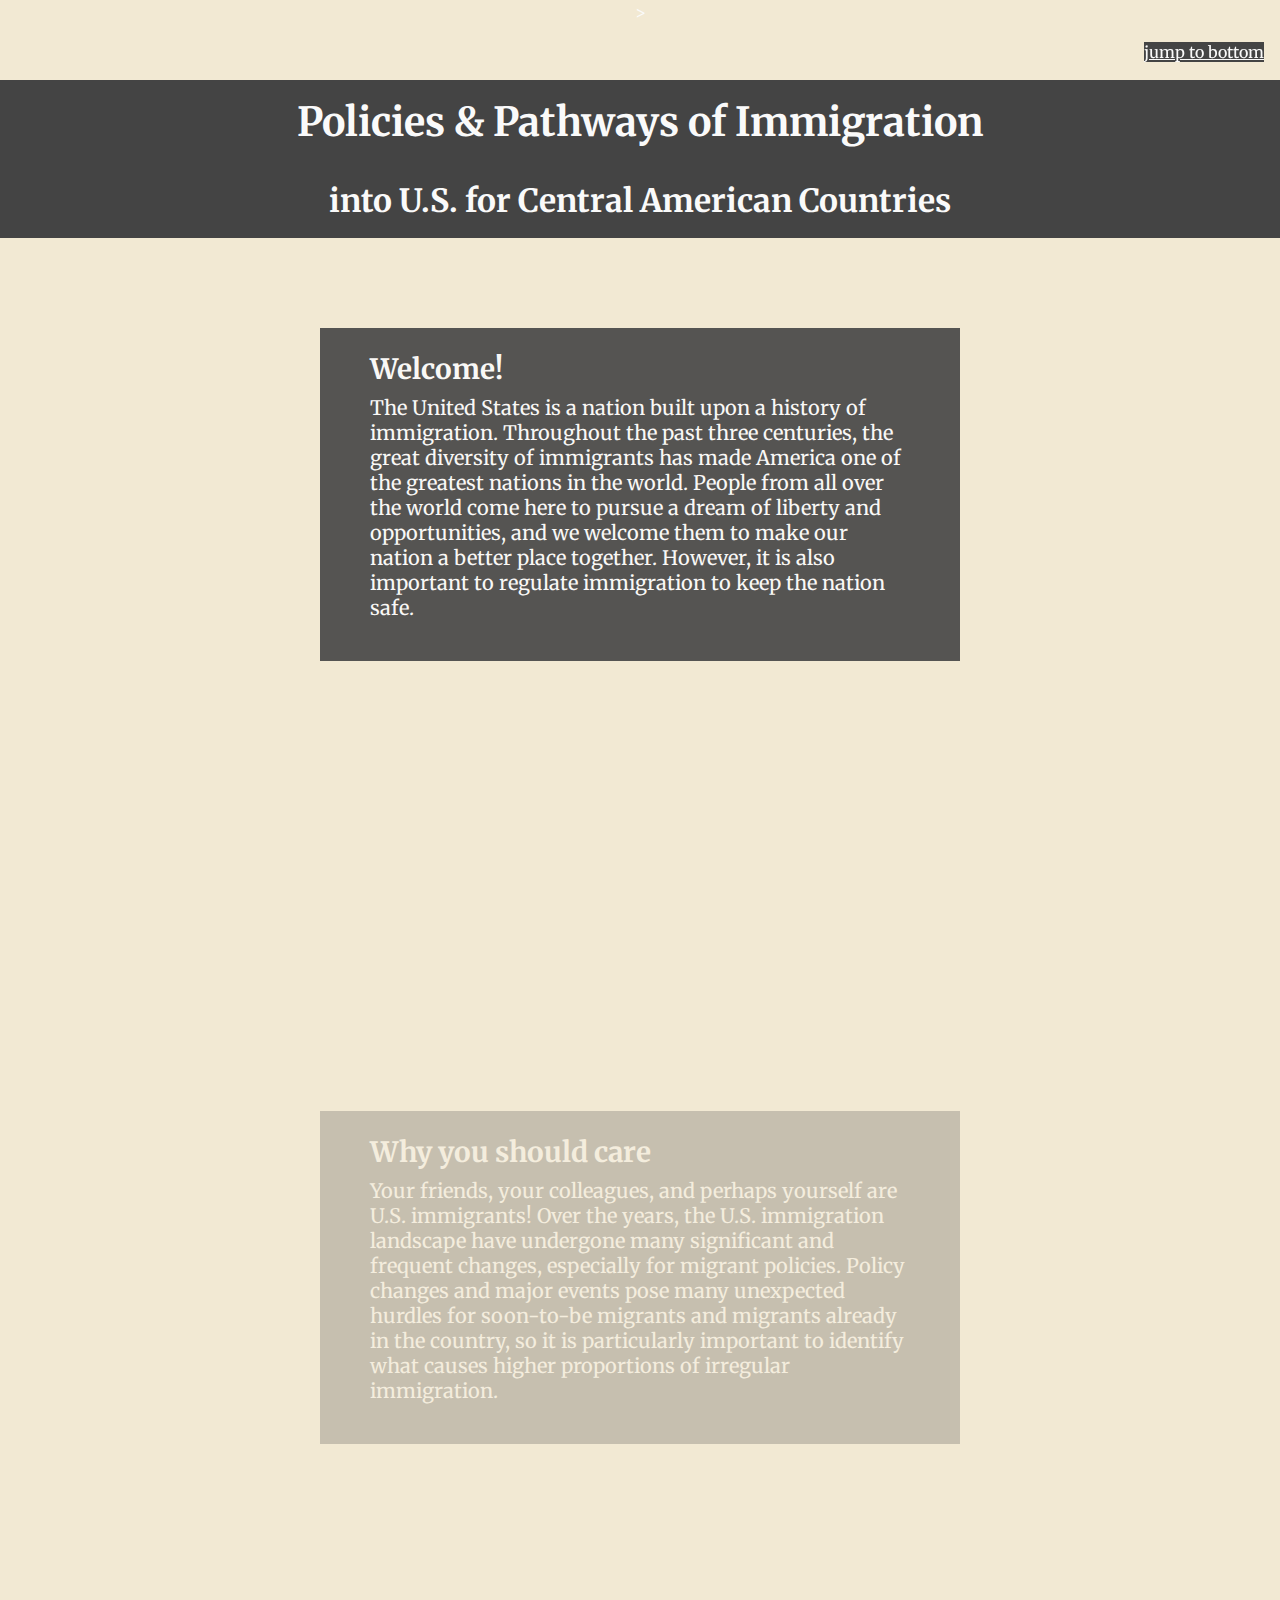
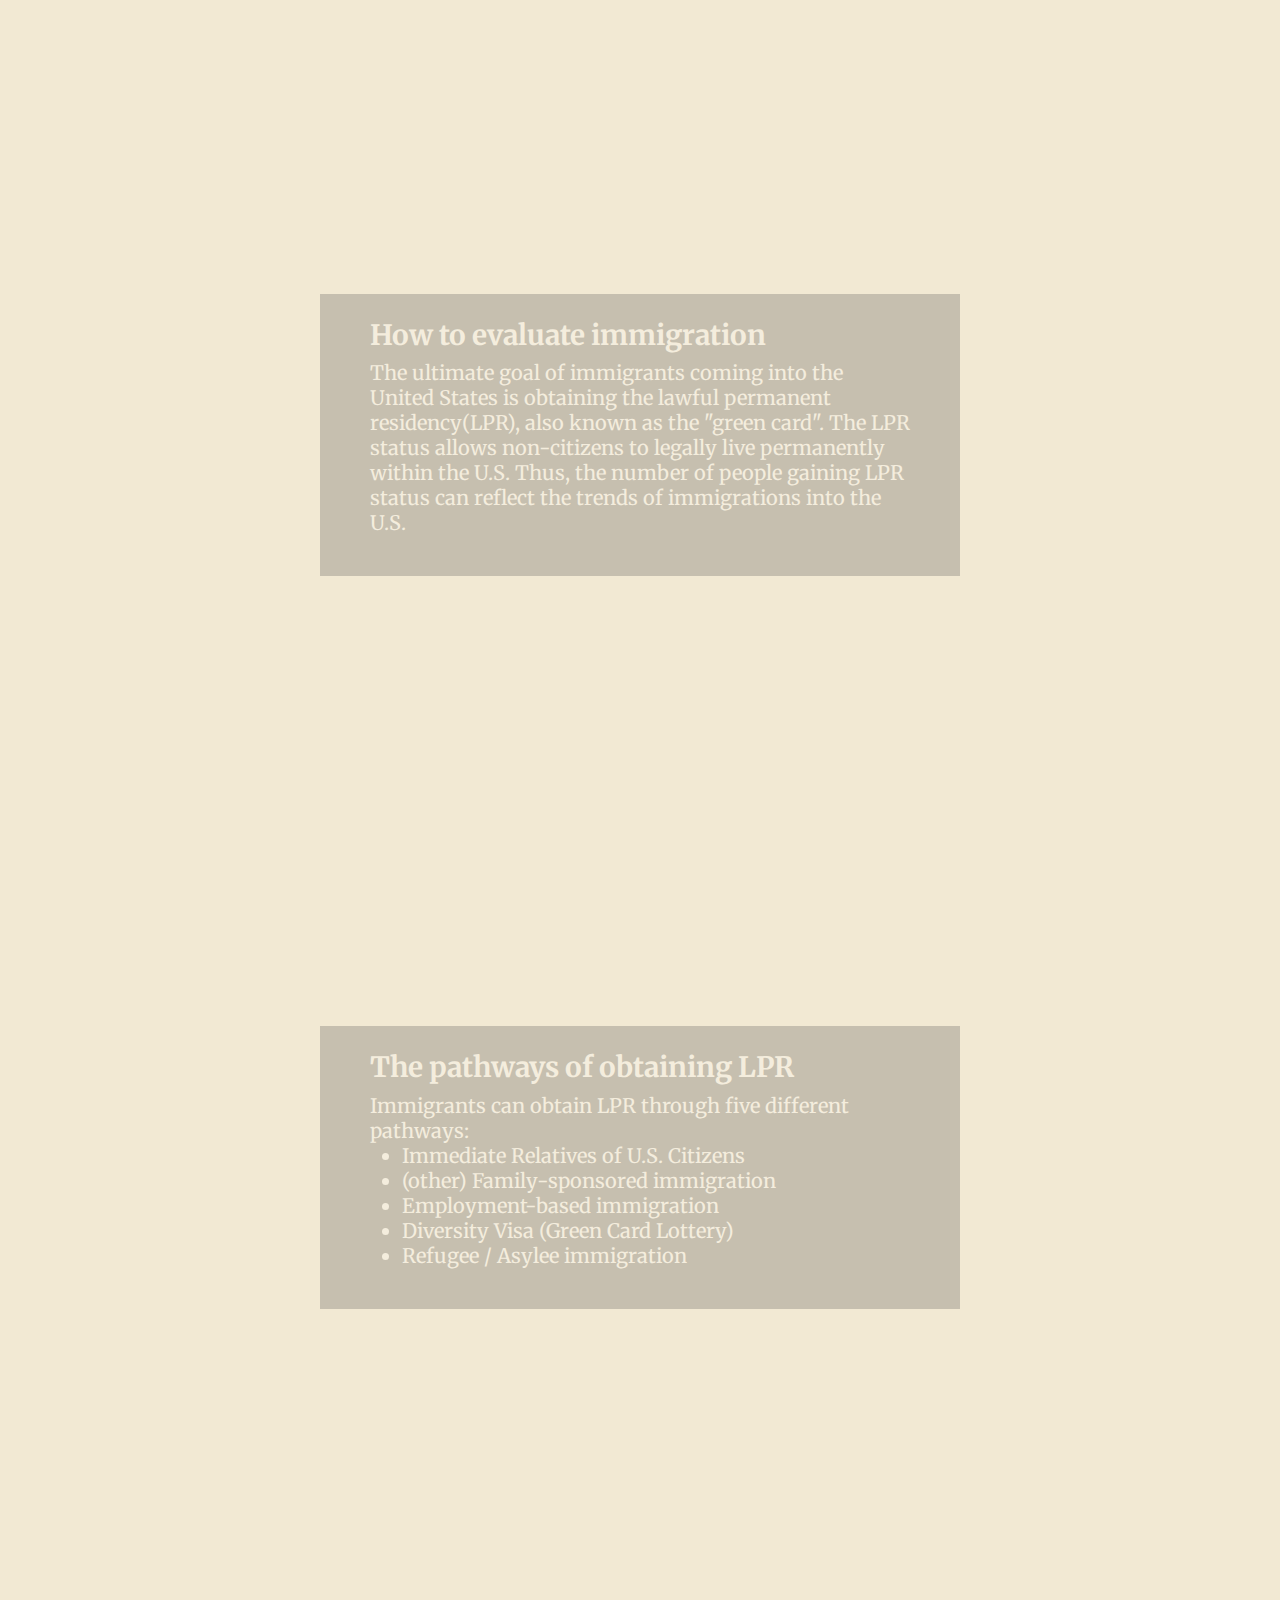
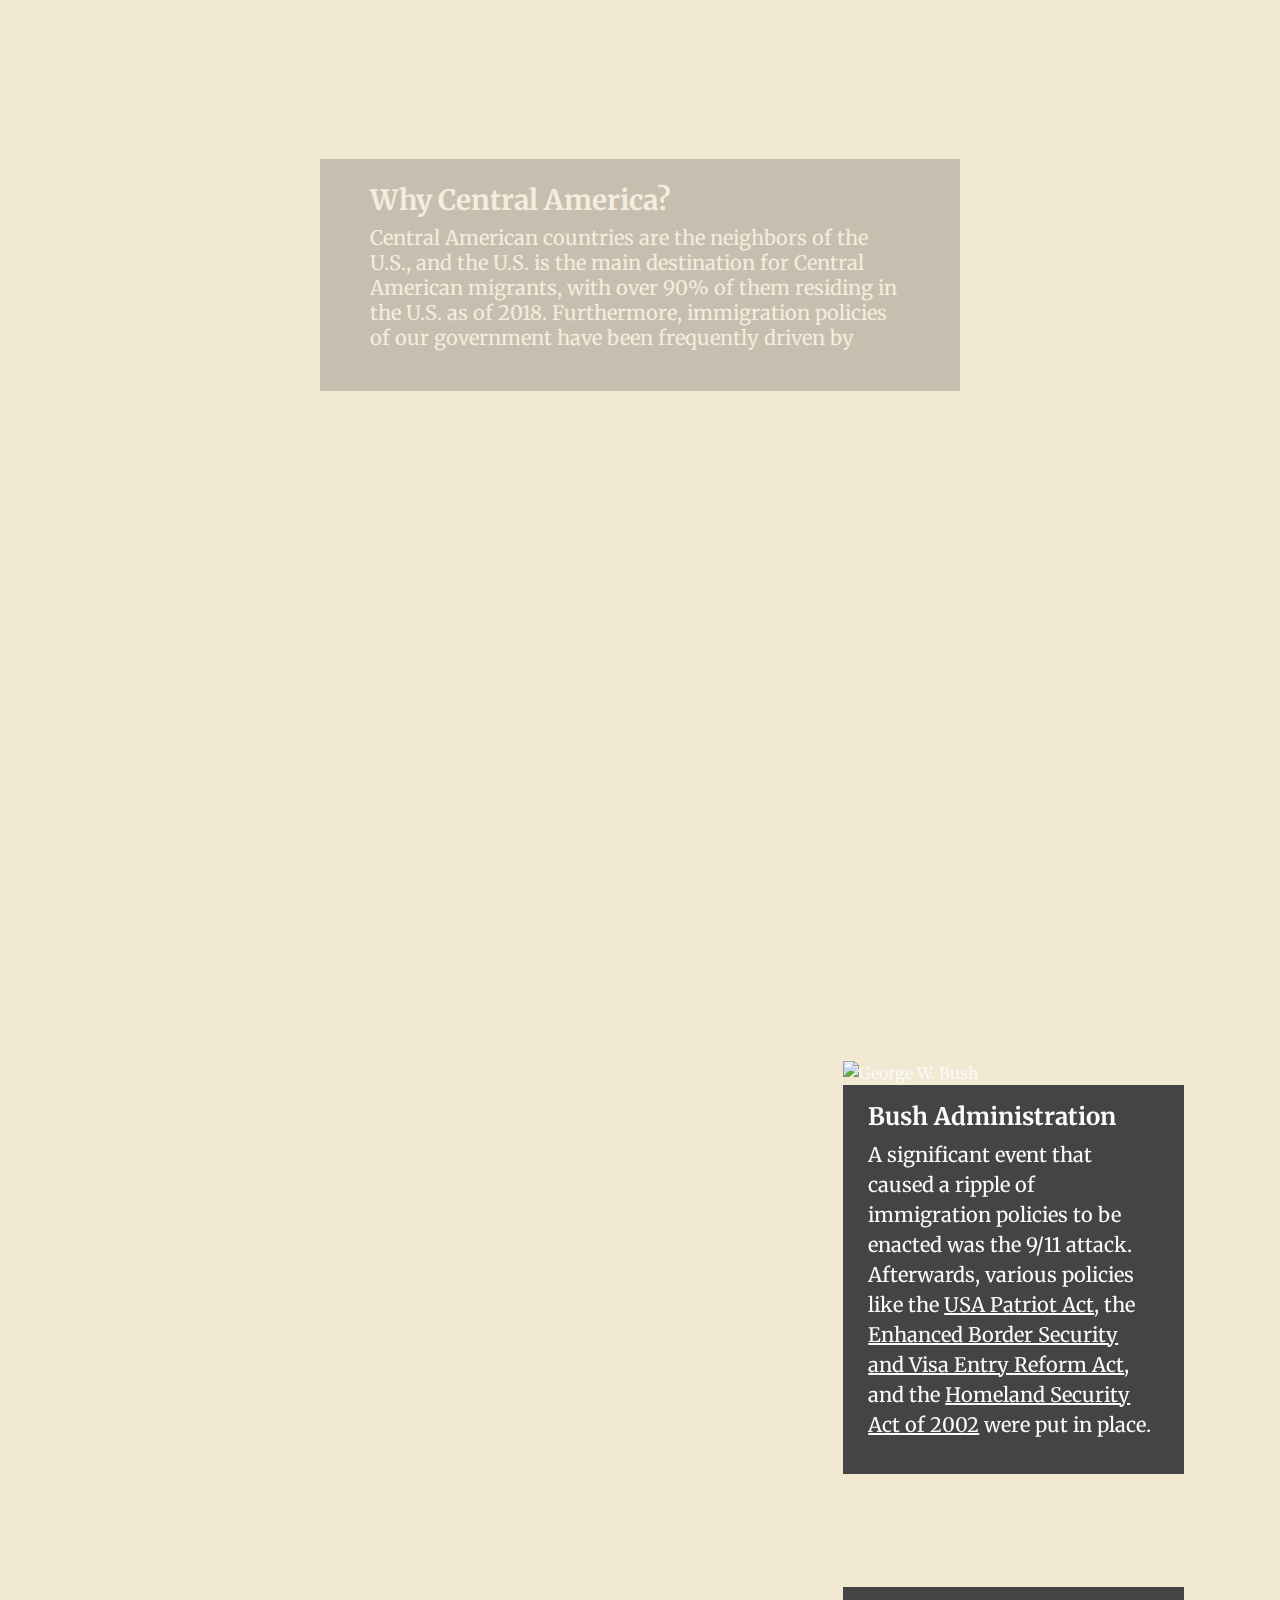
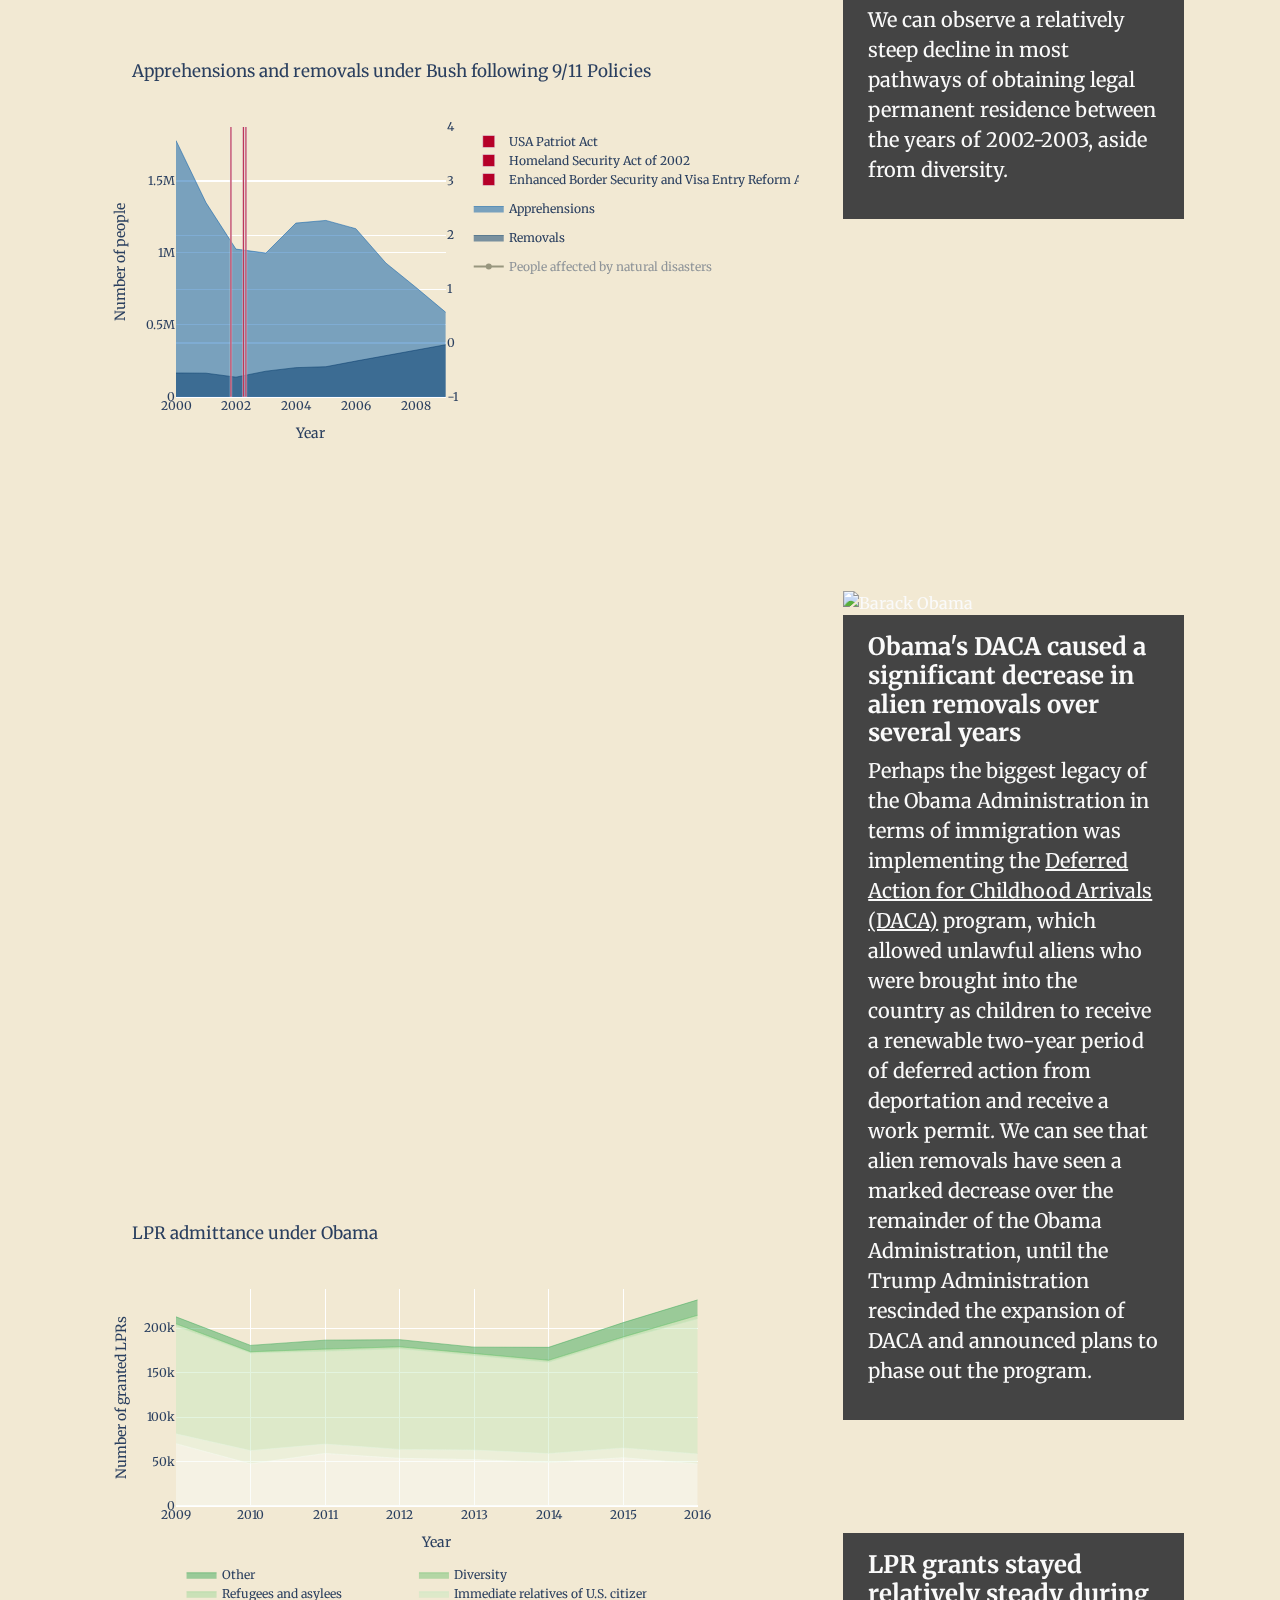
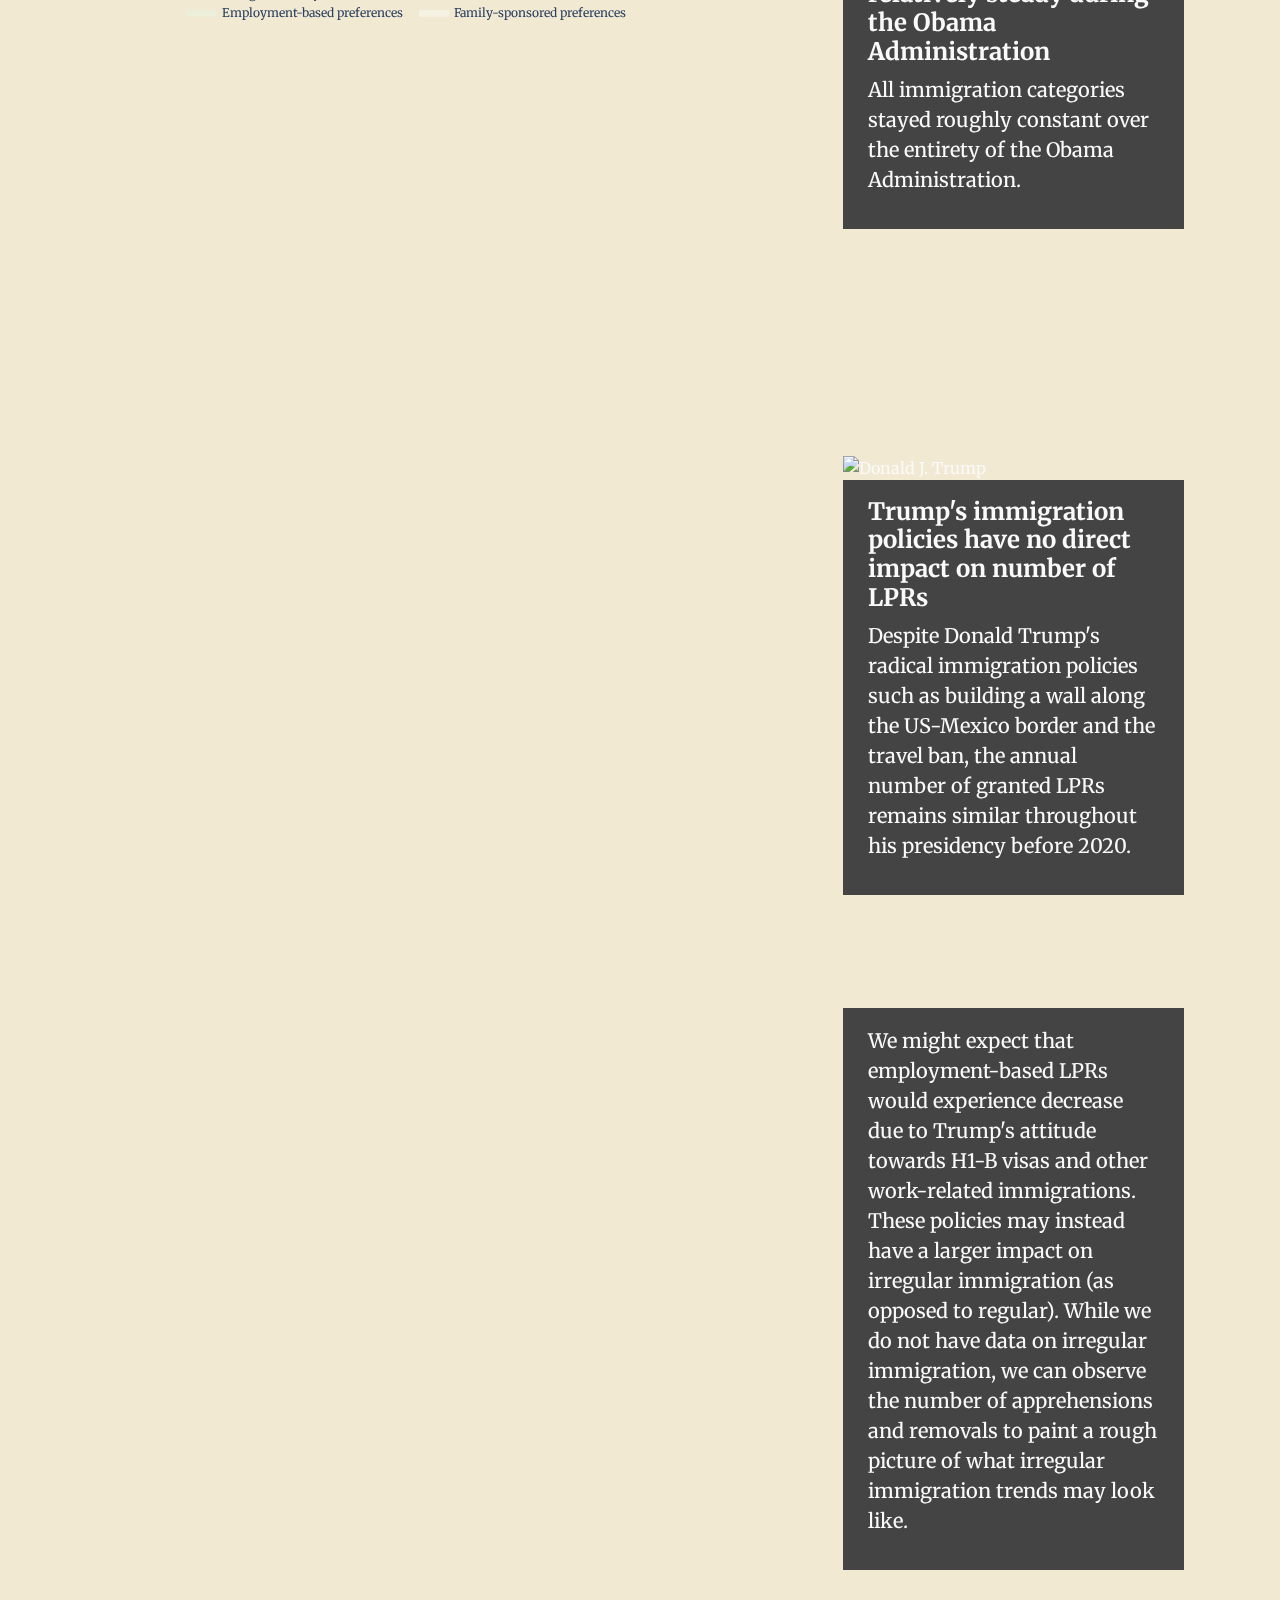
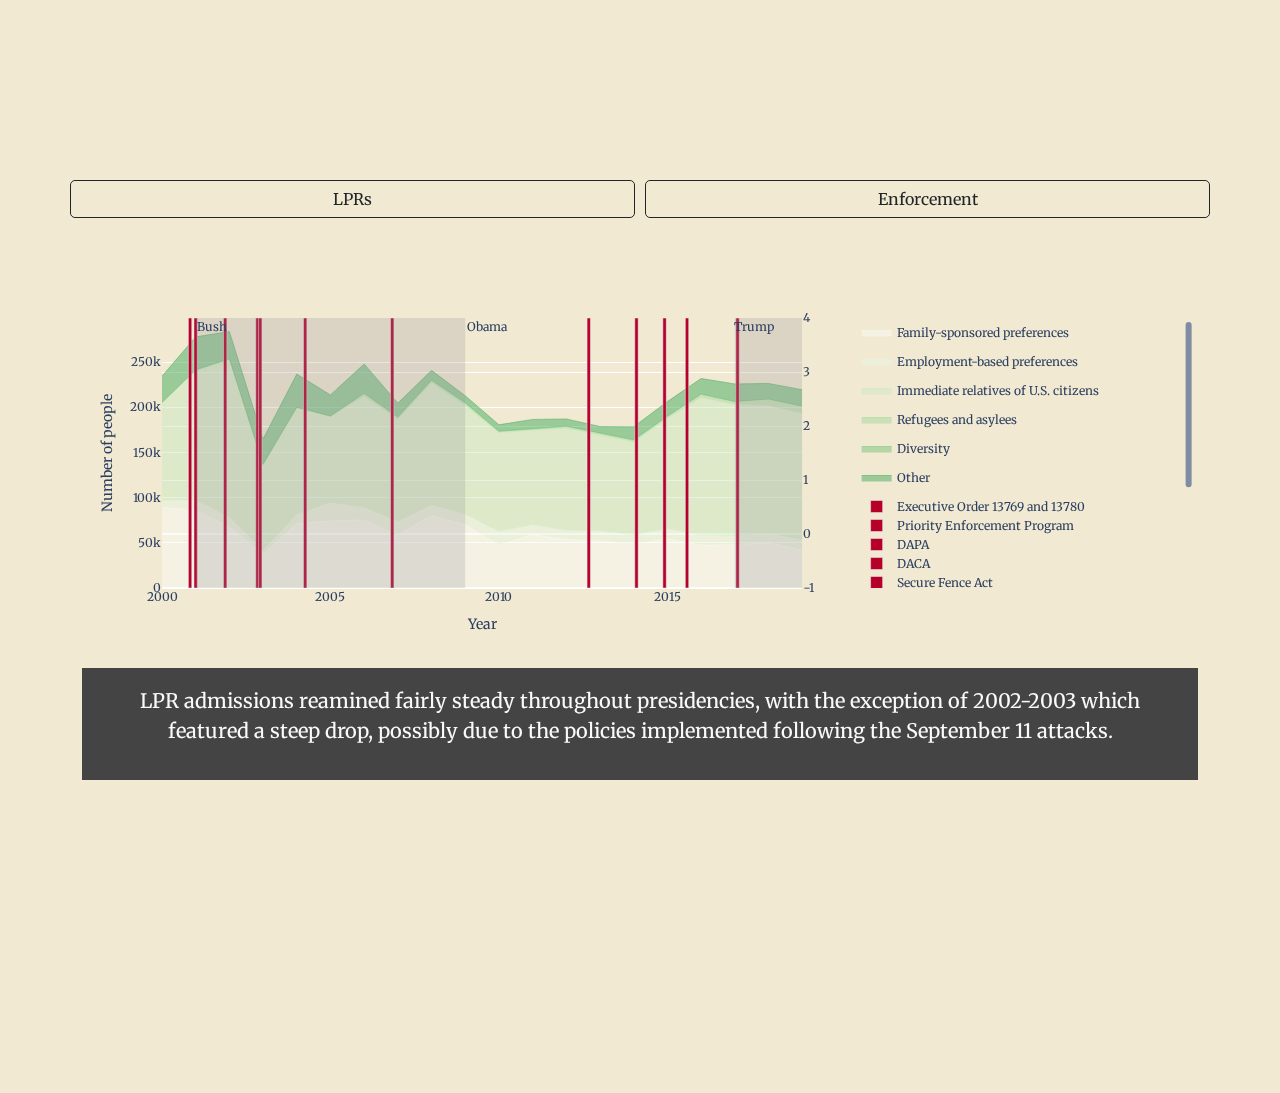
==== commit 6d7dc697: "edit text content" ====
--- a/index.html
+++ b/index.html
@@ -84,7 +84,7 @@
                     <div class="dark box">
                         
                         <h4 class="fw-5">LPR grants stayed relatively steady during the Obama Administration</h4>
-                        <p>All immigration categories except <i>Immediate Relatives of U.S. Citizens</i> stayed roughly constant over the entirety of the Obama Administration.</p>
+                        <p>All immigration categories stayed roughly constant over the entirety of the Obama Administration.</p>
                         </div>
                 </div>
                 
@@ -104,11 +104,10 @@
                     <img src="https://cdn0.iconfinder.com/data/icons/usa-presidents/48/JD-22-256.png" alt="Donald J. Trump">
                     <div class="dark box" id ="text-3">
                     <h4 class="fw-5">Trump's immigration policies have no direct impact on number of LPRs</h4>
-                    <p>Surprisingly, despite Donald Trump's radical immigration policies such as building a wall along the US-Mexico border and the travel ban, the annual number of granted LPRs remains similar throughout his presidency before 2020. We might expect that employment-based LPRs would experience decrease due to Trump's attitude towards H1-B visas and other work-related immigrations.</p>
+                    <p>Despite Donald Trump's radical immigration policies such as building a wall along the US-Mexico border and the travel ban, the annual number of granted LPRs remains similar throughout his presidency before 2020. </p>
                     </div>
                     <div class="dark box">
-                    <h4 class="fw-5">Trump Administration</h4>
-                    <p>Surprisingly, despite Donald Trump's radical immigration policies such as building a wall along the US-Mexico border and the travel ban, the annual number of granted LPRs remains similar throughout his presidency before 2020. We might expect that employment-based LPRs would experience decrease due to Trump's attitude towards H1-B visas and other work-related immigrations.</p>
+                    <p>We might expect that employment-based LPRs would experience decrease due to Trump's attitude towards H1-B visas and other work-related immigrations. These policies may instead have a larger impact on irregular immigration (as opposed to regular). While we do not have data on irregular immigration, we can observe the number of apprehensions and removals to paint a rough picture of what irregular immigration trends may look like.</p>
                     </div>
                     
                 </div>
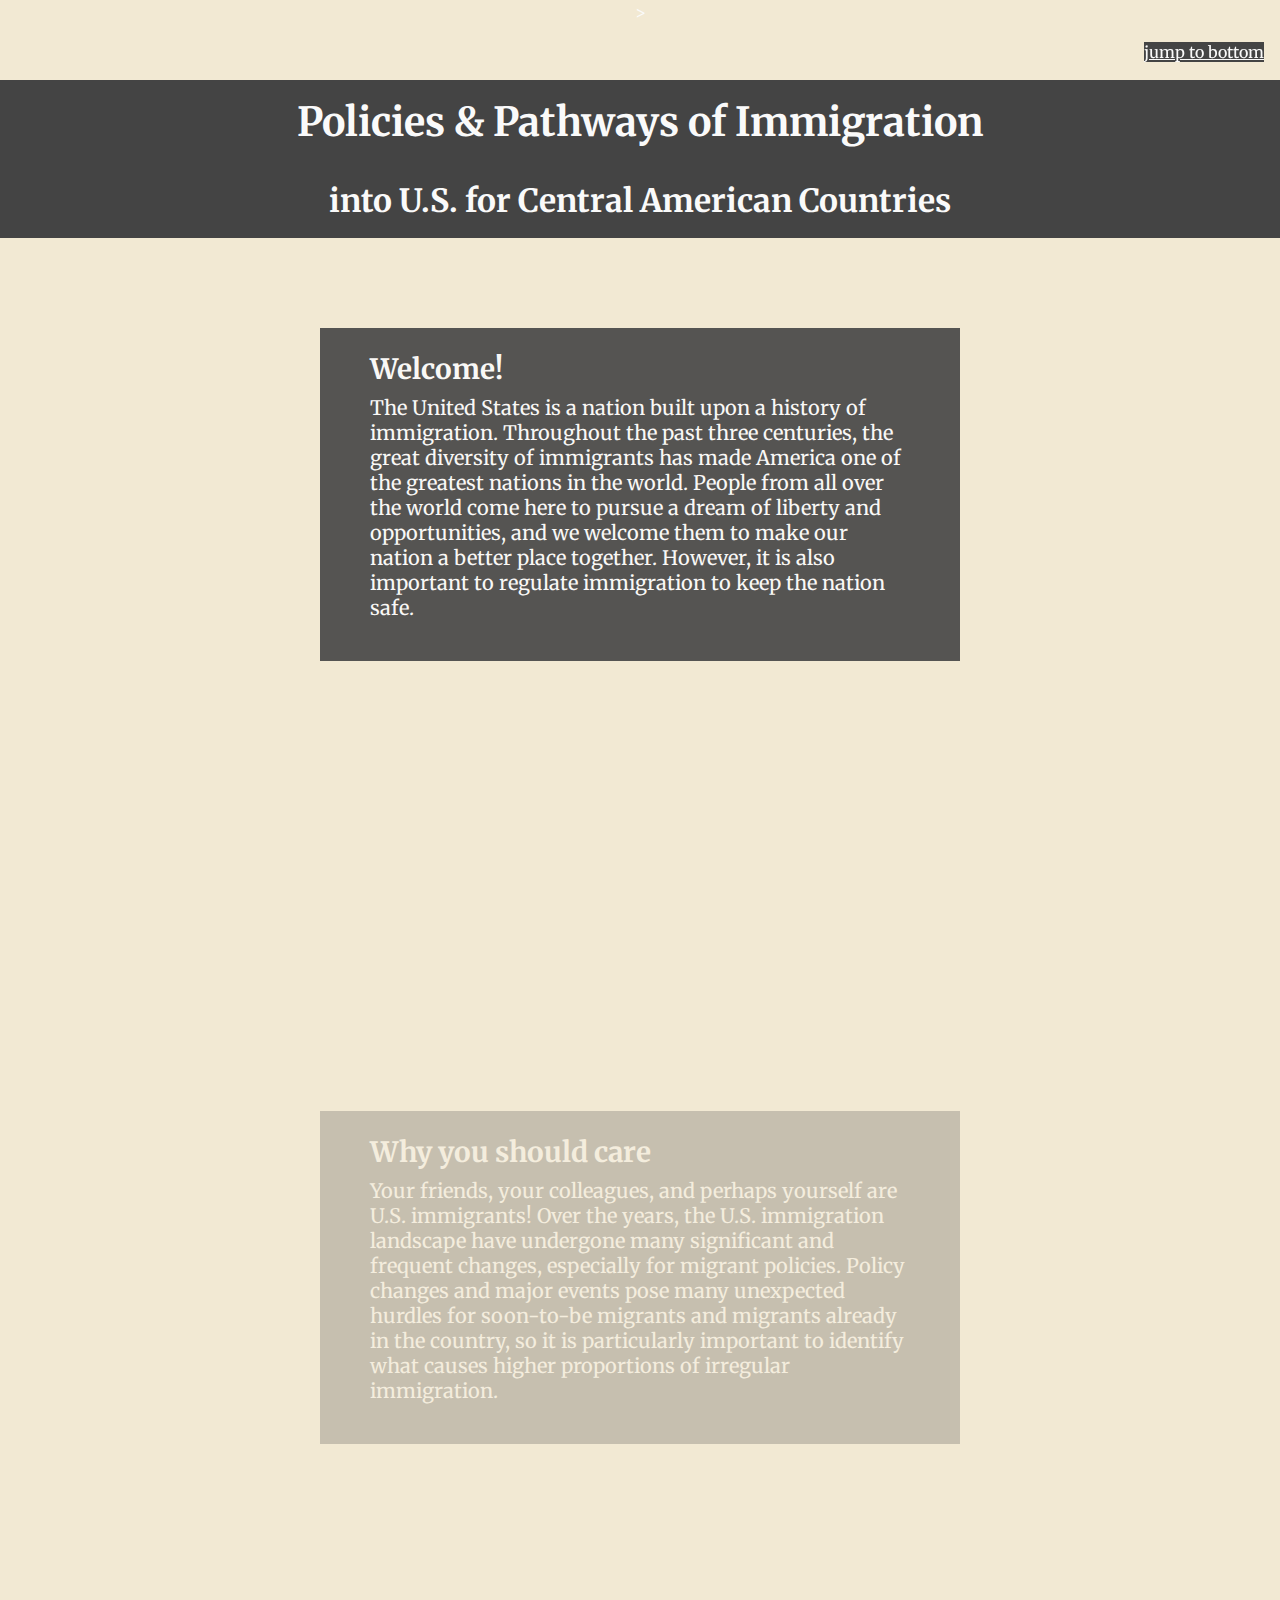
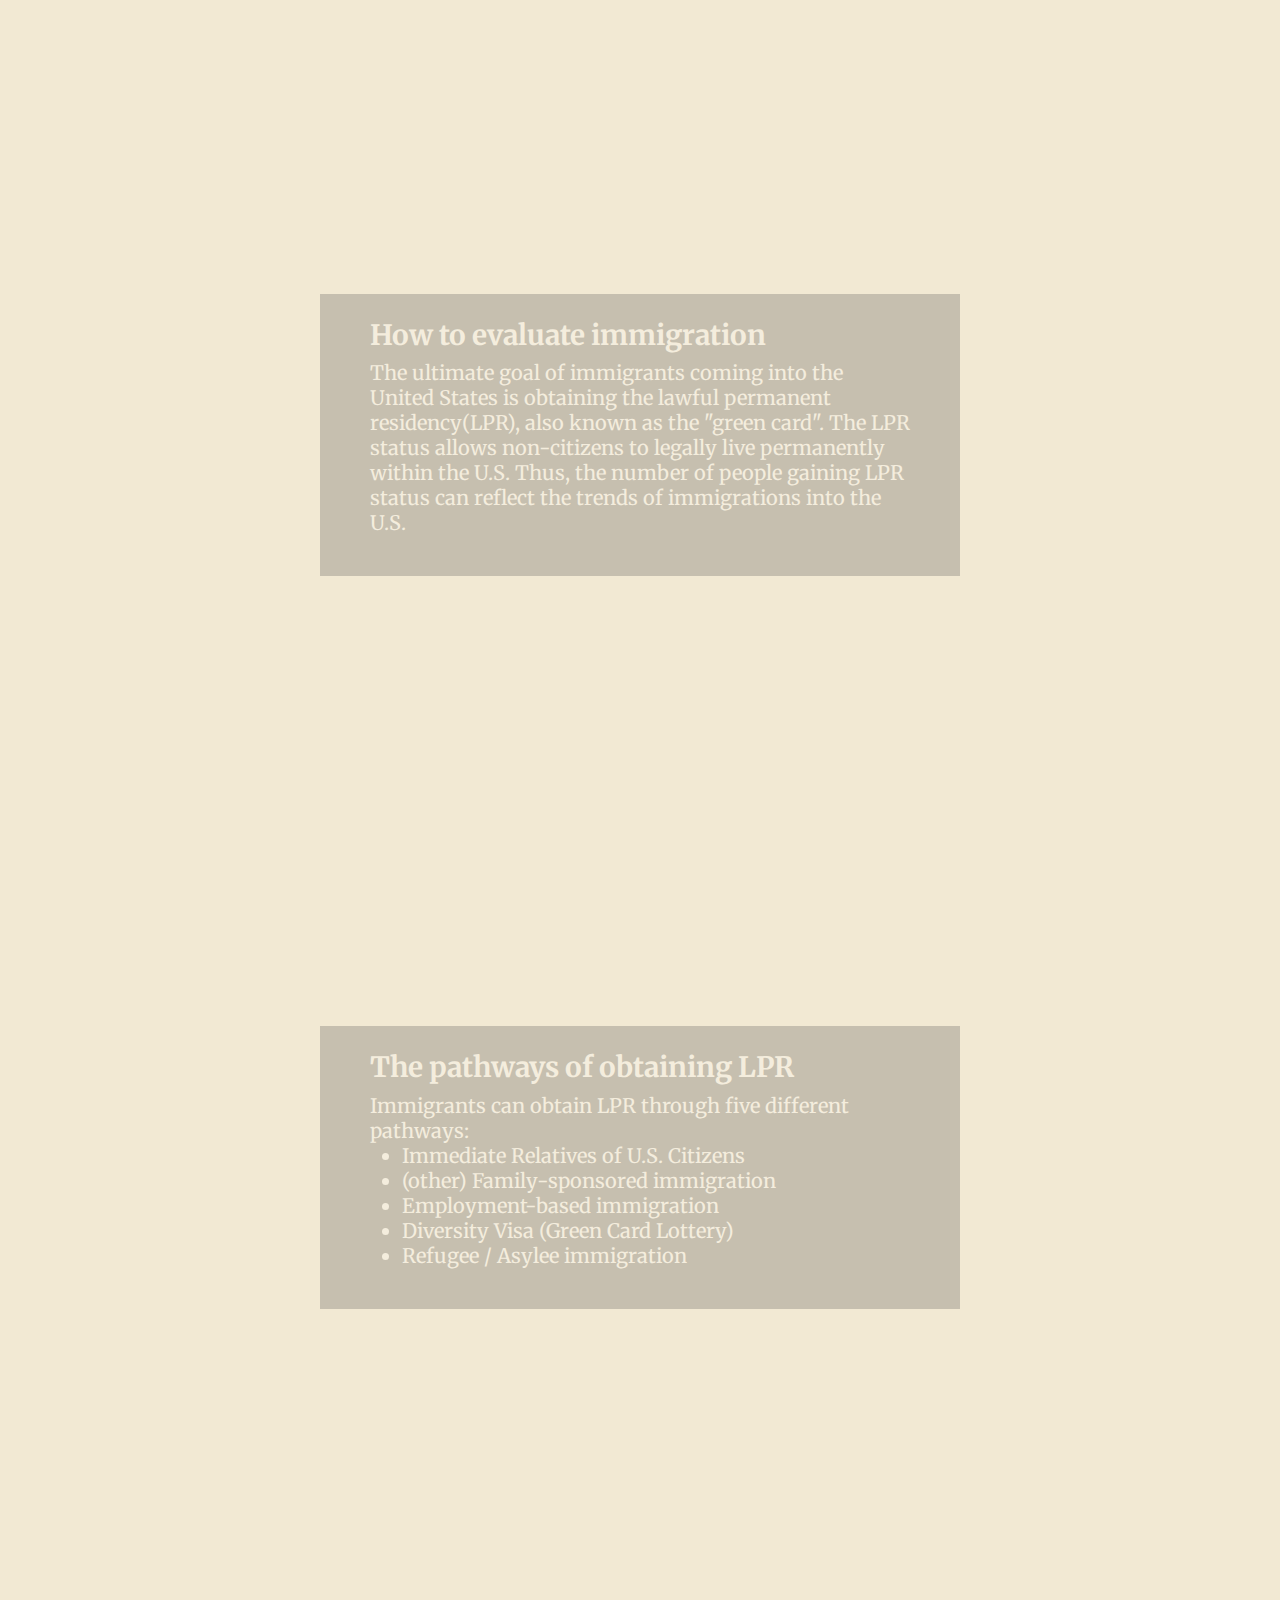
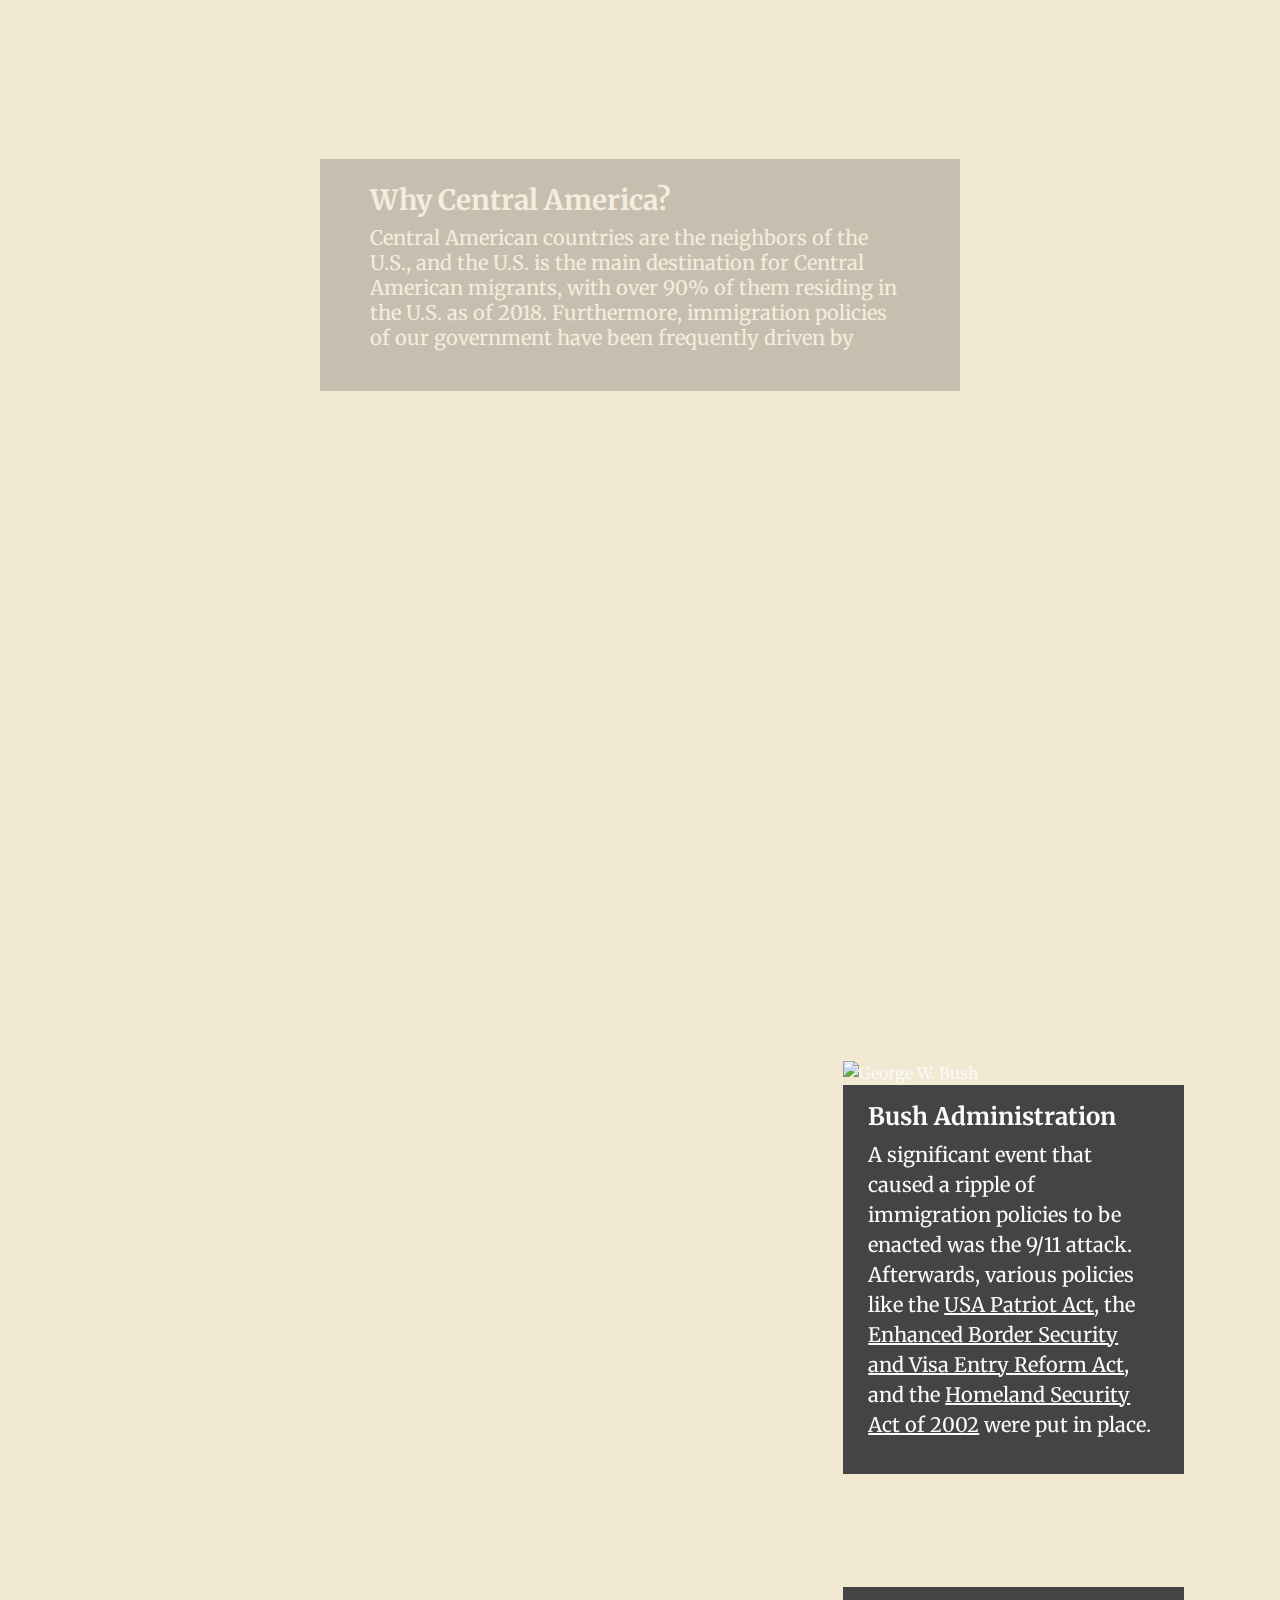
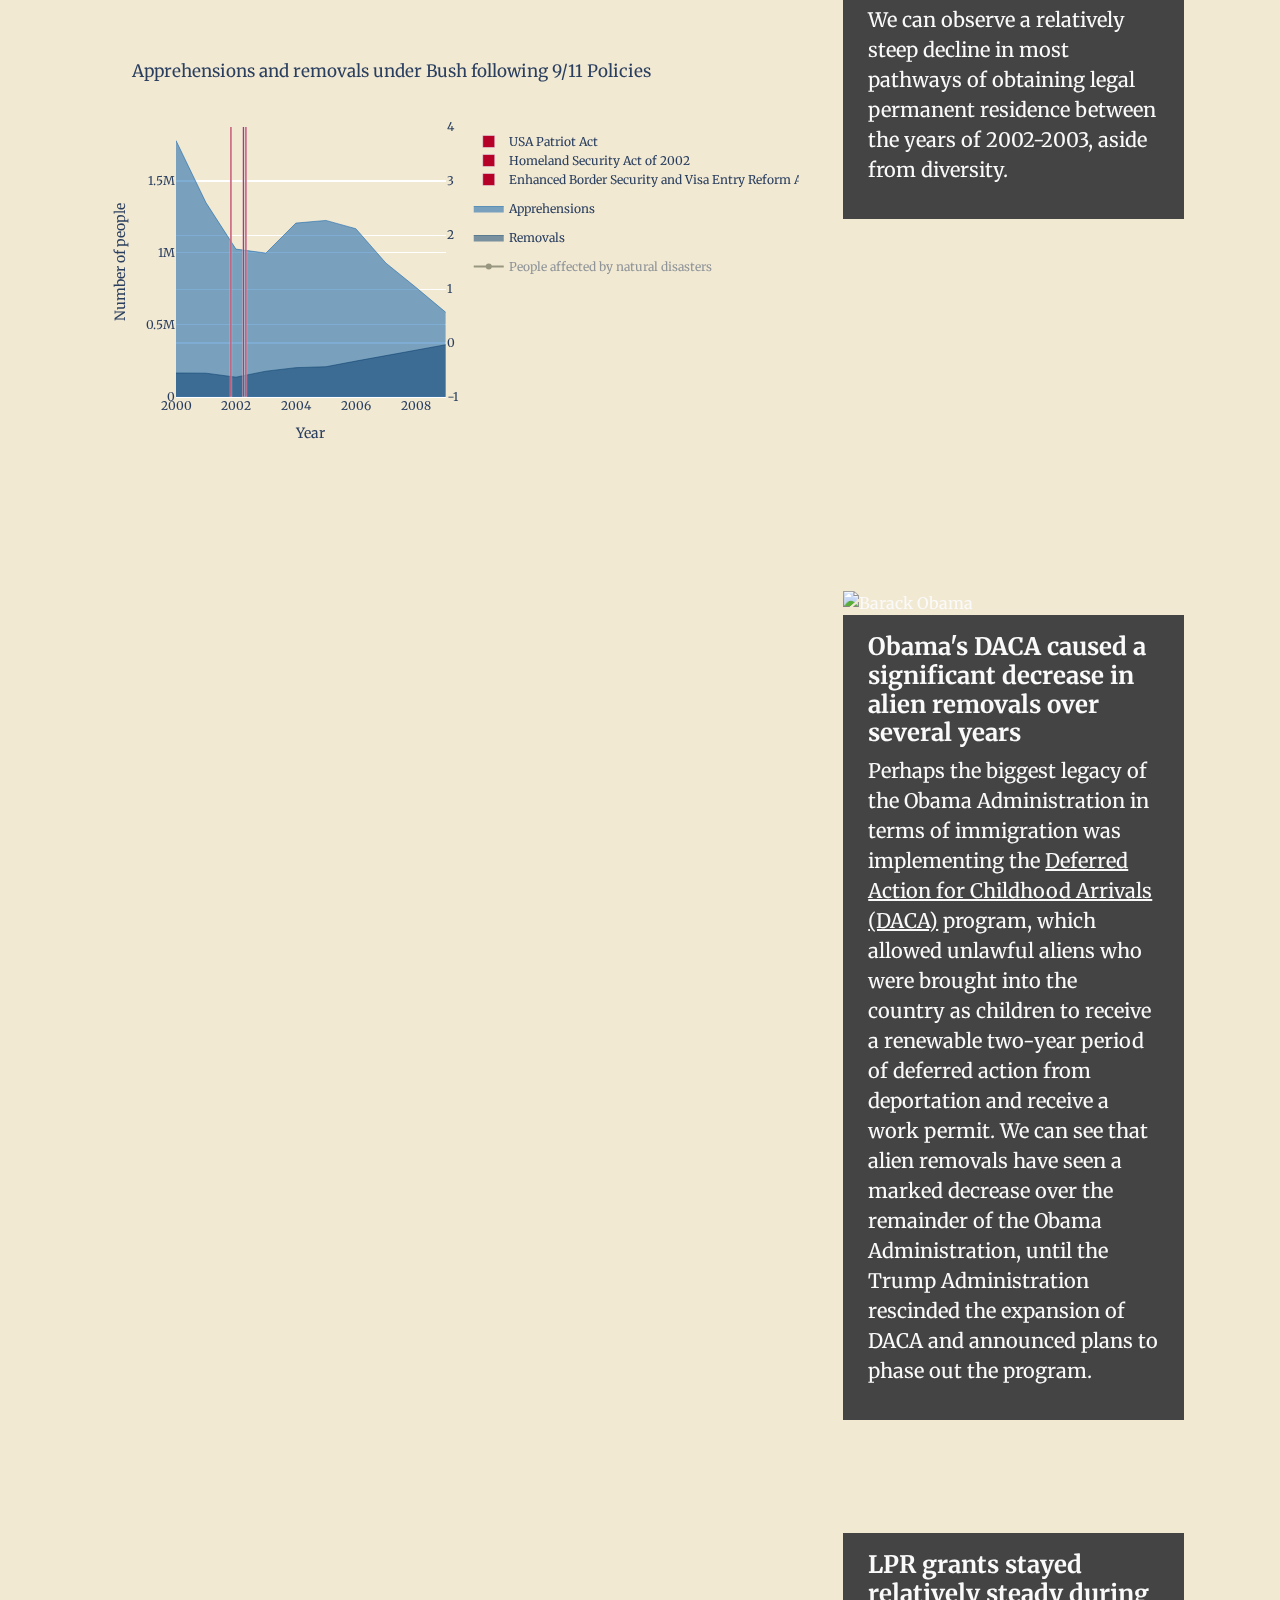
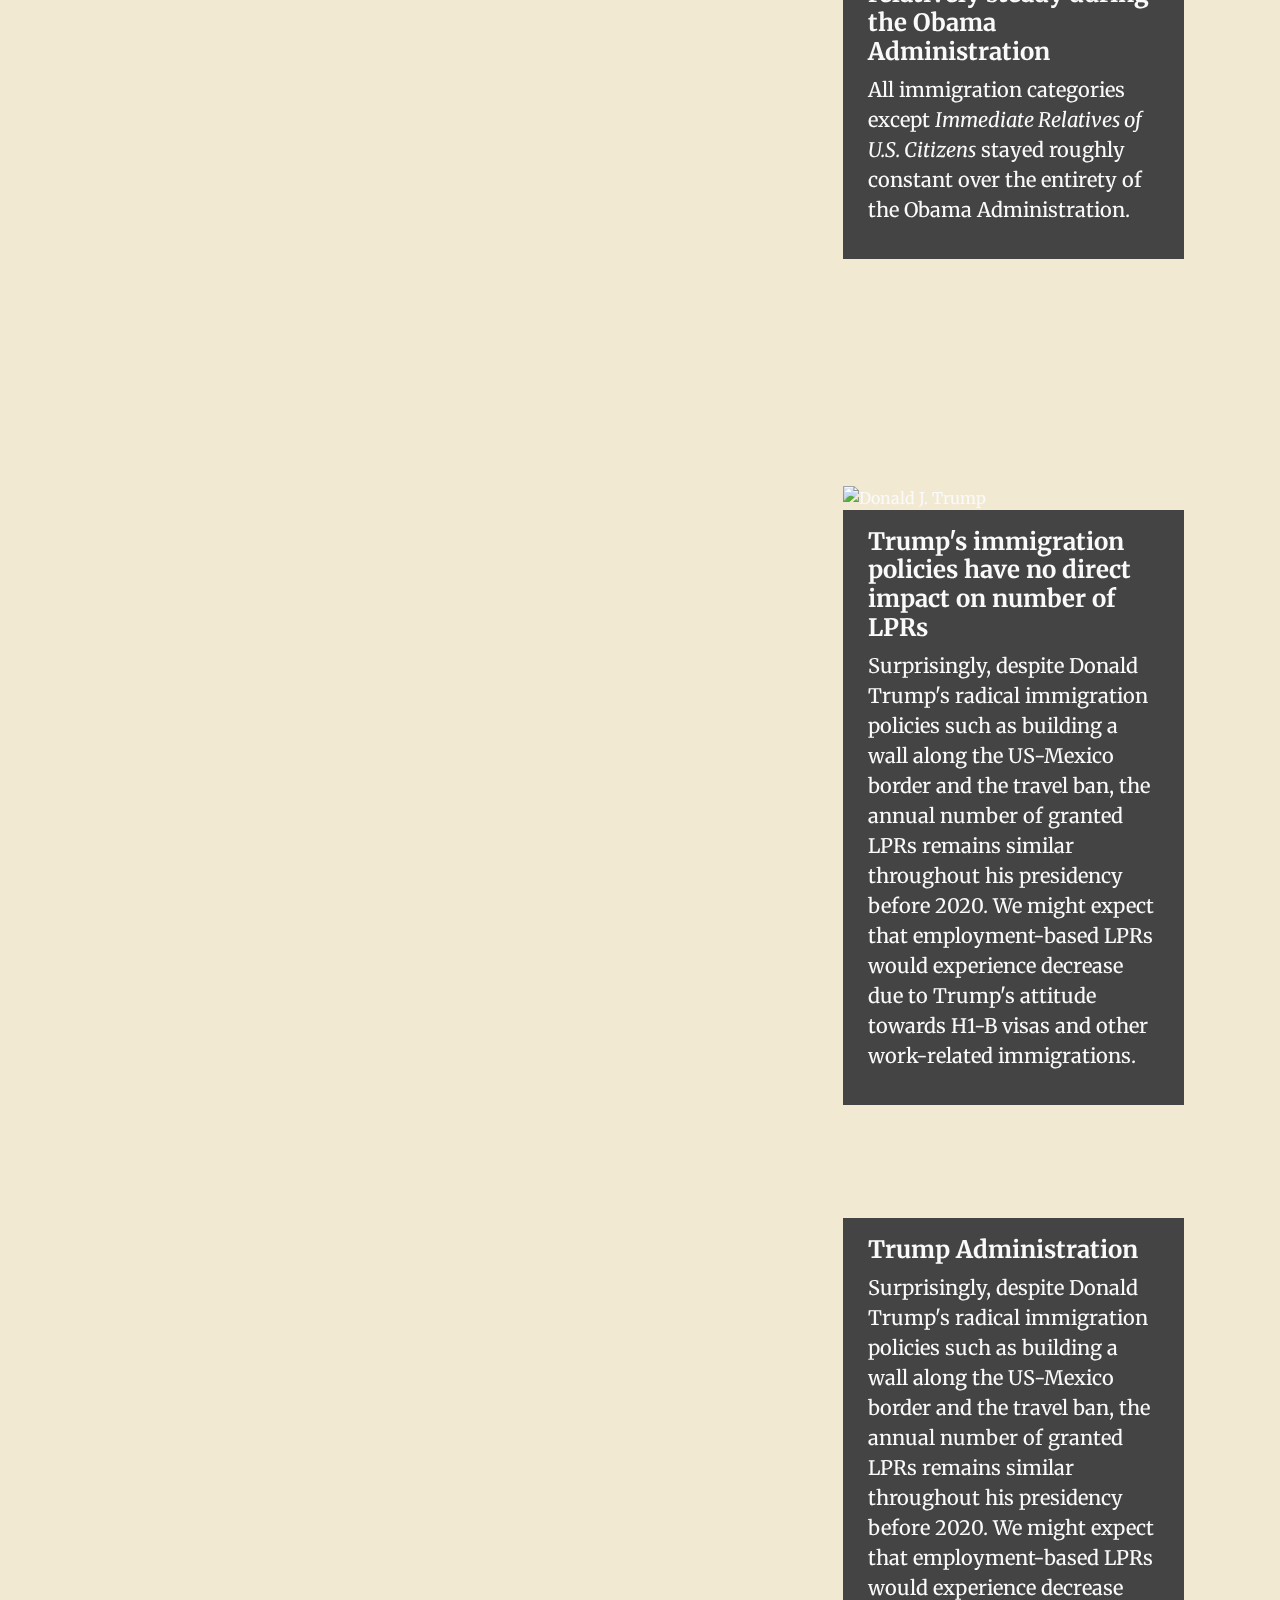
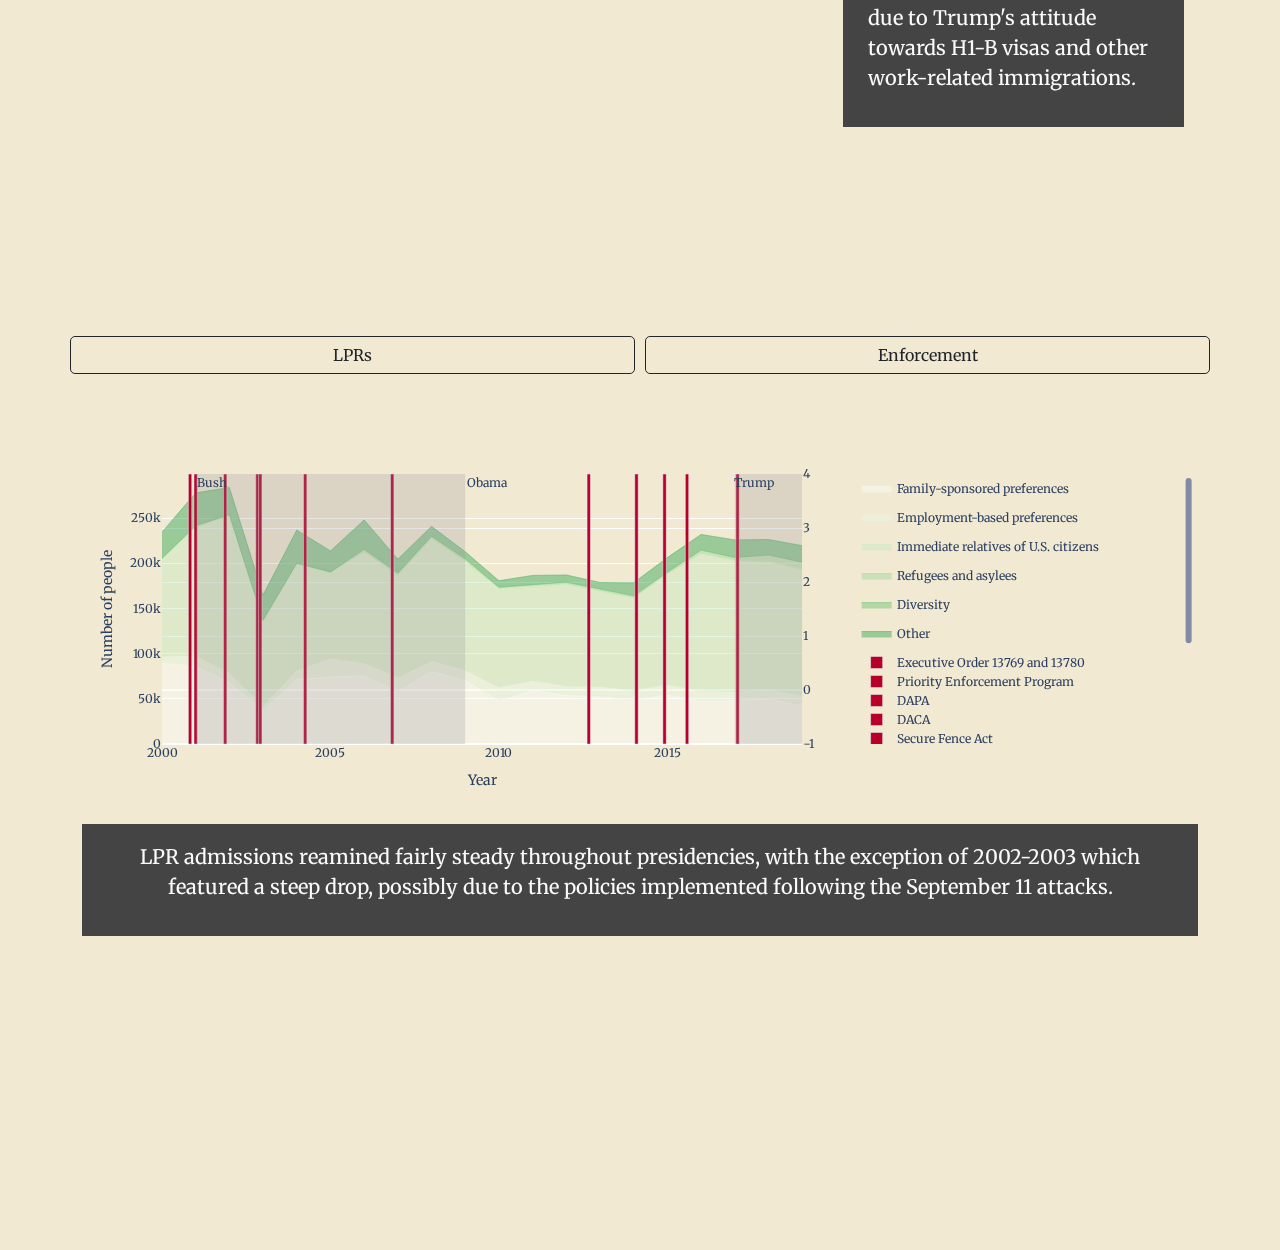
==== commit 54afc6ac: "add trump removal" ====
--- a/index.html
+++ b/index.html
@@ -69,10 +69,11 @@
                         <div class = rawtext>
                         Tip: You can double-click the legend to focus on selected type of LPRs/countries, double-click again to revert.
                         </div>
-                    </div>
-                    <div>
+                        <div>
                         <div>                            <div id="c5945a26-9965-41b6-bee3-53736efc32ab" class="plotly-graph-div" style="height:100%; width:100%;"></div>            <script type="text/javascript">                                    window.PLOTLYENV=window.PLOTLYENV || {};                                    if (document.getElementById("c5945a26-9965-41b6-bee3-53736efc32ab")) {                    Plotly.newPlot(                        "c5945a26-9965-41b6-bee3-53736efc32ab",                        [{"line":{"color":"rgb(247,252,245)","width":0.5},"mode":"lines","name":"Family-sponsored preferences","stackgroup":"one","type":"scatter","x":[2009,2010,2011,2012,2013,2014,2015,2016],"y":[70067.0,47423.0,59118.0,53610.0,52260.0,48820.0,54343.0,47268.0]},{"line":{"color":"rgb(229,245,224)","width":0.5},"mode":"lines","name":"Employment-based preferences","stackgroup":"one","type":"scatter","x":[2009,2010,2011,2012,2013,2014,2015,2016],"y":[11097.0,14914.0,10555.0,10069.0,10713.0,10211.0,10944.0,11238.0]},{"line":{"color":"rgb(199,233,192)","width":0.5},"mode":"lines","name":"Immediate relatives of U.S. citizens","stackgroup":"one","type":"scatter","x":[2009,2010,2011,2012,2013,2014,2015,2016],"y":[121005.0,109690.0,104435.0,113284.0,106305.0,102682.0,122560.0,152231.0]},{"line":{"color":"rgb(161,217,155)","width":0.5},"mode":"lines","name":"Refugees and asylees","stackgroup":"one","type":"scatter","x":[2009,2010,2011,2012,2013,2014,2015,2016],"y":[2762.0,1396.0,2294.0,2087.0,2204.0,2111.0,2228.0,3760.0]},{"line":{"color":"rgb(116,196,118)","width":0.5},"mode":"lines","name":"Diversity","stackgroup":"one","type":"scatter","x":[2009,2010,2011,2012,2013,2014,2015,2016],"y":[56.0,84.0,84.0,47.0,94.0,124.0,80.0,69.0]},{"line":{"color":"rgb(65,171,93)","width":0.5},"mode":"lines","name":"Other","stackgroup":"one","type":"scatter","x":[2009,2010,2011,2012,2013,2014,2015,2016],"y":[7791.0,7136.0,10071.0,7980.0,7109.0,14499.0,16107.0,17299.0]}],                        {"legend":{"orientation":"h","x":0.01,"xanchor":"left","y":-0.25,"yanchor":"top"},"paper_bgcolor":"rgba(0, 0, 0, 0)","plot_bgcolor":"rgba(0, 0, 0, 0)","template":{"data":{"bar":[{"error_x":{"color":"#2a3f5f"},"error_y":{"color":"#2a3f5f"},"marker":{"line":{"color":"#E5ECF6","width":0.5},"pattern":{"fillmode":"overlay","size":10,"solidity":0.2}},"type":"bar"}],"barpolar":[{"marker":{"line":{"color":"#E5ECF6","width":0.5},"pattern":{"fillmode":"overlay","size":10,"solidity":0.2}},"type":"barpolar"}],"carpet":[{"aaxis":{"endlinecolor":"#2a3f5f","gridcolor":"white","linecolor":"white","minorgridcolor":"white","startlinecolor":"#2a3f5f"},"baxis":{"endlinecolor":"#2a3f5f","gridcolor":"white","linecolor":"white","minorgridcolor":"white","startlinecolor":"#2a3f5f"},"type":"carpet"}],"choropleth":[{"colorbar":{"outlinewidth":0,"ticks":""},"type":"choropleth"}],"contour":[{"colorbar":{"outlinewidth":0,"ticks":""},"colorscale":[[0.0,"#0d0887"],[0.1111111111111111,"#46039f"],[0.2222222222222222,"#7201a8"],[0.3333333333333333,"#9c179e"],[0.4444444444444444,"#bd3786"],[0.5555555555555556,"#d8576b"],[0.6666666666666666,"#ed7953"],[0.7777777777777778,"#fb9f3a"],[0.8888888888888888,"#fdca26"],[1.0,"#f0f921"]],"type":"contour"}],"contourcarpet":[{"colorbar":{"outlinewidth":0,"ticks":""},"type":"contourcarpet"}],"heatmap":[{"colorbar":{"outlinewidth":0,"ticks":""},"colorscale":[[0.0,"#0d0887"],[0.1111111111111111,"#46039f"],[0.2222222222222222,"#7201a8"],[0.3333333333333333,"#9c179e"],[0.4444444444444444,"#bd3786"],[0.5555555555555556,"#d8576b"],[0.6666666666666666,"#ed7953"],[0.7777777777777778,"#fb9f3a"],[0.8888888888888888,"#fdca26"],[1.0,"#f0f921"]],"type":"heatmap"}],"heatmapgl":[{"colorbar":{"outlinewidth":0,"ticks":""},"colorscale":[[0.0,"#0d0887"],[0.1111111111111111,"#46039f"],[0.2222222222222222,"#7201a8"],[0.3333333333333333,"#9c179e"],[0.4444444444444444,"#bd3786"],[0.5555555555555556,"#d8576b"],[0.6666666666666666,"#ed7953"],[0.7777777777777778,"#fb9f3a"],[0.8888888888888888,"#fdca26"],[1.0,"#f0f921"]],"type":"heatmapgl"}],"histogram":[{"marker":{"pattern":{"fillmode":"overlay","size":10,"solidity":0.2}},"type":"histogram"}],"histogram2d":[{"colorbar":{"outlinewidth":0,"ticks":""},"colorscale":[[0.0,"#0d0887"],[0.1111111111111111,"#46039f"],[0.2222222222222222,"#7201a8"],[0.3333333333333333,"#9c179e"],[0.4444444444444444,"#bd3786"],[0.5555555555555556,"#d8576b"],[0.6666666666666666,"#ed7953"],[0.7777777777777778,"#fb9f3a"],[0.8888888888888888,"#fdca26"],[1.0,"#f0f921"]],"type":"histogram2d"}],"histogram2dcontour":[{"colorbar":{"outlinewidth":0,"ticks":""},"colorscale":[[0.0,"#0d0887"],[0.1111111111111111,"#46039f"],[0.2222222222222222,"#7201a8"],[0.3333333333333333,"#9c179e"],[0.4444444444444444,"#bd3786"],[0.5555555555555556,"#d8576b"],[0.6666666666666666,"#ed7953"],[0.7777777777777778,"#fb9f3a"],[0.8888888888888888,"#fdca26"],[1.0,"#f0f921"]],"type":"histogram2dcontour"}],"mesh3d":[{"colorbar":{"outlinewidth":0,"ticks":""},"type":"mesh3d"}],"parcoords":[{"line":{"colorbar":{"outlinewidth":0,"ticks":""}},"type":"parcoords"}],"pie":[{"automargin":true,"type":"pie"}],"scatter":[{"marker":{"colorbar":{"outlinewidth":0,"ticks":""}},"type":"scatter"}],"scatter3d":[{"line":{"colorbar":{"outlinewidth":0,"ticks":""}},"marker":{"colorbar":{"outlinewidth":0,"ticks":""}},"type":"scatter3d"}],"scattercarpet":[{"marker":{"colorbar":{"outlinewidth":0,"ticks":""}},"type":"scattercarpet"}],"scattergeo":[{"marker":{"colorbar":{"outlinewidth":0,"ticks":""}},"type":"scattergeo"}],"scattergl":[{"marker":{"colorbar":{"outlinewidth":0,"ticks":""}},"type":"scattergl"}],"scattermapbox":[{"marker":{"colorbar":{"outlinewidth":0,"ticks":""}},"type":"scattermapbox"}],"scatterpolar":[{"marker":{"colorbar":{"outlinewidth":0,"ticks":""}},"type":"scatterpolar"}],"scatterpolargl":[{"marker":{"colorbar":{"outlinewidth":0,"ticks":""}},"type":"scatterpolargl"}],"scatterternary":[{"marker":{"colorbar":{"outlinewidth":0,"ticks":""}},"type":"scatterternary"}],"surface":[{"colorbar":{"outlinewidth":0,"ticks":""},"colorscale":[[0.0,"#0d0887"],[0.1111111111111111,"#46039f"],[0.2222222222222222,"#7201a8"],[0.3333333333333333,"#9c179e"],[0.4444444444444444,"#bd3786"],[0.5555555555555556,"#d8576b"],[0.6666666666666666,"#ed7953"],[0.7777777777777778,"#fb9f3a"],[0.8888888888888888,"#fdca26"],[1.0,"#f0f921"]],"type":"surface"}],"table":[{"cells":{"fill":{"color":"#EBF0F8"},"line":{"color":"white"}},"header":{"fill":{"color":"#C8D4E3"},"line":{"color":"white"}},"type":"table"}]},"layout":{"annotationdefaults":{"arrowcolor":"#2a3f5f","arrowhead":0,"arrowwidth":1},"autotypenumbers":"strict","coloraxis":{"colorbar":{"outlinewidth":0,"ticks":""}},"colorscale":{"diverging":[[0,"#8e0152"],[0.1,"#c51b7d"],[0.2,"#de77ae"],[0.3,"#f1b6da"],[0.4,"#fde0ef"],[0.5,"#f7f7f7"],[0.6,"#e6f5d0"],[0.7,"#b8e186"],[0.8,"#7fbc41"],[0.9,"#4d9221"],[1,"#276419"]],"sequential":[[0.0,"#0d0887"],[0.1111111111111111,"#46039f"],[0.2222222222222222,"#7201a8"],[0.3333333333333333,"#9c179e"],[0.4444444444444444,"#bd3786"],[0.5555555555555556,"#d8576b"],[0.6666666666666666,"#ed7953"],[0.7777777777777778,"#fb9f3a"],[0.8888888888888888,"#fdca26"],[1.0,"#f0f921"]],"sequentialminus":[[0.0,"#0d0887"],[0.1111111111111111,"#46039f"],[0.2222222222222222,"#7201a8"],[0.3333333333333333,"#9c179e"],[0.4444444444444444,"#bd3786"],[0.5555555555555556,"#d8576b"],[0.6666666666666666,"#ed7953"],[0.7777777777777778,"#fb9f3a"],[0.8888888888888888,"#fdca26"],[1.0,"#f0f921"]]},"colorway":["#636efa","#EF553B","#00cc96","#ab63fa","#FFA15A","#19d3f3","#FF6692","#B6E880","#FF97FF","#FECB52"],"font":{"color":"#2a3f5f"},"geo":{"bgcolor":"white","lakecolor":"white","landcolor":"#E5ECF6","showlakes":true,"showland":true,"subunitcolor":"white"},"hoverlabel":{"align":"left"},"hovermode":"closest","mapbox":{"style":"light"},"paper_bgcolor":"white","plot_bgcolor":"#E5ECF6","polar":{"angularaxis":{"gridcolor":"white","linecolor":"white","ticks":""},"bgcolor":"#E5ECF6","radialaxis":{"gridcolor":"white","linecolor":"white","ticks":""}},"scene":{"xaxis":{"backgroundcolor":"#E5ECF6","gridcolor":"white","gridwidth":2,"linecolor":"white","showbackground":true,"ticks":"","zerolinecolor":"white"},"yaxis":{"backgroundcolor":"#E5ECF6","gridcolor":"white","gridwidth":2,"linecolor":"white","showbackground":true,"ticks":"","zerolinecolor":"white"},"zaxis":{"backgroundcolor":"#E5ECF6","gridcolor":"white","gridwidth":2,"linecolor":"white","showbackground":true,"ticks":"","zerolinecolor":"white"}},"shapedefaults":{"line":{"color":"#2a3f5f"}},"ternary":{"aaxis":{"gridcolor":"white","linecolor":"white","ticks":""},"baxis":{"gridcolor":"white","linecolor":"white","ticks":""},"bgcolor":"#E5ECF6","caxis":{"gridcolor":"white","linecolor":"white","ticks":""}},"title":{"x":0.05},"xaxis":{"automargin":true,"gridcolor":"white","linecolor":"white","ticks":"","title":{"standoff":15},"zerolinecolor":"white","zerolinewidth":2},"yaxis":{"automargin":true,"gridcolor":"white","linecolor":"white","ticks":"","title":{"standoff":15},"zerolinecolor":"white","zerolinewidth":2}}},"title":{"text":"LPR admittance under Obama"},"xaxis":{"anchor":"y","domain":[0.0,0.94],"title":{"text":"Year"}},"yaxis":{"anchor":"x","domain":[0.0,1.0],"title":{"text":"Number of granted LPRs"}},"yaxis2":{"anchor":"x","overlaying":"y","side":"right","title":{"text":"Number of granted LPRs"}}},                        {"responsive": true}                    )                };                            </script>        </div>
                     </div>
+                    </div>
+                    
                 </div>
                 <div class="side-col right col-4" id="text-2">
                     <img src="https://cdn0.iconfinder.com/data/icons/usa-presidents/48/JD-43-256.png" alt="Barack Obama">
@@ -84,7 +85,7 @@
                     <div class="dark box">
                         
                         <h4 class="fw-5">LPR grants stayed relatively steady during the Obama Administration</h4>
-                        <p>All immigration categories stayed roughly constant over the entirety of the Obama Administration.</p>
+                        <p>All immigration categories except <i>Immediate Relatives of U.S. Citizens</i> stayed roughly constant over the entirety of the Obama Administration.</p>
                         </div>
                 </div>
                 
@@ -98,16 +99,22 @@
                     <div class = rawtext>
                         Tip: You can double-click the legend to focus on selected type of LPRs/countries, double-click again to revert.
                         </div>
+                        <div>
+                        <div>                            <div id="ae308b74-62ac-4385-a416-7a8876b21ad5" class="plotly-graph-div" style="height:100%; width:100%;"></div>            <script type="text/javascript">                                    window.PLOTLYENV=window.PLOTLYENV || {};                                    if (document.getElementById("ae308b74-62ac-4385-a416-7a8876b21ad5")) {                    Plotly.newPlot(                        "ae308b74-62ac-4385-a416-7a8876b21ad5",                        [{"hovertemplate":"\"The Wall\", travel ban and refugee suspension","legendgroup":"Policies","marker":{"color":"#b60028"},"name":"\"The Wall\", travel ban and refugee suspension","type":"bar","width":0.05,"x":[2017.0833333333333],"y":[10],"yaxis":"y3"},{"hovertemplate":"Zero-tolerance policy on the Mexico border","legendgroup":"Policies","marker":{"color":"#b60028"},"name":"Zero-tolerance policy on the Mexico border","type":"bar","width":0.05,"x":[2018.1666666666667],"y":[10],"yaxis":"y3"},{"fill":"tozeroy","line":{"color":"#005aa8","width":0.5},"mode":"lines","name":"Apprehensions","type":"scatter","x":[2016,2017,2018,2019],"y":[492816,424091,525426,923271]},{"fill":"tozeroy","line":{"color":"#003869","width":0.5},"mode":"lines","name":"Removals","opacity":1,"type":"scatter","x":[2016,2017,2018,2019],"y":[313734,259145,303304,330161]}],                        {"paper_bgcolor":"rgba(0, 0, 0, 0)","plot_bgcolor":"rgba(0, 0, 0, 0)","template":{"data":{"bar":[{"error_x":{"color":"#2a3f5f"},"error_y":{"color":"#2a3f5f"},"marker":{"line":{"color":"#E5ECF6","width":0.5},"pattern":{"fillmode":"overlay","size":10,"solidity":0.2}},"type":"bar"}],"barpolar":[{"marker":{"line":{"color":"#E5ECF6","width":0.5},"pattern":{"fillmode":"overlay","size":10,"solidity":0.2}},"type":"barpolar"}],"carpet":[{"aaxis":{"endlinecolor":"#2a3f5f","gridcolor":"white","linecolor":"white","minorgridcolor":"white","startlinecolor":"#2a3f5f"},"baxis":{"endlinecolor":"#2a3f5f","gridcolor":"white","linecolor":"white","minorgridcolor":"white","startlinecolor":"#2a3f5f"},"type":"carpet"}],"choropleth":[{"colorbar":{"outlinewidth":0,"ticks":""},"type":"choropleth"}],"contour":[{"colorbar":{"outlinewidth":0,"ticks":""},"colorscale":[[0.0,"#0d0887"],[0.1111111111111111,"#46039f"],[0.2222222222222222,"#7201a8"],[0.3333333333333333,"#9c179e"],[0.4444444444444444,"#bd3786"],[0.5555555555555556,"#d8576b"],[0.6666666666666666,"#ed7953"],[0.7777777777777778,"#fb9f3a"],[0.8888888888888888,"#fdca26"],[1.0,"#f0f921"]],"type":"contour"}],"contourcarpet":[{"colorbar":{"outlinewidth":0,"ticks":""},"type":"contourcarpet"}],"heatmap":[{"colorbar":{"outlinewidth":0,"ticks":""},"colorscale":[[0.0,"#0d0887"],[0.1111111111111111,"#46039f"],[0.2222222222222222,"#7201a8"],[0.3333333333333333,"#9c179e"],[0.4444444444444444,"#bd3786"],[0.5555555555555556,"#d8576b"],[0.6666666666666666,"#ed7953"],[0.7777777777777778,"#fb9f3a"],[0.8888888888888888,"#fdca26"],[1.0,"#f0f921"]],"type":"heatmap"}],"heatmapgl":[{"colorbar":{"outlinewidth":0,"ticks":""},"colorscale":[[0.0,"#0d0887"],[0.1111111111111111,"#46039f"],[0.2222222222222222,"#7201a8"],[0.3333333333333333,"#9c179e"],[0.4444444444444444,"#bd3786"],[0.5555555555555556,"#d8576b"],[0.6666666666666666,"#ed7953"],[0.7777777777777778,"#fb9f3a"],[0.8888888888888888,"#fdca26"],[1.0,"#f0f921"]],"type":"heatmapgl"}],"histogram":[{"marker":{"pattern":{"fillmode":"overlay","size":10,"solidity":0.2}},"type":"histogram"}],"histogram2d":[{"colorbar":{"outlinewidth":0,"ticks":""},"colorscale":[[0.0,"#0d0887"],[0.1111111111111111,"#46039f"],[0.2222222222222222,"#7201a8"],[0.3333333333333333,"#9c179e"],[0.4444444444444444,"#bd3786"],[0.5555555555555556,"#d8576b"],[0.6666666666666666,"#ed7953"],[0.7777777777777778,"#fb9f3a"],[0.8888888888888888,"#fdca26"],[1.0,"#f0f921"]],"type":"histogram2d"}],"histogram2dcontour":[{"colorbar":{"outlinewidth":0,"ticks":""},"colorscale":[[0.0,"#0d0887"],[0.1111111111111111,"#46039f"],[0.2222222222222222,"#7201a8"],[0.3333333333333333,"#9c179e"],[0.4444444444444444,"#bd3786"],[0.5555555555555556,"#d8576b"],[0.6666666666666666,"#ed7953"],[0.7777777777777778,"#fb9f3a"],[0.8888888888888888,"#fdca26"],[1.0,"#f0f921"]],"type":"histogram2dcontour"}],"mesh3d":[{"colorbar":{"outlinewidth":0,"ticks":""},"type":"mesh3d"}],"parcoords":[{"line":{"colorbar":{"outlinewidth":0,"ticks":""}},"type":"parcoords"}],"pie":[{"automargin":true,"type":"pie"}],"scatter":[{"marker":{"colorbar":{"outlinewidth":0,"ticks":""}},"type":"scatter"}],"scatter3d":[{"line":{"colorbar":{"outlinewidth":0,"ticks":""}},"marker":{"colorbar":{"outlinewidth":0,"ticks":""}},"type":"scatter3d"}],"scattercarpet":[{"marker":{"colorbar":{"outlinewidth":0,"ticks":""}},"type":"scattercarpet"}],"scattergeo":[{"marker":{"colorbar":{"outlinewidth":0,"ticks":""}},"type":"scattergeo"}],"scattergl":[{"marker":{"colorbar":{"outlinewidth":0,"ticks":""}},"type":"scattergl"}],"scattermapbox":[{"marker":{"colorbar":{"outlinewidth":0,"ticks":""}},"type":"scattermapbox"}],"scatterpolar":[{"marker":{"colorbar":{"outlinewidth":0,"ticks":""}},"type":"scatterpolar"}],"scatterpolargl":[{"marker":{"colorbar":{"outlinewidth":0,"ticks":""}},"type":"scatterpolargl"}],"scatterternary":[{"marker":{"colorbar":{"outlinewidth":0,"ticks":""}},"type":"scatterternary"}],"surface":[{"colorbar":{"outlinewidth":0,"ticks":""},"colorscale":[[0.0,"#0d0887"],[0.1111111111111111,"#46039f"],[0.2222222222222222,"#7201a8"],[0.3333333333333333,"#9c179e"],[0.4444444444444444,"#bd3786"],[0.5555555555555556,"#d8576b"],[0.6666666666666666,"#ed7953"],[0.7777777777777778,"#fb9f3a"],[0.8888888888888888,"#fdca26"],[1.0,"#f0f921"]],"type":"surface"}],"table":[{"cells":{"fill":{"color":"#EBF0F8"},"line":{"color":"white"}},"header":{"fill":{"color":"#C8D4E3"},"line":{"color":"white"}},"type":"table"}]},"layout":{"annotationdefaults":{"arrowcolor":"#2a3f5f","arrowhead":0,"arrowwidth":1},"autotypenumbers":"strict","coloraxis":{"colorbar":{"outlinewidth":0,"ticks":""}},"colorscale":{"diverging":[[0,"#8e0152"],[0.1,"#c51b7d"],[0.2,"#de77ae"],[0.3,"#f1b6da"],[0.4,"#fde0ef"],[0.5,"#f7f7f7"],[0.6,"#e6f5d0"],[0.7,"#b8e186"],[0.8,"#7fbc41"],[0.9,"#4d9221"],[1,"#276419"]],"sequential":[[0.0,"#0d0887"],[0.1111111111111111,"#46039f"],[0.2222222222222222,"#7201a8"],[0.3333333333333333,"#9c179e"],[0.4444444444444444,"#bd3786"],[0.5555555555555556,"#d8576b"],[0.6666666666666666,"#ed7953"],[0.7777777777777778,"#fb9f3a"],[0.8888888888888888,"#fdca26"],[1.0,"#f0f921"]],"sequentialminus":[[0.0,"#0d0887"],[0.1111111111111111,"#46039f"],[0.2222222222222222,"#7201a8"],[0.3333333333333333,"#9c179e"],[0.4444444444444444,"#bd3786"],[0.5555555555555556,"#d8576b"],[0.6666666666666666,"#ed7953"],[0.7777777777777778,"#fb9f3a"],[0.8888888888888888,"#fdca26"],[1.0,"#f0f921"]]},"colorway":["#636efa","#EF553B","#00cc96","#ab63fa","#FFA15A","#19d3f3","#FF6692","#B6E880","#FF97FF","#FECB52"],"font":{"color":"#2a3f5f"},"geo":{"bgcolor":"white","lakecolor":"white","landcolor":"#E5ECF6","showlakes":true,"showland":true,"subunitcolor":"white"},"hoverlabel":{"align":"left"},"hovermode":"closest","mapbox":{"style":"light"},"paper_bgcolor":"white","plot_bgcolor":"#E5ECF6","polar":{"angularaxis":{"gridcolor":"white","linecolor":"white","ticks":""},"bgcolor":"#E5ECF6","radialaxis":{"gridcolor":"white","linecolor":"white","ticks":""}},"scene":{"xaxis":{"backgroundcolor":"#E5ECF6","gridcolor":"white","gridwidth":2,"linecolor":"white","showbackground":true,"ticks":"","zerolinecolor":"white"},"yaxis":{"backgroundcolor":"#E5ECF6","gridcolor":"white","gridwidth":2,"linecolor":"white","showbackground":true,"ticks":"","zerolinecolor":"white"},"zaxis":{"backgroundcolor":"#E5ECF6","gridcolor":"white","gridwidth":2,"linecolor":"white","showbackground":true,"ticks":"","zerolinecolor":"white"}},"shapedefaults":{"line":{"color":"#2a3f5f"}},"ternary":{"aaxis":{"gridcolor":"white","linecolor":"white","ticks":""},"baxis":{"gridcolor":"white","linecolor":"white","ticks":""},"bgcolor":"#E5ECF6","caxis":{"gridcolor":"white","linecolor":"white","ticks":""}},"title":{"x":0.05},"xaxis":{"automargin":true,"gridcolor":"white","linecolor":"white","ticks":"","title":{"standoff":15},"zerolinecolor":"white","zerolinewidth":2},"yaxis":{"automargin":true,"gridcolor":"white","linecolor":"white","ticks":"","title":{"standoff":15},"zerolinecolor":"white","zerolinewidth":2}}},"title":{"text":"Apprehensions and removals under Bush following 9/11 Policies"},"xaxis":{"anchor":"y","domain":[0.0,0.94],"dtick":"D1","title":{"text":"Year"}},"yaxis":{"anchor":"x","domain":[0.0,1.0],"title":{"text":"Number of people"}},"yaxis2":{"anchor":"x","overlaying":"y","side":"right"},"yaxis3":{"range":[0,1],"visible":false}},                        {"responsive": true}                    )                };                            </script>        </div>
                     </div>
+                    </div>
+                    
                 </div>
                 <div class="side-col right col-4">
                     <img src="https://cdn0.iconfinder.com/data/icons/usa-presidents/48/JD-22-256.png" alt="Donald J. Trump">
                     <div class="dark box" id ="text-3">
                     <h4 class="fw-5">Trump's immigration policies have no direct impact on number of LPRs</h4>
-                    <p>Despite Donald Trump's radical immigration policies such as building a wall along the US-Mexico border and the travel ban, the annual number of granted LPRs remains similar throughout his presidency before 2020. </p>
+                    <p>Surprisingly, despite Donald Trump's radical immigration policies such as building a wall along the US-Mexico border and the travel ban, the annual number of granted LPRs remains similar throughout his presidency before 2020. We might expect that employment-based LPRs would experience decrease due to Trump's attitude towards H1-B visas and other work-related immigrations.</p>
+                    
                     </div>
-                    <div class="dark box">
-                    <p>We might expect that employment-based LPRs would experience decrease due to Trump's attitude towards H1-B visas and other work-related immigrations. These policies may instead have a larger impact on irregular immigration (as opposed to regular). While we do not have data on irregular immigration, we can observe the number of apprehensions and removals to paint a rough picture of what irregular immigration trends may look like.</p>
+                    <div class="dark box" id="text-6">
+                    <h4 class="fw-5">Trump Administration</h4>
+                    <p>Surprisingly, despite Donald Trump's radical immigration policies such as building a wall along the US-Mexico border and the travel ban, the annual number of granted LPRs remains similar throughout his presidency before 2020. We might expect that employment-based LPRs would experience decrease due to Trump's attitude towards H1-B visas and other work-related immigrations.</p>
                     </div>
                     
                 </div>
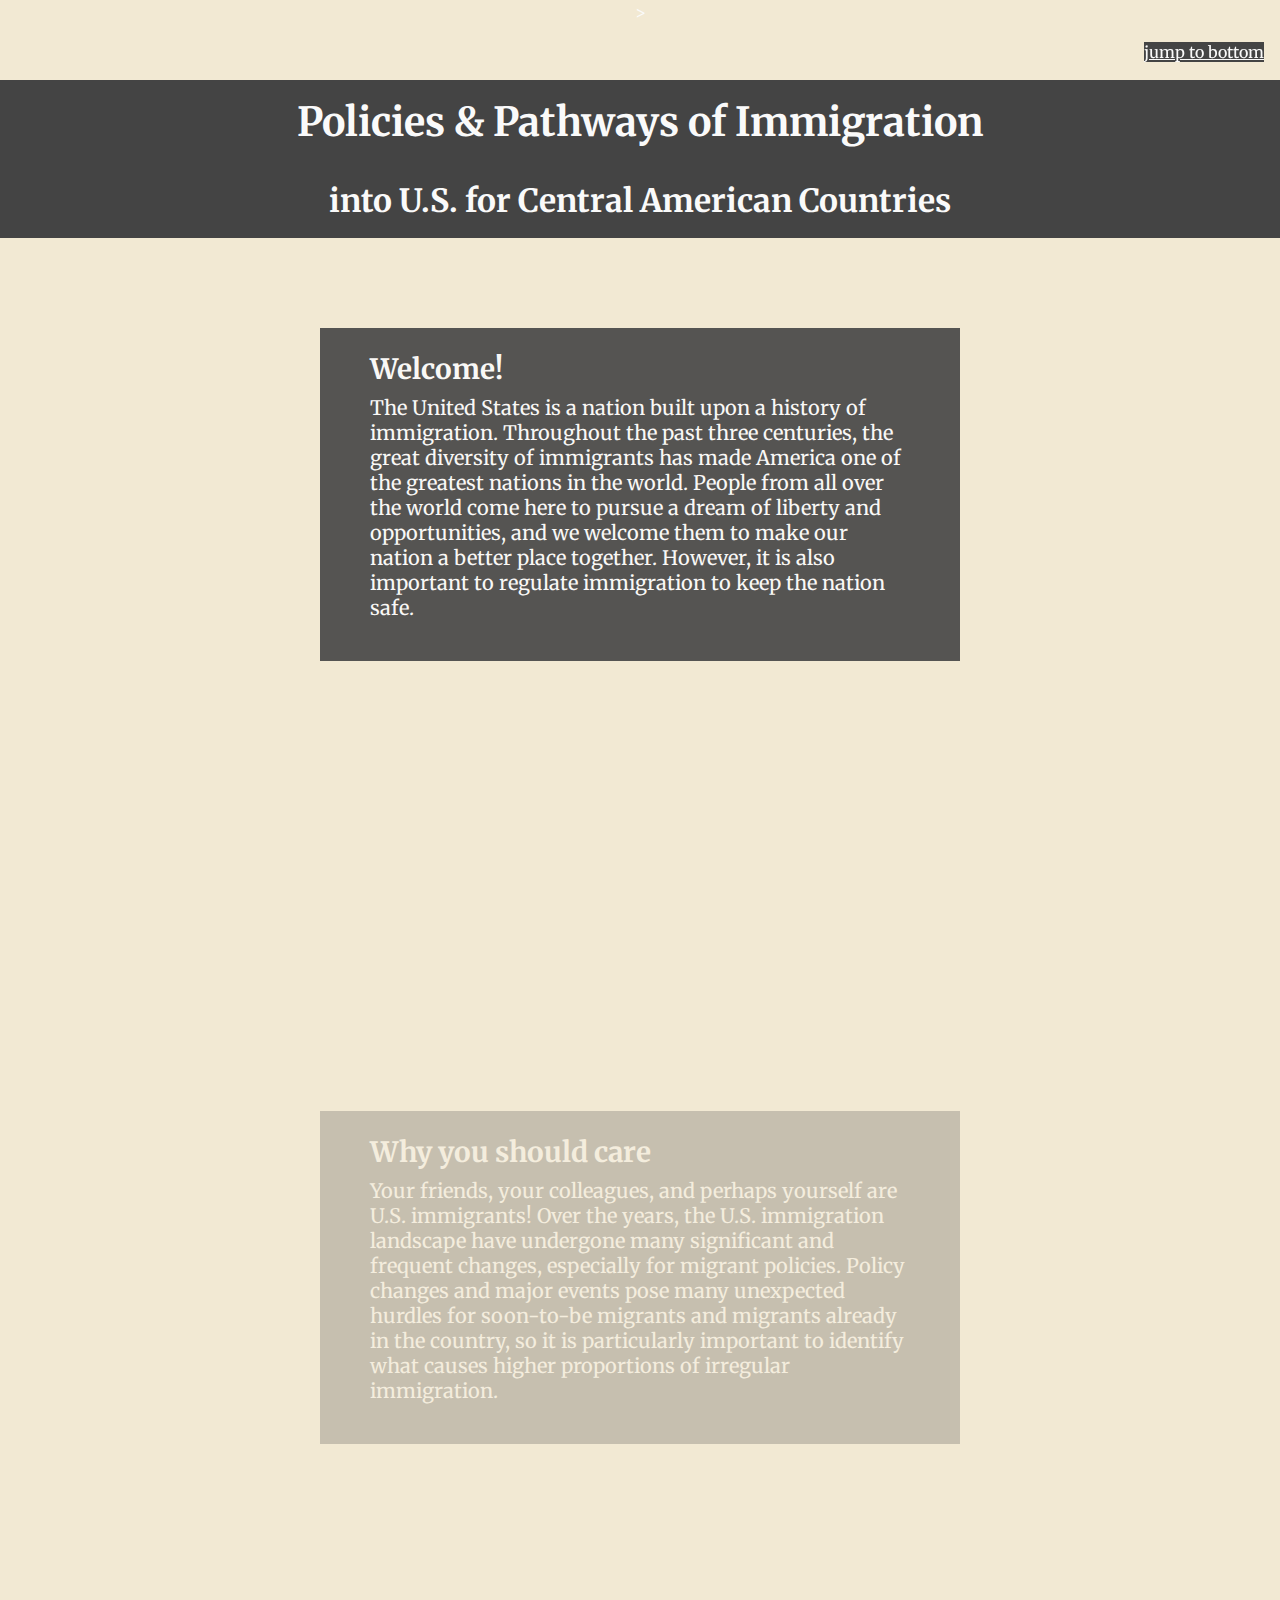
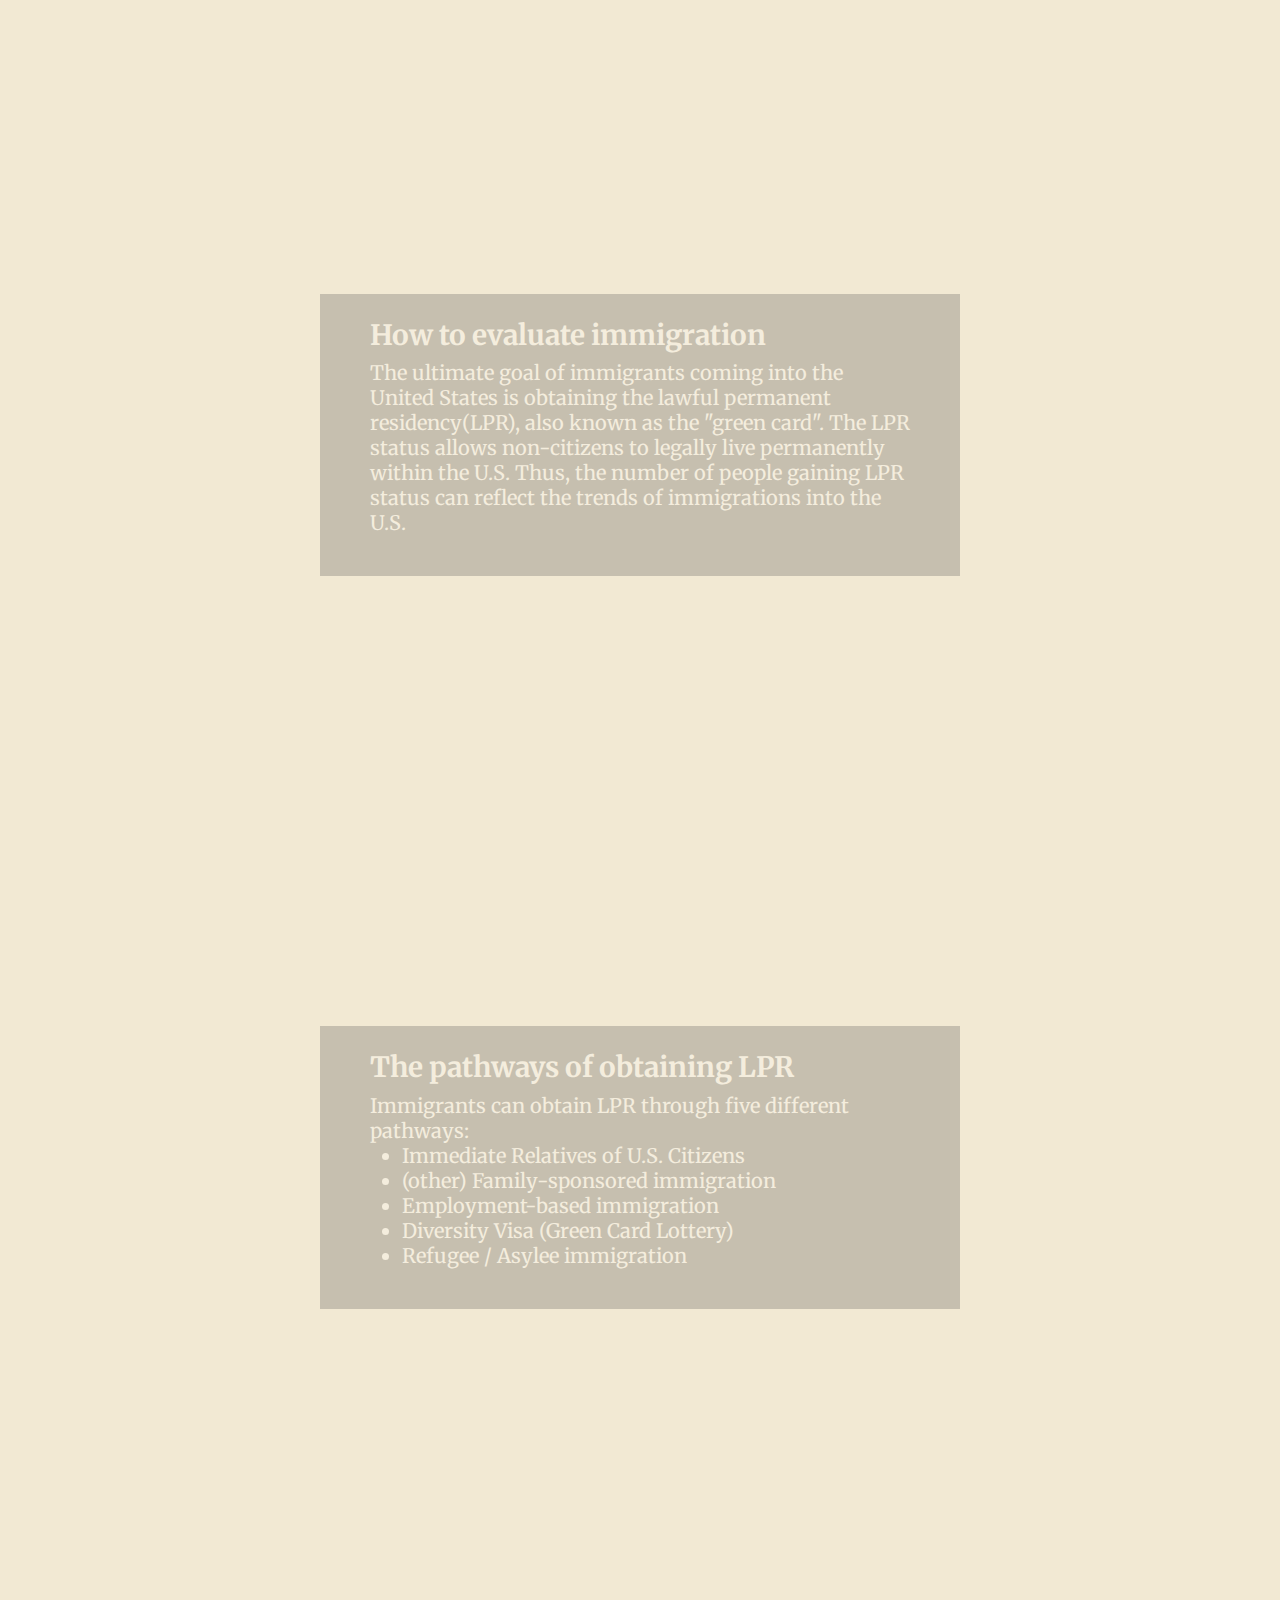
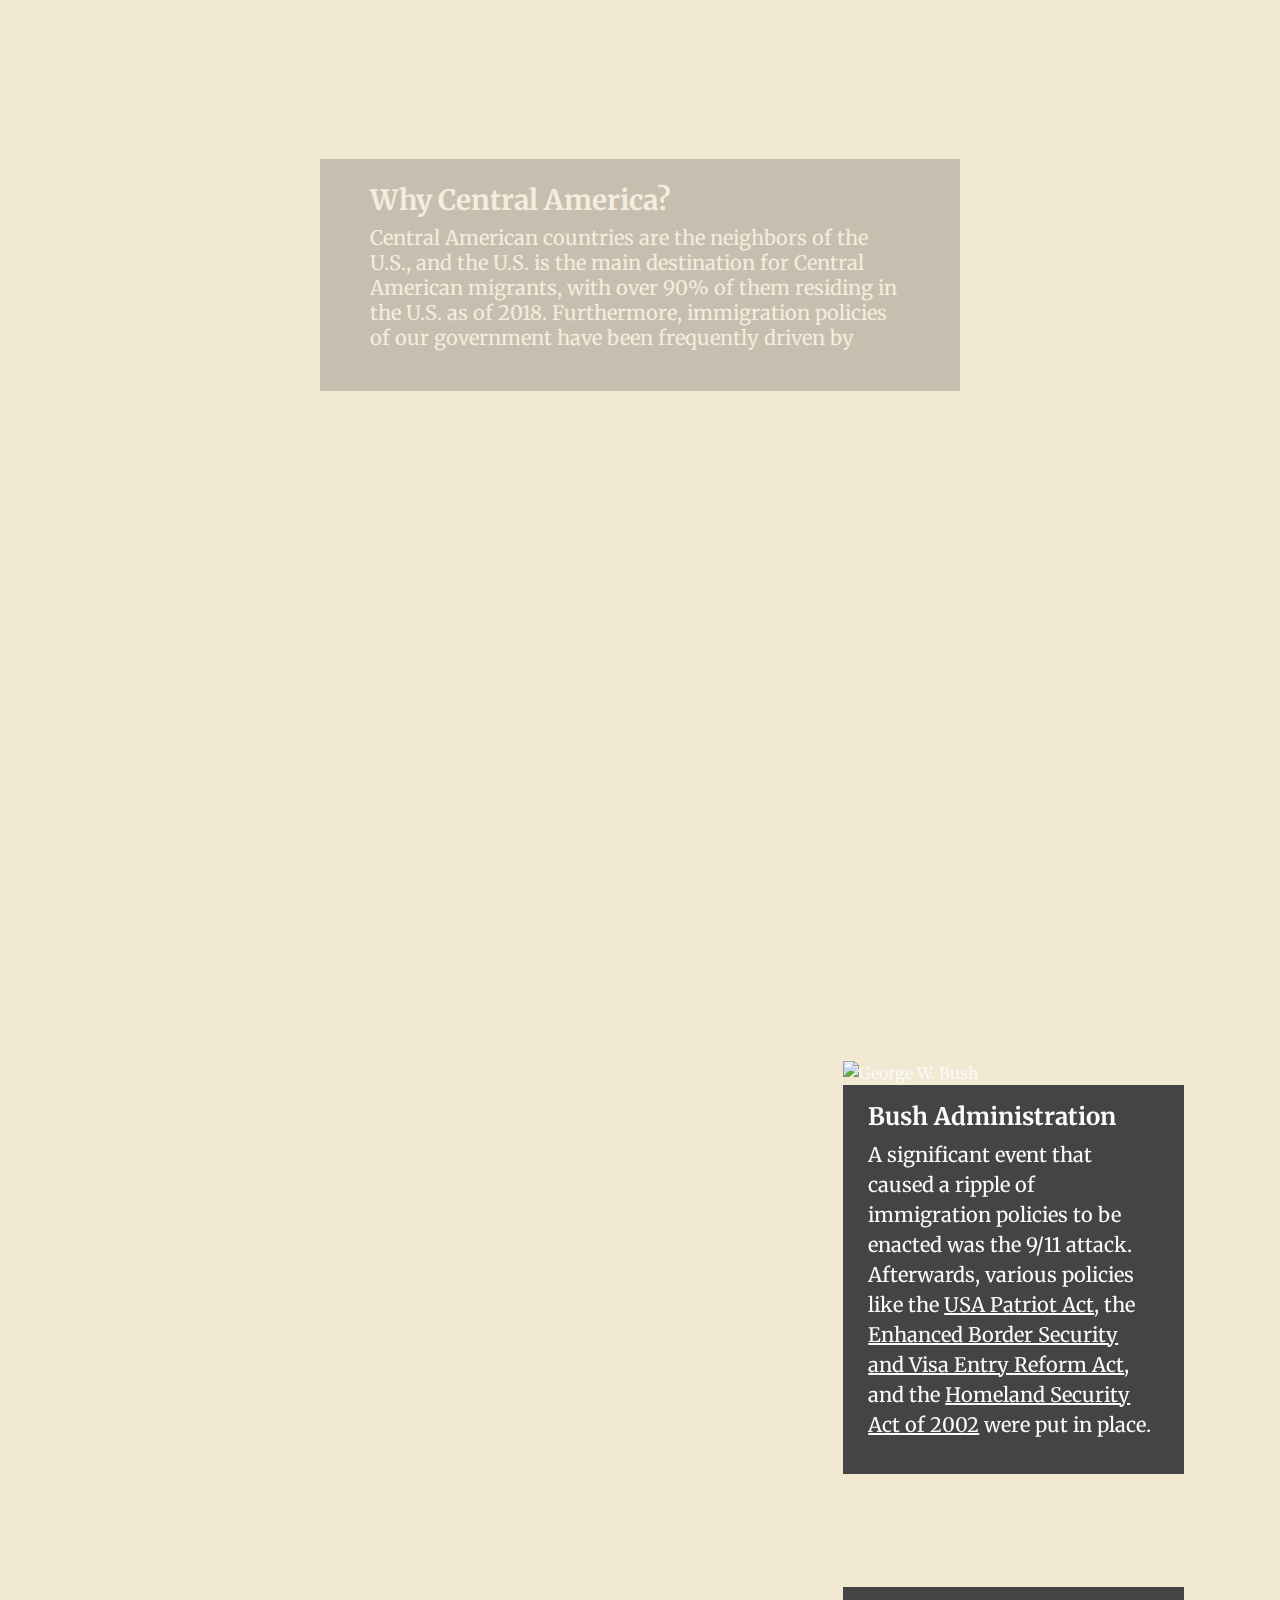
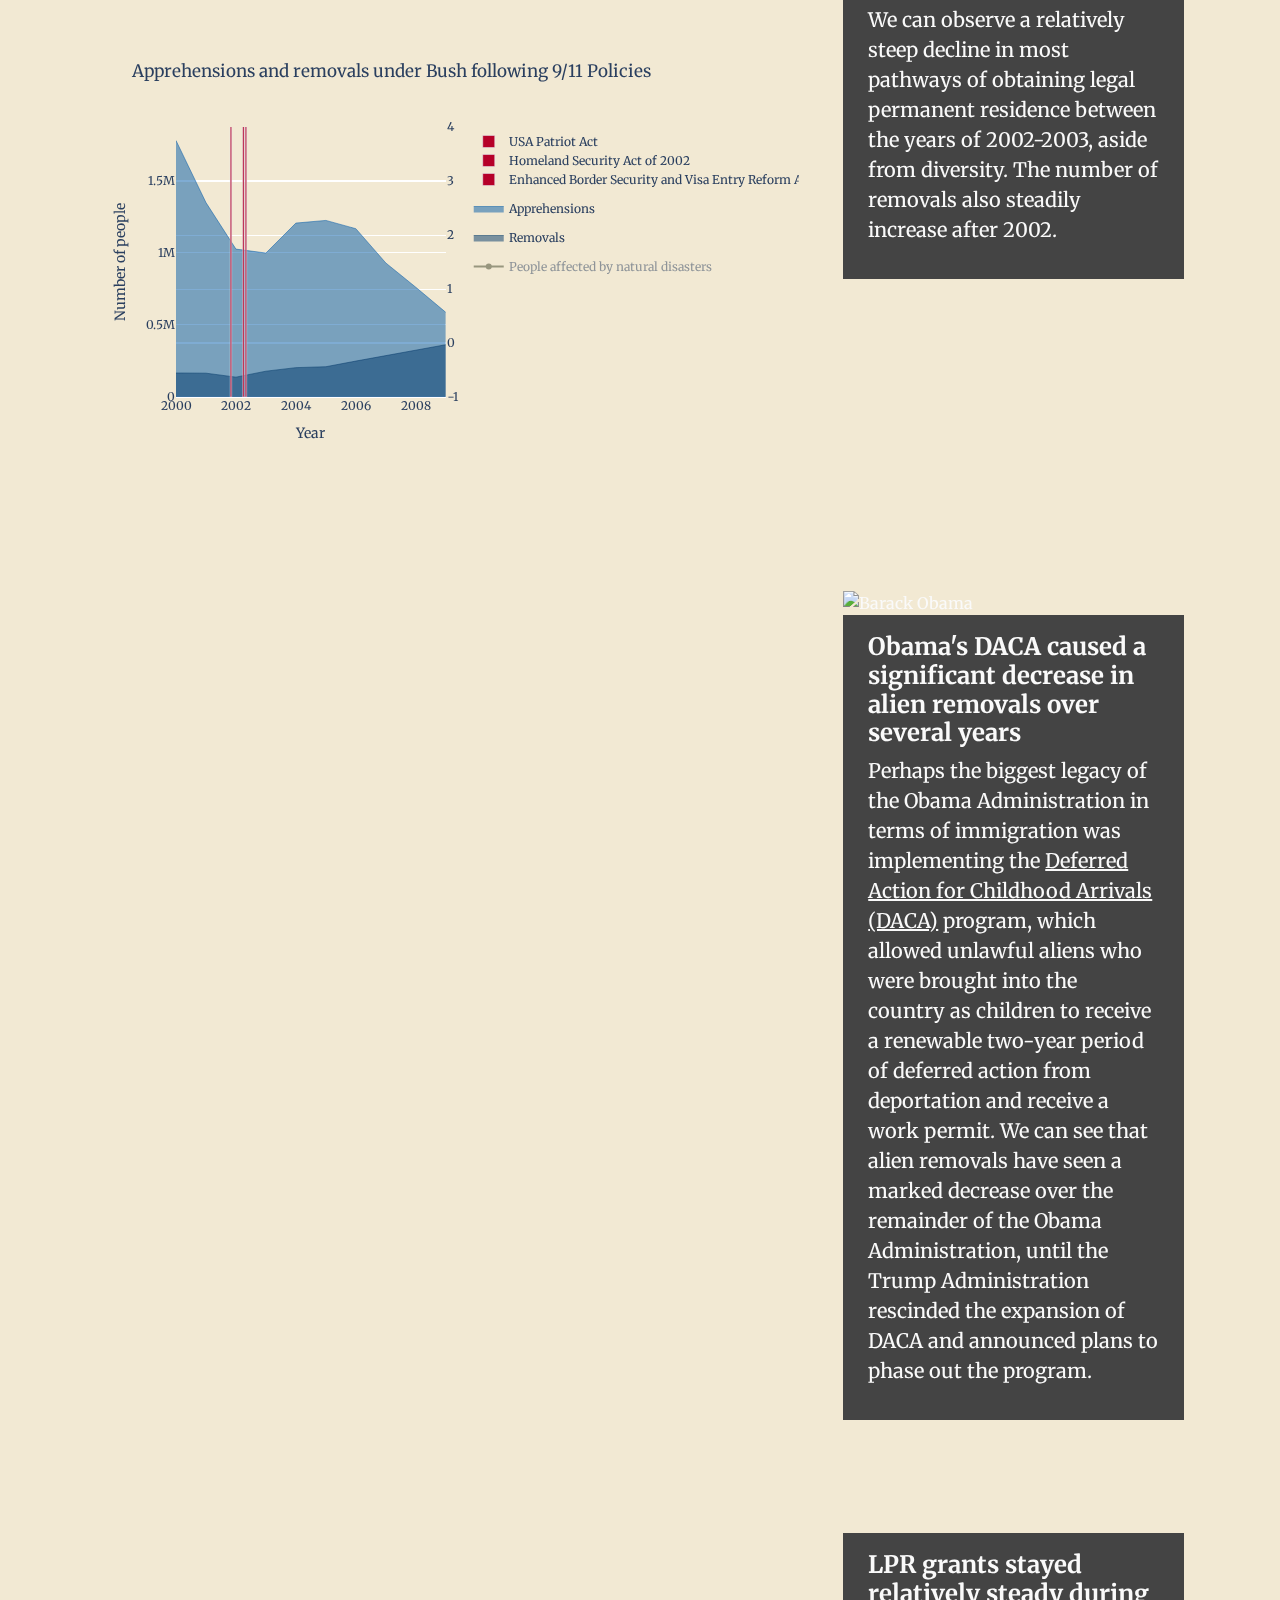
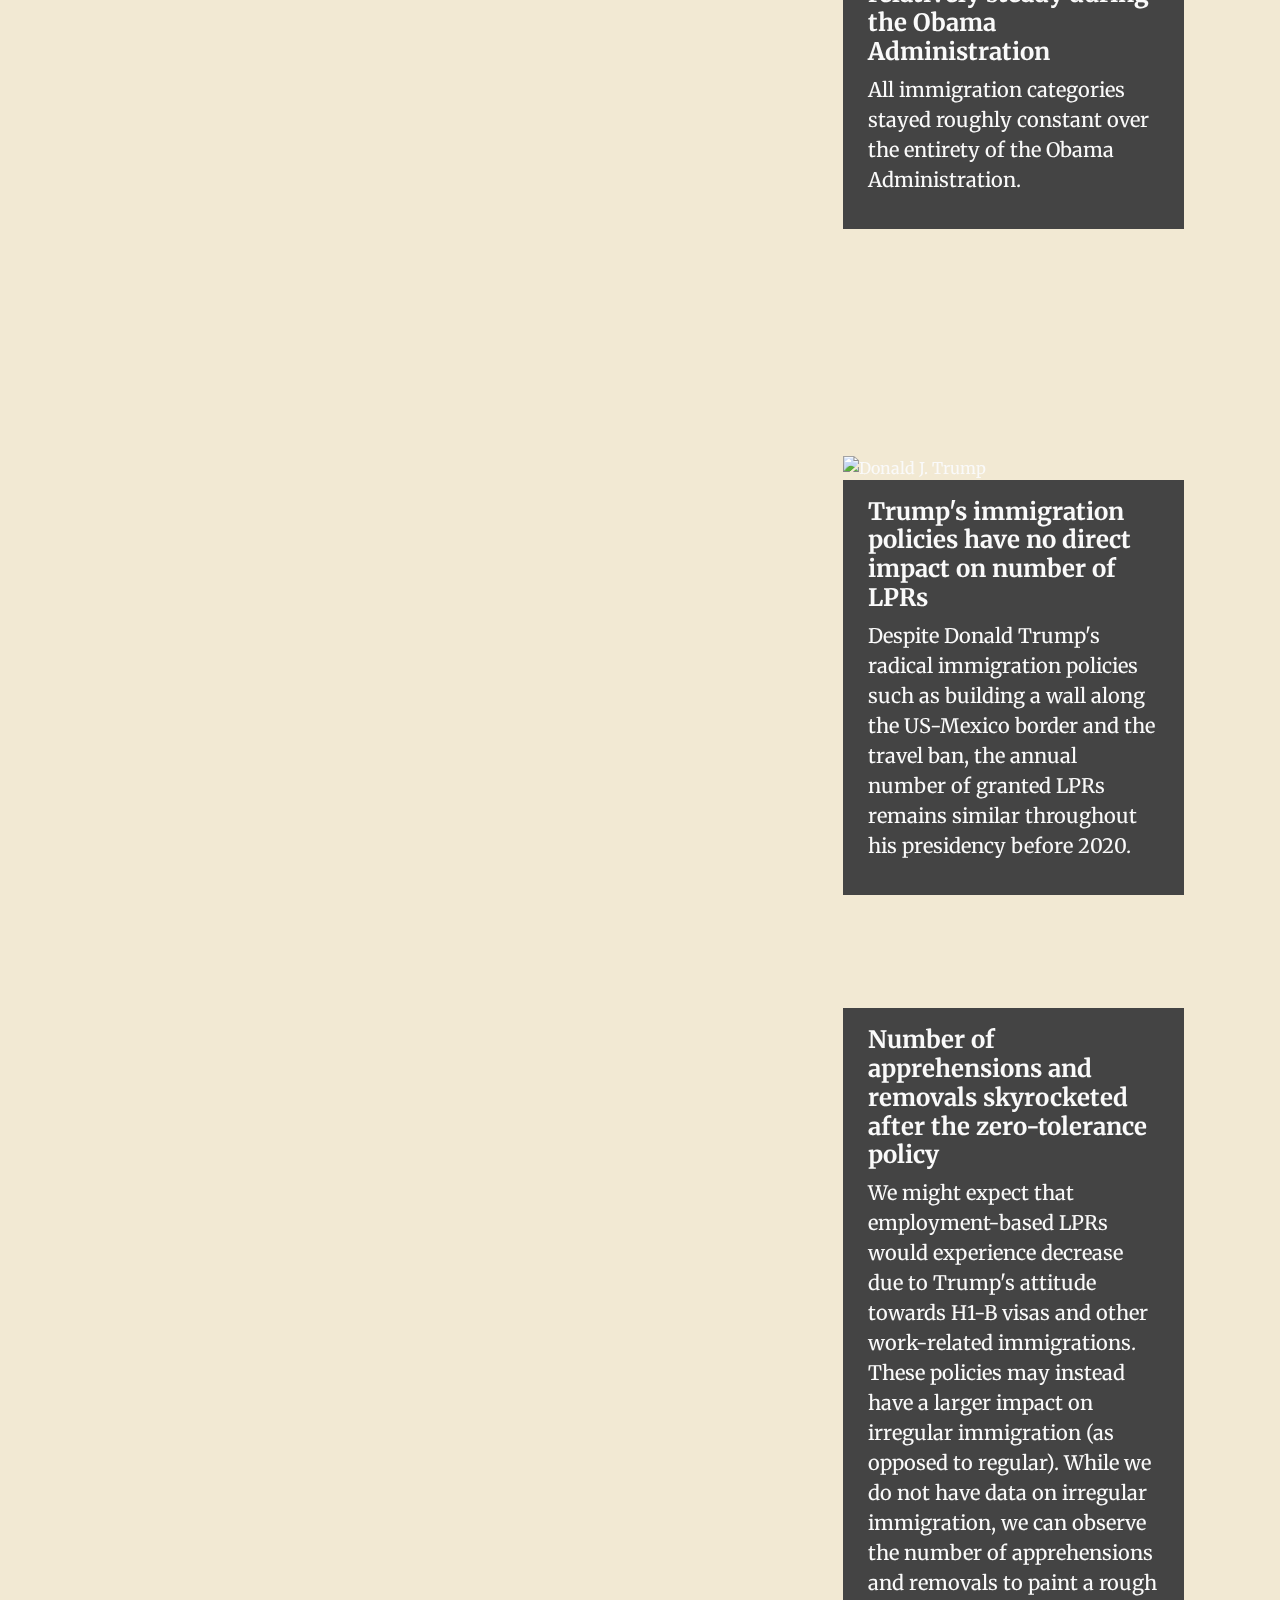
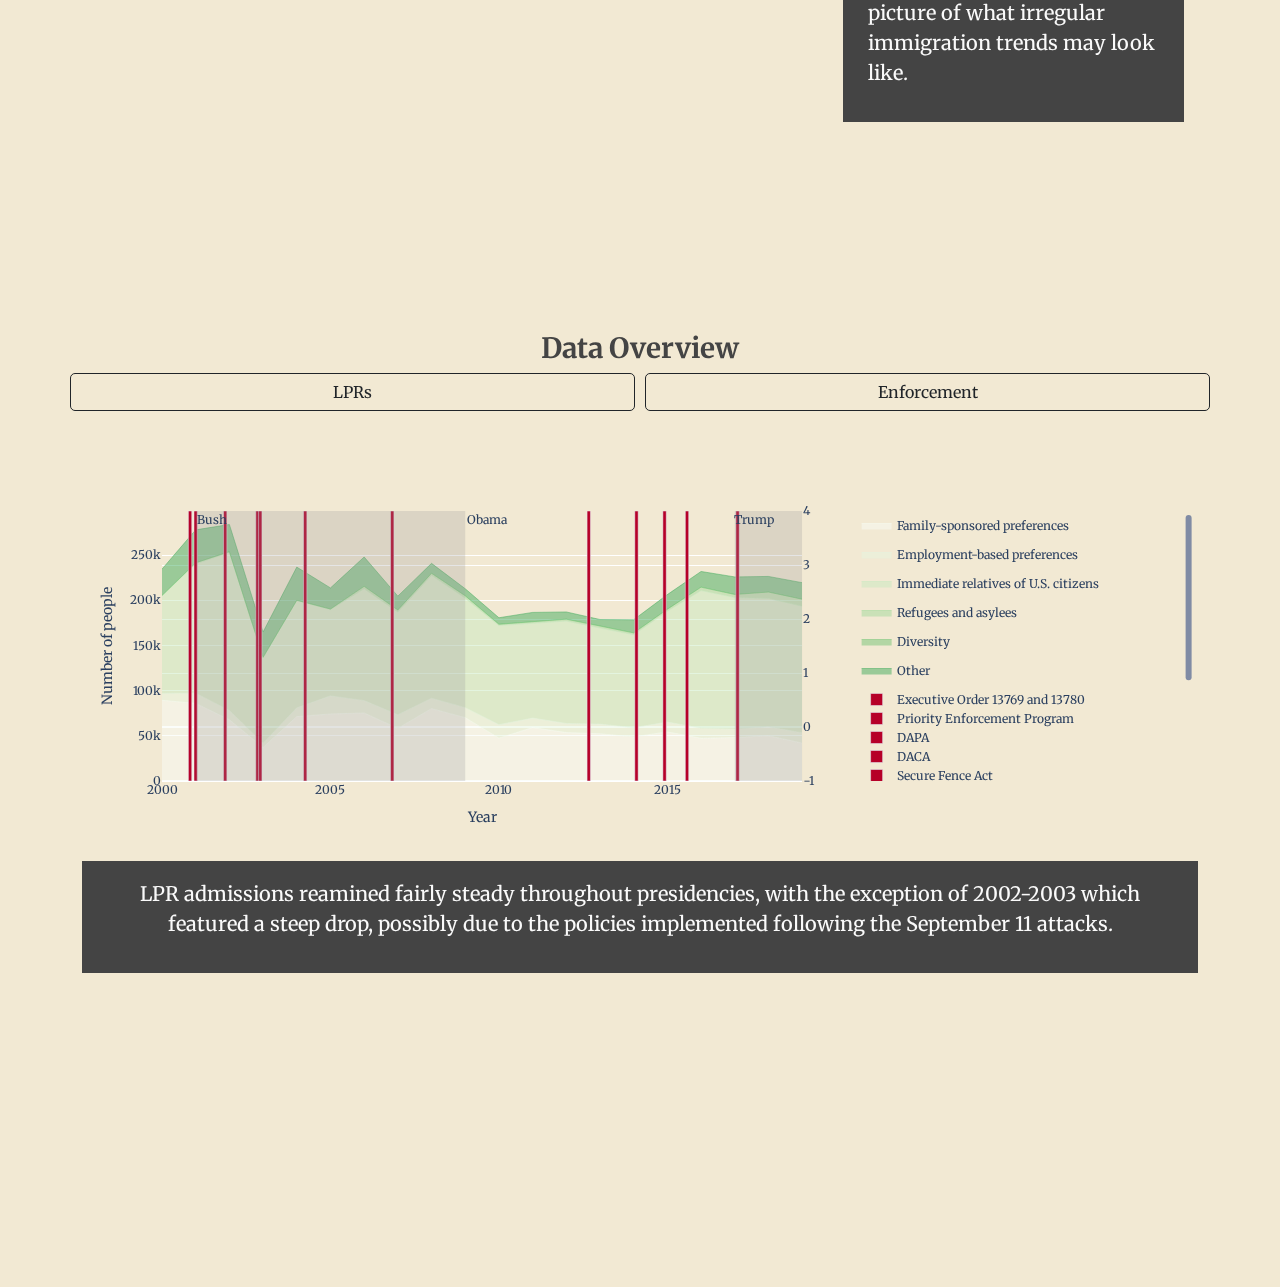
==== commit cb39b1d6: "edit text" ====
--- a/index.html
+++ b/index.html
@@ -55,7 +55,7 @@
                     <p> A significant event that caused a ripple of immigration policies to be enacted was the 9/11 attack. Afterwards, various policies like the <a href="https://www.aclu.org/other/surveillance-under-usapatriot-act" data-toggle="tooltip" title="Read more about the USA Patriot Act" target="_blank">USA Patriot Act</a>, the <a href="https://ballotpedia.org/Enhanced_Border_Security_and_Visa_Entry_Reform_Act_of_2002" data-toggle="tooltip" title="Read more about the Enhanced Border Security and Visa Entry Reform Act" target="_blank">Enhanced Border Security and Visa Entry Reform Act</a>, and the <a href="https://immigrationhistory.org/item/homeland-security-act/" data-toggle="tooltip" title="Read more about the Homeland Security Act" target="_blank">Homeland Security Act of 2002</a> were put in place.</p>
                     </div>
                     <div class="dark box">
-                        <p>We can observe a relatively steep decline in most pathways of obtaining legal permanent residence between the years of 2002-2003, aside from diversity.</p>
+                        <p>We can observe a relatively steep decline in most pathways of obtaining legal permanent residence between the years of 2002-2003, aside from diversity. The number of removals also steadily increase after 2002.</p>
                     </div>
                 </div>
                 <!-- <div class="side-col right col">
@@ -85,7 +85,7 @@
                     <div class="dark box">
                         
                         <h4 class="fw-5">LPR grants stayed relatively steady during the Obama Administration</h4>
-                        <p>All immigration categories except <i>Immediate Relatives of U.S. Citizens</i> stayed roughly constant over the entirety of the Obama Administration.</p>
+                        <p>All immigration categories stayed roughly constant over the entirety of the Obama Administration.</p>
                         </div>
                 </div>
                 
@@ -109,12 +109,11 @@
                     <img src="https://cdn0.iconfinder.com/data/icons/usa-presidents/48/JD-22-256.png" alt="Donald J. Trump">
                     <div class="dark box" id ="text-3">
                     <h4 class="fw-5">Trump's immigration policies have no direct impact on number of LPRs</h4>
-                    <p>Surprisingly, despite Donald Trump's radical immigration policies such as building a wall along the US-Mexico border and the travel ban, the annual number of granted LPRs remains similar throughout his presidency before 2020. We might expect that employment-based LPRs would experience decrease due to Trump's attitude towards H1-B visas and other work-related immigrations.</p>
-                    
+                    <p>Despite Donald Trump's radical immigration policies such as building a wall along the US-Mexico border and the travel ban, the annual number of granted LPRs remains similar throughout his presidency before 2020. </p>
                     </div>
-                    <div class="dark box" id="text-6">
-                    <h4 class="fw-5">Trump Administration</h4>
-                    <p>Surprisingly, despite Donald Trump's radical immigration policies such as building a wall along the US-Mexico border and the travel ban, the annual number of granted LPRs remains similar throughout his presidency before 2020. We might expect that employment-based LPRs would experience decrease due to Trump's attitude towards H1-B visas and other work-related immigrations.</p>
+                    <div class="dark box">
+                    <h4 class="fw-5">Number of apprehensions and removals skyrocketed after the zero-tolerance policy</h4>
+                    <p>We might expect that employment-based LPRs would experience decrease due to Trump's attitude towards H1-B visas and other work-related immigrations. These policies may instead have a larger impact on irregular immigration (as opposed to regular). While we do not have data on irregular immigration, we can observe the number of apprehensions and removals to paint a rough picture of what irregular immigration trends may look like.</p>
                     </div>
                     
                 </div>
@@ -122,6 +121,7 @@
         </div>
 
         <div class="main-viz container my-5" id="main-viz">
+            <h3 class="dark-text">Data Overview</h3>
             <div class="tab row">
                 <button class="tablinks col btn btn-outline-dark" onclick="openTab(event, 'lpr-viz-wrapper')">LPRs</button>
                 <button class="tablinks col btn btn-outline-dark" onclick="openTab(event, 'enf-viz-wrapper')">Enforcement</button>
--- a/css/style.css
+++ b/css/style.css
@@ -289,4 +289,8 @@
 	border: solid gray 1px;
 	border-radius: 5px;
 	Z-index:10;
+}
+
+.dark-text{
+	color: var(--box);
 }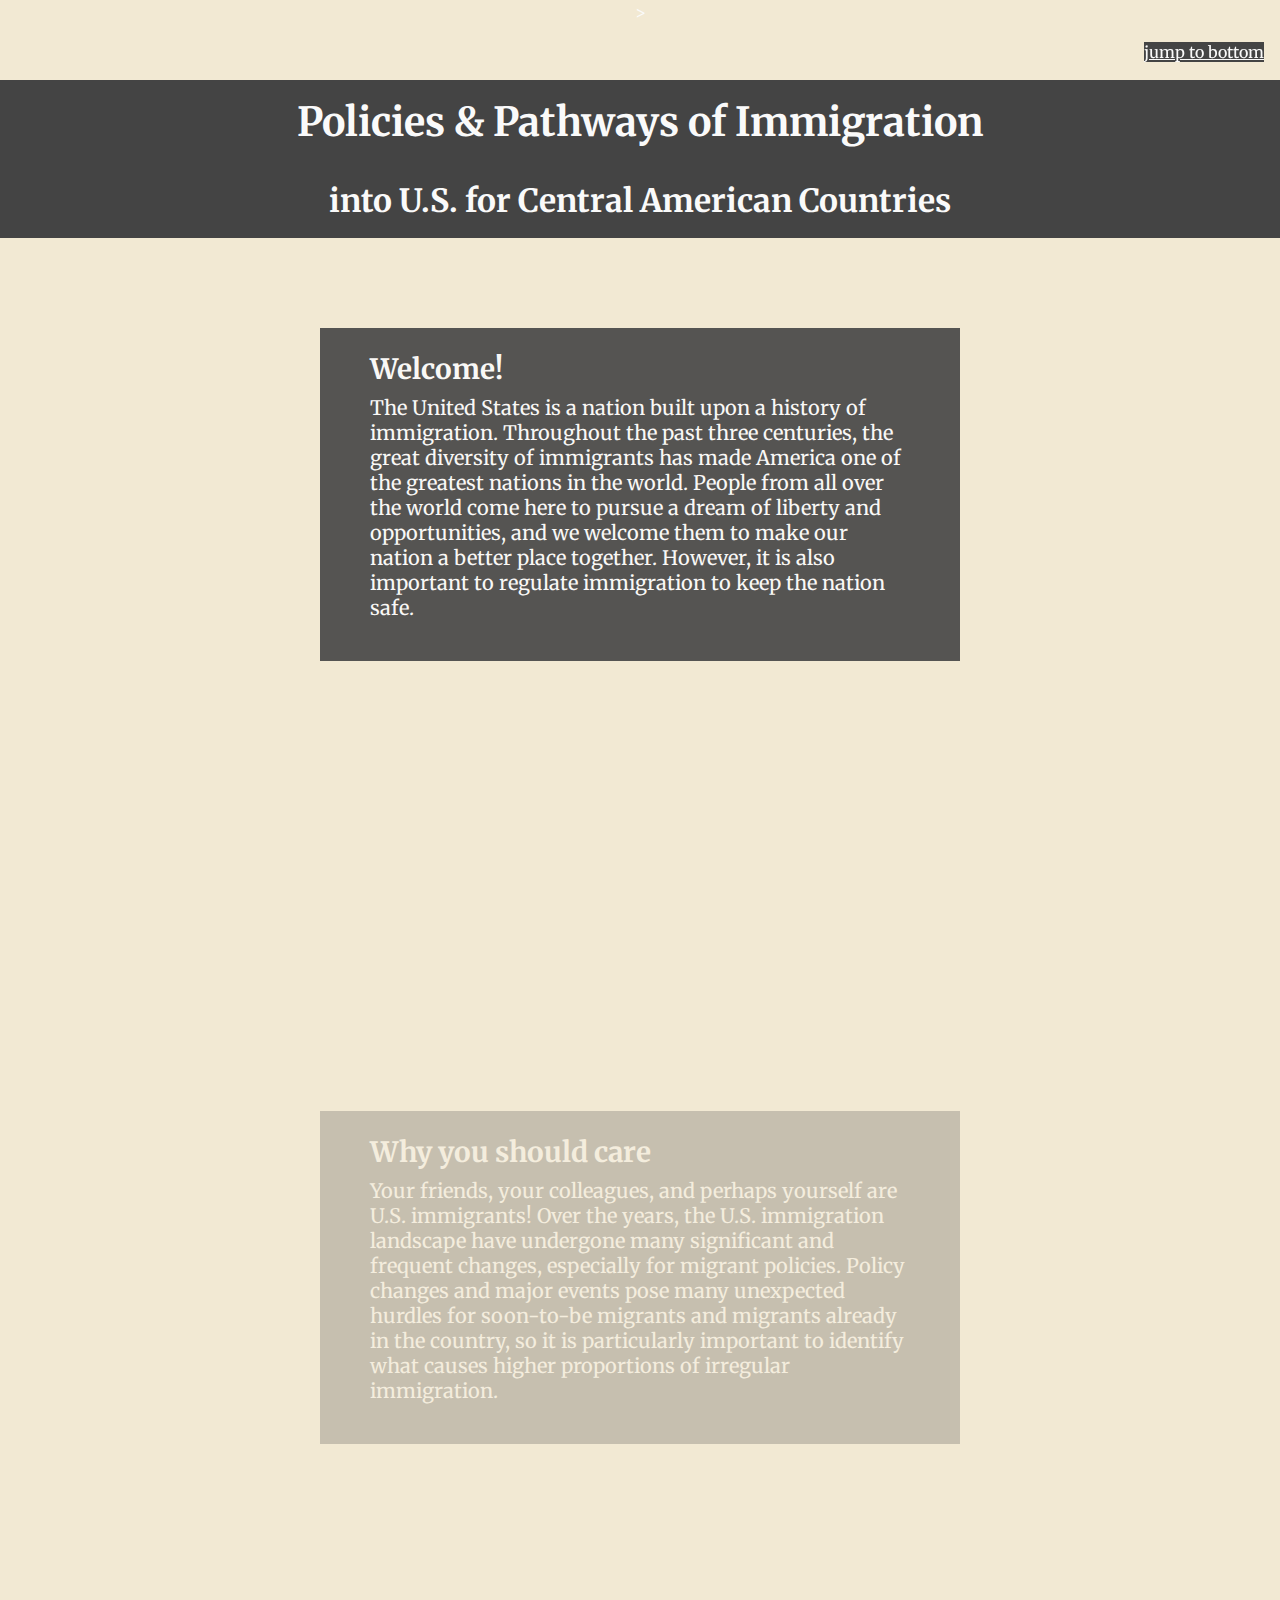
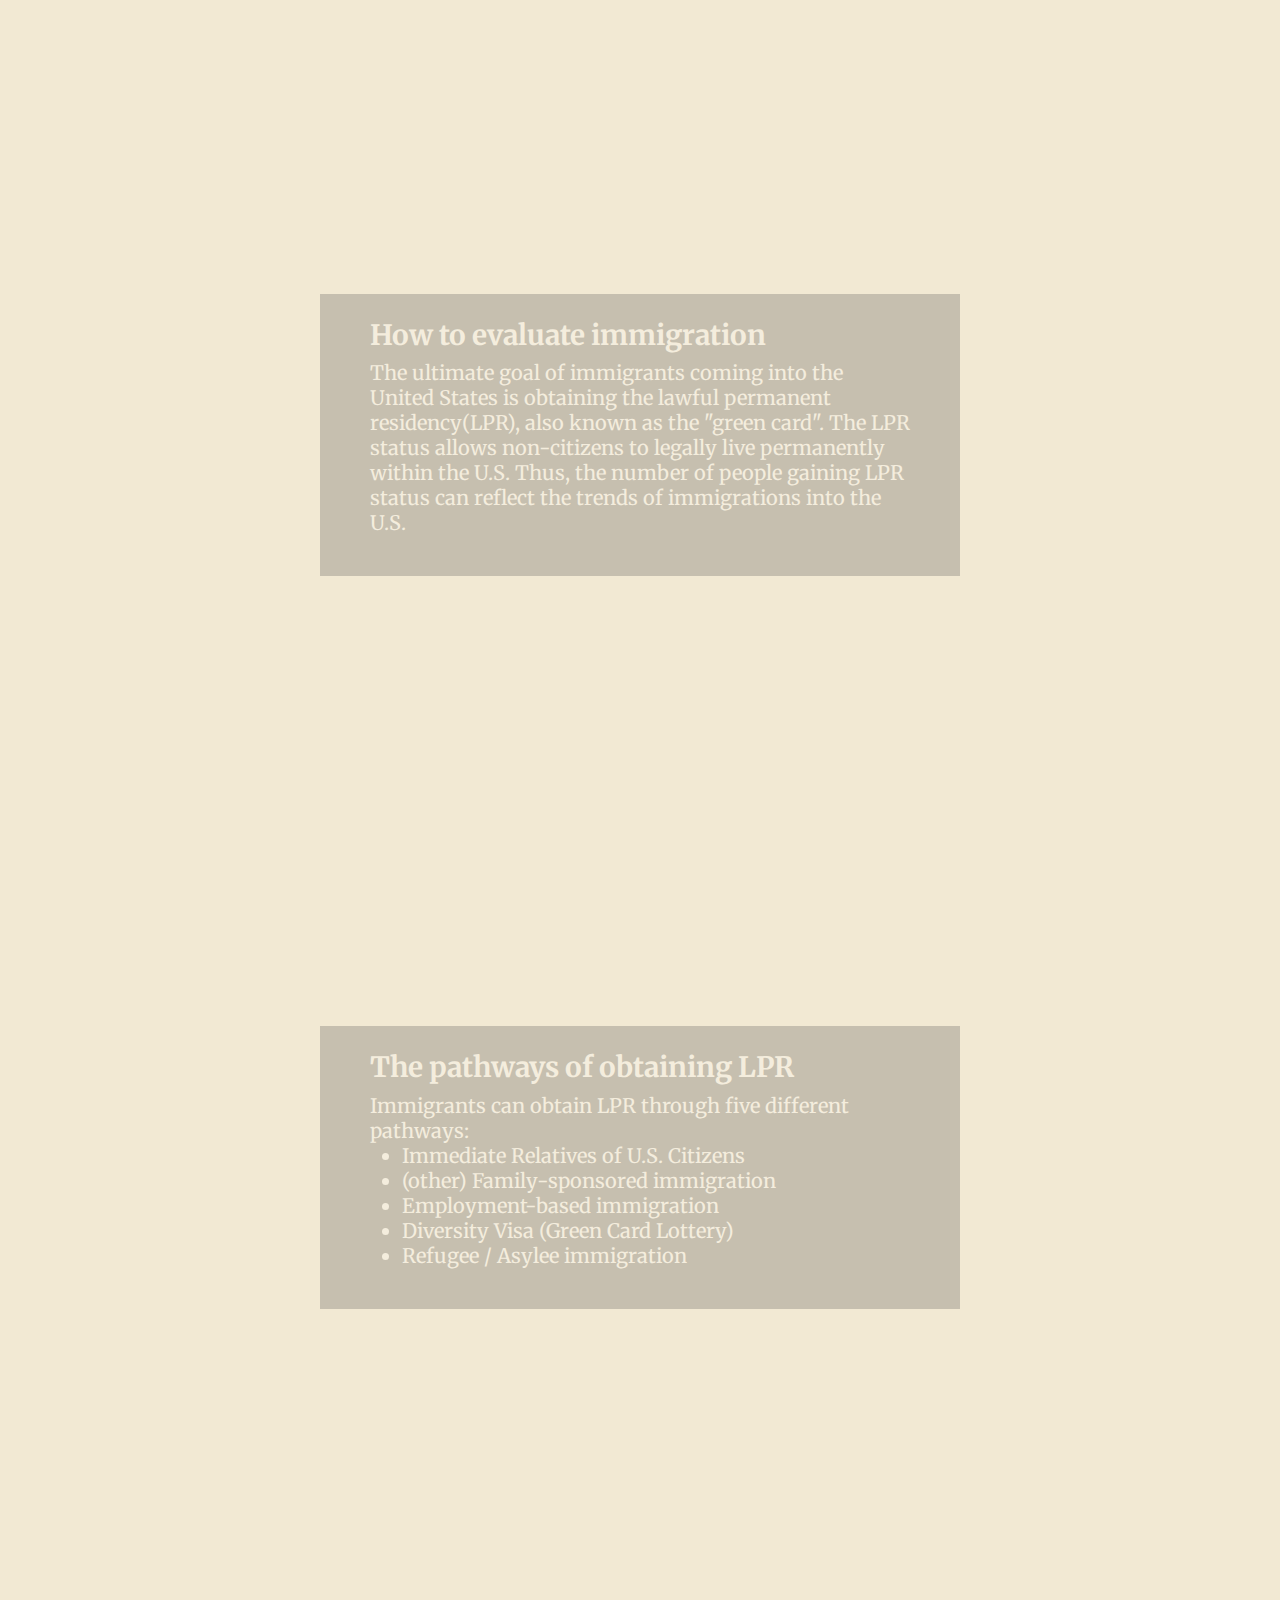
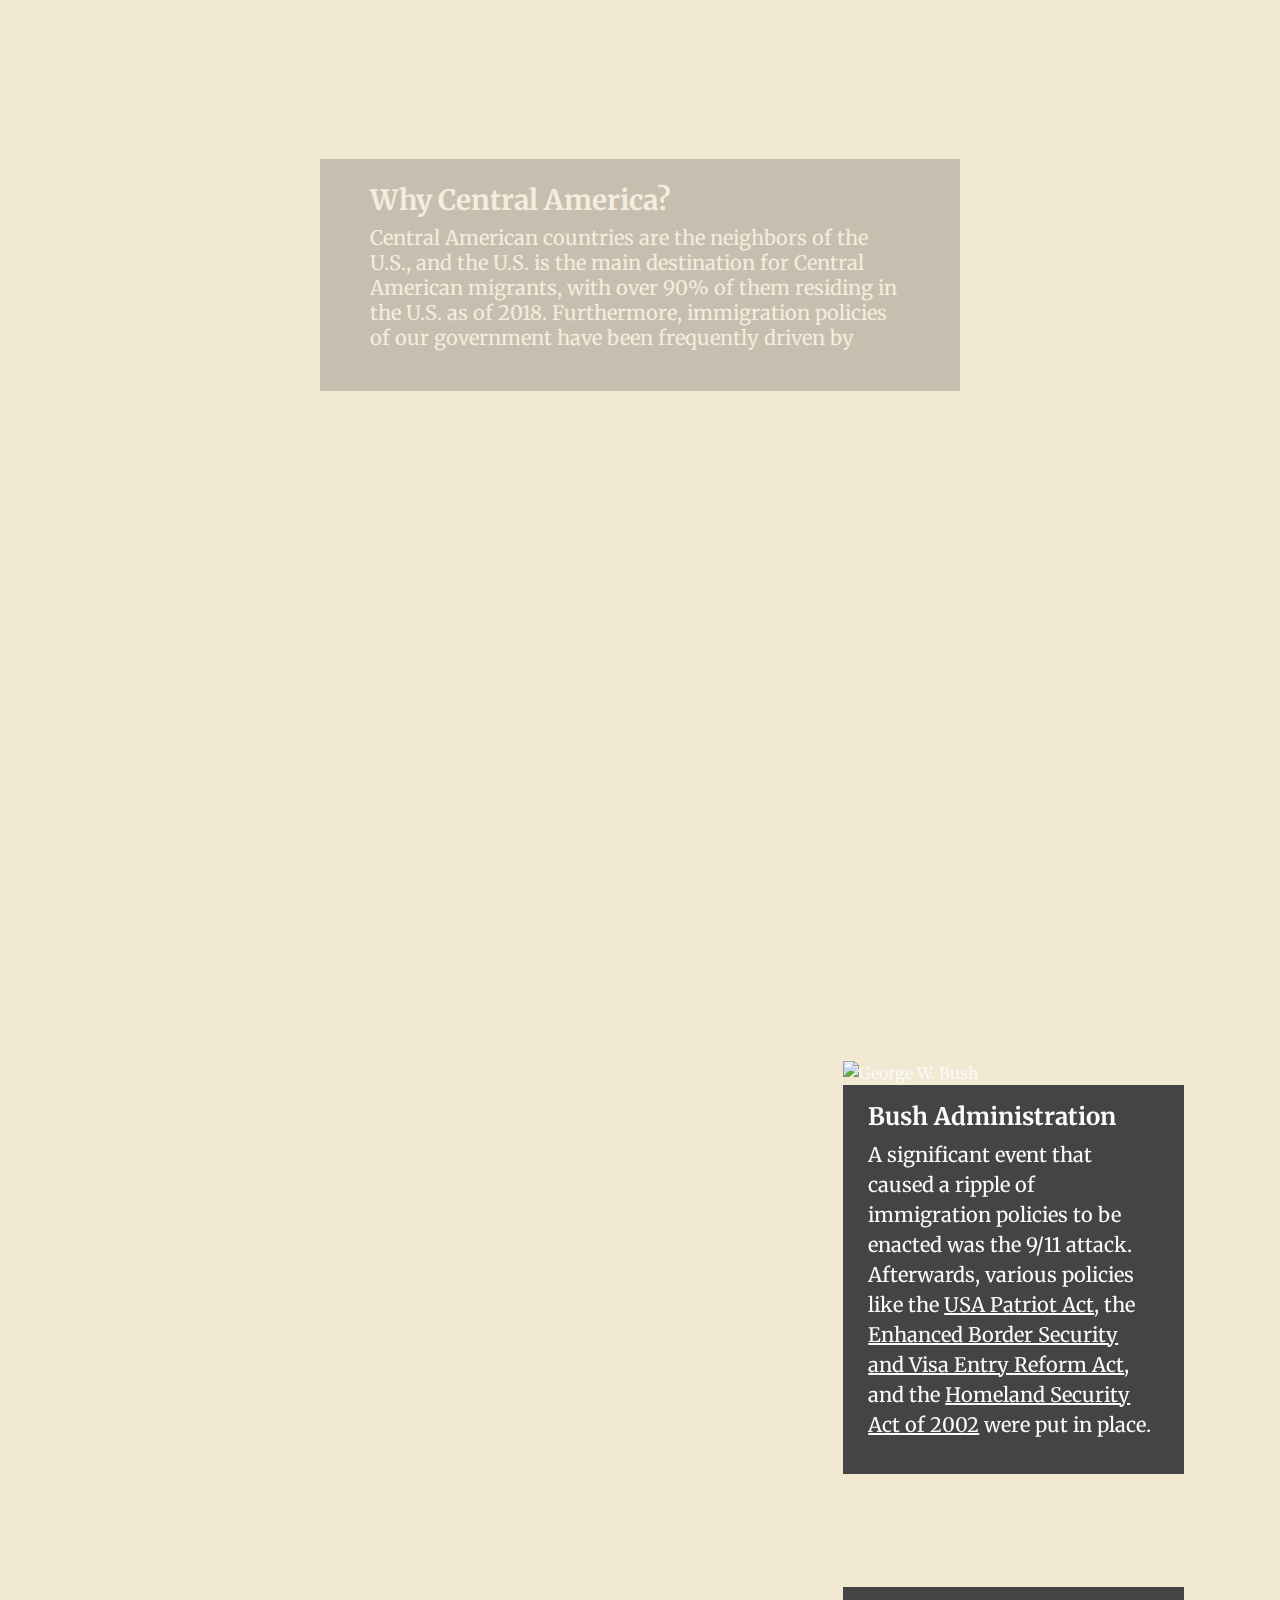
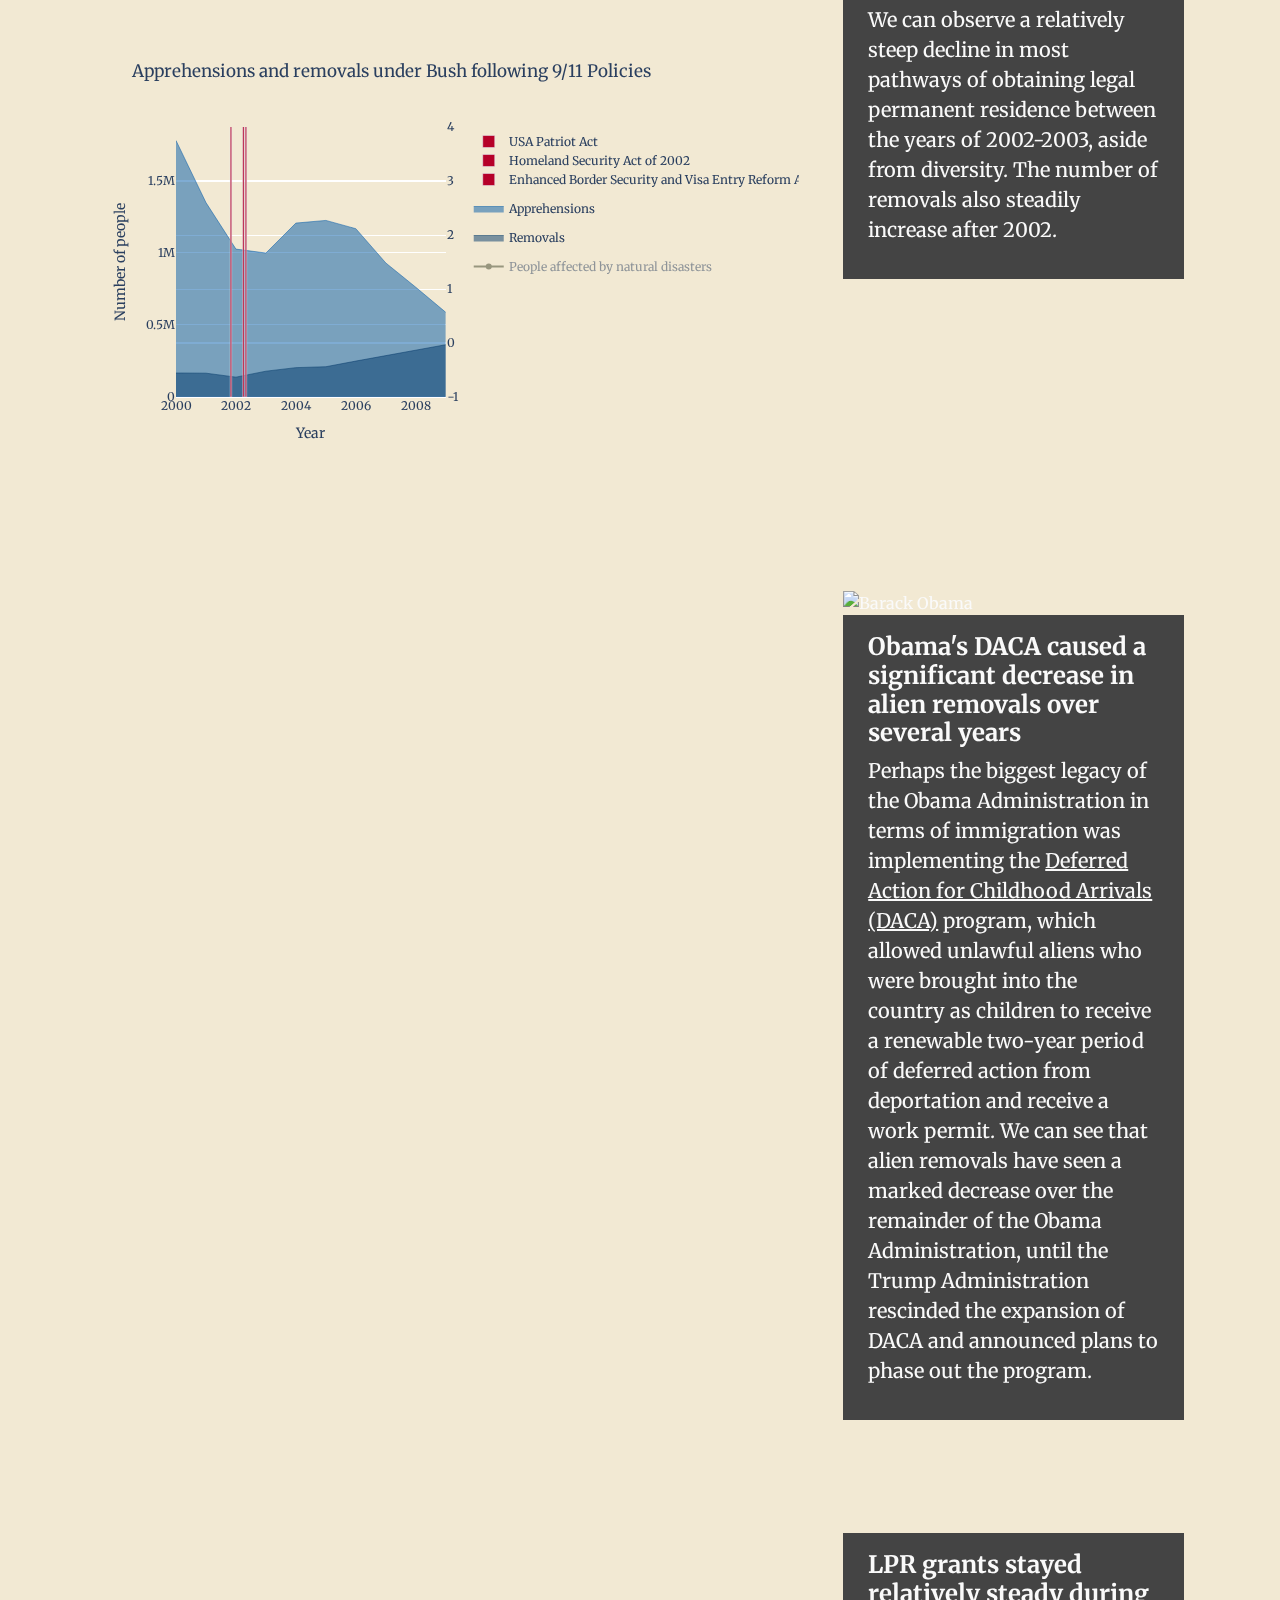
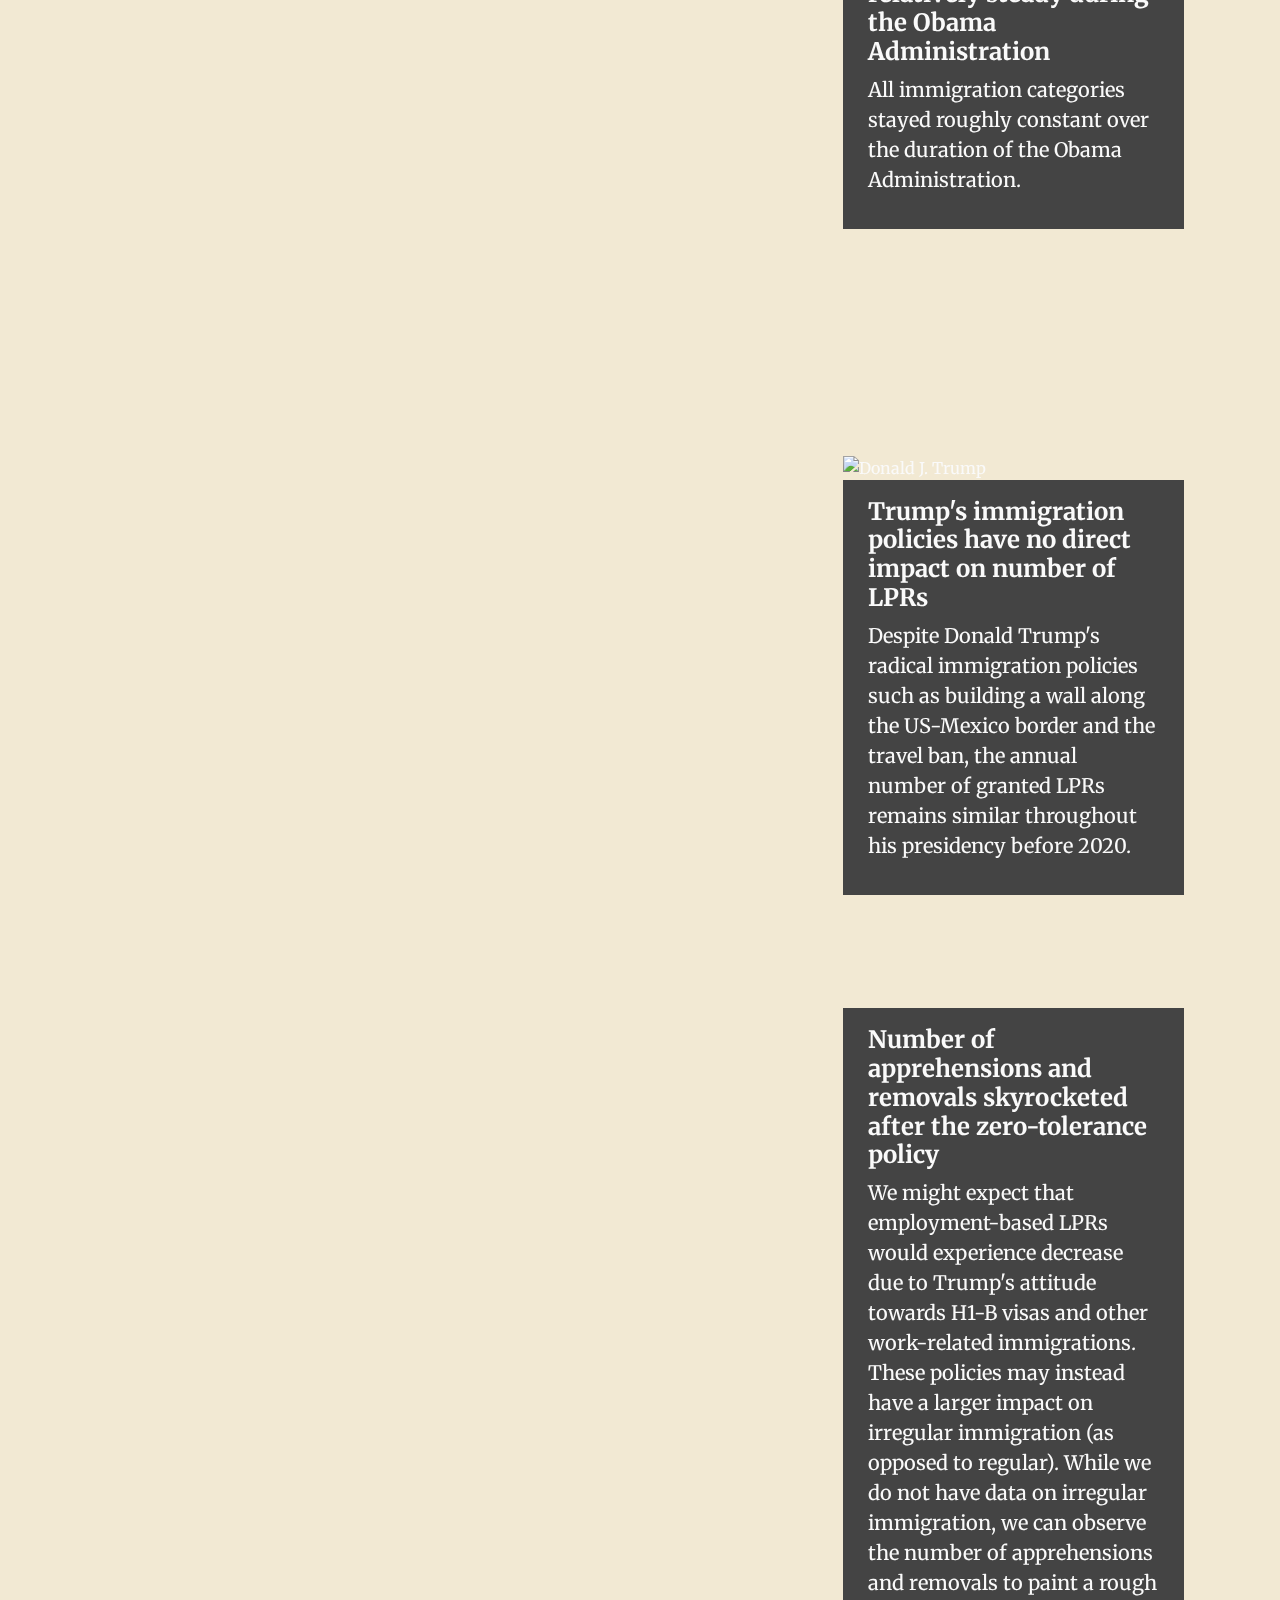
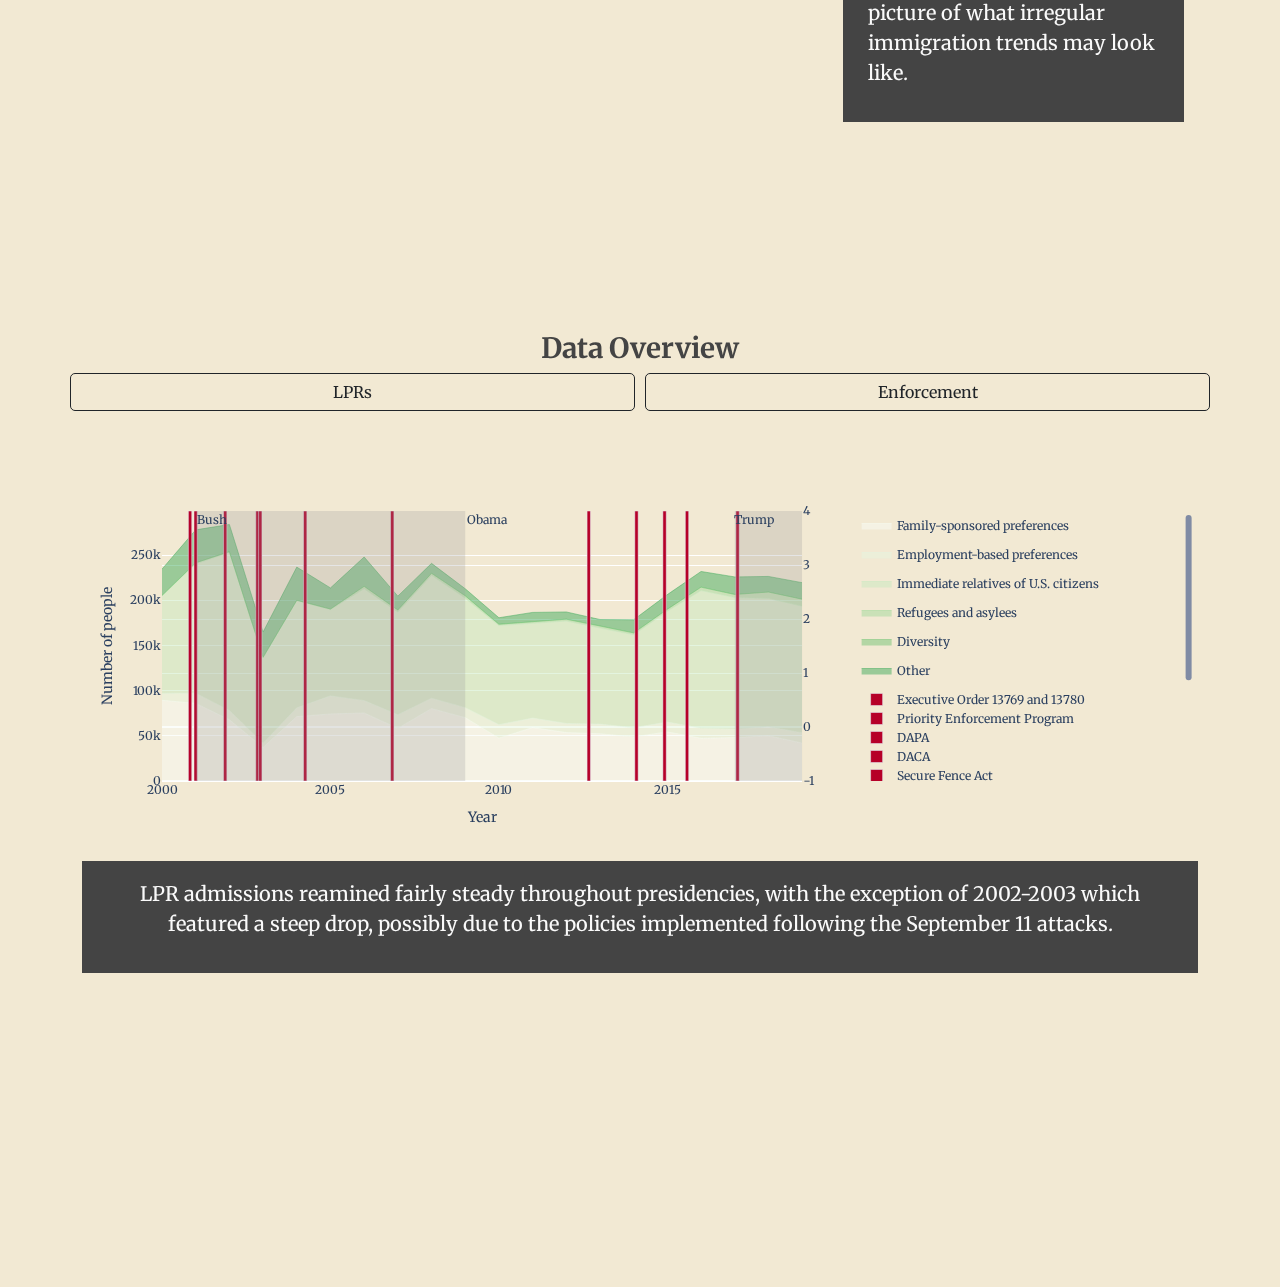
==== commit 1a758ed5: "Merge branch 'main' of https://github.com/opheeelia/11.154-proj-pathways into main" ====
--- a/index.html
+++ b/index.html
@@ -69,8 +69,8 @@
                         <div class = rawtext>
                         Tip: You can double-click the legend to focus on selected type of LPRs/countries, double-click again to revert.
                         </div>
-                        <div>
-                        <div>                            <div id="c5945a26-9965-41b6-bee3-53736efc32ab" class="plotly-graph-div" style="height:100%; width:100%;"></div>            <script type="text/javascript">                                    window.PLOTLYENV=window.PLOTLYENV || {};                                    if (document.getElementById("c5945a26-9965-41b6-bee3-53736efc32ab")) {                    Plotly.newPlot(                        "c5945a26-9965-41b6-bee3-53736efc32ab",                        [{"line":{"color":"rgb(247,252,245)","width":0.5},"mode":"lines","name":"Family-sponsored preferences","stackgroup":"one","type":"scatter","x":[2009,2010,2011,2012,2013,2014,2015,2016],"y":[70067.0,47423.0,59118.0,53610.0,52260.0,48820.0,54343.0,47268.0]},{"line":{"color":"rgb(229,245,224)","width":0.5},"mode":"lines","name":"Employment-based preferences","stackgroup":"one","type":"scatter","x":[2009,2010,2011,2012,2013,2014,2015,2016],"y":[11097.0,14914.0,10555.0,10069.0,10713.0,10211.0,10944.0,11238.0]},{"line":{"color":"rgb(199,233,192)","width":0.5},"mode":"lines","name":"Immediate relatives of U.S. citizens","stackgroup":"one","type":"scatter","x":[2009,2010,2011,2012,2013,2014,2015,2016],"y":[121005.0,109690.0,104435.0,113284.0,106305.0,102682.0,122560.0,152231.0]},{"line":{"color":"rgb(161,217,155)","width":0.5},"mode":"lines","name":"Refugees and asylees","stackgroup":"one","type":"scatter","x":[2009,2010,2011,2012,2013,2014,2015,2016],"y":[2762.0,1396.0,2294.0,2087.0,2204.0,2111.0,2228.0,3760.0]},{"line":{"color":"rgb(116,196,118)","width":0.5},"mode":"lines","name":"Diversity","stackgroup":"one","type":"scatter","x":[2009,2010,2011,2012,2013,2014,2015,2016],"y":[56.0,84.0,84.0,47.0,94.0,124.0,80.0,69.0]},{"line":{"color":"rgb(65,171,93)","width":0.5},"mode":"lines","name":"Other","stackgroup":"one","type":"scatter","x":[2009,2010,2011,2012,2013,2014,2015,2016],"y":[7791.0,7136.0,10071.0,7980.0,7109.0,14499.0,16107.0,17299.0]}],                        {"legend":{"orientation":"h","x":0.01,"xanchor":"left","y":-0.25,"yanchor":"top"},"paper_bgcolor":"rgba(0, 0, 0, 0)","plot_bgcolor":"rgba(0, 0, 0, 0)","template":{"data":{"bar":[{"error_x":{"color":"#2a3f5f"},"error_y":{"color":"#2a3f5f"},"marker":{"line":{"color":"#E5ECF6","width":0.5},"pattern":{"fillmode":"overlay","size":10,"solidity":0.2}},"type":"bar"}],"barpolar":[{"marker":{"line":{"color":"#E5ECF6","width":0.5},"pattern":{"fillmode":"overlay","size":10,"solidity":0.2}},"type":"barpolar"}],"carpet":[{"aaxis":{"endlinecolor":"#2a3f5f","gridcolor":"white","linecolor":"white","minorgridcolor":"white","startlinecolor":"#2a3f5f"},"baxis":{"endlinecolor":"#2a3f5f","gridcolor":"white","linecolor":"white","minorgridcolor":"white","startlinecolor":"#2a3f5f"},"type":"carpet"}],"choropleth":[{"colorbar":{"outlinewidth":0,"ticks":""},"type":"choropleth"}],"contour":[{"colorbar":{"outlinewidth":0,"ticks":""},"colorscale":[[0.0,"#0d0887"],[0.1111111111111111,"#46039f"],[0.2222222222222222,"#7201a8"],[0.3333333333333333,"#9c179e"],[0.4444444444444444,"#bd3786"],[0.5555555555555556,"#d8576b"],[0.6666666666666666,"#ed7953"],[0.7777777777777778,"#fb9f3a"],[0.8888888888888888,"#fdca26"],[1.0,"#f0f921"]],"type":"contour"}],"contourcarpet":[{"colorbar":{"outlinewidth":0,"ticks":""},"type":"contourcarpet"}],"heatmap":[{"colorbar":{"outlinewidth":0,"ticks":""},"colorscale":[[0.0,"#0d0887"],[0.1111111111111111,"#46039f"],[0.2222222222222222,"#7201a8"],[0.3333333333333333,"#9c179e"],[0.4444444444444444,"#bd3786"],[0.5555555555555556,"#d8576b"],[0.6666666666666666,"#ed7953"],[0.7777777777777778,"#fb9f3a"],[0.8888888888888888,"#fdca26"],[1.0,"#f0f921"]],"type":"heatmap"}],"heatmapgl":[{"colorbar":{"outlinewidth":0,"ticks":""},"colorscale":[[0.0,"#0d0887"],[0.1111111111111111,"#46039f"],[0.2222222222222222,"#7201a8"],[0.3333333333333333,"#9c179e"],[0.4444444444444444,"#bd3786"],[0.5555555555555556,"#d8576b"],[0.6666666666666666,"#ed7953"],[0.7777777777777778,"#fb9f3a"],[0.8888888888888888,"#fdca26"],[1.0,"#f0f921"]],"type":"heatmapgl"}],"histogram":[{"marker":{"pattern":{"fillmode":"overlay","size":10,"solidity":0.2}},"type":"histogram"}],"histogram2d":[{"colorbar":{"outlinewidth":0,"ticks":""},"colorscale":[[0.0,"#0d0887"],[0.1111111111111111,"#46039f"],[0.2222222222222222,"#7201a8"],[0.3333333333333333,"#9c179e"],[0.4444444444444444,"#bd3786"],[0.5555555555555556,"#d8576b"],[0.6666666666666666,"#ed7953"],[0.7777777777777778,"#fb9f3a"],[0.8888888888888888,"#fdca26"],[1.0,"#f0f921"]],"type":"histogram2d"}],"histogram2dcontour":[{"colorbar":{"outlinewidth":0,"ticks":""},"colorscale":[[0.0,"#0d0887"],[0.1111111111111111,"#46039f"],[0.2222222222222222,"#7201a8"],[0.3333333333333333,"#9c179e"],[0.4444444444444444,"#bd3786"],[0.5555555555555556,"#d8576b"],[0.6666666666666666,"#ed7953"],[0.7777777777777778,"#fb9f3a"],[0.8888888888888888,"#fdca26"],[1.0,"#f0f921"]],"type":"histogram2dcontour"}],"mesh3d":[{"colorbar":{"outlinewidth":0,"ticks":""},"type":"mesh3d"}],"parcoords":[{"line":{"colorbar":{"outlinewidth":0,"ticks":""}},"type":"parcoords"}],"pie":[{"automargin":true,"type":"pie"}],"scatter":[{"marker":{"colorbar":{"outlinewidth":0,"ticks":""}},"type":"scatter"}],"scatter3d":[{"line":{"colorbar":{"outlinewidth":0,"ticks":""}},"marker":{"colorbar":{"outlinewidth":0,"ticks":""}},"type":"scatter3d"}],"scattercarpet":[{"marker":{"colorbar":{"outlinewidth":0,"ticks":""}},"type":"scattercarpet"}],"scattergeo":[{"marker":{"colorbar":{"outlinewidth":0,"ticks":""}},"type":"scattergeo"}],"scattergl":[{"marker":{"colorbar":{"outlinewidth":0,"ticks":""}},"type":"scattergl"}],"scattermapbox":[{"marker":{"colorbar":{"outlinewidth":0,"ticks":""}},"type":"scattermapbox"}],"scatterpolar":[{"marker":{"colorbar":{"outlinewidth":0,"ticks":""}},"type":"scatterpolar"}],"scatterpolargl":[{"marker":{"colorbar":{"outlinewidth":0,"ticks":""}},"type":"scatterpolargl"}],"scatterternary":[{"marker":{"colorbar":{"outlinewidth":0,"ticks":""}},"type":"scatterternary"}],"surface":[{"colorbar":{"outlinewidth":0,"ticks":""},"colorscale":[[0.0,"#0d0887"],[0.1111111111111111,"#46039f"],[0.2222222222222222,"#7201a8"],[0.3333333333333333,"#9c179e"],[0.4444444444444444,"#bd3786"],[0.5555555555555556,"#d8576b"],[0.6666666666666666,"#ed7953"],[0.7777777777777778,"#fb9f3a"],[0.8888888888888888,"#fdca26"],[1.0,"#f0f921"]],"type":"surface"}],"table":[{"cells":{"fill":{"color":"#EBF0F8"},"line":{"color":"white"}},"header":{"fill":{"color":"#C8D4E3"},"line":{"color":"white"}},"type":"table"}]},"layout":{"annotationdefaults":{"arrowcolor":"#2a3f5f","arrowhead":0,"arrowwidth":1},"autotypenumbers":"strict","coloraxis":{"colorbar":{"outlinewidth":0,"ticks":""}},"colorscale":{"diverging":[[0,"#8e0152"],[0.1,"#c51b7d"],[0.2,"#de77ae"],[0.3,"#f1b6da"],[0.4,"#fde0ef"],[0.5,"#f7f7f7"],[0.6,"#e6f5d0"],[0.7,"#b8e186"],[0.8,"#7fbc41"],[0.9,"#4d9221"],[1,"#276419"]],"sequential":[[0.0,"#0d0887"],[0.1111111111111111,"#46039f"],[0.2222222222222222,"#7201a8"],[0.3333333333333333,"#9c179e"],[0.4444444444444444,"#bd3786"],[0.5555555555555556,"#d8576b"],[0.6666666666666666,"#ed7953"],[0.7777777777777778,"#fb9f3a"],[0.8888888888888888,"#fdca26"],[1.0,"#f0f921"]],"sequentialminus":[[0.0,"#0d0887"],[0.1111111111111111,"#46039f"],[0.2222222222222222,"#7201a8"],[0.3333333333333333,"#9c179e"],[0.4444444444444444,"#bd3786"],[0.5555555555555556,"#d8576b"],[0.6666666666666666,"#ed7953"],[0.7777777777777778,"#fb9f3a"],[0.8888888888888888,"#fdca26"],[1.0,"#f0f921"]]},"colorway":["#636efa","#EF553B","#00cc96","#ab63fa","#FFA15A","#19d3f3","#FF6692","#B6E880","#FF97FF","#FECB52"],"font":{"color":"#2a3f5f"},"geo":{"bgcolor":"white","lakecolor":"white","landcolor":"#E5ECF6","showlakes":true,"showland":true,"subunitcolor":"white"},"hoverlabel":{"align":"left"},"hovermode":"closest","mapbox":{"style":"light"},"paper_bgcolor":"white","plot_bgcolor":"#E5ECF6","polar":{"angularaxis":{"gridcolor":"white","linecolor":"white","ticks":""},"bgcolor":"#E5ECF6","radialaxis":{"gridcolor":"white","linecolor":"white","ticks":""}},"scene":{"xaxis":{"backgroundcolor":"#E5ECF6","gridcolor":"white","gridwidth":2,"linecolor":"white","showbackground":true,"ticks":"","zerolinecolor":"white"},"yaxis":{"backgroundcolor":"#E5ECF6","gridcolor":"white","gridwidth":2,"linecolor":"white","showbackground":true,"ticks":"","zerolinecolor":"white"},"zaxis":{"backgroundcolor":"#E5ECF6","gridcolor":"white","gridwidth":2,"linecolor":"white","showbackground":true,"ticks":"","zerolinecolor":"white"}},"shapedefaults":{"line":{"color":"#2a3f5f"}},"ternary":{"aaxis":{"gridcolor":"white","linecolor":"white","ticks":""},"baxis":{"gridcolor":"white","linecolor":"white","ticks":""},"bgcolor":"#E5ECF6","caxis":{"gridcolor":"white","linecolor":"white","ticks":""}},"title":{"x":0.05},"xaxis":{"automargin":true,"gridcolor":"white","linecolor":"white","ticks":"","title":{"standoff":15},"zerolinecolor":"white","zerolinewidth":2},"yaxis":{"automargin":true,"gridcolor":"white","linecolor":"white","ticks":"","title":{"standoff":15},"zerolinecolor":"white","zerolinewidth":2}}},"title":{"text":"LPR admittance under Obama"},"xaxis":{"anchor":"y","domain":[0.0,0.94],"title":{"text":"Year"}},"yaxis":{"anchor":"x","domain":[0.0,1.0],"title":{"text":"Number of granted LPRs"}},"yaxis2":{"anchor":"x","overlaying":"y","side":"right","title":{"text":"Number of granted LPRs"}}},                        {"responsive": true}                    )                };                            </script>        </div>
+                    <div>
+                        <div>                            <div id="3fa720bf-179f-41f8-9310-670d430c3f6d" class="plotly-graph-div" style="height:100%; width:100%;"></div>            <script type="text/javascript">                                    window.PLOTLYENV=window.PLOTLYENV || {};                                    if (document.getElementById("3fa720bf-179f-41f8-9310-670d430c3f6d")) {                    Plotly.newPlot(                        "3fa720bf-179f-41f8-9310-670d430c3f6d",                        [{"hovertemplate":"DACA implemented","marker":{"color":"#b60028"},"name":"DACA implemented","type":"bar","width":0.1,"x":[2012.6666666666667],"y":[231877.0]},{"line":{"color":"rgb(247,252,245)","width":0.5},"mode":"lines","name":"Family-sponsored preferences","stackgroup":"one","type":"scatter","x":[2009,2010,2011,2012,2013,2014,2015,2016],"y":[70067.0,47423.0,59118.0,53610.0,52260.0,48820.0,54343.0,47268.0]},{"line":{"color":"rgb(229,245,224)","width":0.5},"mode":"lines","name":"Employment-based preferences","stackgroup":"one","type":"scatter","x":[2009,2010,2011,2012,2013,2014,2015,2016],"y":[11097.0,14914.0,10555.0,10069.0,10713.0,10211.0,10944.0,11238.0]},{"line":{"color":"rgb(199,233,192)","width":0.5},"mode":"lines","name":"Immediate relatives of U.S. citizens","stackgroup":"one","type":"scatter","x":[2009,2010,2011,2012,2013,2014,2015,2016],"y":[121005.0,109690.0,104435.0,113284.0,106305.0,102682.0,122560.0,152231.0]},{"line":{"color":"rgb(161,217,155)","width":0.5},"mode":"lines","name":"Refugees and asylees","stackgroup":"one","type":"scatter","x":[2009,2010,2011,2012,2013,2014,2015,2016],"y":[2762.0,1396.0,2294.0,2087.0,2204.0,2111.0,2228.0,3760.0]},{"line":{"color":"rgb(116,196,118)","width":0.5},"mode":"lines","name":"Diversity","stackgroup":"one","type":"scatter","x":[2009,2010,2011,2012,2013,2014,2015,2016],"y":[56.0,84.0,84.0,47.0,94.0,124.0,80.0,69.0]},{"line":{"color":"rgb(65,171,93)","width":0.5},"mode":"lines","name":"Other","stackgroup":"one","type":"scatter","x":[2009,2010,2011,2012,2013,2014,2015,2016],"y":[7791.0,7136.0,10071.0,7980.0,7109.0,14499.0,16107.0,17299.0]}],                        {"legend":{"orientation":"h","x":0.01,"xanchor":"left","y":-0.25,"yanchor":"top"},"paper_bgcolor":"rgba(0, 0, 0, 0)","plot_bgcolor":"rgba(0, 0, 0, 0)","template":{"data":{"bar":[{"error_x":{"color":"#2a3f5f"},"error_y":{"color":"#2a3f5f"},"marker":{"line":{"color":"#E5ECF6","width":0.5},"pattern":{"fillmode":"overlay","size":10,"solidity":0.2}},"type":"bar"}],"barpolar":[{"marker":{"line":{"color":"#E5ECF6","width":0.5},"pattern":{"fillmode":"overlay","size":10,"solidity":0.2}},"type":"barpolar"}],"carpet":[{"aaxis":{"endlinecolor":"#2a3f5f","gridcolor":"white","linecolor":"white","minorgridcolor":"white","startlinecolor":"#2a3f5f"},"baxis":{"endlinecolor":"#2a3f5f","gridcolor":"white","linecolor":"white","minorgridcolor":"white","startlinecolor":"#2a3f5f"},"type":"carpet"}],"choropleth":[{"colorbar":{"outlinewidth":0,"ticks":""},"type":"choropleth"}],"contour":[{"colorbar":{"outlinewidth":0,"ticks":""},"colorscale":[[0.0,"#0d0887"],[0.1111111111111111,"#46039f"],[0.2222222222222222,"#7201a8"],[0.3333333333333333,"#9c179e"],[0.4444444444444444,"#bd3786"],[0.5555555555555556,"#d8576b"],[0.6666666666666666,"#ed7953"],[0.7777777777777778,"#fb9f3a"],[0.8888888888888888,"#fdca26"],[1.0,"#f0f921"]],"type":"contour"}],"contourcarpet":[{"colorbar":{"outlinewidth":0,"ticks":""},"type":"contourcarpet"}],"heatmap":[{"colorbar":{"outlinewidth":0,"ticks":""},"colorscale":[[0.0,"#0d0887"],[0.1111111111111111,"#46039f"],[0.2222222222222222,"#7201a8"],[0.3333333333333333,"#9c179e"],[0.4444444444444444,"#bd3786"],[0.5555555555555556,"#d8576b"],[0.6666666666666666,"#ed7953"],[0.7777777777777778,"#fb9f3a"],[0.8888888888888888,"#fdca26"],[1.0,"#f0f921"]],"type":"heatmap"}],"heatmapgl":[{"colorbar":{"outlinewidth":0,"ticks":""},"colorscale":[[0.0,"#0d0887"],[0.1111111111111111,"#46039f"],[0.2222222222222222,"#7201a8"],[0.3333333333333333,"#9c179e"],[0.4444444444444444,"#bd3786"],[0.5555555555555556,"#d8576b"],[0.6666666666666666,"#ed7953"],[0.7777777777777778,"#fb9f3a"],[0.8888888888888888,"#fdca26"],[1.0,"#f0f921"]],"type":"heatmapgl"}],"histogram":[{"marker":{"pattern":{"fillmode":"overlay","size":10,"solidity":0.2}},"type":"histogram"}],"histogram2d":[{"colorbar":{"outlinewidth":0,"ticks":""},"colorscale":[[0.0,"#0d0887"],[0.1111111111111111,"#46039f"],[0.2222222222222222,"#7201a8"],[0.3333333333333333,"#9c179e"],[0.4444444444444444,"#bd3786"],[0.5555555555555556,"#d8576b"],[0.6666666666666666,"#ed7953"],[0.7777777777777778,"#fb9f3a"],[0.8888888888888888,"#fdca26"],[1.0,"#f0f921"]],"type":"histogram2d"}],"histogram2dcontour":[{"colorbar":{"outlinewidth":0,"ticks":""},"colorscale":[[0.0,"#0d0887"],[0.1111111111111111,"#46039f"],[0.2222222222222222,"#7201a8"],[0.3333333333333333,"#9c179e"],[0.4444444444444444,"#bd3786"],[0.5555555555555556,"#d8576b"],[0.6666666666666666,"#ed7953"],[0.7777777777777778,"#fb9f3a"],[0.8888888888888888,"#fdca26"],[1.0,"#f0f921"]],"type":"histogram2dcontour"}],"mesh3d":[{"colorbar":{"outlinewidth":0,"ticks":""},"type":"mesh3d"}],"parcoords":[{"line":{"colorbar":{"outlinewidth":0,"ticks":""}},"type":"parcoords"}],"pie":[{"automargin":true,"type":"pie"}],"scatter":[{"marker":{"colorbar":{"outlinewidth":0,"ticks":""}},"type":"scatter"}],"scatter3d":[{"line":{"colorbar":{"outlinewidth":0,"ticks":""}},"marker":{"colorbar":{"outlinewidth":0,"ticks":""}},"type":"scatter3d"}],"scattercarpet":[{"marker":{"colorbar":{"outlinewidth":0,"ticks":""}},"type":"scattercarpet"}],"scattergeo":[{"marker":{"colorbar":{"outlinewidth":0,"ticks":""}},"type":"scattergeo"}],"scattergl":[{"marker":{"colorbar":{"outlinewidth":0,"ticks":""}},"type":"scattergl"}],"scattermapbox":[{"marker":{"colorbar":{"outlinewidth":0,"ticks":""}},"type":"scattermapbox"}],"scatterpolar":[{"marker":{"colorbar":{"outlinewidth":0,"ticks":""}},"type":"scatterpolar"}],"scatterpolargl":[{"marker":{"colorbar":{"outlinewidth":0,"ticks":""}},"type":"scatterpolargl"}],"scatterternary":[{"marker":{"colorbar":{"outlinewidth":0,"ticks":""}},"type":"scatterternary"}],"surface":[{"colorbar":{"outlinewidth":0,"ticks":""},"colorscale":[[0.0,"#0d0887"],[0.1111111111111111,"#46039f"],[0.2222222222222222,"#7201a8"],[0.3333333333333333,"#9c179e"],[0.4444444444444444,"#bd3786"],[0.5555555555555556,"#d8576b"],[0.6666666666666666,"#ed7953"],[0.7777777777777778,"#fb9f3a"],[0.8888888888888888,"#fdca26"],[1.0,"#f0f921"]],"type":"surface"}],"table":[{"cells":{"fill":{"color":"#EBF0F8"},"line":{"color":"white"}},"header":{"fill":{"color":"#C8D4E3"},"line":{"color":"white"}},"type":"table"}]},"layout":{"annotationdefaults":{"arrowcolor":"#2a3f5f","arrowhead":0,"arrowwidth":1},"autotypenumbers":"strict","coloraxis":{"colorbar":{"outlinewidth":0,"ticks":""}},"colorscale":{"diverging":[[0,"#8e0152"],[0.1,"#c51b7d"],[0.2,"#de77ae"],[0.3,"#f1b6da"],[0.4,"#fde0ef"],[0.5,"#f7f7f7"],[0.6,"#e6f5d0"],[0.7,"#b8e186"],[0.8,"#7fbc41"],[0.9,"#4d9221"],[1,"#276419"]],"sequential":[[0.0,"#0d0887"],[0.1111111111111111,"#46039f"],[0.2222222222222222,"#7201a8"],[0.3333333333333333,"#9c179e"],[0.4444444444444444,"#bd3786"],[0.5555555555555556,"#d8576b"],[0.6666666666666666,"#ed7953"],[0.7777777777777778,"#fb9f3a"],[0.8888888888888888,"#fdca26"],[1.0,"#f0f921"]],"sequentialminus":[[0.0,"#0d0887"],[0.1111111111111111,"#46039f"],[0.2222222222222222,"#7201a8"],[0.3333333333333333,"#9c179e"],[0.4444444444444444,"#bd3786"],[0.5555555555555556,"#d8576b"],[0.6666666666666666,"#ed7953"],[0.7777777777777778,"#fb9f3a"],[0.8888888888888888,"#fdca26"],[1.0,"#f0f921"]]},"colorway":["#636efa","#EF553B","#00cc96","#ab63fa","#FFA15A","#19d3f3","#FF6692","#B6E880","#FF97FF","#FECB52"],"font":{"color":"#2a3f5f"},"geo":{"bgcolor":"white","lakecolor":"white","landcolor":"#E5ECF6","showlakes":true,"showland":true,"subunitcolor":"white"},"hoverlabel":{"align":"left"},"hovermode":"closest","mapbox":{"style":"light"},"paper_bgcolor":"white","plot_bgcolor":"#E5ECF6","polar":{"angularaxis":{"gridcolor":"white","linecolor":"white","ticks":""},"bgcolor":"#E5ECF6","radialaxis":{"gridcolor":"white","linecolor":"white","ticks":""}},"scene":{"xaxis":{"backgroundcolor":"#E5ECF6","gridcolor":"white","gridwidth":2,"linecolor":"white","showbackground":true,"ticks":"","zerolinecolor":"white"},"yaxis":{"backgroundcolor":"#E5ECF6","gridcolor":"white","gridwidth":2,"linecolor":"white","showbackground":true,"ticks":"","zerolinecolor":"white"},"zaxis":{"backgroundcolor":"#E5ECF6","gridcolor":"white","gridwidth":2,"linecolor":"white","showbackground":true,"ticks":"","zerolinecolor":"white"}},"shapedefaults":{"line":{"color":"#2a3f5f"}},"ternary":{"aaxis":{"gridcolor":"white","linecolor":"white","ticks":""},"baxis":{"gridcolor":"white","linecolor":"white","ticks":""},"bgcolor":"#E5ECF6","caxis":{"gridcolor":"white","linecolor":"white","ticks":""}},"title":{"x":0.05},"xaxis":{"automargin":true,"gridcolor":"white","linecolor":"white","ticks":"","title":{"standoff":15},"zerolinecolor":"white","zerolinewidth":2},"yaxis":{"automargin":true,"gridcolor":"white","linecolor":"white","ticks":"","title":{"standoff":15},"zerolinecolor":"white","zerolinewidth":2}}},"title":{"text":"LPR admittance under Obama"},"xaxis":{"anchor":"y","domain":[0.0,0.94],"title":{"text":"Year"}},"yaxis":{"anchor":"x","domain":[0.0,1.0],"title":{"text":"Number of granted LPRs"}},"yaxis2":{"anchor":"x","overlaying":"y","side":"right","title":{"text":"Number of granted LPRs"}}},                        {"responsive": true}                    )                };                            </script>        </div>
                     </div>
                     </div>
                     
@@ -85,7 +85,7 @@
                     <div class="dark box">
                         
                         <h4 class="fw-5">LPR grants stayed relatively steady during the Obama Administration</h4>
-                        <p>All immigration categories stayed roughly constant over the entirety of the Obama Administration.</p>
+                        <p>All immigration categories stayed roughly constant over the duration of the Obama Administration.</p>
                         </div>
                 </div>
                 
